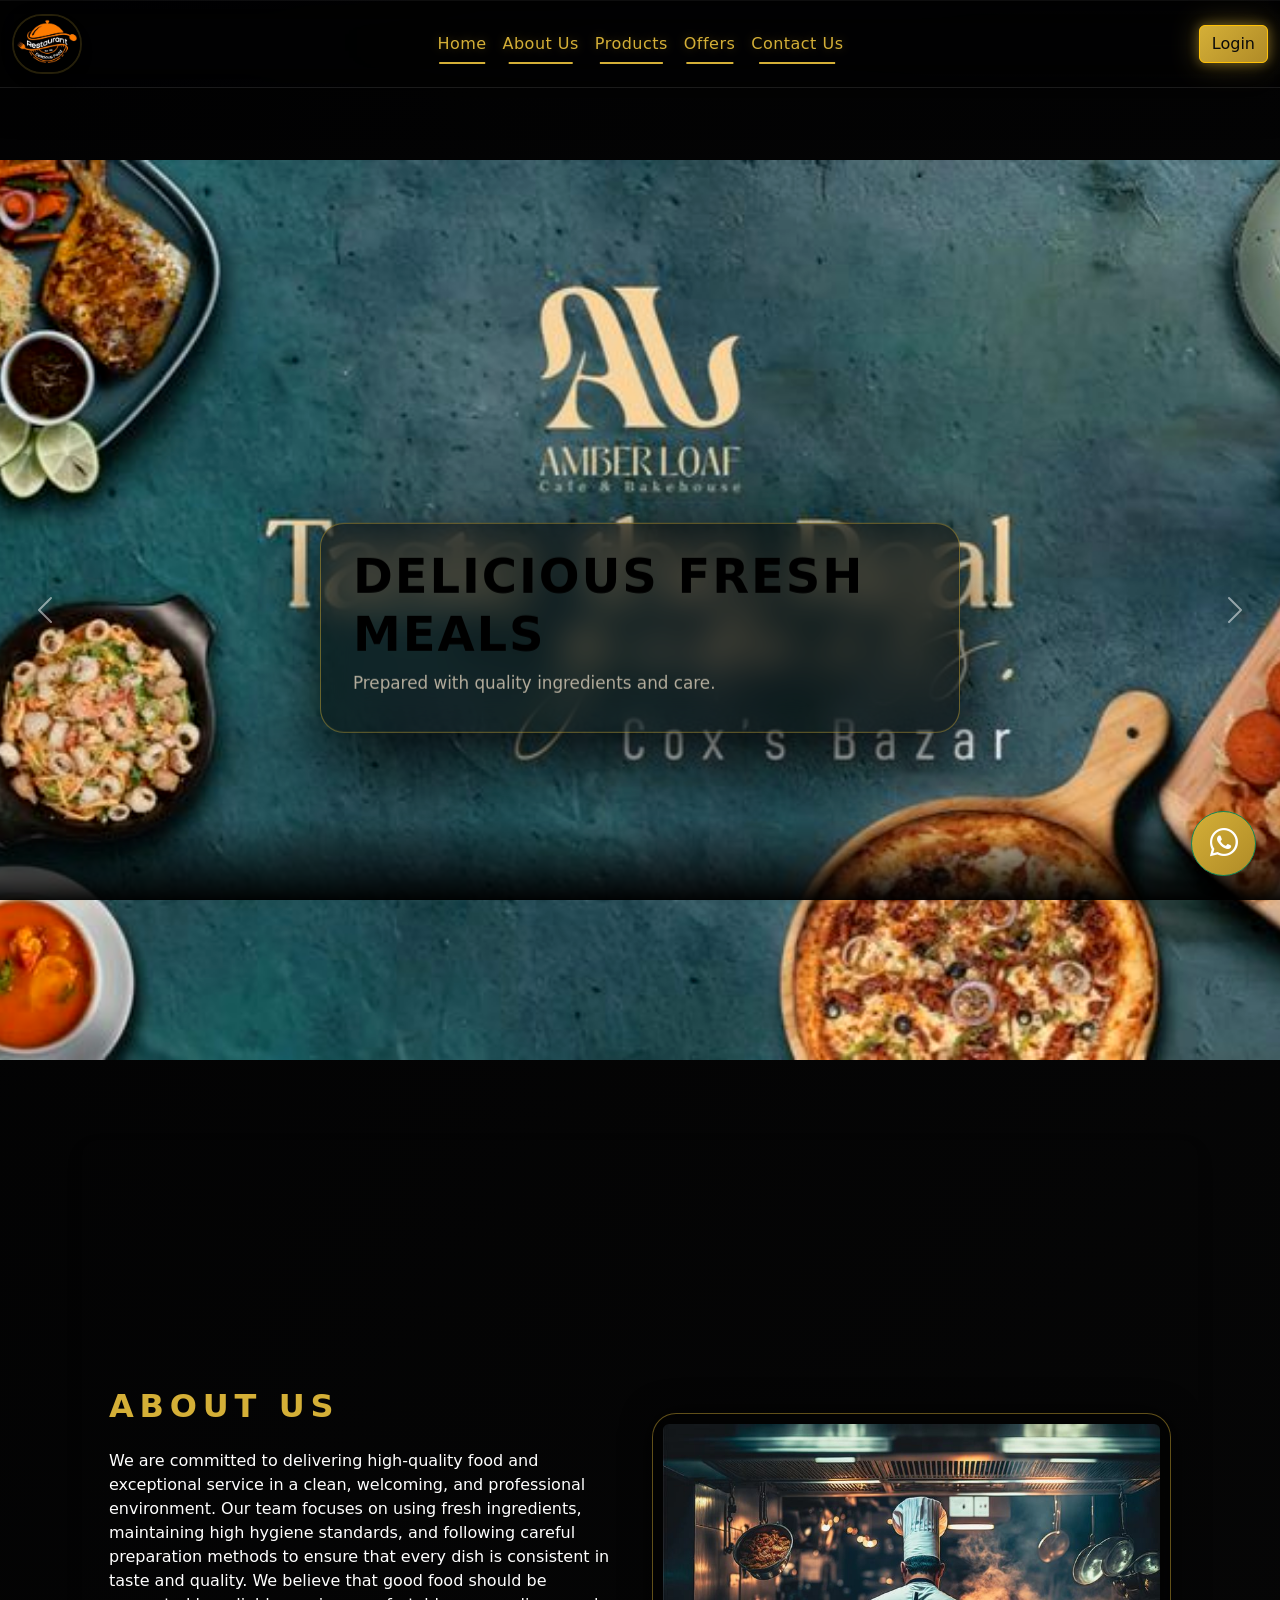
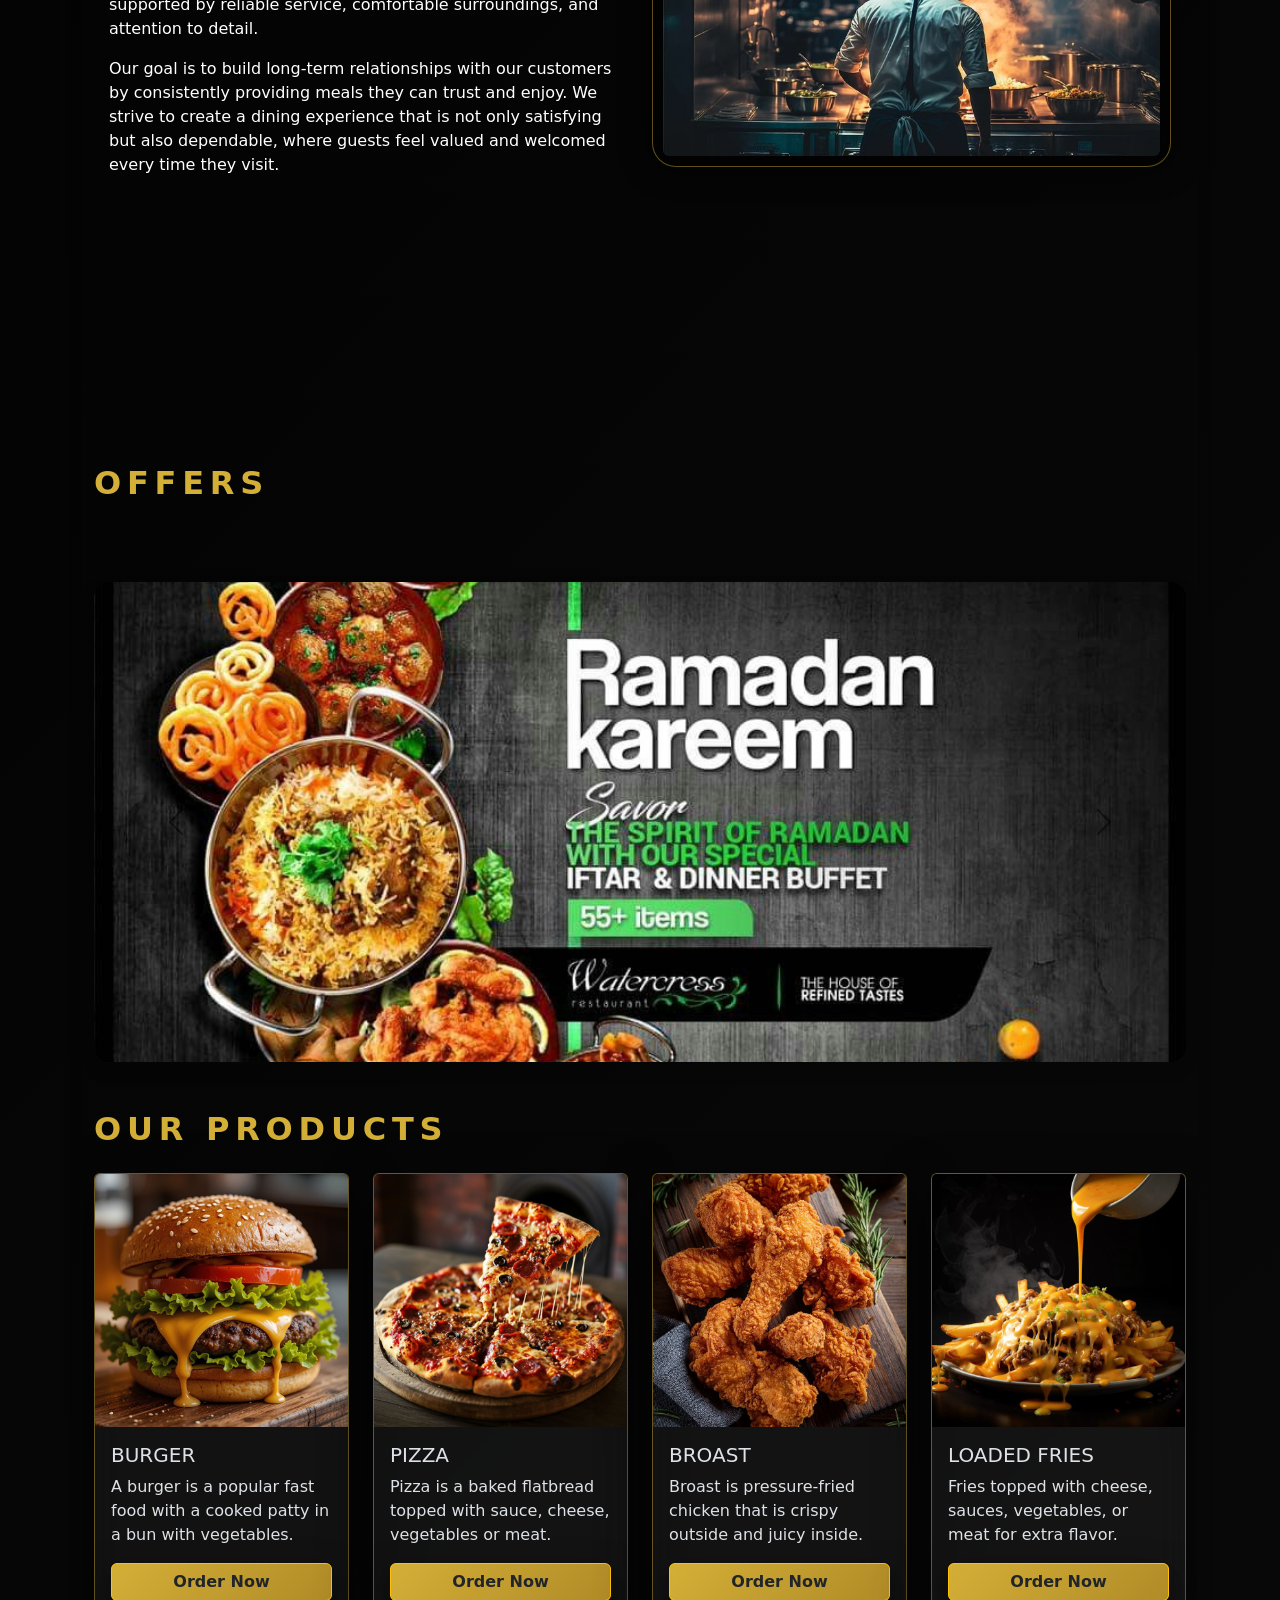
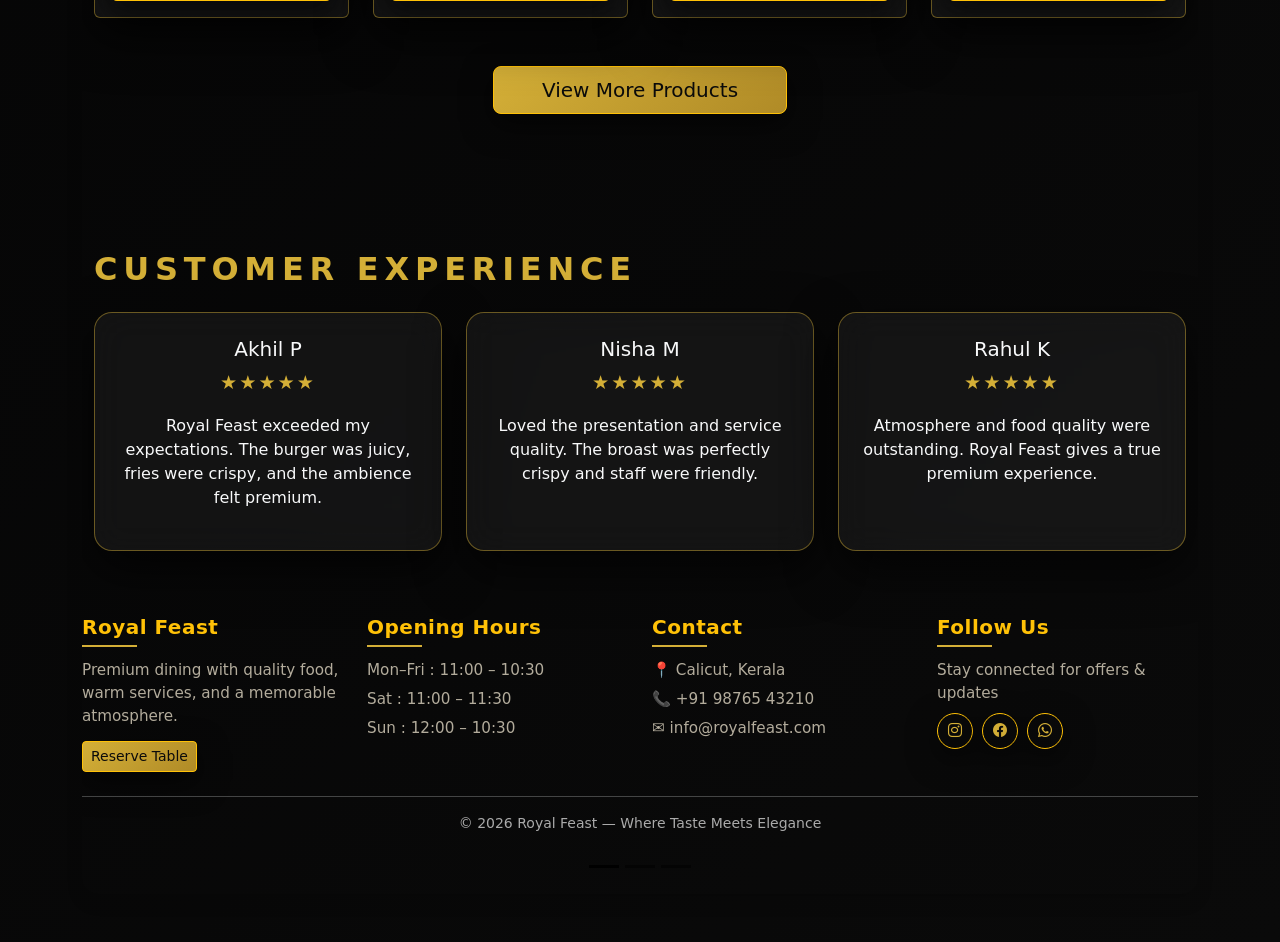
==== index.html @ 4f76bd5e "fixed nav bar" ====
<!DOCTYPE html>
<html lang="en" data-bs-theme="dark">

<head>
  <meta charset="UTF-8">
  <meta name="viewport" content="width=device-width, initial-scale=1.0">
  <title>Welcome to Royal Feast - Delicious Food Online!</title>
  <style>
    /* Theme tokens */
    :root {
      --nav-height: 80px;
      --rf-bg-main: #020309;
      --rf-bg-gradient: radial-gradient(circle at top, #18181f 0, #020309 55%);
      --rf-text-main: #f7f3e8;
      --rf-muted: #b3ac9c;
      --rf-premium: #d4af37;
      --rf-premium-dark: #b08b27;
      --rf-premium-soft: rgba(212, 175, 55, 0.18);
      --rf-glass-bg: rgba(255, 255, 255, 0.05);
      --rf-glass-border: rgba(212, 175, 55, 0.45);
    }

    html,
    body {
      margin: 0;
      padding: 0;
      overflow-x: hidden;
    }

    body {
      padding-top: var(--nav-height);
      min-height: 100vh;
      background:
        linear-gradient(135deg, rgba(0, 0, 0, 0.9), rgba(10, 10, 10, 1)),
        var(--rf-bg-gradient);
      color: var(--rf-text-main);
      font-family: system-ui, -apple-system, BlinkMacSystemFont, "Segoe UI", sans-serif;
    }

    /* Soft fade at bottom while scrolling */
    body::after {
      content: "";
      position: fixed;
      left: 0;
      right: 0;
      height: 80px;
      pointer-events: none;
      z-index: 1020;
    }

    body::after {
      bottom: 0;
      background: linear-gradient(to top, rgba(0, 0, 0, 0.95), transparent);
    }

    /* Glass Navbar */
    .glass-navbar {
      background: rgba(0, 0, 0, 0.45);
      backdrop-filter: blur(20px) saturate(180%);
      -webkit-backdrop-filter: blur(20px) saturate(180%);
      border-bottom: 1px solid rgba(255, 255, 255, 0.1);
      box-shadow: 0 10px 35px rgba(0, 0, 0, 0.5);
      transition: all 0.4s cubic-bezier(0.4, 0, 0.2, 1);
      /* Inner glow/highlight */
      border-top: 1px solid rgba(255, 255, 255, 0.05);
    }

    /* Optional: golden glow on scroll */
    .glass-navbar.scrolled {
      background: rgba(2, 3, 9, 0.85);
      backdrop-filter: blur(25px) saturate(200%);
      border-bottom: 1px solid var(--rf-glass-border);
      box-shadow: 0 14px 40px rgba(0, 0, 0, 0.8), 0 0 20px rgba(212, 175, 55, 0.15);
    }

    .navbar-nav .nav-link {
      color: var(--rf-muted) !important;
      font-weight: 500;
      letter-spacing: .03em;
      position: relative;
      transition: color 0.3s ease;
    }

    .navbar-nav .nav-link::after {
      content: "";
      position: absolute;
      bottom: 0px;
      left: 50%;
      width: 0;
      height: 2px;
      background: var(--rf-premium);
      transition: all 0.3s ease;
      transform: translateX(-50%);
    }

    .navbar-nav .nav-link.active::after,
    .navbar-nav .nav-link:hover::after {
      width: 70%;
    }

    .navbar-nav .nav-link.active,
    .navbar-nav .nav-link:hover {
      color: var(--rf-premium) !important;
      text-shadow: 0 0 10px rgba(212, 175, 55, 0.3);
    }

    .carousel,
    #hero,
    .slider-section {
      margin-top: 80px;
    }

    /* Parallax About Section */
    .parallax-about {
      position: relative;
      background: linear-gradient(rgba(0, 0, 0, 0.75), rgba(0, 0, 0, 0.9)),
        url("./assets/images/parallex.jpg");
      background-size: cover;
      background-position: center;
      background-attachment: fixed;
      height: 100vh;
      display: flex;
      align-items: center;
      color: #fff;
      padding: 0 15px;
    }

    .parallax-about .row {
      align-items: center;
    }

    .parallax-about .glass-img-wrapper {
      background: rgba(0, 0, 0, 0.45);
      backdrop-filter: blur(16px);
      border-radius: 24px;
      border: 1px solid var(--rf-glass-border);
      box-shadow: 0 0 30px rgba(0, 0, 0, 0.75);
      padding: 10px;
      transition: 0.4s ease;
    }

    .parallax-about .glass-img-wrapper:hover {
      transform: scale(1.03);
      box-shadow: 0 0 55px rgba(212, 175, 55, 0.6);
    }

    .parallax-footer {
      position: relative;
      width: 100vw;
      left: 50%;
      right: 50%;
      margin-left: -50vw;
      margin-right: -50vw;
      background: linear-gradient(rgba(0, 0, 0, 0.9), rgba(0, 0, 0, 0.98)),
        url("./assets/images/parallex.jpg");
      background-size: cover;
      background-position: center;
      background-attachment: fixed;
    }

    /* Parallax section starting from testimonials */
    .parallax-section {
      position: relative;
      background: linear-gradient(rgba(0, 0, 0, .9), rgba(0, 0, 0, .98)),
        url("./assets/images/parallex.jpg");
      background-size: cover;
      background-position: center;
      background-attachment: fixed;
      padding: 40px 0;
    }

    /* Glass cards / surfaces */
    .glass-card,
    .card,
    .modal-content {
      background: var(--rf-glass-bg) !important;
      backdrop-filter: blur(16px);
      -webkit-backdrop-filter: blur(16px);
      border: 1px solid var(--rf-glass-border) !important;
      border-radius: 18px;
      box-shadow: 0 18px 50px rgba(0, 0, 0, 0.7);
      color: var(--rf-text-main);
      will-change: transform, box-shadow, backdrop-filter;
      transition:
        transform 0.35s ease,
        box-shadow 0.35s ease,
        border-color 0.35s ease,
        background 0.35s ease,
        backdrop-filter 0.35s ease;
    }

    .glass-card:hover,
    .card:hover {
      transform: translateY(-6px) scale(1.02);
      box-shadow: 0 30px 80px rgba(0, 0, 0, 0.95);
      border-color: rgba(212, 175, 55, 0.8) !important;
      background: rgba(255, 255, 255, 0.09) !important;
      backdrop-filter: blur(20px);
      -webkit-backdrop-filter: blur(20px);
    }

    .star {
      color: var(--rf-premium);
      font-size: 1.2rem;
      letter-spacing: 2px;
    }

    /* Shared section heading */
    .section-heading {
      margin-bottom: 1.5rem;
      color: var(--rf-premium);
      font-weight: 600;
      letter-spacing: .18em;
      text-transform: uppercase;
    }

    /* Premium buttons – unify all button colors */
    .btn,
    .btn:focus {
      border-radius: 999px;
      box-shadow: 0 10px 30px rgba(0, 0, 0, 0.6);
    }

    /* Extra glow for navbar button */
    .navbar .btn {
      box-shadow:
        0 0 12px rgba(212, 175, 55, 0.45),
        0 0 28px rgba(212, 175, 55, 0.35);
      transition:
        box-shadow 0.3s ease,
        transform 0.3s ease;
    }

    .navbar .btn:hover {
      box-shadow:
        0 0 18px rgba(212, 175, 55, 0.7),
        0 0 40px rgba(212, 175, 55, 0.6);
      transform: translateY(-1px);
    }

    .btn-warning,
    .btn-success,
    .btn-outline-warning,
    .btn-primary {
      background: linear-gradient(135deg, var(--rf-premium), var(--rf-premium-dark));
      border-color: var(--rf-premium-dark);
      color: #0b0b0b !important;
    }

    .btn-warning:hover,
    .btn-success:hover,
    .btn-outline-warning:hover,
    .btn-primary:hover {
      background: linear-gradient(135deg, var(--rf-premium-dark), var(--rf-premium));
      border-color: var(--rf-premium-dark);
      color: #000 !important;
      transform: translateY(-1px);
    }

    .btn-outline-warning {
      background: transparent;
      color: var(--rf-premium) !important;
      border-color: var(--rf-premium-soft);
    }

    .btn-outline-warning:hover {
      background: var(--rf-premium-soft);
    }

    /* Hero banner – premium layout */
    #carouselExampleAutoplaying {
      height: 100vh;
    }

    #carouselExampleAutoplaying .carousel-inner,
    #carouselExampleAutoplaying .carousel-item {
      height: 100%;
    }

    #carouselExampleAutoplaying .carousel-item {
      position: relative;
    }

    #carouselExampleAutoplaying img {
      height: 100%;
      width: 100%;
      object-fit: cover;
      filter: saturate(1.05) contrast(1.05);
    }

    /* Dark + gold gradient overlay */
    #carouselExampleAutoplaying .carousel-item::before {
      content: "";
      position: absolute;
      inset: 0;
      background:
        radial-gradient(circle at top, rgba(212, 175, 55, 0.18), transparent 55%),
        linear-gradient(to bottom, rgba(0, 0, 0, 0.5), rgba(0, 0, 0, 0.95));
    }

    /* Centered glass content block */
    #carouselExampleAutoplaying .carousel-caption {
      bottom: auto;
      top: 52%;
      left: 50%;
      transform: translate(-50%, -50%);
      text-align: left;
      max-width: 640px;
      width: 100%;
      padding: 24px 32px;
      background: rgba(0, 0, 0, 0.55);
      backdrop-filter: blur(18px);
      -webkit-backdrop-filter: blur(18px);
      border-radius: 24px;
      border: 1px solid var(--rf-glass-border);
      box-shadow: 0 26px 70px rgba(0, 0, 0, 0.85);
    }

    #carouselExampleAutoplaying .carousel-caption h1 {
      font-size: clamp(2.2rem, 4vw, 3rem);
      letter-spacing: .04em;
      text-transform: uppercase;
    }

    #carouselExampleAutoplaying .carousel-caption p {
      color: var(--rf-muted);
      font-size: 1.05rem;
      margin-bottom: 0.75rem;
    }

    /* Optional CTA row inside caption */
    #carouselExampleAutoplaying .carousel-caption .btn {
      margin-top: 0.75rem;
    }

    /* Controls – subtle, premium */
    #carouselExampleAutoplaying .carousel-control-prev-icon,
    #carouselExampleAutoplaying .carousel-control-next-icon {
      filter: drop-shadow(0 0 8px rgba(0, 0, 0, 0.8));
    }

    #carouselExampleAutoplaying .carousel-control-prev,
    #carouselExampleAutoplaying .carousel-control-next {
      width: 7%;
    }

    /* Footer */
    .footer-clean {
      padding: 40px 0 20px;
    }

    .footer-title {
      font-weight: 600;
      letter-spacing: .5px;
      margin-bottom: 6px;
    }

    .divider {
      width: 55px;
      height: 2px;
      background: var(--rf-premium);
      margin-bottom: 12px;
    }

    .footer-clean p {
      margin-bottom: 6px;
      font-size: .95rem;
      color: var(--rf-muted);
    }

    .social a {
      width: 36px;
      height: 36px;
      display: inline-flex;
      align-items: center;
      justify-content: center;
    }

    /* Navbar logo – oval shape */
    .navbar-brand img {
      border-radius: 999px;
      object-fit: cover;
      border: 2px solid var(--rf-premium-soft);
      box-shadow: 0 8px 25px rgba(0, 0, 0, 0.7);
    }
  </style>
  <link rel="icon" href="./assets/images/favicon.jpg" type="image/jpg">
  <a href="https://api.whatsapp.com/send?phone=918590568859&text=Hello%20Royal%20Feast"
    class="btn btn-success position-fixed bottom-0 end-0 m-4 rounded-circle shadow d-flex align-items-center justify-content-center"
    style="width:65px;height:65px;z-index:1050;" target="_blank">

    <i class="bi bi-whatsapp text-white fs-3"></i>

  </a>
  <link href="https://cdn.jsdelivr.net/npm/bootstrap@5.3.8/dist/css/bootstrap.min.css" rel="stylesheet">
  <link href="https://cdn.jsdelivr.net/npm/bootstrap-icons@1.11.3/font/bootstrap-icons.css" rel="stylesheet">
</head>
</head>

<body>
  <!-- start navbar -->
  <nav class="navbar navbar-expand-lg fixed-top glass-navbar">
    <div class="container-fluid">
      <a class="navbar-brand" href="#">
        <img src="./assets/images/foodoglogo.jpg" alt="..." width="70" height="60">
      </a>
      <button class="navbar-toggler" type="button" data-bs-toggle="collapse" data-bs-target="#navbarSupportedContent"
        aria-controls="navbarSupportedContent" aria-expanded="false" aria-label="Toggle navigation">
        <span class="navbar-toggler-icon"></span>
      </button>
      <div class="collapse navbar-collapse" id="navbarSupportedContent">
        <ul class="navbar-nav mx-auto mb-2 mb-lg-0">
          <li class="nav-item">
            <a class="nav-link active" aria-current="page" href="#home">Home</a>
          </li>
          <li class="nav-item">
            <a class="nav-link active" aria-current="page" href="#about">About Us</a>
          </li>
          <li class="nav-item">
            <a class="nav-link active" aria-current="page" href="#products">Products</a>
          </li>

          <li class="nav-item">
            <a class="nav-link active" aria-current="page" href="#offers">Offers</a>
          </li>
          <li class="nav-item">
            <a class="nav-link active" href="#contact">Contact Us</a>
          </li>
        </ul>
        <button class="btn btn-warning ms-3" data-bs-toggle="modal" data-bs-target="#loginModal">
          Login
        </button>
      </div>
    </div>
  </nav>
  <!-- Login Modal -->
  <div class="modal fade" id="loginModal" tabindex="-1">
    <div class="modal-dialog modal-dialog-centered">
      <div class="modal-content text-light">

        <div class="modal-header border-warning">
          <div class="d-flex align-items-center">
            <img src="./assets/images/foodoglogo.jpg" alt="Royal Feast Logo" style="width:40px;height:40px;border-radius:999px;object-fit:cover;
                      border:1px solid var(--rf-premium-soft);margin-right:10px;">
            <div>
              <h5 class="modal-title text-warning mb-0">Login to Your Account</h5>
              <small class="text-secondary">Welcome back to Royal Feast</small>
            </div>
          </div>
          <button type="button" class="btn-close btn-close-white" data-bs-dismiss="modal"></button>
        </div>

        <div class="modal-body">
          <form>
            <div class="mb-3">
              <label class="form-label">Email</label>
              <input type="email" class="form-control" placeholder="Enter email">
            </div>

            <div class="mb-3">
              <label class="form-label">Password</label>
              <input type="password" class="form-control" placeholder="Enter password">
            </div>

            <button class="btn btn-warning w-100">Login</button>
          </form>
        </div>

        <div class="modal-footer border-warning justify-content-center text-center">
          <small class="text-secondary">
            New user?
            <a href="#" data-bs-toggle="modal" data-bs-target="#signupModal" data-bs-dismiss="modal"
              class="text-warning ms-1">
              Sign Up
            </a>
          </small>
        </div>

      </div>
    </div>
  </div>
  <!-- Sign Up Modal -->
  <div class="modal fade" id="signupModal" tabindex="-1">
    <div class="modal-dialog modal-dialog-centered">
      <div class="modal-content text-light">

        <div class="modal-header border-warning">
          <div class="d-flex align-items-center">
            <img src="./assets/images/foodoglogo.jpg" alt="Royal Feast Logo" style="width:40px;height:40px;border-radius:999px;object-fit:cover;
                      border:1px solid var(--rf-premium-soft);margin-right:10px;">
            <div>
              <h5 class="modal-title text-warning mb-0">Create an Account</h5>
              <small class="text-secondary">Join the Royal Feast family</small>
            </div>
          </div>
          <button type="button" class="btn-close btn-close-white" data-bs-dismiss="modal"></button>
        </div>

        <div class="modal-body">
          <form>
            <div class="mb-3">
              <label class="form-label">Full Name</label>
              <input type="text" class="form-control" placeholder="Enter name">
            </div>

            <div class="mb-3">
              <label class="form-label">Email</label>
              <input type="email" class="form-control" placeholder="Enter email">
            </div>

            <div class="mb-3">
              <label class="form-label">Password</label>
              <input type="password" class="form-control" placeholder="Create password">
            </div>

            <button class="btn btn-warning w-100">Sign Up</button>
          </form>
        </div>

        <div class="modal-footer border-warning justify-content-center text-center">
          <small class="text-secondary">
            Already have an account?
            <a href="#" data-bs-toggle="modal" data-bs-target="#loginModal" data-bs-dismiss="modal"
              class="text-warning ms-1">
              Login
            </a>
          </small>
        </div>

      </div>
    </div>
  </div>
  <!-- end navbar  -->

  <!-- start banner -->
  <div id="carouselExampleAutoplaying" class="carousel slide" data-bs-ride="carousel">

    <div class="carousel-inner">

      <div class="carousel-item active">
        <img src="./assets/images/f1.jpg" class="d-block w-100" alt="food">
        <div class="carousel-caption text-start">
          <h1 class="fw-bold">Delicious Fresh Meals</h1>
          <p>Prepared with quality ingredients and care.</p>
        </div>
      </div>

      <div class="carousel-item">
        <img src="./assets/images/f2.jpg" class="d-block w-100" alt="restaurant">
        <div class="carousel-caption">
          <h1 class="fw-bold">Comfortable Dining</h1>
          <p>Relaxing atmosphere for family & friends.</p>
        </div>
      </div>

      <div class="carousel-item">
        <img src="./assets/images/f3.jpg" class="d-block w-100" alt="chef">
        <div class="carousel-caption text-end">
          <h1 class="fw-bold">Taste You Can Trust</h1>
          <p>Serving happiness on every plate.</p>
        </div>
      </div>

    </div>

    <!-- Controls -->
    <button class="carousel-control-prev" type="button" data-bs-target="#carouselExampleAutoplaying"
      data-bs-slide="prev">
      <span class="carousel-control-prev-icon"></span>
    </button>

    <button class="carousel-control-next" type="button" data-bs-target="#carouselExampleAutoplaying"
      data-bs-slide="next">
      <span class="carousel-control-next-icon"></span>
    </button>

  </div>
  <!-- Sliding Banner under About -->
  <div class="container my-5">
    <div id="aboutBannerCarousel" class="carousel slide carousel-fade rounded-4 overflow-hidden shadow"
      data-bs-ride="carousel">

      <!-- Indicators -->
      <div class="carousel-indicators">
        <button type="button" data-bs-target="#aboutBannerCarousel" data-bs-slide-to="0" class="active"></button>
        <button type="button" data-bs-target="#aboutBannerCarousel" data-bs-slide-to="1"></button>
        <button type="button" data-bs-target="#aboutBannerCarousel" data-bs-slide-to="2"></button>
      </div>


      <div id="about" class="parallax-about d-flex align-items-center">
        <div class="container">
          <div class="row align-items-center">

            <!-- Left Text -->
            <div class="col-md-6 text-white">
              <h2 class="section-heading">ABOUT US</h2>
              <p>
                We are committed to delivering high-quality food and exceptional service in a clean,
                welcoming, and professional environment. Our team focuses on using fresh ingredients,
                maintaining high hygiene standards, and following careful preparation methods to ensure
                that every dish is consistent in taste and quality. We believe that good food should be
                supported by reliable service, comfortable surroundings, and attention to detail.
              </p>
              <p>
                Our goal is to build long-term relationships with our customers by consistently providing
                meals they can trust and enjoy. We strive to create a dining experience that is not only
                satisfying but also dependable, where guests feel valued and welcomed every time they visit.
              </p>
            </div>

            <!-- Right Image -->
            <div class="col-md-6 text-center">
              <div class="glass-img-wrapper">
                <img src="./assets/images/about1.jpg" class="img-fluid rounded" alt="About Royal Feast">
              </div>
            </div>

          </div>
        </div>
      </div>
      <!-- Offers Section -->
      <section id="offers" class="container my-4">
        <div class="mb-3">
          <h2 class="section-heading">
            OFFERS
          </h2>
        </div>
        <div id="aboutBannerCarousel" class="carousel slide carousel-fade rounded-4 overflow-hidden shadow"
          data-bs-ride="carousel">
          <div class="carousel-inner">
            <div class="carousel-item active">
              <img src="./assets/images/offers1.jpg" class="d-block w-100" style="height:480px; object-fit:cover;"
                alt="Offer 1">
            </div>
            <div class="carousel-item">
              <img src="./assets/images/offersr1.jpg" class="d-block w-100" style="height:480px; object-fit:cover;"
                alt="Offer 2">
            </div>
            <div class="carousel-item">
              <img src="./assets/images/of2.jpg" class="d-block w-100" style="height:480px; object-fit:cover;"
                alt="Offer 3">
            </div>
          </div>
          <button class="carousel-control-prev" type="button" data-bs-target="#aboutBannerCarousel"
            data-bs-slide="prev">
            <span class="carousel-control-prev-icon"></span>
          </button>
          <button class="carousel-control-next" type="button" data-bs-target="#aboutBannerCarousel"
            data-bs-slide="next">
            <span class="carousel-control-next-icon"></span>
          </button>
        </div>
      </section>


      <!-- card start -->
      <div id="products" class="container my-5">

        <h2 class="section-heading">OUR PRODUCTS</h2>

        <div class="row g-4">

          <!-- Card 1 -->
          <div class="col-md-3">
            <div class="card h-100">
              <img src="./assets/images/foodcard1.jpg" class="card-img-top" alt="">
              <div class="card-body d-flex flex-column">
                <h5 class="card-title">BURGER</h5>
                <p class="card-text">A burger is a popular fast food with a cooked patty in a bun with vegetables.</p>
                <a href="https://api.whatsapp.com/send?phone=8590568859&text=Hello,%20I%20want%20to%20order%20a%20Burger"
                  class="btn btn-warning text-dark fw-semibold">
                  Order Now
                </a>
              </div>
            </div>
          </div>

          <!-- Card 2 -->
          <div class="col-md-3">
            <div class="card h-100">
              <img src="./assets/images/foodcard2.jpg" class="card-img-top" alt="">
              <div class="card-body d-flex flex-column">
                <h5 class="card-title">PIZZA</h5>
                <p class="card-text">Pizza is a baked flatbread topped with sauce, cheese, vegetables or meat.</p>
                <a href="https://api.whatsapp.com/send?phone=8590568859&text=Hello,%20I%20want%20to%20order%20a%20Pizza"
                  class="btn btn-warning text-dark fw-semibold">
                  Order Now
                </a>
              </div>
            </div>
          </div>

          <!-- Card 3 -->
          <div class="col-md-3">
            <div class="card h-100">
              <img src="./assets/images/foodcard3.jpg" class="card-img-top" alt="">
              <div class="card-body d-flex flex-column">
                <h5 class="card-title">BROAST</h5>
                <p class="card-text">Broast is pressure-fried chicken that is crispy outside and juicy inside.</p>
                <a href="https://api.whatsapp.com/send?phone=8590568859&text=Hello,%20I%20want%20to%20order%20a%20Broast"
                  class="btn btn-warning text-dark fw-semibold">
                  Order Now
                </a>
              </div>
            </div>
          </div>

          <!-- Card 4 -->
          <div class="col-md-3">
            <div class="card h-100">
              <img src="./assets/images/foodcard5.jpg" class="card-img-top" alt="">
              <div class="card-body d-flex flex-column">
                <h5 class="card-title">LOADED FRIES</h5>
                <p class="card-text">Fries topped with cheese, sauces, vegetables, or meat for extra flavor.</p>
                <a href="https://api.whatsapp.com/send?phone=8590568859&text=Hello,%20I%20want%20to%20order%20a%20Loaded Fries"
                  class="btn btn-warning text-dark fw-semibold">
                  Order Now
                </a>
              </div>
            </div>
          </div>

        </div>

        <!-- Button BELOW cards -->
        <div class="text-center mt-5">
          <a href="products.html" class="btn btn-warning btn-lg px-5">
            View More Products
          </a>
        </div><BR>

      </div>
      <!-- ?card end  -->
      <div class="parallax-section">

        <div class="container py-4">
          <h2 class="section-heading mb-4">CUSTOMER EXPERIENCE</h2>

          <div class="row g-4">

            <!-- Review 1 -->
            <div class="col-md-4">
              <div class="glass-card p-4 text-center text-light h-100">
                <h5 class="mb-2">Akhil P</h5>
                <div class="star mb-3">★★★★★</div>
                <p>
                  Royal Feast exceeded my expectations. The burger was juicy,
                  fries were crispy, and the ambience felt premium.
                </p>
              </div>
            </div>

            <!-- Review 2 -->
            <div class="col-md-4">
              <div class="glass-card p-4 text-center text-light h-100">
                <h5 class="mb-2">Nisha M</h5>
                <div class="star mb-3">★★★★★</div>
                <p>
                  Loved the presentation and service quality. The broast was
                  perfectly crispy and staff were friendly.
                </p>
              </div>
            </div>

            <!-- Review 3 -->
            <div class="col-md-4">
              <div class="glass-card p-4 text-center text-light h-100">
                <h5 class="mb-2">Rahul K</h5>
                <div class="star mb-3">★★★★★</div>
                <p>
                  Atmosphere and food quality were outstanding.
                  Royal Feast gives a true premium experience.
                </p>
              </div>
            </div>

          </div>
        </div>


        <footer id="contact" class="text-light parallax-footer footer-clean">

          <div class="container">

            <div class="row gy-4 text-center text-md-start">

              <!-- Column 1 -->
              <div class="col-md-3">
                <h5 class="text-warning footer-title">Royal Feast</h5>
                <div class="divider mx-md-0 mx-auto"></div>
                <p>Premium dining with quality food, warm services, and a memorable atmosphere.</p>
                <a href="#" class="btn btn-warning btn-sm mt-2">Reserve Table</a>
              </div>

              <!-- Column 2 -->
              <div class="col-md-3">
                <h5 class="text-warning footer-title">Opening Hours</h5>
                <div class="divider mx-md-0 mx-auto"></div>
                <p>Mon–Fri : 11:00 – 10:30</p>
                <p>Sat : 11:00 – 11:30</p>
                <p>Sun : 12:00 – 10:30</p>
              </div>

              <!-- Column 3 -->
              <div class="col-md-3">
                <h5 class="text-warning footer-title">Contact</h5>
                <div class="divider mx-md-0 mx-auto"></div>
                <p>📍 Calicut, Kerala</p>
                <p>📞 +91 98765 43210</p>
                <p>✉ info@royalfeast.com</p>
              </div>

              <!-- Column 4 -->
              <div class="col-md-3">
                <h5 class="text-warning footer-title">Follow Us</h5>
                <div class="divider mx-md-0 mx-auto"></div>

                <p>Stay connected for offers & updates</p>

                <div class="social mt-2">
                  <a href="#" class="btn btn-outline-warning btn-sm rounded-circle me-1"><i
                      class="bi bi-instagram"></i></a>
                  <a href="#" class="btn btn-outline-warning btn-sm rounded-circle me-1"><i
                      class="bi bi-facebook"></i></a>
                  <a href="#" class="btn btn-outline-warning btn-sm rounded-circle"><i class="bi bi-whatsapp"></i></a>
                </div>
              </div>

            </div>

            <hr class="mt-4">

            <div class="text-center small" style="color:#aaa;">
              © 2026 Royal Feast — Where Taste Meets Elegance
            </div>

          </div>
        </footer>
      </div> <!-- closes parallax-section -->

      <link href="https://cdn.jsdelivr.net/npm/bootstrap@5.3.8/dist/css/bootstrap.min.css" rel="stylesheet"
        integrity="sha384-sRIl4kxILFvY47J16cr9ZwB07vP4J8+LH7qKQnuqkuIAvNWLzeN8tE5YBujZqJLB" crossorigin="anonymous">
      <script src="https://cdn.jsdelivr.net/npm/@popperjs/core@2.11.8/dist/umd/popper.min.js"
        integrity="sha384-I7E8VVD/ismYTF4hNIPjVp/Zjvgyol6VFvRkX/vR+Vc4jQkC+hVqc2pM8ODewa9r"
        crossorigin="anonymous"></script>
      <script src="https://cdn.jsdelivr.net/npm/bootstrap@5.3.8/dist/js/bootstrap.min.js"
        integrity="sha384-G/EV+4j2dNv+tEPo3++6LCgdCROaejBqfUeNjuKAiuXbjrxilcCdDz6ZAVfHWe1Y"
        crossorigin="anonymous"></script>
      <script>
        // Fade-in effect for navbar on scroll
        document.addEventListener('DOMContentLoaded', function () {
          const navbar = document.querySelector('.glass-navbar');
          if (!navbar) return;

          function handleScroll() {
            if (window.scrollY > 40) {
              navbar.classList.add('scrolled');
            } else {
              navbar.classList.remove('scrolled');
            }
          }

          handleScroll();
          window.addEventListener('scroll', handleScroll);
        });
      </script>
</body>

</html>
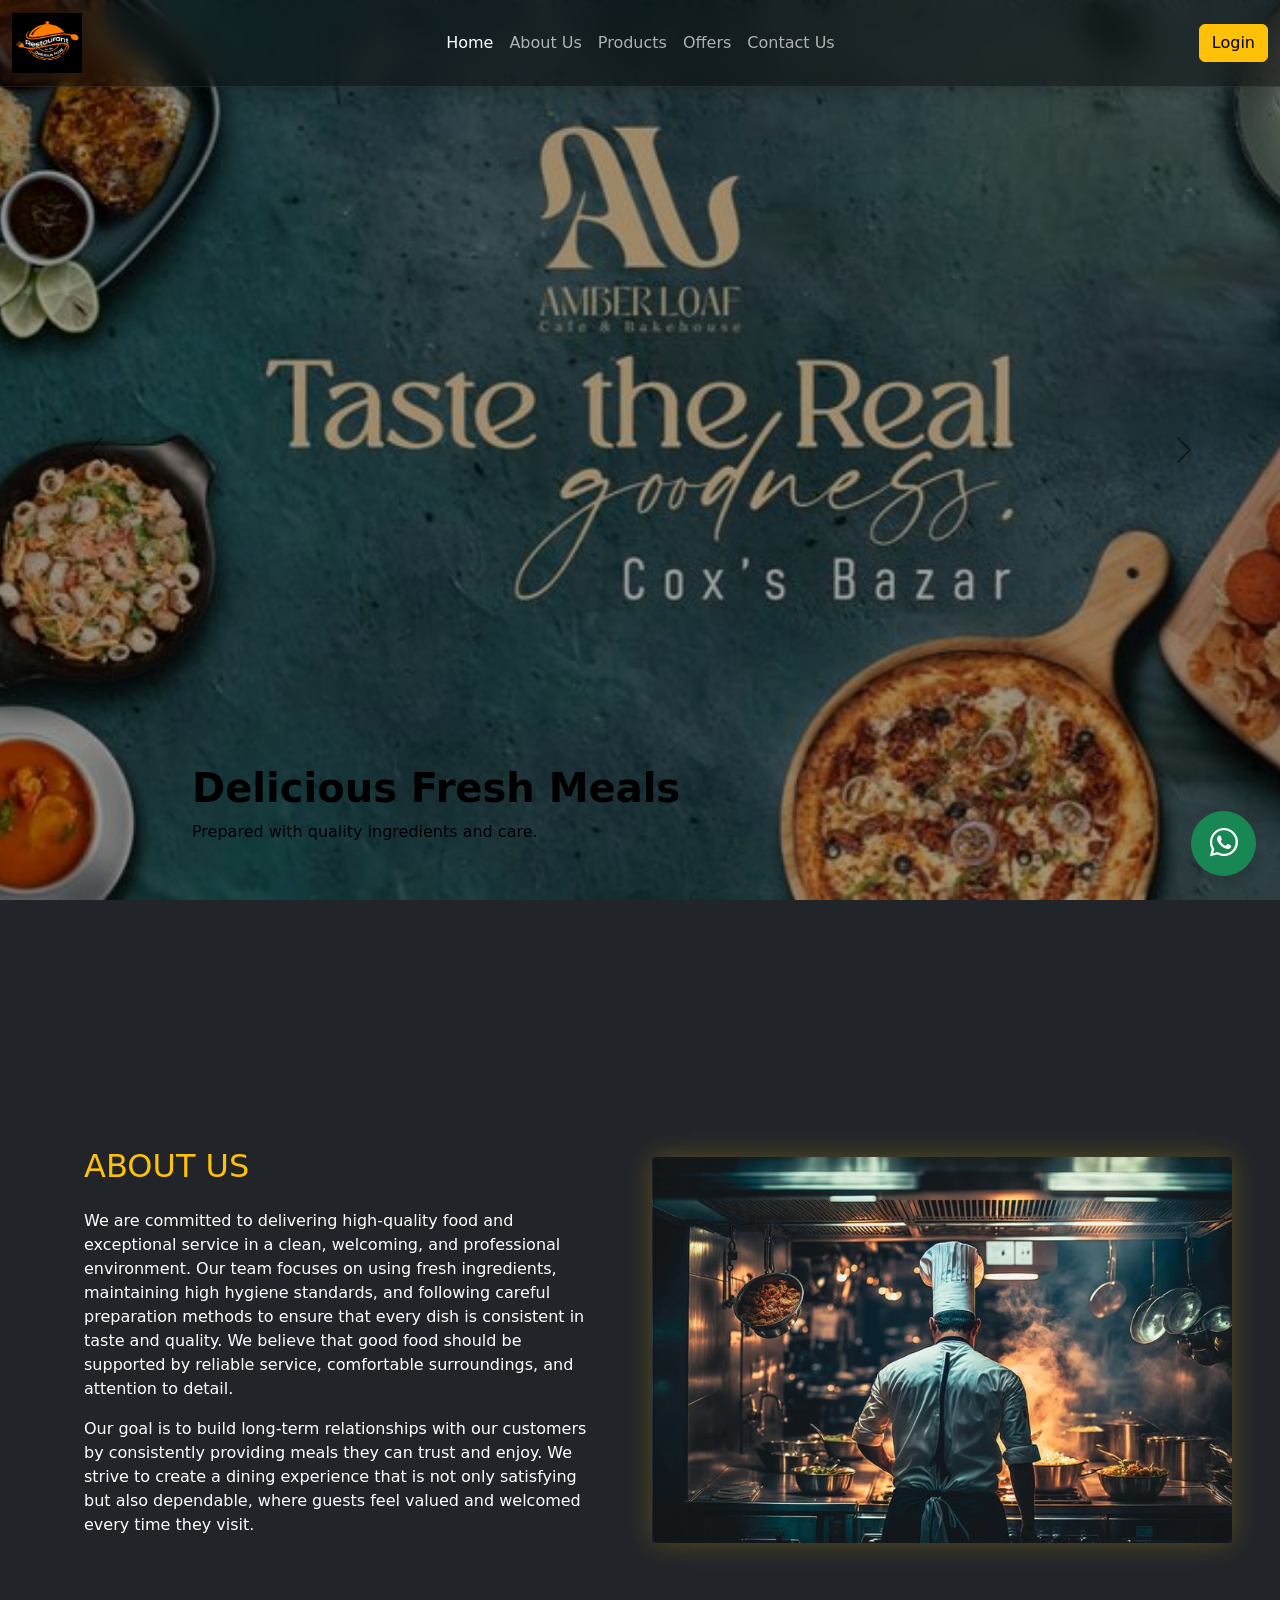
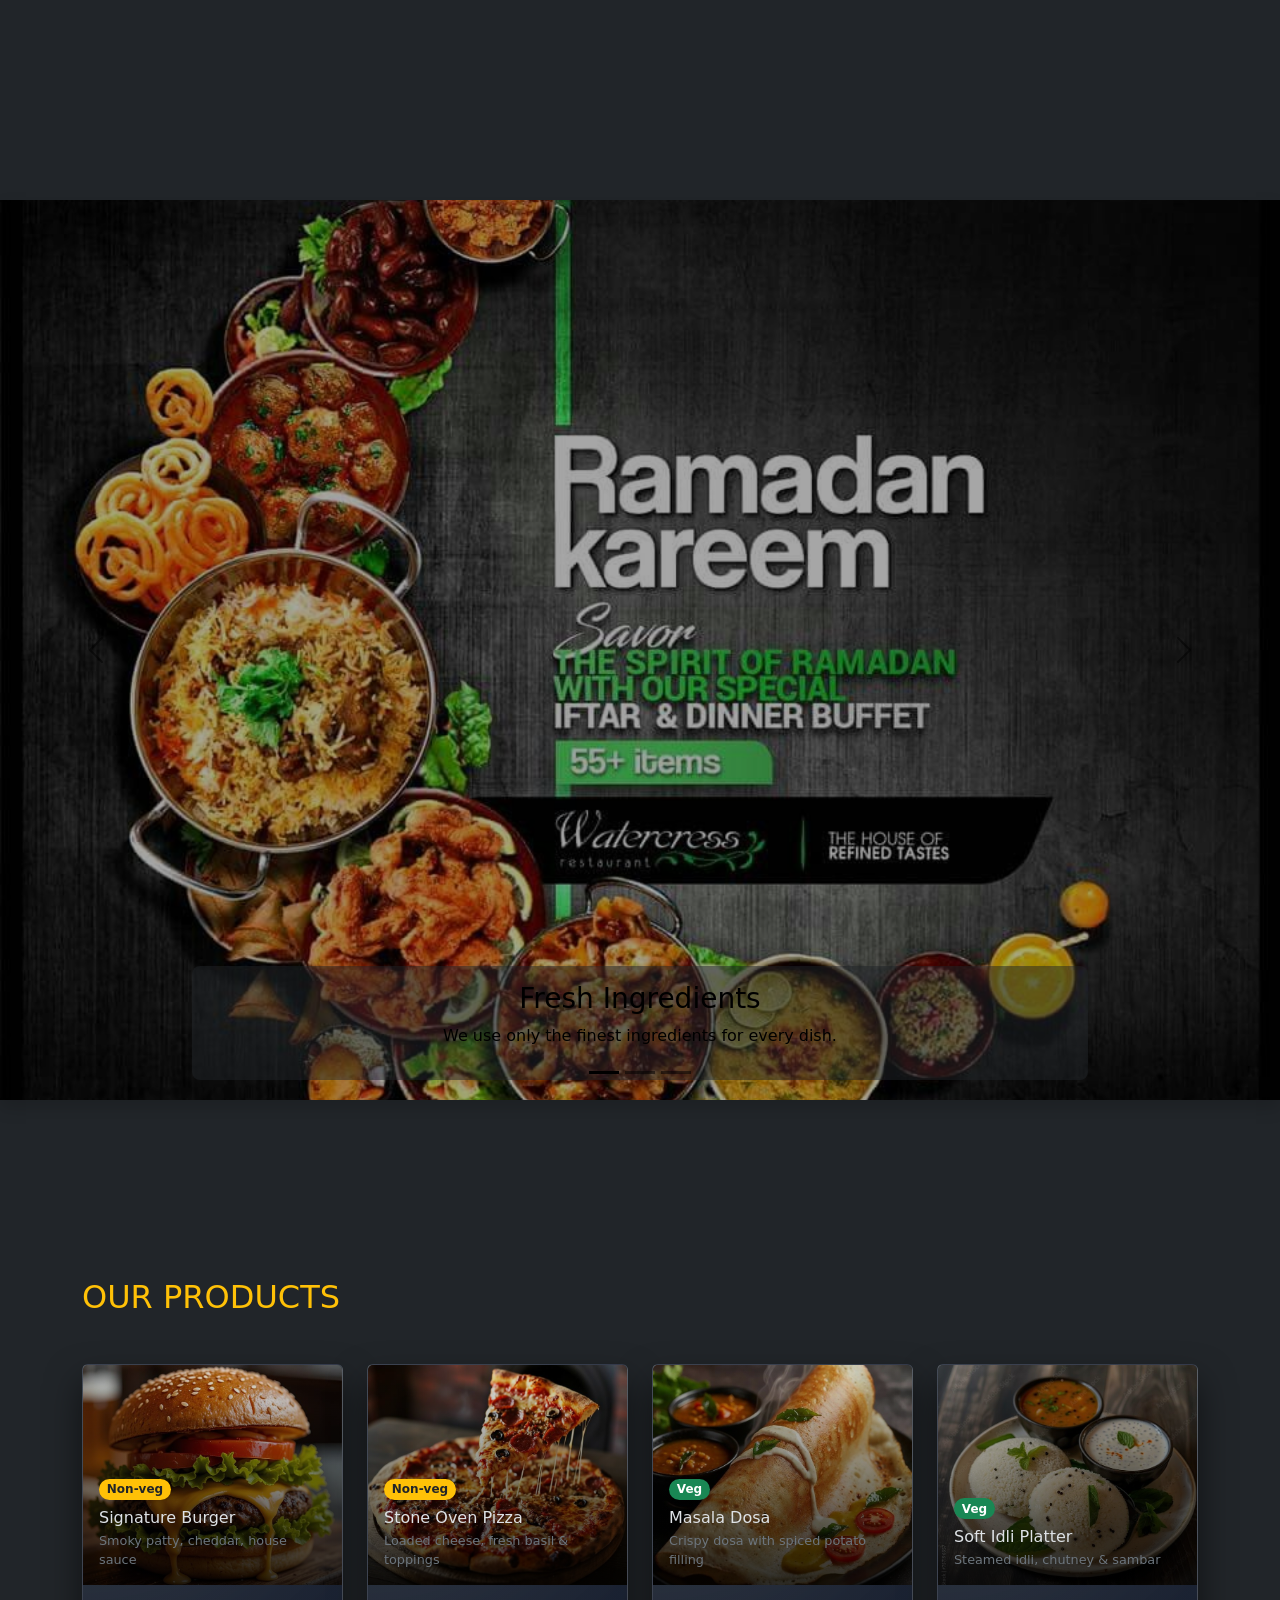
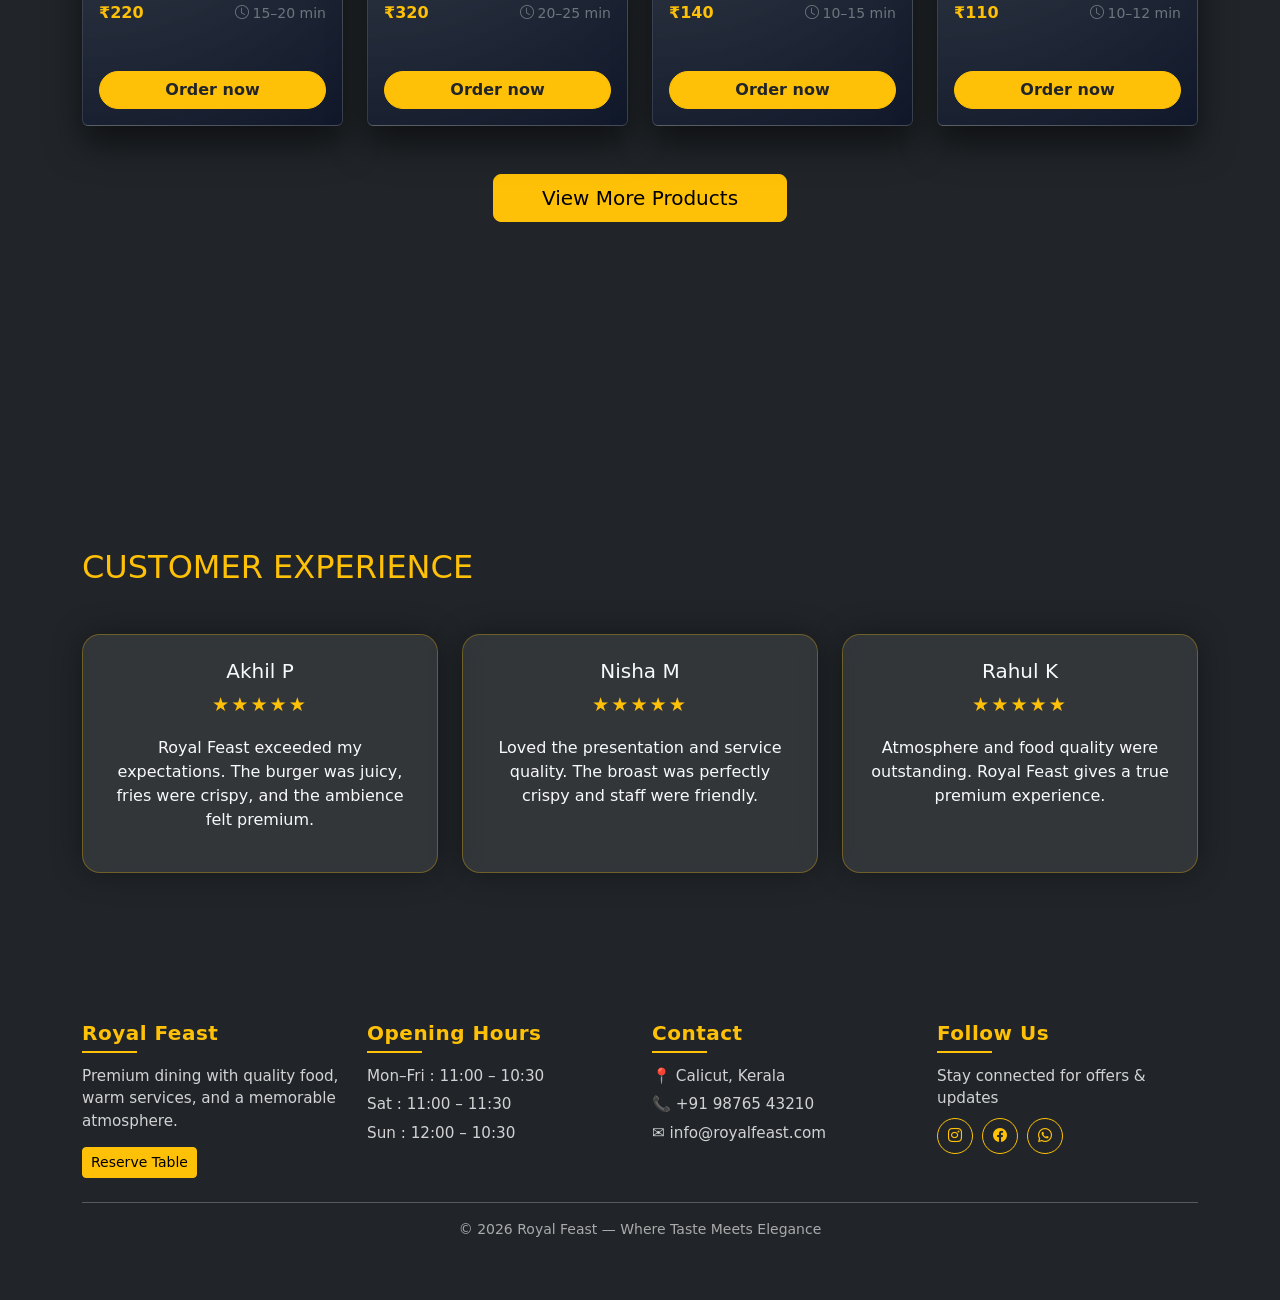
==== commit c8e6ecef: "updated" ====
--- a/index.html
+++ b/index.html
@@ -5,385 +5,7 @@
   <meta charset="UTF-8">
   <meta name="viewport" content="width=device-width, initial-scale=1.0">
   <title>Welcome to Royal Feast - Delicious Food Online!</title>
-  <style>
-    /* Theme tokens */
-    :root {
-      --nav-height: 80px;
-      --rf-bg-main: #020309;
-      --rf-bg-gradient: radial-gradient(circle at top, #18181f 0, #020309 55%);
-      --rf-text-main: #f7f3e8;
-      --rf-muted: #b3ac9c;
-      --rf-premium: #d4af37;
-      --rf-premium-dark: #b08b27;
-      --rf-premium-soft: rgba(212, 175, 55, 0.18);
-      --rf-glass-bg: rgba(255, 255, 255, 0.05);
-      --rf-glass-border: rgba(212, 175, 55, 0.45);
-    }
-
-    html,
-    body {
-      margin: 0;
-      padding: 0;
-      overflow-x: hidden;
-    }
-
-    body {
-      padding-top: var(--nav-height);
-      min-height: 100vh;
-      background:
-        linear-gradient(135deg, rgba(0, 0, 0, 0.9), rgba(10, 10, 10, 1)),
-        var(--rf-bg-gradient);
-      color: var(--rf-text-main);
-      font-family: system-ui, -apple-system, BlinkMacSystemFont, "Segoe UI", sans-serif;
-    }
-
-    /* Soft fade at bottom while scrolling */
-    body::after {
-      content: "";
-      position: fixed;
-      left: 0;
-      right: 0;
-      height: 80px;
-      pointer-events: none;
-      z-index: 1020;
-    }
-
-    body::after {
-      bottom: 0;
-      background: linear-gradient(to top, rgba(0, 0, 0, 0.95), transparent);
-    }
-
-    /* Glass Navbar */
-    .glass-navbar {
-      background: rgba(0, 0, 0, 0.45);
-      backdrop-filter: blur(20px) saturate(180%);
-      -webkit-backdrop-filter: blur(20px) saturate(180%);
-      border-bottom: 1px solid rgba(255, 255, 255, 0.1);
-      box-shadow: 0 10px 35px rgba(0, 0, 0, 0.5);
-      transition: all 0.4s cubic-bezier(0.4, 0, 0.2, 1);
-      /* Inner glow/highlight */
-      border-top: 1px solid rgba(255, 255, 255, 0.05);
-    }
-
-    /* Optional: golden glow on scroll */
-    .glass-navbar.scrolled {
-      background: rgba(2, 3, 9, 0.85);
-      backdrop-filter: blur(25px) saturate(200%);
-      border-bottom: 1px solid var(--rf-glass-border);
-      box-shadow: 0 14px 40px rgba(0, 0, 0, 0.8), 0 0 20px rgba(212, 175, 55, 0.15);
-    }
-
-    .navbar-nav .nav-link {
-      color: var(--rf-muted) !important;
-      font-weight: 500;
-      letter-spacing: .03em;
-      position: relative;
-      transition: color 0.3s ease;
-    }
-
-    .navbar-nav .nav-link::after {
-      content: "";
-      position: absolute;
-      bottom: 0px;
-      left: 50%;
-      width: 0;
-      height: 2px;
-      background: var(--rf-premium);
-      transition: all 0.3s ease;
-      transform: translateX(-50%);
-    }
-
-    .navbar-nav .nav-link.active::after,
-    .navbar-nav .nav-link:hover::after {
-      width: 70%;
-    }
-
-    .navbar-nav .nav-link.active,
-    .navbar-nav .nav-link:hover {
-      color: var(--rf-premium) !important;
-      text-shadow: 0 0 10px rgba(212, 175, 55, 0.3);
-    }
-
-    .carousel,
-    #hero,
-    .slider-section {
-      margin-top: 80px;
-    }
-
-    /* Parallax About Section */
-    .parallax-about {
-      position: relative;
-      background: linear-gradient(rgba(0, 0, 0, 0.75), rgba(0, 0, 0, 0.9)),
-        url("./assets/images/parallex.jpg");
-      background-size: cover;
-      background-position: center;
-      background-attachment: fixed;
-      height: 100vh;
-      display: flex;
-      align-items: center;
-      color: #fff;
-      padding: 0 15px;
-    }
-
-    .parallax-about .row {
-      align-items: center;
-    }
-
-    .parallax-about .glass-img-wrapper {
-      background: rgba(0, 0, 0, 0.45);
-      backdrop-filter: blur(16px);
-      border-radius: 24px;
-      border: 1px solid var(--rf-glass-border);
-      box-shadow: 0 0 30px rgba(0, 0, 0, 0.75);
-      padding: 10px;
-      transition: 0.4s ease;
-    }
-
-    .parallax-about .glass-img-wrapper:hover {
-      transform: scale(1.03);
-      box-shadow: 0 0 55px rgba(212, 175, 55, 0.6);
-    }
-
-    .parallax-footer {
-      position: relative;
-      width: 100vw;
-      left: 50%;
-      right: 50%;
-      margin-left: -50vw;
-      margin-right: -50vw;
-      background: linear-gradient(rgba(0, 0, 0, 0.9), rgba(0, 0, 0, 0.98)),
-        url("./assets/images/parallex.jpg");
-      background-size: cover;
-      background-position: center;
-      background-attachment: fixed;
-    }
-
-    /* Parallax section starting from testimonials */
-    .parallax-section {
-      position: relative;
-      background: linear-gradient(rgba(0, 0, 0, .9), rgba(0, 0, 0, .98)),
-        url("./assets/images/parallex.jpg");
-      background-size: cover;
-      background-position: center;
-      background-attachment: fixed;
-      padding: 40px 0;
-    }
-
-    /* Glass cards / surfaces */
-    .glass-card,
-    .card,
-    .modal-content {
-      background: var(--rf-glass-bg) !important;
-      backdrop-filter: blur(16px);
-      -webkit-backdrop-filter: blur(16px);
-      border: 1px solid var(--rf-glass-border) !important;
-      border-radius: 18px;
-      box-shadow: 0 18px 50px rgba(0, 0, 0, 0.7);
-      color: var(--rf-text-main);
-      will-change: transform, box-shadow, backdrop-filter;
-      transition:
-        transform 0.35s ease,
-        box-shadow 0.35s ease,
-        border-color 0.35s ease,
-        background 0.35s ease,
-        backdrop-filter 0.35s ease;
-    }
-
-    .glass-card:hover,
-    .card:hover {
-      transform: translateY(-6px) scale(1.02);
-      box-shadow: 0 30px 80px rgba(0, 0, 0, 0.95);
-      border-color: rgba(212, 175, 55, 0.8) !important;
-      background: rgba(255, 255, 255, 0.09) !important;
-      backdrop-filter: blur(20px);
-      -webkit-backdrop-filter: blur(20px);
-    }
-
-    .star {
-      color: var(--rf-premium);
-      font-size: 1.2rem;
-      letter-spacing: 2px;
-    }
-
-    /* Shared section heading */
-    .section-heading {
-      margin-bottom: 1.5rem;
-      color: var(--rf-premium);
-      font-weight: 600;
-      letter-spacing: .18em;
-      text-transform: uppercase;
-    }
-
-    /* Premium buttons – unify all button colors */
-    .btn,
-    .btn:focus {
-      border-radius: 999px;
-      box-shadow: 0 10px 30px rgba(0, 0, 0, 0.6);
-    }
-
-    /* Extra glow for navbar button */
-    .navbar .btn {
-      box-shadow:
-        0 0 12px rgba(212, 175, 55, 0.45),
-        0 0 28px rgba(212, 175, 55, 0.35);
-      transition:
-        box-shadow 0.3s ease,
-        transform 0.3s ease;
-    }
-
-    .navbar .btn:hover {
-      box-shadow:
-        0 0 18px rgba(212, 175, 55, 0.7),
-        0 0 40px rgba(212, 175, 55, 0.6);
-      transform: translateY(-1px);
-    }
-
-    .btn-warning,
-    .btn-success,
-    .btn-outline-warning,
-    .btn-primary {
-      background: linear-gradient(135deg, var(--rf-premium), var(--rf-premium-dark));
-      border-color: var(--rf-premium-dark);
-      color: #0b0b0b !important;
-    }
-
-    .btn-warning:hover,
-    .btn-success:hover,
-    .btn-outline-warning:hover,
-    .btn-primary:hover {
-      background: linear-gradient(135deg, var(--rf-premium-dark), var(--rf-premium));
-      border-color: var(--rf-premium-dark);
-      color: #000 !important;
-      transform: translateY(-1px);
-    }
-
-    .btn-outline-warning {
-      background: transparent;
-      color: var(--rf-premium) !important;
-      border-color: var(--rf-premium-soft);
-    }
-
-    .btn-outline-warning:hover {
-      background: var(--rf-premium-soft);
-    }
-
-    /* Hero banner – premium layout */
-    #carouselExampleAutoplaying {
-      height: 100vh;
-    }
-
-    #carouselExampleAutoplaying .carousel-inner,
-    #carouselExampleAutoplaying .carousel-item {
-      height: 100%;
-    }
-
-    #carouselExampleAutoplaying .carousel-item {
-      position: relative;
-    }
-
-    #carouselExampleAutoplaying img {
-      height: 100%;
-      width: 100%;
-      object-fit: cover;
-      filter: saturate(1.05) contrast(1.05);
-    }
-
-    /* Dark + gold gradient overlay */
-    #carouselExampleAutoplaying .carousel-item::before {
-      content: "";
-      position: absolute;
-      inset: 0;
-      background:
-        radial-gradient(circle at top, rgba(212, 175, 55, 0.18), transparent 55%),
-        linear-gradient(to bottom, rgba(0, 0, 0, 0.5), rgba(0, 0, 0, 0.95));
-    }
-
-    /* Centered glass content block */
-    #carouselExampleAutoplaying .carousel-caption {
-      bottom: auto;
-      top: 52%;
-      left: 50%;
-      transform: translate(-50%, -50%);
-      text-align: left;
-      max-width: 640px;
-      width: 100%;
-      padding: 24px 32px;
-      background: rgba(0, 0, 0, 0.55);
-      backdrop-filter: blur(18px);
-      -webkit-backdrop-filter: blur(18px);
-      border-radius: 24px;
-      border: 1px solid var(--rf-glass-border);
-      box-shadow: 0 26px 70px rgba(0, 0, 0, 0.85);
-    }
-
-    #carouselExampleAutoplaying .carousel-caption h1 {
-      font-size: clamp(2.2rem, 4vw, 3rem);
-      letter-spacing: .04em;
-      text-transform: uppercase;
-    }
-
-    #carouselExampleAutoplaying .carousel-caption p {
-      color: var(--rf-muted);
-      font-size: 1.05rem;
-      margin-bottom: 0.75rem;
-    }
-
-    /* Optional CTA row inside caption */
-    #carouselExampleAutoplaying .carousel-caption .btn {
-      margin-top: 0.75rem;
-    }
-
-    /* Controls – subtle, premium */
-    #carouselExampleAutoplaying .carousel-control-prev-icon,
-    #carouselExampleAutoplaying .carousel-control-next-icon {
-      filter: drop-shadow(0 0 8px rgba(0, 0, 0, 0.8));
-    }
-
-    #carouselExampleAutoplaying .carousel-control-prev,
-    #carouselExampleAutoplaying .carousel-control-next {
-      width: 7%;
-    }
-
-    /* Footer */
-    .footer-clean {
-      padding: 40px 0 20px;
-    }
-
-    .footer-title {
-      font-weight: 600;
-      letter-spacing: .5px;
-      margin-bottom: 6px;
-    }
-
-    .divider {
-      width: 55px;
-      height: 2px;
-      background: var(--rf-premium);
-      margin-bottom: 12px;
-    }
-
-    .footer-clean p {
-      margin-bottom: 6px;
-      font-size: .95rem;
-      color: var(--rf-muted);
-    }
-
-    .social a {
-      width: 36px;
-      height: 36px;
-      display: inline-flex;
-      align-items: center;
-      justify-content: center;
-    }
-
-    /* Navbar logo – oval shape */
-    .navbar-brand img {
-      border-radius: 999px;
-      object-fit: cover;
-      border: 2px solid var(--rf-premium-soft);
-      box-shadow: 0 8px 25px rgba(0, 0, 0, 0.7);
-    }
-  </style>
+  <link rel="stylesheet" href="./assets/css/style.css">
   <link rel="icon" href="./assets/images/favicon.jpg" type="image/jpg">
   <a href="https://api.whatsapp.com/send?phone=918590568859&text=Hello%20Royal%20Feast"
     class="btn btn-success position-fixed bottom-0 end-0 m-4 rounded-circle shadow d-flex align-items-center justify-content-center"
@@ -401,7 +23,7 @@
   <!-- start navbar -->
   <nav class="navbar navbar-expand-lg fixed-top glass-navbar">
     <div class="container-fluid">
-      <a class="navbar-brand" href="#">
+      <a class="navbar-brand" href="#home">
         <img src="./assets/images/foodoglogo.jpg" alt="..." width="70" height="60">
       </a>
       <button class="navbar-toggler" type="button" data-bs-toggle="collapse" data-bs-target="#navbarSupportedContent"
@@ -414,17 +36,16 @@
             <a class="nav-link active" aria-current="page" href="#home">Home</a>
           </li>
           <li class="nav-item">
-            <a class="nav-link active" aria-current="page" href="#about">About Us</a>
+            <a class="nav-link" href="#about">About Us</a>
           </li>
           <li class="nav-item">
-            <a class="nav-link active" aria-current="page" href="#products">Products</a>
-          </li>
-
-          <li class="nav-item">
-            <a class="nav-link active" aria-current="page" href="#offers">Offers</a>
+            <a class="nav-link" href="#products">Products</a>
           </li>
           <li class="nav-item">
-            <a class="nav-link active" href="#contact">Contact Us</a>
+            <a class="nav-link" href="#offers">Offers</a>
+          </li>
+          <li class="nav-item">
+            <a class="nav-link" href="#contact">Contact Us</a>
           </li>
         </ul>
         <button class="btn btn-warning ms-3" data-bs-toggle="modal" data-bs-target="#loginModal">
@@ -432,104 +53,98 @@
         </button>
       </div>
     </div>
+    </div>
+    <div class="modal fade" id="loginModal" tabindex="-1">
+      <div class="modal-dialog modal-dialog-centered">
+        <div class="modal-content bg-dark text-light border border-warning">
+
+          <div class="modal-header border-warning">
+            <h5 class="modal-title text-warning">Login to Your Account</h5>
+            <button type="button" class="btn-close btn-close-white" data-bs-dismiss="modal"></button>
+          </div>
+
+          <div class="modal-body">
+            <form>
+              <div class="mb-3">
+                <label class="form-label">Email</label>
+                <input type="email" class="form-control" placeholder="Enter email">
+              </div>
+
+              <div class="mb-3">
+                <label class="form-label">Password</label>
+                <input type="password" class="form-control" placeholder="Enter password">
+              </div>
+
+              <button class="btn btn-warning w-100">Login</button>
+            </form>
+          </div>
+
+          <div class="modal-footer border-warning">
+            <small class="text-secondary">
+              New user?
+              <a href="#" data-bs-toggle="modal" data-bs-target="#signupModal" data-bs-dismiss="modal"
+                class="text-warning">
+                Sign Up
+              </a>
+            </small>
+
+          </div>
+
+        </div>
+      </div>
+    </div>
+    <!-- Sign Up Modal -->
+    <div class="modal fade" id="signupModal" tabindex="-1">
+      <div class="modal-dialog modal-dialog-centered">
+        <div class="modal-content bg-dark text-light border border-warning">
+
+          <div class="modal-header border-warning">
+            <h5 class="modal-title text-warning">Create an Account</h5>
+            <button type="button" class="btn-close btn-close-white" data-bs-dismiss="modal"></button>
+          </div>
+
+          <div class="modal-body">
+            <form>
+              <div class="mb-3">
+                <label class="form-label">Full Name</label>
+                <input type="text" class="form-control" placeholder="Enter name">
+              </div>
+
+              <div class="mb-3">
+                <label class="form-label">Email</label>
+                <input type="email" class="form-control" placeholder="Enter email">
+              </div>
+
+              <div class="mb-3">
+                <label class="form-label">Password</label>
+                <input type="password" class="form-control" placeholder="Create password">
+              </div>
+
+              <button class="btn btn-warning w-100">Sign Up</button>
+            </form>
+          </div>
+
+          <div class="modal-footer border-warning">
+            <small class="text-secondary">
+              Already have an account?
+              <a href="#" data-bs-toggle="modal" data-bs-target="#loginModal" data-bs-dismiss="modal"
+                class="text-warning">
+                Login
+              </a>
+            </small>
+          </div>
+
+        </div>
+      </div>
+    </div>
+
+
+    </div>
+    </div>
+    </div>
+    </div>
   </nav>
-  <!-- Login Modal -->
-  <div class="modal fade" id="loginModal" tabindex="-1">
-    <div class="modal-dialog modal-dialog-centered">
-      <div class="modal-content text-light">
-
-        <div class="modal-header border-warning">
-          <div class="d-flex align-items-center">
-            <img src="./assets/images/foodoglogo.jpg" alt="Royal Feast Logo" style="width:40px;height:40px;border-radius:999px;object-fit:cover;
-                      border:1px solid var(--rf-premium-soft);margin-right:10px;">
-            <div>
-              <h5 class="modal-title text-warning mb-0">Login to Your Account</h5>
-              <small class="text-secondary">Welcome back to Royal Feast</small>
-            </div>
-          </div>
-          <button type="button" class="btn-close btn-close-white" data-bs-dismiss="modal"></button>
-        </div>
-
-        <div class="modal-body">
-          <form>
-            <div class="mb-3">
-              <label class="form-label">Email</label>
-              <input type="email" class="form-control" placeholder="Enter email">
-            </div>
-
-            <div class="mb-3">
-              <label class="form-label">Password</label>
-              <input type="password" class="form-control" placeholder="Enter password">
-            </div>
-
-            <button class="btn btn-warning w-100">Login</button>
-          </form>
-        </div>
-
-        <div class="modal-footer border-warning justify-content-center text-center">
-          <small class="text-secondary">
-            New user?
-            <a href="#" data-bs-toggle="modal" data-bs-target="#signupModal" data-bs-dismiss="modal"
-              class="text-warning ms-1">
-              Sign Up
-            </a>
-          </small>
-        </div>
-
-      </div>
-    </div>
-  </div>
-  <!-- Sign Up Modal -->
-  <div class="modal fade" id="signupModal" tabindex="-1">
-    <div class="modal-dialog modal-dialog-centered">
-      <div class="modal-content text-light">
-
-        <div class="modal-header border-warning">
-          <div class="d-flex align-items-center">
-            <img src="./assets/images/foodoglogo.jpg" alt="Royal Feast Logo" style="width:40px;height:40px;border-radius:999px;object-fit:cover;
-                      border:1px solid var(--rf-premium-soft);margin-right:10px;">
-            <div>
-              <h5 class="modal-title text-warning mb-0">Create an Account</h5>
-              <small class="text-secondary">Join the Royal Feast family</small>
-            </div>
-          </div>
-          <button type="button" class="btn-close btn-close-white" data-bs-dismiss="modal"></button>
-        </div>
-
-        <div class="modal-body">
-          <form>
-            <div class="mb-3">
-              <label class="form-label">Full Name</label>
-              <input type="text" class="form-control" placeholder="Enter name">
-            </div>
-
-            <div class="mb-3">
-              <label class="form-label">Email</label>
-              <input type="email" class="form-control" placeholder="Enter email">
-            </div>
-
-            <div class="mb-3">
-              <label class="form-label">Password</label>
-              <input type="password" class="form-control" placeholder="Create password">
-            </div>
-
-            <button class="btn btn-warning w-100">Sign Up</button>
-          </form>
-        </div>
-
-        <div class="modal-footer border-warning justify-content-center text-center">
-          <small class="text-secondary">
-            Already have an account?
-            <a href="#" data-bs-toggle="modal" data-bs-target="#loginModal" data-bs-dismiss="modal"
-              class="text-warning ms-1">
-              Login
-            </a>
-          </small>
-        </div>
-
-      </div>
-    </div>
-  </div>
+  </nav>
   <!-- end navbar  -->
 
   <!-- start banner -->
@@ -575,10 +190,42 @@
     </button>
 
   </div>
-  <!-- Sliding Banner under About -->
-  <div class="container my-5">
-    <div id="aboutBannerCarousel" class="carousel slide carousel-fade rounded-4 overflow-hidden shadow"
-      data-bs-ride="carousel">
+  <!-- About Section -->
+  <div id="about" class="parallax-about d-flex align-items-center m-0 p-0">
+    <div class="container-fluid px-5">
+      <div class="row align-items-center">
+
+        <!-- Left Text -->
+        <div class="col-md-6 text-white px-5">
+          <h2 class="text-warning mb-4">ABOUT US</h2>
+          <p>
+            We are committed to delivering high-quality food and exceptional service in a clean,
+            welcoming, and professional environment. Our team focuses on using fresh ingredients,
+            maintaining high hygiene standards, and following careful preparation methods to ensure
+            that every dish is consistent in taste and quality. We believe that good food should be
+            supported by reliable service, comfortable surroundings, and attention to detail.
+          </p>
+          <p>
+            Our goal is to build long-term relationships with our customers by consistently providing
+            meals they can trust and enjoy. We strive to create a dining experience that is not only
+            satisfying but also dependable, where guests feel valued and welcomed every time they visit.
+          </p>
+        </div>
+
+        <!-- Right Image -->
+        <div class="col-md-6 text-center">
+          <div class="glass-img-wrapper">
+            <img src="./assets/images/about1.jpg" class="img-fluid rounded" alt="About Royal Feast">
+          </div>
+        </div>
+
+      </div>
+    </div>
+  </div>
+
+  <!-- Offers Section -->
+  <div id="offers" class="container-fluid p-0 m-0">
+    <div id="aboutBannerCarousel" class="carousel slide carousel-fade overflow-hidden shadow" data-bs-ride="carousel">
 
       <!-- Indicators -->
       <div class="carousel-indicators">
@@ -587,284 +234,287 @@
         <button type="button" data-bs-target="#aboutBannerCarousel" data-bs-slide-to="2"></button>
       </div>
 
-
-      <div id="about" class="parallax-about d-flex align-items-center">
-        <div class="container">
-          <div class="row align-items-center">
-
-            <!-- Left Text -->
-            <div class="col-md-6 text-white">
-              <h2 class="section-heading">ABOUT US</h2>
-              <p>
-                We are committed to delivering high-quality food and exceptional service in a clean,
-                welcoming, and professional environment. Our team focuses on using fresh ingredients,
-                maintaining high hygiene standards, and following careful preparation methods to ensure
-                that every dish is consistent in taste and quality. We believe that good food should be
-                supported by reliable service, comfortable surroundings, and attention to detail.
-              </p>
-              <p>
-                Our goal is to build long-term relationships with our customers by consistently providing
-                meals they can trust and enjoy. We strive to create a dining experience that is not only
-                satisfying but also dependable, where guests feel valued and welcomed every time they visit.
-              </p>
-            </div>
-
-            <!-- Right Image -->
-            <div class="col-md-6 text-center">
-              <div class="glass-img-wrapper">
-                <img src="./assets/images/about1.jpg" class="img-fluid rounded" alt="About Royal Feast">
-              </div>
-            </div>
-
-          </div>
-        </div>
-      </div>
-      <!-- Offers Section -->
-      <section id="offers" class="container my-4">
-        <div class="mb-3">
-          <h2 class="section-heading">
-            OFFERS
-          </h2>
-        </div>
-        <div id="aboutBannerCarousel" class="carousel slide carousel-fade rounded-4 overflow-hidden shadow"
-          data-bs-ride="carousel">
-          <div class="carousel-inner">
-            <div class="carousel-item active">
-              <img src="./assets/images/offers1.jpg" class="d-block w-100" style="height:480px; object-fit:cover;"
-                alt="Offer 1">
-            </div>
-            <div class="carousel-item">
-              <img src="./assets/images/offersr1.jpg" class="d-block w-100" style="height:480px; object-fit:cover;"
-                alt="Offer 2">
-            </div>
-            <div class="carousel-item">
-              <img src="./assets/images/of2.jpg" class="d-block w-100" style="height:480px; object-fit:cover;"
-                alt="Offer 3">
-            </div>
-          </div>
-          <button class="carousel-control-prev" type="button" data-bs-target="#aboutBannerCarousel"
-            data-bs-slide="prev">
-            <span class="carousel-control-prev-icon"></span>
-          </button>
-          <button class="carousel-control-next" type="button" data-bs-target="#aboutBannerCarousel"
-            data-bs-slide="next">
-            <span class="carousel-control-next-icon"></span>
-          </button>
-        </div>
-      </section>
-
-
-      <!-- card start -->
-      <div id="products" class="container my-5">
-
-        <h2 class="section-heading">OUR PRODUCTS</h2>
-
-        <div class="row g-4">
-
-          <!-- Card 1 -->
+      <div class="carousel-inner">
+        <!-- Slide 1 -->
+        <div class="carousel-item active">
+          <img src="./assets/images/offers1.jpg" class="d-block w-100" style="height:100vh; object-fit:cover;" alt="">
+          <div class="carousel-caption d-none d-md-block bg-dark bg-opacity-50 rounded-3 p-3">
+            <h3>Fresh Ingredients</h3>
+            <p>We use only the finest ingredients for every dish.</p>
+          </div>
+        </div>
+
+        <!-- Slide 2 -->
+        <div class="carousel-item">
+          <img src="./assets/images/offersr1.jpg" class="d-block w-100" style="height:100vh; object-fit:cover;" alt="">
+          <div class="carousel-caption d-none d-md-block bg-dark bg-opacity-50 rounded-3 p-3">
+            <h3>Cozy Dining Experience</h3>
+            <p>Enjoy a comfortable and welcoming atmosphere.</p>
+          </div>
+        </div>
+
+        <!-- Slide 3 -->
+        <div class="carousel-item">
+          <img src="./assets/images/of2.jpg" class="d-block w-100" style="height:100vh; object-fit:cover;" alt="">
+          <div class="carousel-caption d-none d-md-block bg-dark bg-opacity-50 rounded-3 p-3">
+            <h3>Delicious Variety</h3>
+            <p>From burgers to broast — taste the difference.</p>
+          </div>
+        </div>
+      </div>
+
+      <!-- Controls -->
+      <button class="carousel-control-prev" type="button" data-bs-target="#aboutBannerCarousel" data-bs-slide="prev">
+        <span class="carousel-control-prev-icon"></span>
+      </button>
+
+      <button class="carousel-control-next" type="button" data-bs-target="#aboutBannerCarousel" data-bs-slide="next">
+        <span class="carousel-control-next-icon"></span>
+      </button>
+
+    </div>
+  </div>
+
+
+  <!-- card start -->
+  <div id="products" class="container-fluid m-0 py-5"
+    style="min-height: 100vh; display: flex; flex-direction: column; justify-content: center; background-color: #212529;">
+    <div class="container">
+      <h2 class="mb-5 text-start text-warning">OUR PRODUCTS</h2>
+
+
+
+      <!-- Product cards grid -->
+      <div class="row g-4" id="productsGrid">
+        <!-- Card 1 -->
+        <div class="col-sm-6 col-lg-3">
+          <article class="card recipe-card h-100 position-relative" data-category="nonveg" data-price="220">
+            <div class="position-relative">
+              <img src="./assets/images/foodcard1.jpg" class="w-100 recipe-card-img" alt="Signature Burger">
+              <div class="recipe-card-overlay"></div>
+              <div class="position-absolute bottom-0 start-0 end-0 p-3">
+                <span class="badge bg-warning text-dark rounded-pill mb-2">Non‑veg</span>
+                <h6 class="mb-1">Signature Burger</h6>
+                <p class="recipe-meta mb-0 text-secondary">Smoky patty, cheddar, house sauce</p>
+              </div>
+            </div>
+            <div class="card-body recipe-card-body d-flex flex-column justify-content-between">
+              <div class="d-flex justify-content-between align-items-center mb-3">
+                <span class="fw-semibold text-warning">₹220</span>
+                <small class="text-secondary"><i class="bi bi-clock me-1"></i>15–20 min</small>
+              </div>
+              <button class="btn btn-warning text-dark w-100 rounded-pill fw-semibold"
+                onclick="window.open('https://api.whatsapp.com/send?phone=8590568859&text=Hello,%20I%20want%20to%20order%20a%20Signature%20Burger','_blank')">
+                Order now
+              </button>
+            </div>
+          </article>
+        </div>
+
+        <!-- Card 2 -->
+        <div class="col-sm-6 col-lg-3">
+          <article class="card recipe-card h-100 position-relative" data-category="nonveg" data-price="320">
+            <div class="position-relative">
+              <img src="./assets/images/foodcard2.jpg" class="w-100 recipe-card-img" alt="Stone Oven Pizza">
+              <div class="recipe-card-overlay"></div>
+              <div class="position-absolute bottom-0 start-0 end-0 p-3">
+                <span class="badge bg-warning text-dark rounded-pill mb-2">Non‑veg</span>
+                <h6 class="mb-1">Stone Oven Pizza</h6>
+                <p class="recipe-meta mb-0 text-secondary">Loaded cheese, fresh basil & toppings</p>
+              </div>
+            </div>
+            <div class="card-body recipe-card-body d-flex flex-column justify-content-between">
+              <div class="d-flex justify-content-between align-items-center mb-3">
+                <span class="fw-semibold text-warning">₹320</span>
+                <small class="text-secondary"><i class="bi bi-clock me-1"></i>20–25 min</small>
+              </div>
+              <button class="btn btn-warning text-dark w-100 rounded-pill fw-semibold"
+                onclick="window.open('https://api.whatsapp.com/send?phone=8590568859&text=Hello,%20I%20want%20to%20order%20a%20Stone%20Oven%20Pizza','_blank')">
+                Order now
+              </button>
+            </div>
+          </article>
+        </div>
+
+        <!-- Card 3 -->
+        <div class="col-sm-6 col-lg-3">
+          <article class="card recipe-card h-100 position-relative" data-category="veg" data-price="140">
+            <div class="position-relative">
+              <img src="./assets/images/veg1.jpg" class="w-100 recipe-card-img" alt="Masala Dosa">
+              <div class="recipe-card-overlay"></div>
+              <div class="position-absolute bottom-0 start-0 end-0 p-3">
+                <span class="badge bg-success rounded-pill mb-2">Veg</span>
+                <h6 class="mb-1">Masala Dosa</h6>
+                <p class="recipe-meta mb-0 text-secondary">Crispy dosa with spiced potato filling</p>
+              </div>
+            </div>
+            <div class="card-body recipe-card-body d-flex flex-column justify-content-between">
+              <div class="d-flex justify-content-between align-items-center mb-3">
+                <span class="fw-semibold text-warning">₹140</span>
+                <small class="text-secondary"><i class="bi bi-clock me-1"></i>10–15 min</small>
+              </div>
+              <button class="btn btn-warning text-dark w-100 rounded-pill fw-semibold"
+                onclick="window.open('https://api.whatsapp.com/send?phone=8590568859&text=Hello,%20I%20want%20to%20order%20a%20Masala%20Dosa','_blank')">
+                Order now
+              </button>
+            </div>
+          </article>
+        </div>
+
+        <!-- Card 4 -->
+        <div class="col-sm-6 col-lg-3">
+          <article class="card recipe-card h-100 position-relative" data-category="veg" data-price="110">
+            <div class="position-relative">
+              <img src="./assets/images/veg2.jpg" class="w-100 recipe-card-img" alt="Soft Idli Platter">
+              <div class="recipe-card-overlay"></div>
+              <div class="position-absolute bottom-0 start-0 end-0 p-3">
+                <span class="badge bg-success rounded-pill mb-2">Veg</span>
+                <h6 class="mb-1">Soft Idli Platter</h6>
+                <p class="recipe-meta mb-0 text-secondary">Steamed idli, chutney & sambar</p>
+              </div>
+            </div>
+            <div class="card-body recipe-card-body d-flex flex-column justify-content-between">
+              <div class="d-flex justify-content-between align-items-center mb-3">
+                <span class="fw-semibold text-warning">₹110</span>
+                <small class="text-secondary"><i class="bi bi-clock me-1"></i>10–12 min</small>
+              </div>
+              <button class="btn btn-warning text-dark w-100 rounded-pill fw-semibold"
+                onclick="window.open('https://api.whatsapp.com/send?phone=8590568859&text=Hello,%20I%20want%20to%20order%20an%20Idli%20Platter','_blank')">
+                Order now
+              </button>
+            </div>
+          </article>
+        </div>
+
+      </div>
+
+      <!-- Button BELOW cards -->
+      <div class="text-center mt-5">
+        <a href="products.html" class="btn btn-warning btn-lg px-5">
+          View More Products
+        </a>
+      </div>
+
+    </div>
+  </div>
+  <!-- ?card end  -->
+  <div class="parallax-section m-0"
+    style="min-height: 100vh; display: flex; flex-direction: column; justify-content: space-between;">
+
+    <div class="container py-4 my-auto">
+      <h2 class="text-left text-warning mb-5">CUSTOMER EXPERIENCE</h2>
+
+      <div class="row g-4">
+
+        <!-- Review 1 -->
+        <div class="col-md-4">
+          <div class="glass-card p-4 text-center text-light h-100">
+            <h5 class="mb-2">Akhil P</h5>
+            <div class="star mb-3">★★★★★</div>
+            <p>
+              Royal Feast exceeded my expectations. The burger was juicy,
+              fries were crispy, and the ambience felt premium.
+            </p>
+          </div>
+        </div>
+
+        <!-- Review 2 -->
+        <div class="col-md-4">
+          <div class="glass-card p-4 text-center text-light h-100">
+            <h5 class="mb-2">Nisha M</h5>
+            <div class="star mb-3">★★★★★</div>
+            <p>
+              Loved the presentation and service quality. The broast was
+              perfectly crispy and staff were friendly.
+            </p>
+          </div>
+        </div>
+
+        <!-- Review 3 -->
+        <div class="col-md-4">
+          <div class="glass-card p-4 text-center text-light h-100">
+            <h5 class="mb-2">Rahul K</h5>
+            <div class="star mb-3">★★★★★</div>
+            <p>
+              Atmosphere and food quality were outstanding.
+              Royal Feast gives a true premium experience.
+            </p>
+          </div>
+        </div>
+
+      </div>
+    </div>
+
+
+    <footer id="contact" class="text-light parallax-footer footer-clean">
+
+      <div class="container">
+
+        <div class="row gy-4 text-center text-md-start">
+
+          <!-- Column 1 -->
           <div class="col-md-3">
-            <div class="card h-100">
-              <img src="./assets/images/foodcard1.jpg" class="card-img-top" alt="">
-              <div class="card-body d-flex flex-column">
-                <h5 class="card-title">BURGER</h5>
-                <p class="card-text">A burger is a popular fast food with a cooked patty in a bun with vegetables.</p>
-                <a href="https://api.whatsapp.com/send?phone=8590568859&text=Hello,%20I%20want%20to%20order%20a%20Burger"
-                  class="btn btn-warning text-dark fw-semibold">
-                  Order Now
-                </a>
-              </div>
-            </div>
-          </div>
-
-          <!-- Card 2 -->
+            <h5 class="text-warning footer-title">Royal Feast</h5>
+            <div class="divider mx-md-0 mx-auto"></div>
+            <p>Premium dining with quality food, warm services, and a memorable atmosphere.</p>
+            <a href="https://api.whatsapp.com/send?phone=918590568859&text=Hi%20Royal%20Feast,%20I%20would%20like%20to%20reserve%20a%20table"
+              target="_blank" class="btn btn-warning btn-sm mt-2">
+              Reserve Table
+            </a>
+          </div>
+
+          <!-- Column 2 -->
           <div class="col-md-3">
-            <div class="card h-100">
-              <img src="./assets/images/foodcard2.jpg" class="card-img-top" alt="">
-              <div class="card-body d-flex flex-column">
-                <h5 class="card-title">PIZZA</h5>
-                <p class="card-text">Pizza is a baked flatbread topped with sauce, cheese, vegetables or meat.</p>
-                <a href="https://api.whatsapp.com/send?phone=8590568859&text=Hello,%20I%20want%20to%20order%20a%20Pizza"
-                  class="btn btn-warning text-dark fw-semibold">
-                  Order Now
-                </a>
-              </div>
-            </div>
-          </div>
-
-          <!-- Card 3 -->
+            <h5 class="text-warning footer-title">Opening Hours</h5>
+            <div class="divider mx-md-0 mx-auto"></div>
+            <p>Mon–Fri : 11:00 – 10:30</p>
+            <p>Sat : 11:00 – 11:30</p>
+            <p>Sun : 12:00 – 10:30</p>
+          </div>
+
+          <!-- Column 3 -->
           <div class="col-md-3">
-            <div class="card h-100">
-              <img src="./assets/images/foodcard3.jpg" class="card-img-top" alt="">
-              <div class="card-body d-flex flex-column">
-                <h5 class="card-title">BROAST</h5>
-                <p class="card-text">Broast is pressure-fried chicken that is crispy outside and juicy inside.</p>
-                <a href="https://api.whatsapp.com/send?phone=8590568859&text=Hello,%20I%20want%20to%20order%20a%20Broast"
-                  class="btn btn-warning text-dark fw-semibold">
-                  Order Now
-                </a>
-              </div>
-            </div>
-          </div>
-
-          <!-- Card 4 -->
+            <h5 class="text-warning footer-title">Contact</h5>
+            <div class="divider mx-md-0 mx-auto"></div>
+            <p>📍 Calicut, Kerala</p>
+            <p>📞 +91 98765 43210</p>
+            <p>✉ info@royalfeast.com</p>
+          </div>
+
+          <!-- Column 4 -->
           <div class="col-md-3">
-            <div class="card h-100">
-              <img src="./assets/images/foodcard5.jpg" class="card-img-top" alt="">
-              <div class="card-body d-flex flex-column">
-                <h5 class="card-title">LOADED FRIES</h5>
-                <p class="card-text">Fries topped with cheese, sauces, vegetables, or meat for extra flavor.</p>
-                <a href="https://api.whatsapp.com/send?phone=8590568859&text=Hello,%20I%20want%20to%20order%20a%20Loaded Fries"
-                  class="btn btn-warning text-dark fw-semibold">
-                  Order Now
-                </a>
-              </div>
-            </div>
-          </div>
-
-        </div>
-
-        <!-- Button BELOW cards -->
-        <div class="text-center mt-5">
-          <a href="products.html" class="btn btn-warning btn-lg px-5">
-            View More Products
-          </a>
-        </div><BR>
-
-      </div>
-      <!-- ?card end  -->
-      <div class="parallax-section">
-
-        <div class="container py-4">
-          <h2 class="section-heading mb-4">CUSTOMER EXPERIENCE</h2>
-
-          <div class="row g-4">
-
-            <!-- Review 1 -->
-            <div class="col-md-4">
-              <div class="glass-card p-4 text-center text-light h-100">
-                <h5 class="mb-2">Akhil P</h5>
-                <div class="star mb-3">★★★★★</div>
-                <p>
-                  Royal Feast exceeded my expectations. The burger was juicy,
-                  fries were crispy, and the ambience felt premium.
-                </p>
-              </div>
-            </div>
-
-            <!-- Review 2 -->
-            <div class="col-md-4">
-              <div class="glass-card p-4 text-center text-light h-100">
-                <h5 class="mb-2">Nisha M</h5>
-                <div class="star mb-3">★★★★★</div>
-                <p>
-                  Loved the presentation and service quality. The broast was
-                  perfectly crispy and staff were friendly.
-                </p>
-              </div>
-            </div>
-
-            <!-- Review 3 -->
-            <div class="col-md-4">
-              <div class="glass-card p-4 text-center text-light h-100">
-                <h5 class="mb-2">Rahul K</h5>
-                <div class="star mb-3">★★★★★</div>
-                <p>
-                  Atmosphere and food quality were outstanding.
-                  Royal Feast gives a true premium experience.
-                </p>
-              </div>
-            </div>
-
-          </div>
-        </div>
-
-
-        <footer id="contact" class="text-light parallax-footer footer-clean">
-
-          <div class="container">
-
-            <div class="row gy-4 text-center text-md-start">
-
-              <!-- Column 1 -->
-              <div class="col-md-3">
-                <h5 class="text-warning footer-title">Royal Feast</h5>
-                <div class="divider mx-md-0 mx-auto"></div>
-                <p>Premium dining with quality food, warm services, and a memorable atmosphere.</p>
-                <a href="#" class="btn btn-warning btn-sm mt-2">Reserve Table</a>
-              </div>
-
-              <!-- Column 2 -->
-              <div class="col-md-3">
-                <h5 class="text-warning footer-title">Opening Hours</h5>
-                <div class="divider mx-md-0 mx-auto"></div>
-                <p>Mon–Fri : 11:00 – 10:30</p>
-                <p>Sat : 11:00 – 11:30</p>
-                <p>Sun : 12:00 – 10:30</p>
-              </div>
-
-              <!-- Column 3 -->
-              <div class="col-md-3">
-                <h5 class="text-warning footer-title">Contact</h5>
-                <div class="divider mx-md-0 mx-auto"></div>
-                <p>📍 Calicut, Kerala</p>
-                <p>📞 +91 98765 43210</p>
-                <p>✉ info@royalfeast.com</p>
-              </div>
-
-              <!-- Column 4 -->
-              <div class="col-md-3">
-                <h5 class="text-warning footer-title">Follow Us</h5>
-                <div class="divider mx-md-0 mx-auto"></div>
-
-                <p>Stay connected for offers & updates</p>
-
-                <div class="social mt-2">
-                  <a href="#" class="btn btn-outline-warning btn-sm rounded-circle me-1"><i
-                      class="bi bi-instagram"></i></a>
-                  <a href="#" class="btn btn-outline-warning btn-sm rounded-circle me-1"><i
-                      class="bi bi-facebook"></i></a>
-                  <a href="#" class="btn btn-outline-warning btn-sm rounded-circle"><i class="bi bi-whatsapp"></i></a>
-                </div>
-              </div>
-
-            </div>
-
-            <hr class="mt-4">
-
-            <div class="text-center small" style="color:#aaa;">
-              © 2026 Royal Feast — Where Taste Meets Elegance
-            </div>
-
-          </div>
-        </footer>
-      </div> <!-- closes parallax-section -->
-
-      <link href="https://cdn.jsdelivr.net/npm/bootstrap@5.3.8/dist/css/bootstrap.min.css" rel="stylesheet"
-        integrity="sha384-sRIl4kxILFvY47J16cr9ZwB07vP4J8+LH7qKQnuqkuIAvNWLzeN8tE5YBujZqJLB" crossorigin="anonymous">
-      <script src="https://cdn.jsdelivr.net/npm/@popperjs/core@2.11.8/dist/umd/popper.min.js"
-        integrity="sha384-I7E8VVD/ismYTF4hNIPjVp/Zjvgyol6VFvRkX/vR+Vc4jQkC+hVqc2pM8ODewa9r"
-        crossorigin="anonymous"></script>
-      <script src="https://cdn.jsdelivr.net/npm/bootstrap@5.3.8/dist/js/bootstrap.min.js"
-        integrity="sha384-G/EV+4j2dNv+tEPo3++6LCgdCROaejBqfUeNjuKAiuXbjrxilcCdDz6ZAVfHWe1Y"
-        crossorigin="anonymous"></script>
-      <script>
-        // Fade-in effect for navbar on scroll
-        document.addEventListener('DOMContentLoaded', function () {
-          const navbar = document.querySelector('.glass-navbar');
-          if (!navbar) return;
-
-          function handleScroll() {
-            if (window.scrollY > 40) {
-              navbar.classList.add('scrolled');
-            } else {
-              navbar.classList.remove('scrolled');
-            }
-          }
-
-          handleScroll();
-          window.addEventListener('scroll', handleScroll);
-        });
-      </script>
+            <h5 class="text-warning footer-title">Follow Us</h5>
+            <div class="divider mx-md-0 mx-auto"></div>
+
+            <p>Stay connected for offers & updates</p>
+
+            <div class="social mt-2">
+              <a href="#" class="btn btn-outline-warning btn-sm rounded-circle me-1"><i class="bi bi-instagram"></i></a>
+              <a href="#" class="btn btn-outline-warning btn-sm rounded-circle me-1"><i class="bi bi-facebook"></i></a>
+              <a href="#" class="btn btn-outline-warning btn-sm rounded-circle"><i class="bi bi-whatsapp"></i></a>
+            </div>
+          </div>
+
+        </div>
+
+        <hr class="mt-4">
+
+        <div class="text-center small" style="color:#aaa;">
+          © 2026 Royal Feast — Where Taste Meets Elegance
+        </div>
+
+      </div>
+    </footer>
+  </div> <!-- closes parallax-section -->
+
+  <link href="https://cdn.jsdelivr.net/npm/bootstrap@5.3.8/dist/css/bootstrap.min.css" rel="stylesheet"
+    integrity="sha384-sRIl4kxILFvY47J16cr9ZwB07vP4J8+LH7qKQnuqkuIAvNWLzeN8tE5YBujZqJLB" crossorigin="anonymous">
+  <script src="https://cdn.jsdelivr.net/npm/@popperjs/core@2.11.8/dist/umd/popper.min.js"
+    integrity="sha384-I7E8VVD/ismYTF4hNIPjVp/Zjvgyol6VFvRkX/vR+Vc4jQkC+hVqc2pM8ODewa9r"
+    crossorigin="anonymous"></script>
+  <script src="https://cdn.jsdelivr.net/npm/bootstrap@5.3.8/dist/js/bootstrap.min.js"
+    integrity="sha384-G/EV+4j2dNv+tEPo3++6LCgdCROaejBqfUeNjuKAiuXbjrxilcCdDz6ZAVfHWe1Y"
+    crossorigin="anonymous"></script>
 </body>
 
 </html>
--- a/assets/css/style.css
+++ b/assets/css/style.css
@@ -0,0 +1,292 @@
+/* =========================================
+   Global & Common Styles
+   ========================================= */
+
+:root {
+  --nav-height: 80px;
+}
+
+html, body {
+  margin: 0;
+  padding: 0;
+  overflow-x: hidden;
+}
+
+body {
+  padding-top: 0;
+}
+
+/* =========================================
+   Navbar (index.html)
+   ========================================= */
+
+.glass-navbar {
+  background: rgba(0, 0, 0, 0.45);
+  backdrop-filter: blur(12px);
+  -webkit-backdrop-filter: blur(12px);
+  border-bottom: 1px solid rgba(255, 255, 255, 0.08);
+  box-shadow: 0 4px 20px rgba(0, 0, 0, 0.25);
+  transition: all 0.3s ease;
+}
+
+.glass-navbar.scrolled {
+  background: rgba(0, 0, 0, 0.75);
+  box-shadow: 0 6px 25px rgba(255, 193, 7, 0.25);
+}
+
+/* =========================================
+   Parallax Sections
+   ========================================= */
+
+.parallax-about {
+  position: relative;
+  background: linear-gradient(rgba(0, 0, 0, 0.65), rgba(0, 0, 0, 0.75)),
+    url("../images/parallex.jpg");
+  background-size: cover;
+  background-position: center;
+  background-attachment: fixed;
+  height: 100vh;
+  display: flex;
+  align-items: center;
+  color: #fff;
+  padding: 0 15px;
+}
+
+.parallax-about .row {
+  align-items: center;
+}
+
+.parallax-about .glass-img-wrapper {
+  box-shadow: 0 0 25px rgba(255, 193, 7, 0.25);
+  transition: 0.4s ease;
+}
+
+.parallax-about .glass-img-wrapper:hover {
+  transform: scale(1.03);
+  box-shadow: 0 0 45px rgba(255, 193, 7, 0.45);
+}
+
+.parallax-footer {
+  position: relative;
+  width: 100vw;
+  left: 50%;
+  right: 50%;
+  margin-left: -50vw;
+  margin-right: -50vw;
+  background: linear-gradient(rgba(0, 0, 0, 0.75), rgba(0, 0, 0, 0.9)), url("../images/parallex.jpg");
+  background-size: cover;
+  background-position: center;
+  background-attachment: fixed;
+}
+
+.parallax-section {
+  position: relative;
+  background: linear-gradient(rgba(0, 0, 0, .75), rgba(0, 0, 0, .9)),
+    url("../images/parallex.jpg");
+  background-size: cover;
+  background-position: center;
+  background-attachment: fixed;
+  padding: 40px 0;
+}
+
+/* =========================================
+   Cards & Elements
+   ========================================= */
+
+.glass-card {
+  background: rgba(255, 255, 255, 0.08);
+  backdrop-filter: blur(10px);
+  border: 1px solid rgba(255, 193, 7, 0.3);
+  border-radius: 18px;
+  box-shadow: 0 0 30px rgba(0, 0, 0, 0.4);
+  transition: 0.4s;
+}
+
+.glass-card:hover {
+  transform: translateY(-6px);
+  box-shadow: 0 0 40px rgba(255, 193, 7, 0.35);
+}
+
+.star {
+  color: #ffc107;
+  font-size: 1.2rem;
+  letter-spacing: 2px;
+}
+
+#carouselExampleAutoplaying,
+#carouselExampleAutoplaying .carousel-inner,
+#carouselExampleAutoplaying .carousel-item {
+  height: 100vh;
+}
+
+#carouselExampleAutoplaying img {
+  height: 100%;
+  width: 100%;
+  object-fit: cover;
+}
+
+.carousel-item::before {
+  content: "";
+  position: absolute;
+  inset: 0;
+  background: rgba(0, 0, 0, 0.35);
+}
+
+/* =========================================
+   Footer Elements
+   ========================================= */
+
+.footer-clean {
+  padding: 40px 0 20px;
+}
+
+.footer-title {
+  font-weight: 600;
+  letter-spacing: .5px;
+  margin-bottom: 6px;
+}
+
+.divider {
+  width: 55px;
+  height: 2px;
+  background: #ffc107;
+  margin-bottom: 12px;
+}
+
+.footer-clean p {
+  margin-bottom: 6px;
+  font-size: .95rem;
+  color: #d2d2d2;
+}
+
+.social a {
+  width: 36px;
+  height: 36px;
+  display: inline-flex;
+  align-items: center;
+  justify-content: center;
+}
+
+/* =========================================
+   Products Page Styles (products.html)
+   ========================================= */
+
+.nav-pills .nav-link {
+  color: #ffc107;
+  border: 1px solid #ffc107;
+  background-color: transparent;
+}
+
+.nav-pills .nav-link.active {
+  background-color: #ffc107 !important;
+  color: #000 !important;
+  border-color: #ffc107 !important;
+}
+
+.nav-pills .nav-link:focus {
+  box-shadow: none !important;
+}
+
+.nav-pills .nav-link:hover {
+  background-color: #ffc107;
+  color: #000;
+}
+
+.creator-card {
+  border-radius: 999px;
+}
+
+.category-pills {
+  overflow-x: auto;
+  white-space: nowrap;
+}
+
+.category-pills .nav-link {
+  border-radius: 999px;
+  padding-inline: 1.25rem;
+}
+
+.recipe-card {
+  border-radius: 1.5rem;
+  overflow: hidden;
+  border: 1px solid rgba(148, 163, 184, 0.35);
+  background: radial-gradient(circle at top left, rgba(148, 163, 184, 0.25), rgba(15, 23, 42, 0.95));
+  backdrop-filter: blur(12px);
+  -webkit-backdrop-filter: blur(12px);
+  box-shadow: 0 18px 35px rgba(0, 0, 0, 0.55);
+  transition: transform 0.28s ease, box-shadow 0.28s ease, border-color 0.28s ease, background 0.28s ease;
+}
+
+.recipe-card-img {
+  height: 220px;
+  object-fit: cover;
+  transition: transform 0.35s ease;
+}
+
+.recipe-card-overlay {
+  position: absolute;
+  inset: 0;
+  background: linear-gradient(to top, rgba(0, 0, 0, 0.8), rgba(0, 0, 0, 0.1));
+}
+
+.recipe-card-body {
+  min-height: 140px;
+}
+
+.recipe-meta {
+  font-size: 0.8rem;
+}
+
+.recipe-card:hover {
+  transform: translateY(-8px);
+  box-shadow: 0 28px 55px rgba(15, 23, 42, 0.8);
+  border-color: rgba(250, 204, 21, 0.7);
+  background: radial-gradient(circle at top left, rgba(250, 204, 21, 0.2), rgba(15, 23, 42, 0.98));
+}
+
+.recipe-card:hover .recipe-card-img {
+  transform: scale(1.05);
+}
+
+.filter-btn.active {
+  background-color: #ffc107;
+  color: #000;
+  border-color: #ffc107;
+}
+
+.filter-btn:not(.active) {
+  background-color: transparent;
+  color: #e5e7eb;
+  border-color: #4b5563;
+}
+
+.favourite-toggle {
+  border-radius: 999px;
+  border-width: 1px;
+  font-size: 0.8rem;
+  padding-inline: 0.9rem;
+}
+
+.favourite-toggle .bi-heart-fill {
+  display: none;
+}
+
+.favourite-toggle.active .bi-heart {
+  display: none;
+}
+
+.favourite-toggle.active .bi-heart-fill {
+  display: inline-block;
+}
+
+.favourite-chip {
+  background: rgba(15, 23, 42, 0.9);
+  border-radius: 999px;
+  padding: 0.35rem 0.9rem;
+  border: 1px solid rgba(250, 204, 21, 0.8);
+  font-size: 0.8rem;
+}
+
+.favourite-chip i {
+  cursor: pointer;
+}
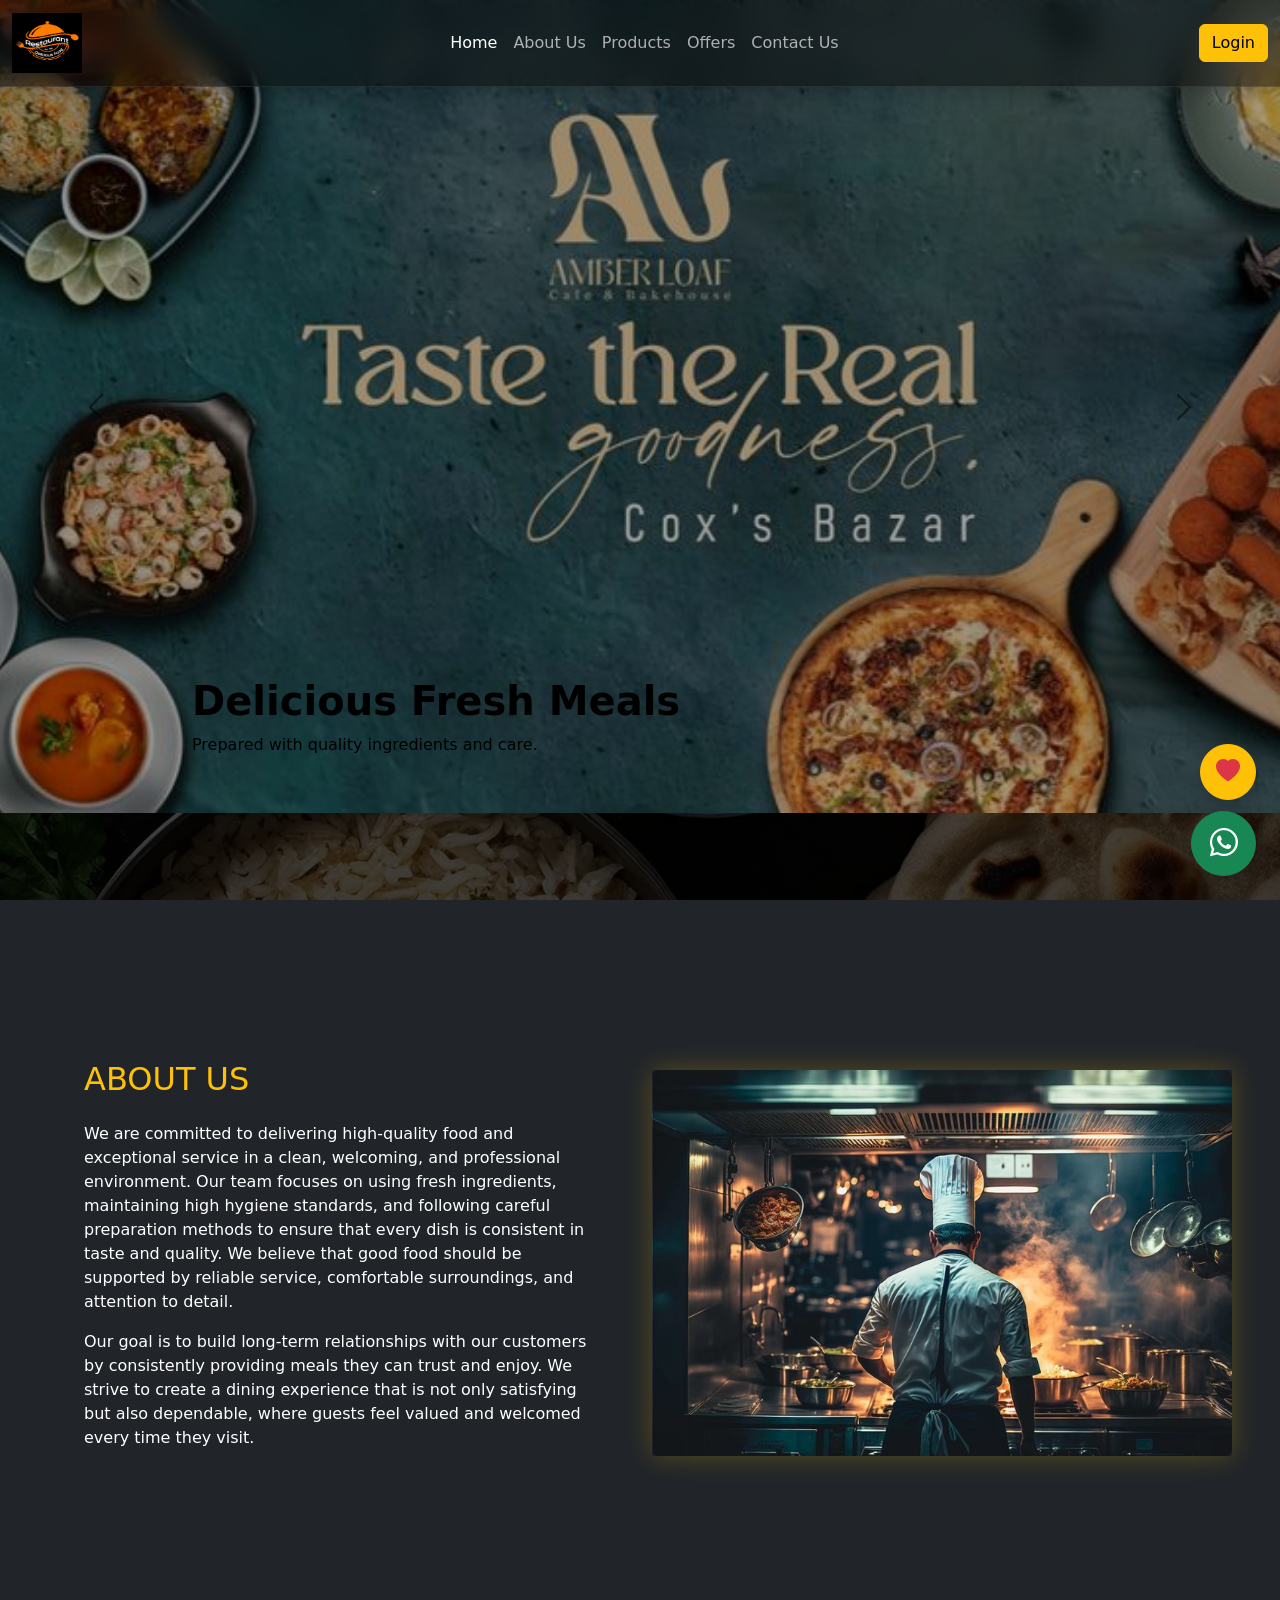
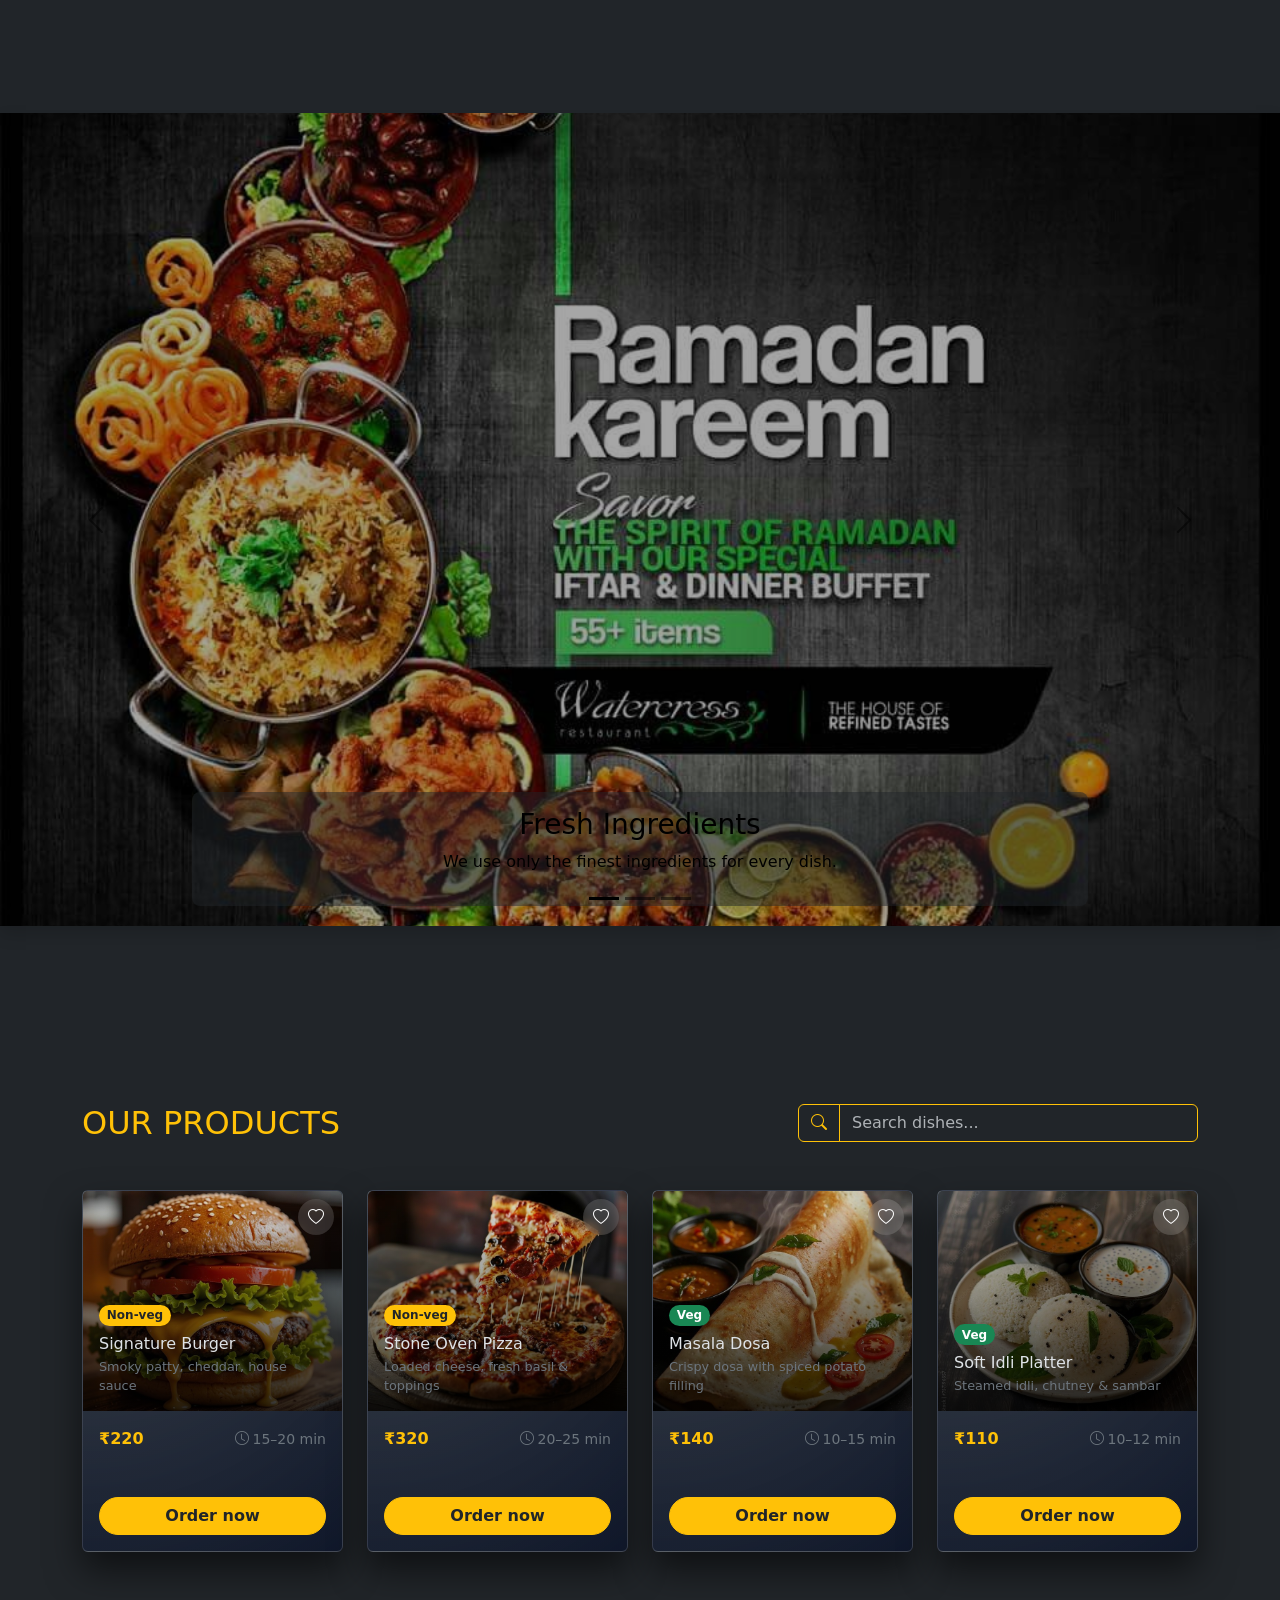
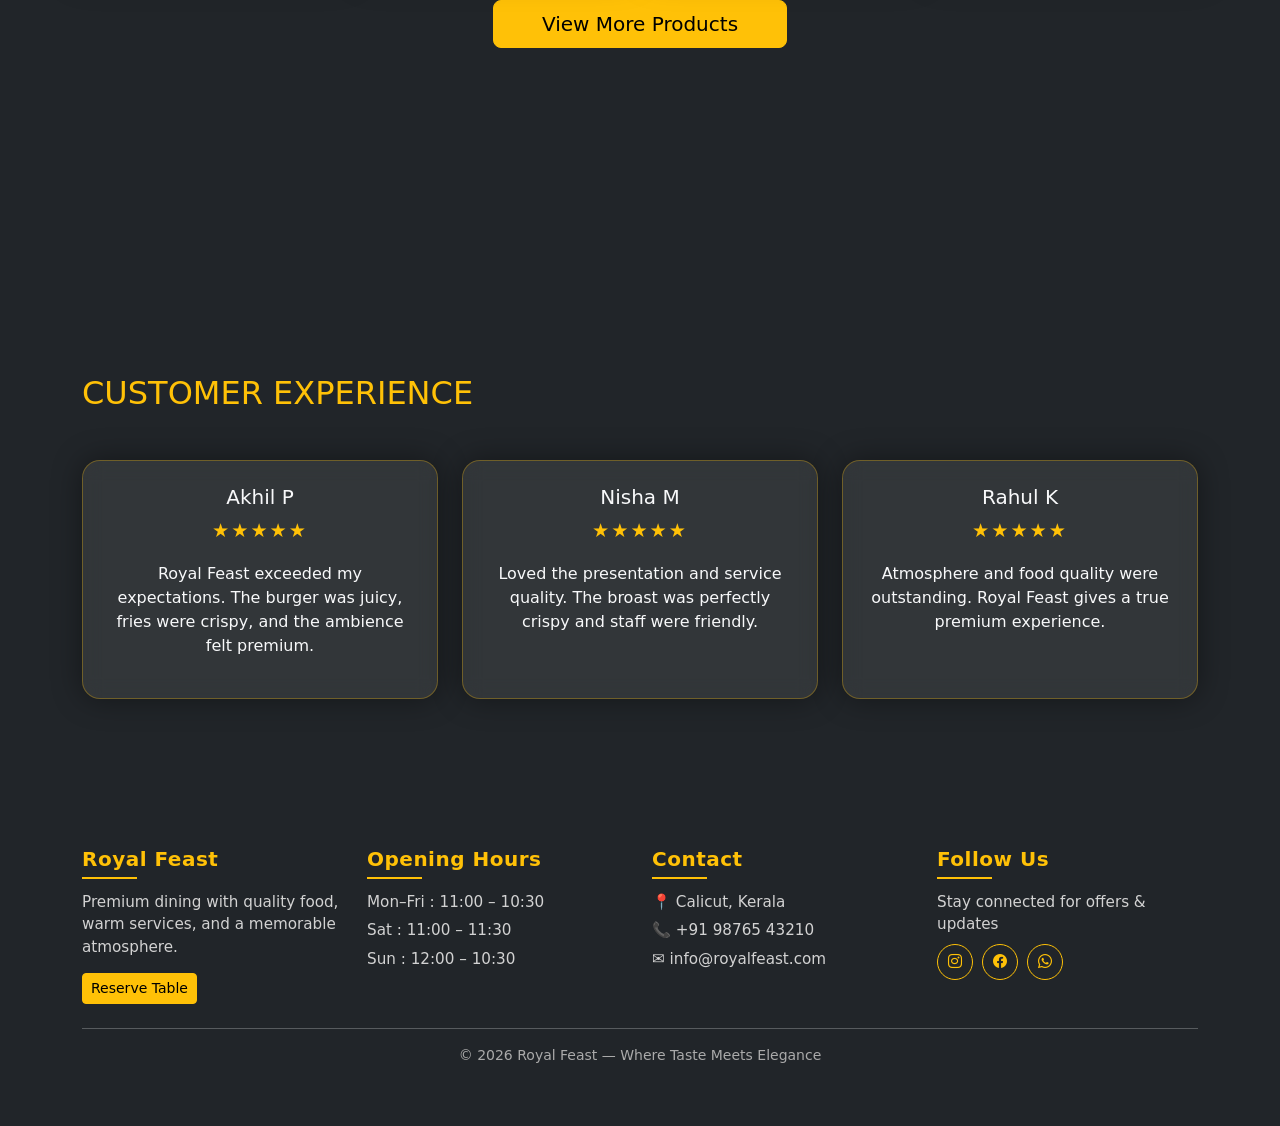
==== commit 8916a35b: "updated product page" ====
--- a/index.html
+++ b/index.html
@@ -14,9 +14,8 @@
     <i class="bi bi-whatsapp text-white fs-3"></i>
 
   </a>
-  <link href="https://cdn.jsdelivr.net/npm/bootstrap@5.3.8/dist/css/bootstrap.min.css" rel="stylesheet">
+  <link href="https://cdn.jsdelivr.net/npm/bootstrap@5.3.3/dist/css/bootstrap.min.css" rel="stylesheet">
   <link href="https://cdn.jsdelivr.net/npm/bootstrap-icons@1.11.3/font/bootstrap-icons.css" rel="stylesheet">
-</head>
 </head>
 
 <body>
@@ -48,11 +47,10 @@
             <a class="nav-link" href="#contact">Contact Us</a>
           </li>
         </ul>
-        <button class="btn btn-warning ms-3" data-bs-toggle="modal" data-bs-target="#loginModal">
+        <button class="btn btn-warning ms-2" data-bs-toggle="modal" data-bs-target="#loginModal">
           Login
         </button>
       </div>
-    </div>
     </div>
     <div class="modal fade" id="loginModal" tabindex="-1">
       <div class="modal-dialog modal-dialog-centered">
@@ -98,7 +96,7 @@
       <div class="modal-dialog modal-dialog-centered">
         <div class="modal-content bg-dark text-light border border-warning">
 
-          <div class="modal-header border-warning">
+          <div class="modal-header border-0 pb-0">
             <h5 class="modal-title text-warning">Create an Account</h5>
             <button type="button" class="btn-close btn-close-white" data-bs-dismiss="modal"></button>
           </div>
@@ -138,12 +136,7 @@
       </div>
     </div>
 
-
-    </div>
-    </div>
-    </div>
-    </div>
-  </nav>
+    </div>
   </nav>
   <!-- end navbar  -->
 
@@ -237,7 +230,7 @@
       <div class="carousel-inner">
         <!-- Slide 1 -->
         <div class="carousel-item active">
-          <img src="./assets/images/offers1.jpg" class="d-block w-100" style="height:100vh; object-fit:cover;" alt="">
+          <img src="./assets/images/offers1.jpg" class="d-block w-100 banner-img" alt="">
           <div class="carousel-caption d-none d-md-block bg-dark bg-opacity-50 rounded-3 p-3">
             <h3>Fresh Ingredients</h3>
             <p>We use only the finest ingredients for every dish.</p>
@@ -246,7 +239,7 @@
 
         <!-- Slide 2 -->
         <div class="carousel-item">
-          <img src="./assets/images/offersr1.jpg" class="d-block w-100" style="height:100vh; object-fit:cover;" alt="">
+          <img src="./assets/images/offersr1.jpg" class="d-block w-100 banner-img" alt="">
           <div class="carousel-caption d-none d-md-block bg-dark bg-opacity-50 rounded-3 p-3">
             <h3>Cozy Dining Experience</h3>
             <p>Enjoy a comfortable and welcoming atmosphere.</p>
@@ -255,7 +248,7 @@
 
         <!-- Slide 3 -->
         <div class="carousel-item">
-          <img src="./assets/images/of2.jpg" class="d-block w-100" style="height:100vh; object-fit:cover;" alt="">
+          <img src="./assets/images/of2.jpg" class="d-block w-100 banner-img" alt="">
           <div class="carousel-caption d-none d-md-block bg-dark bg-opacity-50 rounded-3 p-3">
             <h3>Delicious Variety</h3>
             <p>From burgers to broast — taste the difference.</p>
@@ -280,18 +273,37 @@
   <div id="products" class="container-fluid m-0 py-5"
     style="min-height: 100vh; display: flex; flex-direction: column; justify-content: center; background-color: #212529;">
     <div class="container">
-      <h2 class="mb-5 text-start text-warning">OUR PRODUCTS</h2>
-
-
-
-      <!-- Product cards grid -->
+      <div class="d-flex flex-column flex-md-row align-items-md-center justify-content-between gap-4 mb-5">
+        <h2 class="text-start text-warning mb-0">OUR PRODUCTS</h2>
+        <div class="search-container">
+          <div class="input-group">
+            <span class="input-group-text bg-transparent border-warning text-warning">
+              <i class="bi bi-search"></i>
+            </span>
+            <input type="text" id="productSearch" class="form-control bg-transparent border-warning text-white"
+              placeholder="Search dishes..." aria-label="Search dishes">
+          </div>
+        </div>
+      </div> <!-- Product cards grid -->
       <div class="row g-4" id="productsGrid">
         <!-- Card 1 -->
         <div class="col-sm-6 col-lg-3">
-          <article class="card recipe-card h-100 position-relative" data-category="nonveg" data-price="220">
+          <article class="card recipe-card h-100 position-relative" data-category="nonveg" data-price="220"
+            data-name="Signature Burger" data-img="./assets/images/foodcard1.jpg"
+            data-desc="A bold, hand-pressed beef patty grilled to perfection, layered with aged cheddar, crispy lettuce, vine tomatoes, pickles, and our secret smoky house sauce — all tucked into a toasted brioche bun."
+            data-ingredients="Beef patty, cheddar cheese, brioche bun, lettuce, tomato, pickles, house sauce"
+            data-allergens="Gluten, Dairy, Eggs" data-calories="680 kcal" data-time="15–20 min" data-badge="Non-veg"
+            data-badgeclass="badge bg-warning text-dark rounded-pill"
+            data-order="https://api.whatsapp.com/send?phone=8590568859&amp;text=Hello,%20I%20want%20to%20order%20a%20Signature%20Burger"
+            onclick="openDishModal(this)">
             <div class="position-relative">
               <img src="./assets/images/foodcard1.jpg" class="w-100 recipe-card-img" alt="Signature Burger">
               <div class="recipe-card-overlay"></div>
+              <button class="heart-btn position-absolute top-0 end-0 m-2"
+                onclick="event.stopPropagation(); toggleHeart(this)" aria-label="Favourite">
+                <i class="bi bi-heart"></i>
+                <i class="bi bi-heart-fill"></i>
+              </button>
               <div class="position-absolute bottom-0 start-0 end-0 p-3">
                 <span class="badge bg-warning text-dark rounded-pill mb-2">Non‑veg</span>
                 <h6 class="mb-1">Signature Burger</h6>
@@ -299,12 +311,12 @@
               </div>
             </div>
             <div class="card-body recipe-card-body d-flex flex-column justify-content-between">
-              <div class="d-flex justify-content-between align-items-center mb-3">
+              <div class="d-flex justify-content-between align-items-center mb-2">
                 <span class="fw-semibold text-warning">₹220</span>
                 <small class="text-secondary"><i class="bi bi-clock me-1"></i>15–20 min</small>
               </div>
               <button class="btn btn-warning text-dark w-100 rounded-pill fw-semibold"
-                onclick="window.open('https://api.whatsapp.com/send?phone=8590568859&text=Hello,%20I%20want%20to%20order%20a%20Signature%20Burger','_blank')">
+                onclick="event.stopPropagation(); window.open('https://api.whatsapp.com/send?phone=8590568859&text=Hello,%20I%20want%20to%20order%20a%20Signature%20Burger','_blank')">
                 Order now
               </button>
             </div>
@@ -313,10 +325,22 @@
 
         <!-- Card 2 -->
         <div class="col-sm-6 col-lg-3">
-          <article class="card recipe-card h-100 position-relative" data-category="nonveg" data-price="320">
+          <article class="card recipe-card h-100 position-relative" data-category="nonveg" data-price="320"
+            data-name="Stone Oven Pizza" data-img="./assets/images/foodcard2.jpg"
+            data-desc="Fired in a traditional stone oven at 400°C, our pizza features a hand-stretched thin crust loaded with rich tomato base, double mozzarella, fresh basil, sun-dried tomatoes, and seasonal toppings. A slice of Italy, right here."
+            data-ingredients="Pizza dough, mozzarella, tomato base, basil, sun-dried tomatoes, toppings"
+            data-allergens="Gluten, Dairy" data-calories="820 kcal" data-time="20–25 min" data-badge="Non-veg"
+            data-badgeclass="badge bg-warning text-dark rounded-pill"
+            data-order="https://api.whatsapp.com/send?phone=8590568859&text=Hello,%20I%20want%20to%20order%20a%20Stone%20Oven%20Pizza"
+            onclick="openDishModal(this)">
             <div class="position-relative">
               <img src="./assets/images/foodcard2.jpg" class="w-100 recipe-card-img" alt="Stone Oven Pizza">
               <div class="recipe-card-overlay"></div>
+              <button class="heart-btn position-absolute top-0 end-0 m-2"
+                onclick="event.stopPropagation(); toggleHeart(this)" aria-label="Favourite">
+                <i class="bi bi-heart"></i>
+                <i class="bi bi-heart-fill"></i>
+              </button>
               <div class="position-absolute bottom-0 start-0 end-0 p-3">
                 <span class="badge bg-warning text-dark rounded-pill mb-2">Non‑veg</span>
                 <h6 class="mb-1">Stone Oven Pizza</h6>
@@ -324,12 +348,12 @@
               </div>
             </div>
             <div class="card-body recipe-card-body d-flex flex-column justify-content-between">
-              <div class="d-flex justify-content-between align-items-center mb-3">
+              <div class="d-flex justify-content-between align-items-center mb-2">
                 <span class="fw-semibold text-warning">₹320</span>
                 <small class="text-secondary"><i class="bi bi-clock me-1"></i>20–25 min</small>
               </div>
               <button class="btn btn-warning text-dark w-100 rounded-pill fw-semibold"
-                onclick="window.open('https://api.whatsapp.com/send?phone=8590568859&text=Hello,%20I%20want%20to%20order%20a%20Stone%20Oven%20Pizza','_blank')">
+                onclick="event.stopPropagation(); window.open('https://api.whatsapp.com/send?phone=8590568859&text=Hello,%20I%20want%20to%20order%20a%20Stone%20Oven%20Pizza','_blank')">
                 Order now
               </button>
             </div>
@@ -338,10 +362,22 @@
 
         <!-- Card 3 -->
         <div class="col-sm-6 col-lg-3">
-          <article class="card recipe-card h-100 position-relative" data-category="veg" data-price="140">
+          <article class="card recipe-card h-100 position-relative" data-category="veg" data-price="140"
+            data-name="Masala Dosa" data-img="./assets/images/veg1.jpg"
+            data-desc="A beloved South Indian classic — a wafer-thin, golden-crisp fermented rice crepe generously filled with perfectly spiced mashed potato sabzi. Served piping hot with tangy coconut chutney and a bowl of hearty sambar."
+            data-ingredients="Rice batter, urad dal, potato, mustard seeds, curry leaves, turmeric, coconut chutney, sambar"
+            data-allergens="None (check sambar for tree nuts)" data-calories="380 kcal" data-time="10–15 min"
+            data-badge="Veg" data-badgeclass="badge bg-success rounded-pill"
+            data-order="https://api.whatsapp.com/send?phone=8590568859&amp;text=Hello,%20I%20want%20to%20order%20a%20Masala%20Dosa"
+            onclick="openDishModal(this)">
             <div class="position-relative">
               <img src="./assets/images/veg1.jpg" class="w-100 recipe-card-img" alt="Masala Dosa">
               <div class="recipe-card-overlay"></div>
+              <button class="heart-btn position-absolute top-0 end-0 m-2"
+                onclick="event.stopPropagation(); toggleHeart(this)" aria-label="Favourite">
+                <i class="bi bi-heart"></i>
+                <i class="bi bi-heart-fill"></i>
+              </button>
               <div class="position-absolute bottom-0 start-0 end-0 p-3">
                 <span class="badge bg-success rounded-pill mb-2">Veg</span>
                 <h6 class="mb-1">Masala Dosa</h6>
@@ -349,12 +385,12 @@
               </div>
             </div>
             <div class="card-body recipe-card-body d-flex flex-column justify-content-between">
-              <div class="d-flex justify-content-between align-items-center mb-3">
+              <div class="d-flex justify-content-between align-items-center mb-2">
                 <span class="fw-semibold text-warning">₹140</span>
                 <small class="text-secondary"><i class="bi bi-clock me-1"></i>10–15 min</small>
               </div>
               <button class="btn btn-warning text-dark w-100 rounded-pill fw-semibold"
-                onclick="window.open('https://api.whatsapp.com/send?phone=8590568859&text=Hello,%20I%20want%20to%20order%20a%20Masala%20Dosa','_blank')">
+                onclick="event.stopPropagation(); window.open('https://api.whatsapp.com/send?phone=8590568859&text=Hello,%20I%20want%20to%20order%20a%20Masala%20Dosa','_blank')">
                 Order now
               </button>
             </div>
@@ -363,10 +399,22 @@
 
         <!-- Card 4 -->
         <div class="col-sm-6 col-lg-3">
-          <article class="card recipe-card h-100 position-relative" data-category="veg" data-price="110">
+          <article class="card recipe-card h-100 position-relative" data-category="veg" data-price="110"
+            data-name="Soft Idli Platter" data-img="./assets/images/veg2.jpg"
+            data-desc="Soft and fluffy steamed rice cakes made from fermented rice and lentil batter. A healthy and traditional South Indian breakfast served with coconut chutney and sambar."
+            data-ingredients="Rice, lentils, salt, coconut chutney, sambar" data-allergens="None"
+            data-calories="280 kcal" data-time="10–12 min" data-badge="Veg"
+            data-badgeclass="badge bg-success rounded-pill"
+            data-order="https://api.whatsapp.com/send?phone=8590568859&text=Hello,%20I%20want%20to%20order%20an%20Idli%20Platter"
+            onclick="openDishModal(this)">
             <div class="position-relative">
               <img src="./assets/images/veg2.jpg" class="w-100 recipe-card-img" alt="Soft Idli Platter">
               <div class="recipe-card-overlay"></div>
+              <button class="heart-btn position-absolute top-0 end-0 m-2"
+                onclick="event.stopPropagation(); toggleHeart(this)" aria-label="Favourite">
+                <i class="bi bi-heart"></i>
+                <i class="bi bi-heart-fill"></i>
+              </button>
               <div class="position-absolute bottom-0 start-0 end-0 p-3">
                 <span class="badge bg-success rounded-pill mb-2">Veg</span>
                 <h6 class="mb-1">Soft Idli Platter</h6>
@@ -374,12 +422,12 @@
               </div>
             </div>
             <div class="card-body recipe-card-body d-flex flex-column justify-content-between">
-              <div class="d-flex justify-content-between align-items-center mb-3">
+              <div class="d-flex justify-content-between align-items-center mb-2">
                 <span class="fw-semibold text-warning">₹110</span>
                 <small class="text-secondary"><i class="bi bi-clock me-1"></i>10–12 min</small>
               </div>
               <button class="btn btn-warning text-dark w-100 rounded-pill fw-semibold"
-                onclick="window.open('https://api.whatsapp.com/send?phone=8590568859&text=Hello,%20I%20want%20to%20order%20an%20Idli%20Platter','_blank')">
+                onclick="event.stopPropagation(); window.open('https://api.whatsapp.com/send?phone=8590568859&text=Hello,%20I%20want%20to%20order%20an%20Idli%20Platter','_blank')">
                 Order now
               </button>
             </div>
@@ -446,6 +494,54 @@
     </div>
 
 
+
+    <!-- Shared Dish Detail Modal -->
+    <div class="modal fade" id="dishModal" tabindex="-1" aria-labelledby="dishModalLabel" aria-hidden="true">
+      <div class="modal-dialog modal-lg modal-dialog-centered modal-dialog-scrollable">
+        <div class="modal-content bg-dark border border-warning">
+          <div class="modal-header border-0 pb-0">
+            <button type="button" class="btn-close btn-close-white" data-bs-dismiss="modal"></button>
+          </div>
+          <div class="modal-body p-0">
+            <div class="row g-0">
+              <!-- Image -->
+              <div class="col-md-5">
+                <img id="modal-img" src="" alt="" class="img-fluid w-100 h-100"
+                  style="object-fit:cover;max-height:420px;border-radius:0.5rem 0 0 0.5rem;">
+              </div>
+              <!-- Content -->
+              <div class="col-md-7 p-4">
+                <span id="modal-badge" class="badge mb-2"></span>
+                <h4 id="modal-name" class="text-warning fw-bold mb-1"></h4>
+                <div class="d-flex gap-3 mb-3">
+                  <span id="modal-price" class="fw-semibold text-warning fs-5"></span>
+                  <small id="modal-time" class="text-secondary align-self-center"><i
+                      class="bi bi-clock me-1"></i></small>
+                  <small id="modal-cal" class="text-secondary align-self-center"><i class="bi bi-fire me-1"></i></small>
+                </div>
+                <p id="modal-desc" class="text-secondary mb-3" style="font-size:0.95rem;line-height:1.7;">
+                </p>
+                <div class="mb-2">
+                  <span class="text-warning fw-semibold"><i class="bi bi-egg-fried me-1"></i>Ingredients</span>
+                  <p id="modal-ingredients" class="text-secondary mt-1 mb-0" style="font-size:0.88rem;">
+                  </p>
+                </div>
+                <div class="mt-3">
+                  <span class="text-warning fw-semibold"><i class="bi bi-exclamation-triangle me-1"></i>Allergens</span>
+                  <p id="modal-allergens" class="text-secondary mt-1 mb-0" style="font-size:0.88rem;"></p>
+                </div>
+                <a id="modal-order" href="#" target="_blank"
+                  class="btn btn-warning text-dark px-5 rounded-pill fw-bold mt-4 btn-heartbeat d-block mx-auto"
+                  style="width: fit-content;">
+                  Order Now
+                </a>
+              </div>
+            </div>
+          </div>
+        </div>
+      </div>
+    </div>
+
     <footer id="contact" class="text-light parallax-footer footer-clean">
 
       <div class="container">
@@ -507,14 +603,33 @@
     </footer>
   </div> <!-- closes parallax-section -->
 
-  <link href="https://cdn.jsdelivr.net/npm/bootstrap@5.3.8/dist/css/bootstrap.min.css" rel="stylesheet"
-    integrity="sha384-sRIl4kxILFvY47J16cr9ZwB07vP4J8+LH7qKQnuqkuIAvNWLzeN8tE5YBujZqJLB" crossorigin="anonymous">
-  <script src="https://cdn.jsdelivr.net/npm/@popperjs/core@2.11.8/dist/umd/popper.min.js"
-    integrity="sha384-I7E8VVD/ismYTF4hNIPjVp/Zjvgyol6VFvRkX/vR+Vc4jQkC+hVqc2pM8ODewa9r"
-    crossorigin="anonymous"></script>
-  <script src="https://cdn.jsdelivr.net/npm/bootstrap@5.3.8/dist/js/bootstrap.min.js"
-    integrity="sha384-G/EV+4j2dNv+tEPo3++6LCgdCROaejBqfUeNjuKAiuXbjrxilcCdDz6ZAVfHWe1Y"
-    crossorigin="anonymous"></script>
+
+  <!-- Favourites Sidebar (Offcanvas) -->
+  <div class="offcanvas offcanvas-end bg-dark text-light border-start border-warning" tabindex="-1" id="favSidebar"
+    aria-labelledby="favSidebarLabel">
+    <div class="offcanvas-header border-bottom border-warning">
+      <h5 class="offcanvas-title text-warning" id="favSidebarLabel">
+        <i class="bi bi-heart-fill me-2"></i>My Favourites
+      </h5>
+      <button type="button" class="btn-close btn-close-white" data-bs-dismiss="offcanvas" aria-label="Close"></button>
+    </div>
+    <div class="offcanvas-body">
+      <div id="favSidebarContent" class="d-flex flex-column gap-3">
+        <!-- Dynamically populated by script.js -->
+      </div>
+    </div>
+  </div>
+
+  <!-- Floating Favourites Trigger -->
+  <button
+    class="btn btn-warning shadow rounded-circle position-fixed bottom-0 end-0 m-4 d-flex align-items-center justify-content-center"
+    style="width: 56px; height: 56px; z-index: 1040; margin-bottom: 100px !important;" type="button"
+    data-bs-toggle="offcanvas" data-bs-target="#favSidebar">
+    <i class="bi bi-heart-fill fs-4 text-danger"></i>
+  </button>
+
+  <script src="https://cdn.jsdelivr.net/npm/bootstrap@5.3.3/dist/js/bootstrap.bundle.min.js"></script>
+  <script src="./assets/js/script.js"></script>
 </body>
 
 </html>
--- a/assets/css/style.css
+++ b/assets/css/style.css
@@ -6,7 +6,8 @@
   --nav-height: 80px;
 }
 
-html, body {
+html,
+body {
   margin: 0;
   padding: 0;
   overflow-x: hidden;
@@ -115,12 +116,17 @@
 
 #carouselExampleAutoplaying,
 #carouselExampleAutoplaying .carousel-inner,
-#carouselExampleAutoplaying .carousel-item {
-  height: 100vh;
-}
-
-#carouselExampleAutoplaying img {
-  height: 100%;
+#carouselExampleAutoplaying .carousel-item,
+#aboutBannerCarousel,
+#aboutBannerCarousel .carousel-inner,
+#aboutBannerCarousel .carousel-item {
+  height: calc(100vh - var(--nav-height, 80px));
+}
+
+#carouselExampleAutoplaying img,
+#aboutBannerCarousel img,
+.banner-img {
+  height: calc(100vh - var(--nav-height, 80px));
   width: 100%;
   object-fit: cover;
 }
@@ -215,6 +221,7 @@
   -webkit-backdrop-filter: blur(12px);
   box-shadow: 0 18px 35px rgba(0, 0, 0, 0.55);
   transition: transform 0.28s ease, box-shadow 0.28s ease, border-color 0.28s ease, background 0.28s ease;
+  cursor: pointer;
 }
 
 .recipe-card-img {
@@ -248,16 +255,45 @@
   transform: scale(1.05);
 }
 
+.search-container {
+  max-width: 400px;
+  width: 100%;
+}
+
+#sortDropdownButton:hover {
+  background-color: #ffc107 !important;
+  color: #000 !important;
+  border-color: #ffc107 !important;
+}
+
+.dropdown-menu .dropdown-item:hover,
+.dropdown-menu .dropdown-item:focus {
+  background-color: #ffc107 !important;
+  color: #000 !important;
+}
+
+.dropdown-menu .dropdown-item.active {
+  background-color: #ffc107 !important;
+  color: #000 !important;
+}
+
 .filter-btn.active {
-  background-color: #ffc107;
-  color: #000;
-  border-color: #ffc107;
+  background-color: #ffc107 !important;
+  color: #000 !important;
+  border: 1px solid #ffc107 !important;
 }
 
 .filter-btn:not(.active) {
-  background-color: transparent;
-  color: #e5e7eb;
-  border-color: #4b5563;
+  background-color: transparent !important;
+  color: #ffc107 !important;
+  border: 1px solid #ffc107 !important;
+  transition: all 0.3s ease;
+}
+
+.filter-btn:hover {
+  background-color: #ffc107 !important;
+  color: #000 !important;
+  border: 1px solid #ffc107 !important;
 }
 
 .favourite-toggle {
@@ -265,6 +301,61 @@
   border-width: 1px;
   font-size: 0.8rem;
   padding-inline: 0.9rem;
+}
+
+/* =========================================
+   Heart Favourite Button
+   ========================================= */
+
+.heart-btn {
+  z-index: 10;
+  background: rgba(255, 255, 255, 0.15);
+  backdrop-filter: blur(6px);
+  border: none;
+  width: 36px;
+  height: 36px;
+  border-radius: 50%;
+  display: flex;
+  align-items: center;
+  justify-content: center;
+  cursor: pointer;
+  transition: transform 0.2s ease, background 0.2s ease;
+  font-size: 1rem;
+  color: #fff;
+  line-height: 1;
+}
+
+.heart-btn:hover {
+  background: rgba(255, 255, 255, 0.3);
+  transform: scale(1.1);
+}
+
+.heart-btn .bi-heart-fill {
+  display: none;
+  color: #e3342f;
+}
+
+.heart-btn.liked .bi-heart {
+  display: none;
+}
+
+.heart-btn.liked .bi-heart-fill {
+  display: inline;
+  animation: heartPop 0.3s ease;
+}
+
+@keyframes heartPop {
+  0% {
+    transform: scale(1);
+  }
+
+  50% {
+    transform: scale(1.4);
+  }
+
+  100% {
+    transform: scale(1);
+  }
 }
 
 .favourite-toggle .bi-heart-fill {
@@ -290,3 +381,101 @@
 .favourite-chip i {
   cursor: pointer;
 }
+
+/* Offcanvas / Sidebar Styles */
+.offcanvas {
+  box-shadow: -5px 0 25px rgba(0, 0, 0, 0.5);
+}
+
+.offcanvas-body::-webkit-scrollbar {
+  width: 5px;
+}
+
+.offcanvas-body::-webkit-scrollbar-track {
+  background: transparent;
+}
+
+.offcanvas-body::-webkit-scrollbar-thumb {
+  background: #ffc107;
+  border-radius: 10px;
+}
+
+#favSidebarContent .card {
+  transition: transform 0.2s ease, box-shadow 0.2s ease;
+  border: 1px solid rgba(255, 193, 7, 0.1) !important;
+}
+
+#favSidebarContent .card:hover {
+  transform: translateY(-2px);
+  box-shadow: 0 4px 12px rgba(0, 0, 0, 0.3);
+  border-color: rgba(255, 193, 7, 0.3) !important;
+}
+
+.heart-btn i.bi-heart-fill {
+  display: none;
+}
+
+.heart-btn.liked i.bi-heart {
+  display: none;
+}
+
+.heart-btn.liked i.bi-heart-fill {
+  display: inline-block;
+  color: #ff4757;
+}
+
+/* Remove Bootstrap Blue Focus Outline */
+.form-control:focus,
+.form-select:focus,
+.btn:focus {
+  box-shadow: none !important;
+  outline: none !important;
+}
+
+/* Custom Yellow Focus for Search and Inputs */
+#productSearch:focus,
+.form-control:focus {
+  border-color: #ffc107 !important;
+  box-shadow: 0 0 0 0.25rem rgba(255, 193, 7, 0.25) !important;
+  background-color: rgba(255, 255, 255, 0.05) !important;
+  color: #fff !important;
+}
+
+/* Fix for input group text focus transition */
+.input-group:focus-within .input-group-text {
+  border-color: #ffc107 !important;
+}
+
+/* Heartbeat Animation for Modal Button */
+@keyframes heartbeat {
+  0% {
+    transform: scale(1);
+  }
+
+  14% {
+    transform: scale(1.1);
+  }
+
+  28% {
+    transform: scale(1);
+  }
+
+  42% {
+    transform: scale(1.1);
+  }
+
+  70% {
+    transform: scale(1);
+  }
+}
+
+.btn-heartbeat {
+  animation: heartbeat 1.5s ease-in-out infinite;
+  display: inline-block;
+  box-shadow: 0 0 15px rgba(255, 193, 7, 0.4);
+}
+
+.btn-heartbeat:hover {
+  animation-play-state: paused;
+  /* Pause on hover for better clickability */
+}
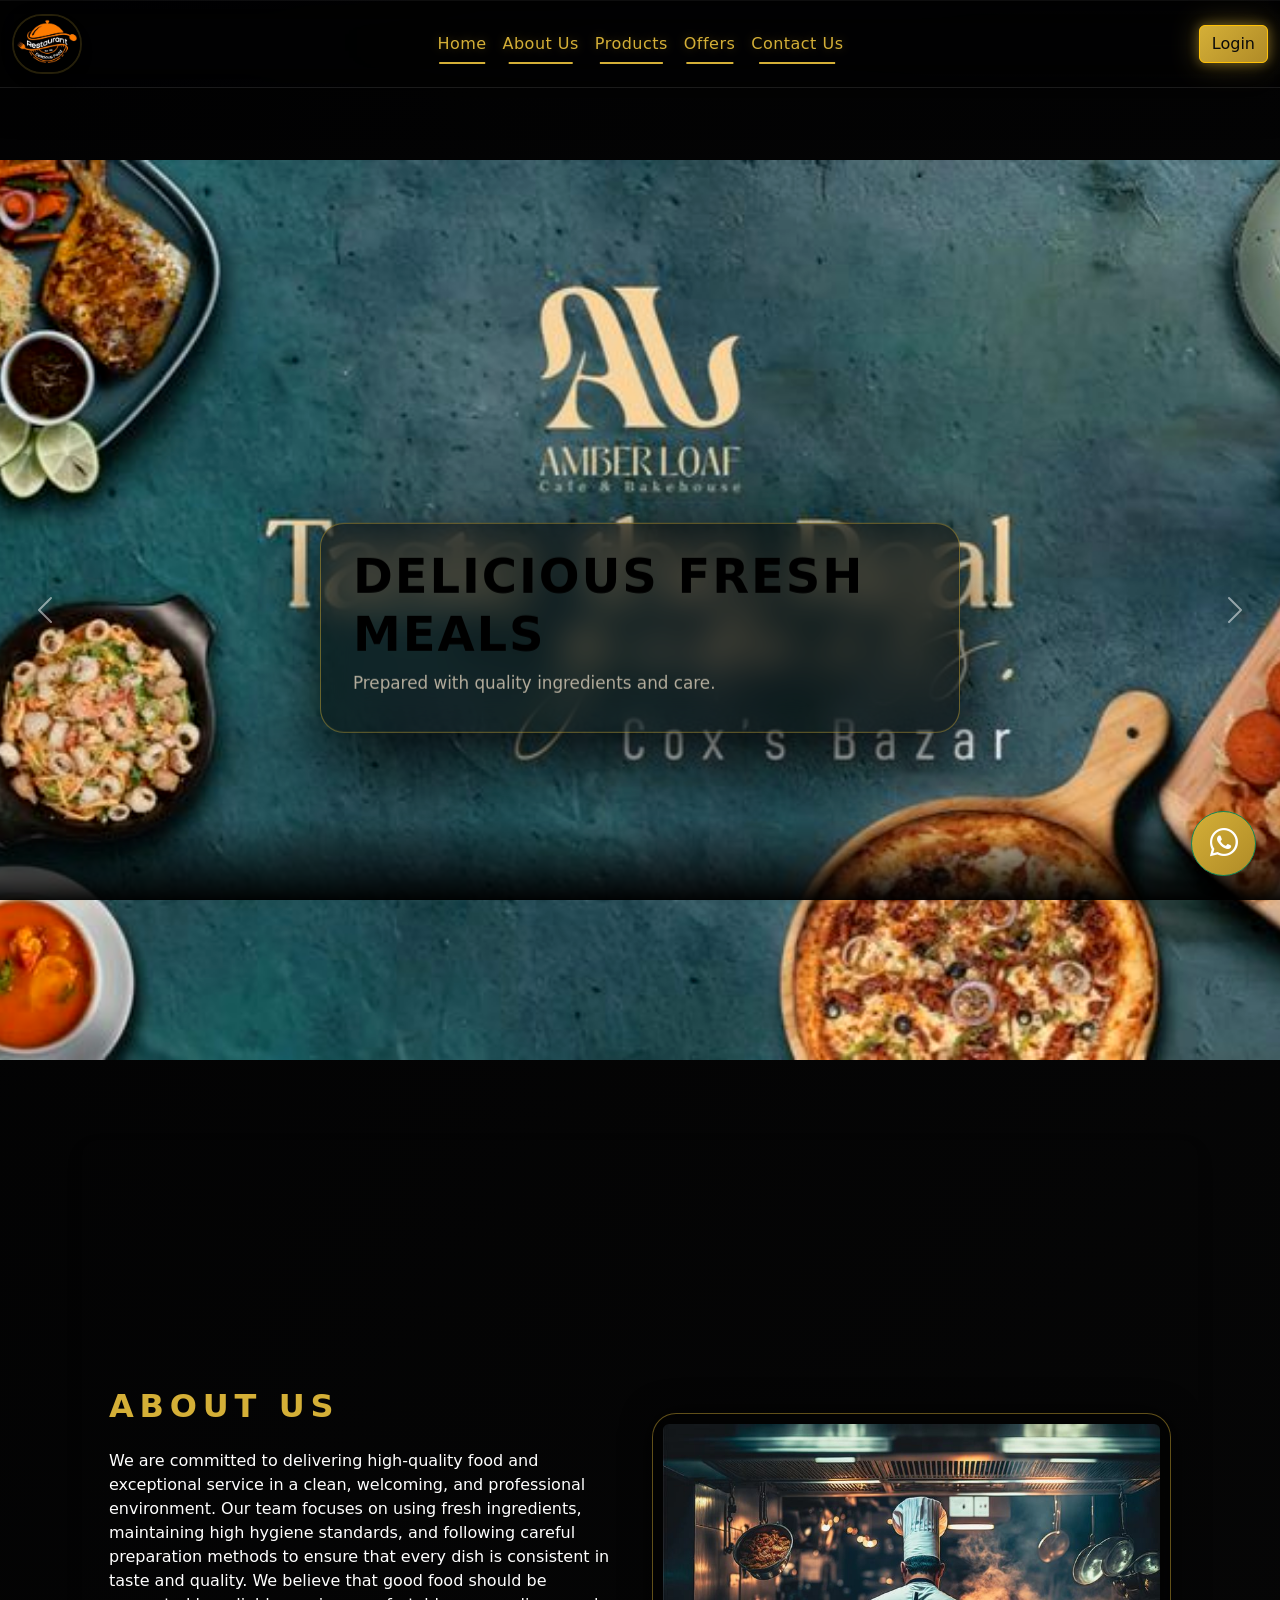
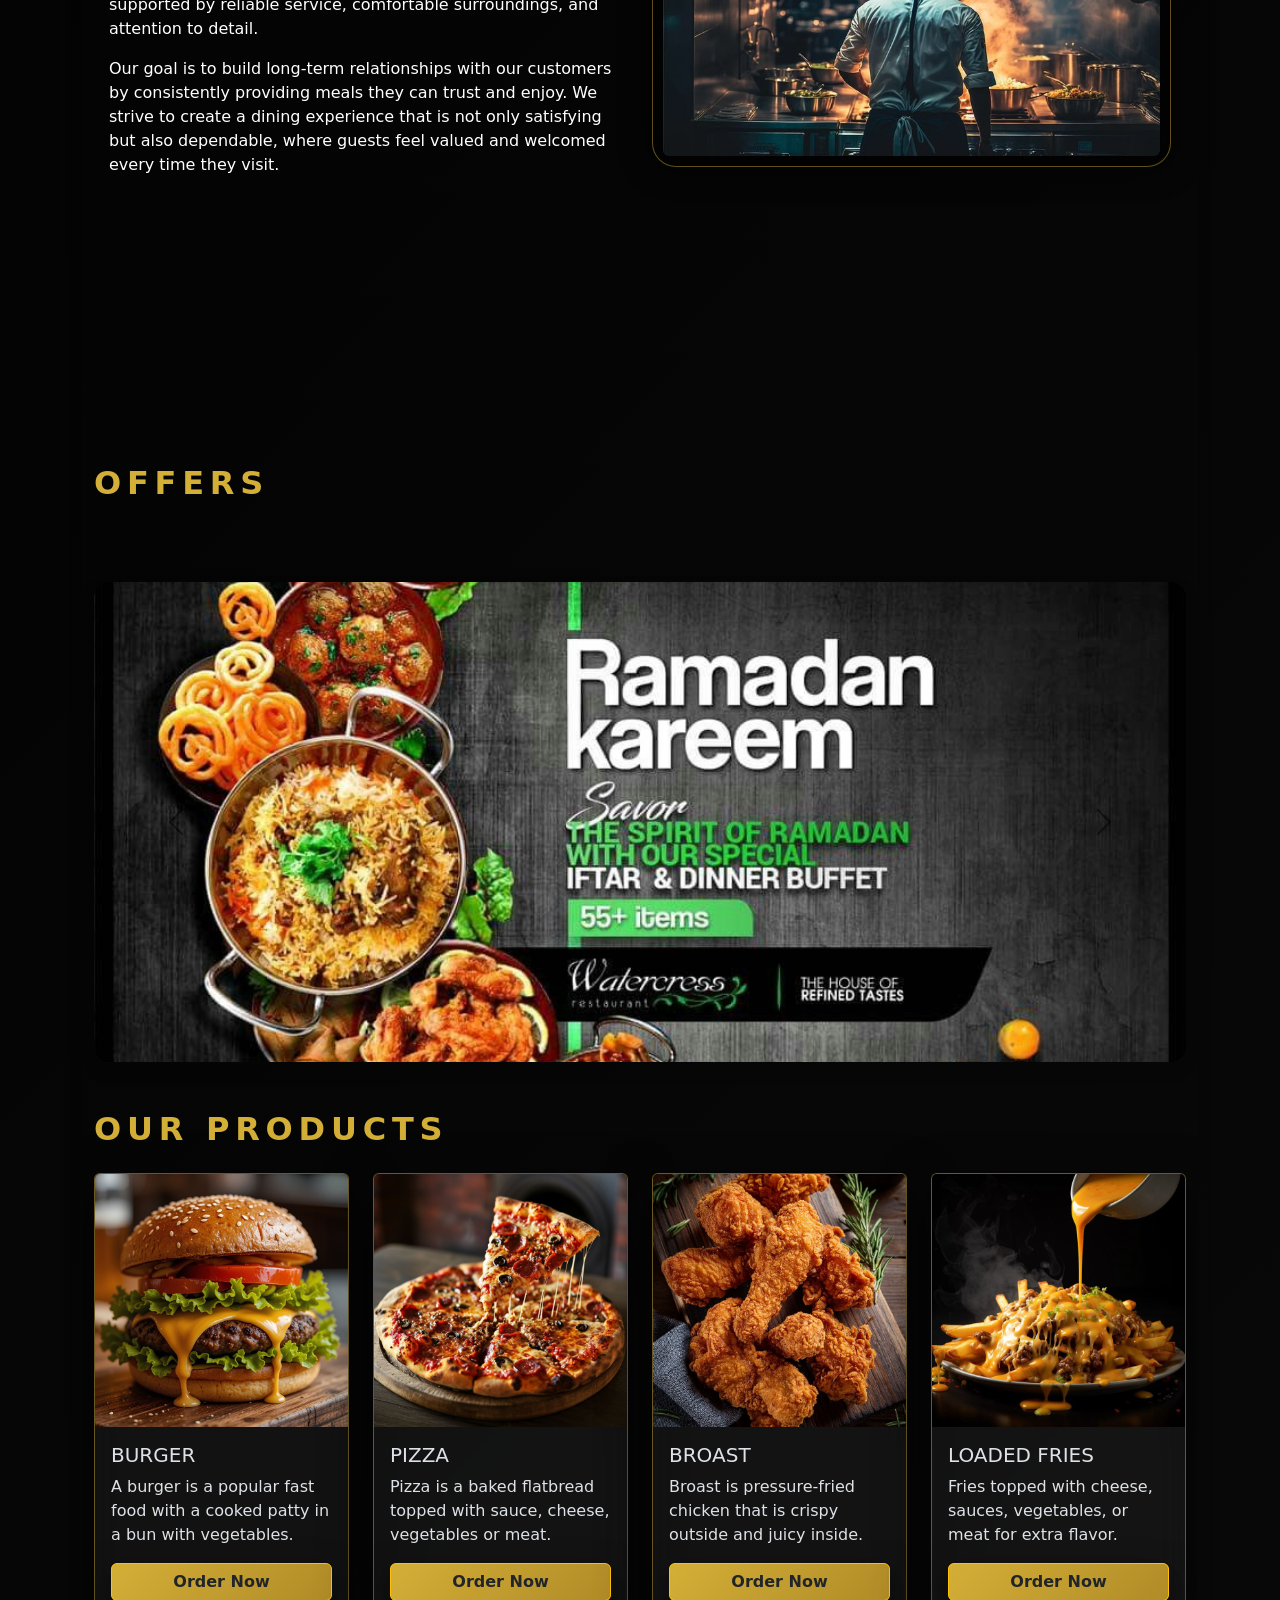
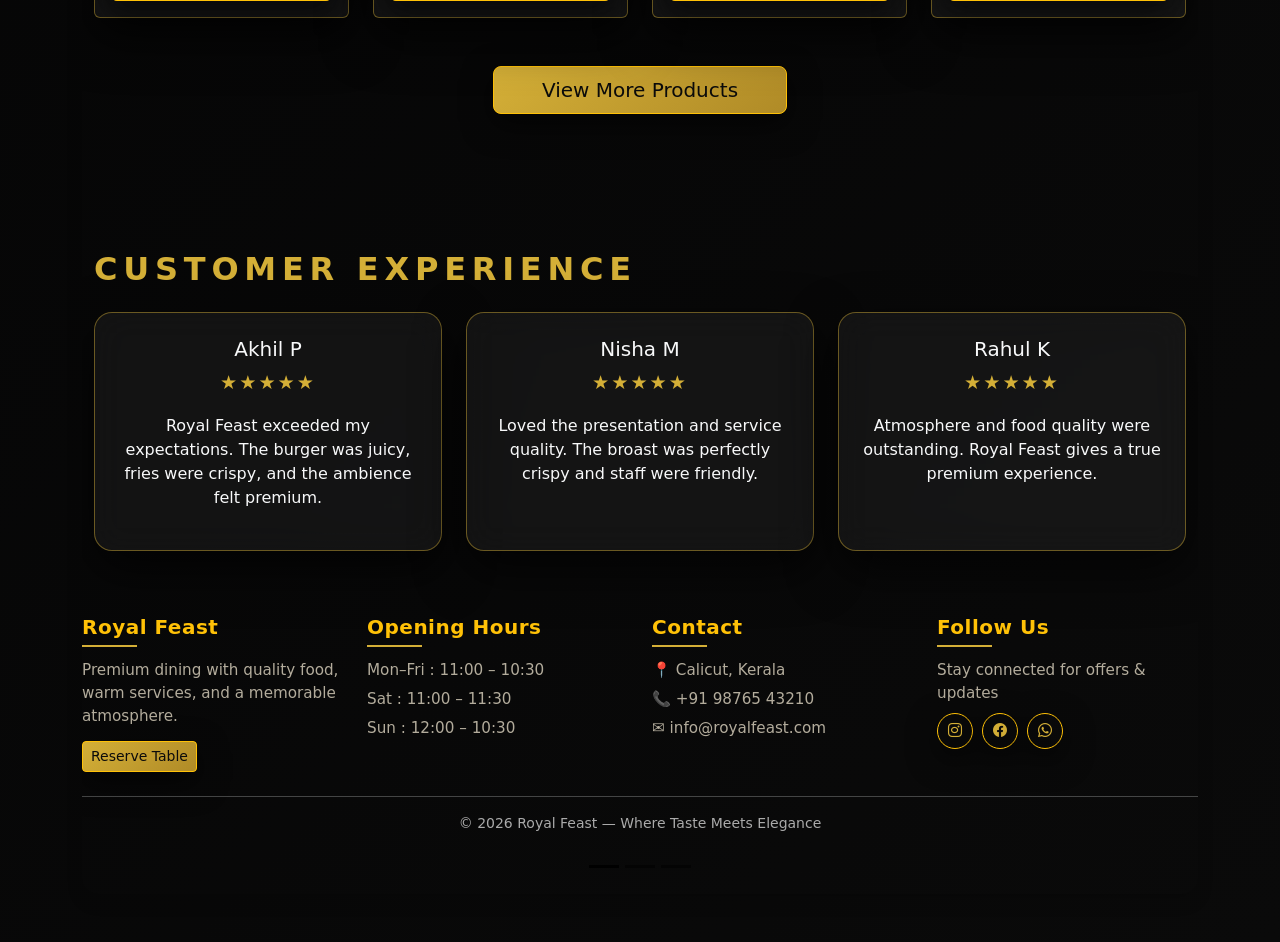
==== commit 80edcc94: "feat: Implement user authentication with dedicated login and signup pages, refactor styling to an ex" ====
--- a/index.html
+++ b/index.html
@@ -5,7 +5,385 @@
   <meta charset="UTF-8">
   <meta name="viewport" content="width=device-width, initial-scale=1.0">
   <title>Welcome to Royal Feast - Delicious Food Online!</title>
-  <link rel="stylesheet" href="./assets/css/style.css">
+  <style>
+    /* Theme tokens */
+    :root {
+      --nav-height: 80px;
+      --rf-bg-main: #020309;
+      --rf-bg-gradient: radial-gradient(circle at top, #18181f 0, #020309 55%);
+      --rf-text-main: #f7f3e8;
+      --rf-muted: #b3ac9c;
+      --rf-premium: #d4af37;
+      --rf-premium-dark: #b08b27;
+      --rf-premium-soft: rgba(212, 175, 55, 0.18);
+      --rf-glass-bg: rgba(255, 255, 255, 0.05);
+      --rf-glass-border: rgba(212, 175, 55, 0.45);
+    }
+
+    html,
+    body {
+      margin: 0;
+      padding: 0;
+      overflow-x: hidden;
+    }
+
+    body {
+      padding-top: var(--nav-height);
+      min-height: 100vh;
+      background:
+        linear-gradient(135deg, rgba(0, 0, 0, 0.9), rgba(10, 10, 10, 1)),
+        var(--rf-bg-gradient);
+      color: var(--rf-text-main);
+      font-family: system-ui, -apple-system, BlinkMacSystemFont, "Segoe UI", sans-serif;
+    }
+
+    /* Soft fade at bottom while scrolling */
+    body::after {
+      content: "";
+      position: fixed;
+      left: 0;
+      right: 0;
+      height: 80px;
+      pointer-events: none;
+      z-index: 1020;
+    }
+
+    body::after {
+      bottom: 0;
+      background: linear-gradient(to top, rgba(0, 0, 0, 0.95), transparent);
+    }
+
+    /* Glass Navbar */
+    .glass-navbar {
+      background: rgba(0, 0, 0, 0.45);
+      backdrop-filter: blur(20px) saturate(180%);
+      -webkit-backdrop-filter: blur(20px) saturate(180%);
+      border-bottom: 1px solid rgba(255, 255, 255, 0.1);
+      box-shadow: 0 10px 35px rgba(0, 0, 0, 0.5);
+      transition: all 0.4s cubic-bezier(0.4, 0, 0.2, 1);
+      /* Inner glow/highlight */
+      border-top: 1px solid rgba(255, 255, 255, 0.05);
+    }
+
+    /* Optional: golden glow on scroll */
+    .glass-navbar.scrolled {
+      background: rgba(2, 3, 9, 0.85);
+      backdrop-filter: blur(25px) saturate(200%);
+      border-bottom: 1px solid var(--rf-glass-border);
+      box-shadow: 0 14px 40px rgba(0, 0, 0, 0.8), 0 0 20px rgba(212, 175, 55, 0.15);
+    }
+
+    .navbar-nav .nav-link {
+      color: var(--rf-muted) !important;
+      font-weight: 500;
+      letter-spacing: .03em;
+      position: relative;
+      transition: color 0.3s ease;
+    }
+
+    .navbar-nav .nav-link::after {
+      content: "";
+      position: absolute;
+      bottom: 0px;
+      left: 50%;
+      width: 0;
+      height: 2px;
+      background: var(--rf-premium);
+      transition: all 0.3s ease;
+      transform: translateX(-50%);
+    }
+
+    .navbar-nav .nav-link.active::after,
+    .navbar-nav .nav-link:hover::after {
+      width: 70%;
+    }
+
+    .navbar-nav .nav-link.active,
+    .navbar-nav .nav-link:hover {
+      color: var(--rf-premium) !important;
+      text-shadow: 0 0 10px rgba(212, 175, 55, 0.3);
+    }
+
+    .carousel,
+    #hero,
+    .slider-section {
+      margin-top: 80px;
+    }
+
+    /* Parallax About Section */
+    .parallax-about {
+      position: relative;
+      background: linear-gradient(rgba(0, 0, 0, 0.75), rgba(0, 0, 0, 0.9)),
+        url("./assets/images/parallex.jpg");
+      background-size: cover;
+      background-position: center;
+      background-attachment: fixed;
+      height: 100vh;
+      display: flex;
+      align-items: center;
+      color: #fff;
+      padding: 0 15px;
+    }
+
+    .parallax-about .row {
+      align-items: center;
+    }
+
+    .parallax-about .glass-img-wrapper {
+      background: rgba(0, 0, 0, 0.45);
+      backdrop-filter: blur(16px);
+      border-radius: 24px;
+      border: 1px solid var(--rf-glass-border);
+      box-shadow: 0 0 30px rgba(0, 0, 0, 0.75);
+      padding: 10px;
+      transition: 0.4s ease;
+    }
+
+    .parallax-about .glass-img-wrapper:hover {
+      transform: scale(1.03);
+      box-shadow: 0 0 55px rgba(212, 175, 55, 0.6);
+    }
+
+    .parallax-footer {
+      position: relative;
+      width: 100vw;
+      left: 50%;
+      right: 50%;
+      margin-left: -50vw;
+      margin-right: -50vw;
+      background: linear-gradient(rgba(0, 0, 0, 0.9), rgba(0, 0, 0, 0.98)),
+        url("./assets/images/parallex.jpg");
+      background-size: cover;
+      background-position: center;
+      background-attachment: fixed;
+    }
+
+    /* Parallax section starting from testimonials */
+    .parallax-section {
+      position: relative;
+      background: linear-gradient(rgba(0, 0, 0, .9), rgba(0, 0, 0, .98)),
+        url("./assets/images/parallex.jpg");
+      background-size: cover;
+      background-position: center;
+      background-attachment: fixed;
+      padding: 40px 0;
+    }
+
+    /* Glass cards / surfaces */
+    .glass-card,
+    .card,
+    .modal-content {
+      background: var(--rf-glass-bg) !important;
+      backdrop-filter: blur(16px);
+      -webkit-backdrop-filter: blur(16px);
+      border: 1px solid var(--rf-glass-border) !important;
+      border-radius: 18px;
+      box-shadow: 0 18px 50px rgba(0, 0, 0, 0.7);
+      color: var(--rf-text-main);
+      will-change: transform, box-shadow, backdrop-filter;
+      transition:
+        transform 0.35s ease,
+        box-shadow 0.35s ease,
+        border-color 0.35s ease,
+        background 0.35s ease,
+        backdrop-filter 0.35s ease;
+    }
+
+    .glass-card:hover,
+    .card:hover {
+      transform: translateY(-6px) scale(1.02);
+      box-shadow: 0 30px 80px rgba(0, 0, 0, 0.95);
+      border-color: rgba(212, 175, 55, 0.8) !important;
+      background: rgba(255, 255, 255, 0.09) !important;
+      backdrop-filter: blur(20px);
+      -webkit-backdrop-filter: blur(20px);
+    }
+
+    .star {
+      color: var(--rf-premium);
+      font-size: 1.2rem;
+      letter-spacing: 2px;
+    }
+
+    /* Shared section heading */
+    .section-heading {
+      margin-bottom: 1.5rem;
+      color: var(--rf-premium);
+      font-weight: 600;
+      letter-spacing: .18em;
+      text-transform: uppercase;
+    }
+
+    /* Premium buttons – unify all button colors */
+    .btn,
+    .btn:focus {
+      border-radius: 999px;
+      box-shadow: 0 10px 30px rgba(0, 0, 0, 0.6);
+    }
+
+    /* Extra glow for navbar button */
+    .navbar .btn {
+      box-shadow:
+        0 0 12px rgba(212, 175, 55, 0.45),
+        0 0 28px rgba(212, 175, 55, 0.35);
+      transition:
+        box-shadow 0.3s ease,
+        transform 0.3s ease;
+    }
+
+    .navbar .btn:hover {
+      box-shadow:
+        0 0 18px rgba(212, 175, 55, 0.7),
+        0 0 40px rgba(212, 175, 55, 0.6);
+      transform: translateY(-1px);
+    }
+
+    .btn-warning,
+    .btn-success,
+    .btn-outline-warning,
+    .btn-primary {
+      background: linear-gradient(135deg, var(--rf-premium), var(--rf-premium-dark));
+      border-color: var(--rf-premium-dark);
+      color: #0b0b0b !important;
+    }
+
+    .btn-warning:hover,
+    .btn-success:hover,
+    .btn-outline-warning:hover,
+    .btn-primary:hover {
+      background: linear-gradient(135deg, var(--rf-premium-dark), var(--rf-premium));
+      border-color: var(--rf-premium-dark);
+      color: #000 !important;
+      transform: translateY(-1px);
+    }
+
+    .btn-outline-warning {
+      background: transparent;
+      color: var(--rf-premium) !important;
+      border-color: var(--rf-premium-soft);
+    }
+
+    .btn-outline-warning:hover {
+      background: var(--rf-premium-soft);
+    }
+
+    /* Hero banner – premium layout */
+    #carouselExampleAutoplaying {
+      height: 100vh;
+    }
+
+    #carouselExampleAutoplaying .carousel-inner,
+    #carouselExampleAutoplaying .carousel-item {
+      height: 100%;
+    }
+
+    #carouselExampleAutoplaying .carousel-item {
+      position: relative;
+    }
+
+    #carouselExampleAutoplaying img {
+      height: 100%;
+      width: 100%;
+      object-fit: cover;
+      filter: saturate(1.05) contrast(1.05);
+    }
+
+    /* Dark + gold gradient overlay */
+    #carouselExampleAutoplaying .carousel-item::before {
+      content: "";
+      position: absolute;
+      inset: 0;
+      background:
+        radial-gradient(circle at top, rgba(212, 175, 55, 0.18), transparent 55%),
+        linear-gradient(to bottom, rgba(0, 0, 0, 0.5), rgba(0, 0, 0, 0.95));
+    }
+
+    /* Centered glass content block */
+    #carouselExampleAutoplaying .carousel-caption {
+      bottom: auto;
+      top: 52%;
+      left: 50%;
+      transform: translate(-50%, -50%);
+      text-align: left;
+      max-width: 640px;
+      width: 100%;
+      padding: 24px 32px;
+      background: rgba(0, 0, 0, 0.55);
+      backdrop-filter: blur(18px);
+      -webkit-backdrop-filter: blur(18px);
+      border-radius: 24px;
+      border: 1px solid var(--rf-glass-border);
+      box-shadow: 0 26px 70px rgba(0, 0, 0, 0.85);
+    }
+
+    #carouselExampleAutoplaying .carousel-caption h1 {
+      font-size: clamp(2.2rem, 4vw, 3rem);
+      letter-spacing: .04em;
+      text-transform: uppercase;
+    }
+
+    #carouselExampleAutoplaying .carousel-caption p {
+      color: var(--rf-muted);
+      font-size: 1.05rem;
+      margin-bottom: 0.75rem;
+    }
+
+    /* Optional CTA row inside caption */
+    #carouselExampleAutoplaying .carousel-caption .btn {
+      margin-top: 0.75rem;
+    }
+
+    /* Controls – subtle, premium */
+    #carouselExampleAutoplaying .carousel-control-prev-icon,
+    #carouselExampleAutoplaying .carousel-control-next-icon {
+      filter: drop-shadow(0 0 8px rgba(0, 0, 0, 0.8));
+    }
+
+    #carouselExampleAutoplaying .carousel-control-prev,
+    #carouselExampleAutoplaying .carousel-control-next {
+      width: 7%;
+    }
+
+    /* Footer */
+    .footer-clean {
+      padding: 40px 0 20px;
+    }
+
+    .footer-title {
+      font-weight: 600;
+      letter-spacing: .5px;
+      margin-bottom: 6px;
+    }
+
+    .divider {
+      width: 55px;
+      height: 2px;
+      background: var(--rf-premium);
+      margin-bottom: 12px;
+    }
+
+    .footer-clean p {
+      margin-bottom: 6px;
+      font-size: .95rem;
+      color: var(--rf-muted);
+    }
+
+    .social a {
+      width: 36px;
+      height: 36px;
+      display: inline-flex;
+      align-items: center;
+      justify-content: center;
+    }
+
+    /* Navbar logo – oval shape */
+    .navbar-brand img {
+      border-radius: 999px;
+      object-fit: cover;
+      border: 2px solid var(--rf-premium-soft);
+      box-shadow: 0 8px 25px rgba(0, 0, 0, 0.7);
+    }
+  </style>
   <link rel="icon" href="./assets/images/favicon.jpg" type="image/jpg">
   <a href="https://api.whatsapp.com/send?phone=918590568859&text=Hello%20Royal%20Feast"
     class="btn btn-success position-fixed bottom-0 end-0 m-4 rounded-circle shadow d-flex align-items-center justify-content-center"
@@ -14,15 +392,16 @@
     <i class="bi bi-whatsapp text-white fs-3"></i>
 
   </a>
-  <link href="https://cdn.jsdelivr.net/npm/bootstrap@5.3.3/dist/css/bootstrap.min.css" rel="stylesheet">
+  <link href="https://cdn.jsdelivr.net/npm/bootstrap@5.3.8/dist/css/bootstrap.min.css" rel="stylesheet">
   <link href="https://cdn.jsdelivr.net/npm/bootstrap-icons@1.11.3/font/bootstrap-icons.css" rel="stylesheet">
+</head>
 </head>
 
 <body>
   <!-- start navbar -->
   <nav class="navbar navbar-expand-lg fixed-top glass-navbar">
     <div class="container-fluid">
-      <a class="navbar-brand" href="#home">
+      <a class="navbar-brand" href="#">
         <img src="./assets/images/foodoglogo.jpg" alt="..." width="70" height="60">
       </a>
       <button class="navbar-toggler" type="button" data-bs-toggle="collapse" data-bs-target="#navbarSupportedContent"
@@ -35,109 +414,123 @@
             <a class="nav-link active" aria-current="page" href="#home">Home</a>
           </li>
           <li class="nav-item">
-            <a class="nav-link" href="#about">About Us</a>
+            <a class="nav-link active" aria-current="page" href="#about">About Us</a>
           </li>
           <li class="nav-item">
-            <a class="nav-link" href="#products">Products</a>
+            <a class="nav-link active" aria-current="page" href="#products">Products</a>
+          </li>
+
+          <li class="nav-item">
+            <a class="nav-link active" aria-current="page" href="#offers">Offers</a>
           </li>
           <li class="nav-item">
-            <a class="nav-link" href="#offers">Offers</a>
-          </li>
-          <li class="nav-item">
-            <a class="nav-link" href="#contact">Contact Us</a>
+            <a class="nav-link active" href="#contact">Contact Us</a>
           </li>
         </ul>
-        <button class="btn btn-warning ms-2" data-bs-toggle="modal" data-bs-target="#loginModal">
+        <button class="btn btn-warning ms-3" data-bs-toggle="modal" data-bs-target="#loginModal">
           Login
         </button>
       </div>
     </div>
-    <div class="modal fade" id="loginModal" tabindex="-1">
-      <div class="modal-dialog modal-dialog-centered">
-        <div class="modal-content bg-dark text-light border border-warning">
-
-          <div class="modal-header border-warning">
-            <h5 class="modal-title text-warning">Login to Your Account</h5>
-            <button type="button" class="btn-close btn-close-white" data-bs-dismiss="modal"></button>
-          </div>
-
-          <div class="modal-body">
-            <form>
-              <div class="mb-3">
-                <label class="form-label">Email</label>
-                <input type="email" class="form-control" placeholder="Enter email">
-              </div>
-
-              <div class="mb-3">
-                <label class="form-label">Password</label>
-                <input type="password" class="form-control" placeholder="Enter password">
-              </div>
-
-              <button class="btn btn-warning w-100">Login</button>
-            </form>
-          </div>
-
-          <div class="modal-footer border-warning">
-            <small class="text-secondary">
-              New user?
-              <a href="#" data-bs-toggle="modal" data-bs-target="#signupModal" data-bs-dismiss="modal"
-                class="text-warning">
-                Sign Up
-              </a>
-            </small>
-
-          </div>
-
+  </nav>
+  <!-- Unified Authentication Modal (Redesigned) -->
+  <div class="modal fade" id="authModal" tabindex="-1" aria-hidden="true">
+    <div class="modal-dialog modal-xl modal-dialog-centered">
+      <div class="modal-content auth-modal-content overflow-hidden">
+        <div class="row g-0">
+          <!-- Visual Panel -->
+          <div class="col-lg-6 d-none d-lg-block modal-split-visual"
+            style="background-image: url('./assets/images/royal_feast_login_bg.png');">
+            <div class="visual-overlay d-flex flex-column justify-content-end p-5">
+              <h2 class="display-5 fw-bold text-white mb-3 head-royal">A Taste of Royalty</h2>
+              <p class="text-white-50 lead mb-0">Experience the finest gourmet delights, prepared with passion and
+                served with elegance.</p>
+            </div>
+          </div>
+
+          <!-- Form Panel -->
+          <div class="col-lg-6 modal-split-form p-4 p-md-5 bg-dark">
+            <div class="d-flex justify-content-between align-items-center mb-4">
+              <img src="./assets/images/foodoglogo.jpg" alt="Logo" class="rounded-circle shadow" width="60">
+              <button type="button" class="btn-close btn-close-white" data-bs-dismiss="modal"
+                aria-label="Close"></button>
+            </div>
+
+            <!-- Login View -->
+            <div id="loginView">
+              <h3 class="head-royal text-warning mb-2">Welcome Back</h3>
+              <p class="text-secondary mb-4">Please enter your details to sign in.</p>
+
+              <form>
+                <div class="mb-3">
+                  <label class="form-label small text-uppercase fw-bold text-secondary">Email Address</label>
+                  <input type="email" class="form-control premium-input" placeholder="name@example.com">
+                </div>
+                <div class="mb-4">
+                  <div class="d-flex justify-content-between">
+                    <label class="form-label small text-uppercase fw-bold text-secondary">Password</label>
+                    <a href="#" class="small text-warning text-decoration-none">Forgot?</a>
+                  </div>
+                  <input type="password" class="form-control premium-input" placeholder="••••••••">
+                </div>
+                <button type="submit" class="btn btn-warning w-100 py-3 fw-bold rounded-pill shadow-sm">Sign In</button>
+              </form>
+
+              <div class="mt-5 text-center">
+                <p class="text-secondary small">Don't have an account?
+                  <a href="javascript:void(0)" onclick="toggleAuthView('signup')"
+                    class="text-warning fw-bold text-decoration-none ms-1">Create an Account</a>
+                </p>
+              </div>
+            </div>
+
+            <!-- Signup View (Hidden by default) -->
+            <div id="signupView" style="display: none;">
+              <h3 class="head-royal text-warning mb-2">Join the Feast</h3>
+              <p class="text-secondary mb-4">Experience royalty in every bite.</p>
+
+              <form>
+                <div class="mb-3">
+                  <label class="form-label small text-uppercase fw-bold text-secondary">Full Name</label>
+                  <input type="text" class="form-control premium-input" placeholder="John Doe">
+                </div>
+                <div class="mb-3">
+                  <label class="form-label small text-uppercase fw-bold text-secondary">Email Address</label>
+                  <input type="email" class="form-control premium-input" placeholder="name@example.com">
+                </div>
+                <div class="mb-4">
+                  <label class="form-label small text-uppercase fw-bold text-secondary">Password</label>
+                  <input type="password" class="form-control premium-input" placeholder="••••••••">
+                </div>
+                <button type="submit" class="btn btn-warning w-100 py-3 fw-bold rounded-pill shadow-sm">Sign Up</button>
+              </form>
+
+              <div class="mt-5 text-center">
+                <p class="text-secondary small">Already have an account?
+                  <a href="javascript:void(0)" onclick="toggleAuthView('login')"
+                    class="text-warning fw-bold text-decoration-none ms-1">Sign In</a>
+                </p>
+              </div>
+            </div>
+          </div>
         </div>
       </div>
     </div>
-    <!-- Sign Up Modal -->
-    <div class="modal fade" id="signupModal" tabindex="-1">
-      <div class="modal-dialog modal-dialog-centered">
-        <div class="modal-content bg-dark text-light border border-warning">
-
-          <div class="modal-header border-0 pb-0">
-            <h5 class="modal-title text-warning">Create an Account</h5>
-            <button type="button" class="btn-close btn-close-white" data-bs-dismiss="modal"></button>
-          </div>
-
-          <div class="modal-body">
-            <form>
-              <div class="mb-3">
-                <label class="form-label">Full Name</label>
-                <input type="text" class="form-control" placeholder="Enter name">
-              </div>
-
-              <div class="mb-3">
-                <label class="form-label">Email</label>
-                <input type="email" class="form-control" placeholder="Enter email">
-              </div>
-
-              <div class="mb-3">
-                <label class="form-label">Password</label>
-                <input type="password" class="form-control" placeholder="Create password">
-              </div>
-
-              <button class="btn btn-warning w-100">Sign Up</button>
-            </form>
-          </div>
-
-          <div class="modal-footer border-warning">
-            <small class="text-secondary">
-              Already have an account?
-              <a href="#" data-bs-toggle="modal" data-bs-target="#loginModal" data-bs-dismiss="modal"
-                class="text-warning">
-                Login
-              </a>
-            </small>
-          </div>
-
-        </div>
-      </div>
-    </div>
-
-    </div>
-  </nav>
+  </div>
+
+  <script>
+    function toggleAuthView(view) {
+      const loginView = document.getElementById('loginView');
+      const signupView = document.getElementById('signupView');
+      if (view === 'signup') {
+        loginView.style.display = 'none';
+        signupView.style.display = 'block';
+      } else {
+        loginView.style.display = 'block';
+        signupView.style.display = 'none';
+      }
+    }
+  </script>
   <!-- end navbar  -->
 
   <!-- start banner -->
@@ -183,42 +576,10 @@
     </button>
 
   </div>
-  <!-- About Section -->
-  <div id="about" class="parallax-about d-flex align-items-center m-0 p-0">
-    <div class="container-fluid px-5">
-      <div class="row align-items-center">
-
-        <!-- Left Text -->
-        <div class="col-md-6 text-white px-5">
-          <h2 class="text-warning mb-4">ABOUT US</h2>
-          <p>
-            We are committed to delivering high-quality food and exceptional service in a clean,
-            welcoming, and professional environment. Our team focuses on using fresh ingredients,
-            maintaining high hygiene standards, and following careful preparation methods to ensure
-            that every dish is consistent in taste and quality. We believe that good food should be
-            supported by reliable service, comfortable surroundings, and attention to detail.
-          </p>
-          <p>
-            Our goal is to build long-term relationships with our customers by consistently providing
-            meals they can trust and enjoy. We strive to create a dining experience that is not only
-            satisfying but also dependable, where guests feel valued and welcomed every time they visit.
-          </p>
-        </div>
-
-        <!-- Right Image -->
-        <div class="col-md-6 text-center">
-          <div class="glass-img-wrapper">
-            <img src="./assets/images/about1.jpg" class="img-fluid rounded" alt="About Royal Feast">
-          </div>
-        </div>
-
-      </div>
-    </div>
-  </div>
-
-  <!-- Offers Section -->
-  <div id="offers" class="container-fluid p-0 m-0">
-    <div id="aboutBannerCarousel" class="carousel slide carousel-fade overflow-hidden shadow" data-bs-ride="carousel">
+  <!-- Sliding Banner under About -->
+  <div class="container my-5">
+    <div id="aboutBannerCarousel" class="carousel slide carousel-fade rounded-4 overflow-hidden shadow"
+      data-bs-ride="carousel">
 
       <!-- Indicators -->
       <div class="carousel-indicators">
@@ -227,409 +588,284 @@
         <button type="button" data-bs-target="#aboutBannerCarousel" data-bs-slide-to="2"></button>
       </div>
 
-      <div class="carousel-inner">
-        <!-- Slide 1 -->
-        <div class="carousel-item active">
-          <img src="./assets/images/offers1.jpg" class="d-block w-100 banner-img" alt="">
-          <div class="carousel-caption d-none d-md-block bg-dark bg-opacity-50 rounded-3 p-3">
-            <h3>Fresh Ingredients</h3>
-            <p>We use only the finest ingredients for every dish.</p>
-          </div>
-        </div>
-
-        <!-- Slide 2 -->
-        <div class="carousel-item">
-          <img src="./assets/images/offersr1.jpg" class="d-block w-100 banner-img" alt="">
-          <div class="carousel-caption d-none d-md-block bg-dark bg-opacity-50 rounded-3 p-3">
-            <h3>Cozy Dining Experience</h3>
-            <p>Enjoy a comfortable and welcoming atmosphere.</p>
-          </div>
-        </div>
-
-        <!-- Slide 3 -->
-        <div class="carousel-item">
-          <img src="./assets/images/of2.jpg" class="d-block w-100 banner-img" alt="">
-          <div class="carousel-caption d-none d-md-block bg-dark bg-opacity-50 rounded-3 p-3">
-            <h3>Delicious Variety</h3>
-            <p>From burgers to broast — taste the difference.</p>
+
+      <div id="about" class="parallax-about d-flex align-items-center">
+        <div class="container">
+          <div class="row align-items-center">
+
+            <!-- Left Text -->
+            <div class="col-md-6 text-white">
+              <h2 class="section-heading">ABOUT US</h2>
+              <p>
+                We are committed to delivering high-quality food and exceptional service in a clean,
+                welcoming, and professional environment. Our team focuses on using fresh ingredients,
+                maintaining high hygiene standards, and following careful preparation methods to ensure
+                that every dish is consistent in taste and quality. We believe that good food should be
+                supported by reliable service, comfortable surroundings, and attention to detail.
+              </p>
+              <p>
+                Our goal is to build long-term relationships with our customers by consistently providing
+                meals they can trust and enjoy. We strive to create a dining experience that is not only
+                satisfying but also dependable, where guests feel valued and welcomed every time they visit.
+              </p>
+            </div>
+
+            <!-- Right Image -->
+            <div class="col-md-6 text-center">
+              <div class="glass-img-wrapper">
+                <img src="./assets/images/about1.jpg" class="img-fluid rounded" alt="About Royal Feast">
+              </div>
+            </div>
+
           </div>
         </div>
       </div>
-
-      <!-- Controls -->
-      <button class="carousel-control-prev" type="button" data-bs-target="#aboutBannerCarousel" data-bs-slide="prev">
-        <span class="carousel-control-prev-icon"></span>
-      </button>
-
-      <button class="carousel-control-next" type="button" data-bs-target="#aboutBannerCarousel" data-bs-slide="next">
-        <span class="carousel-control-next-icon"></span>
-      </button>
-
-    </div>
-  </div>
-
-
-  <!-- card start -->
-  <div id="products" class="container-fluid m-0 py-5"
-    style="min-height: 100vh; display: flex; flex-direction: column; justify-content: center; background-color: #212529;">
-    <div class="container">
-      <div class="d-flex flex-column flex-md-row align-items-md-center justify-content-between gap-4 mb-5">
-        <h2 class="text-start text-warning mb-0">OUR PRODUCTS</h2>
-        <div class="search-container">
-          <div class="input-group">
-            <span class="input-group-text bg-transparent border-warning text-warning">
-              <i class="bi bi-search"></i>
-            </span>
-            <input type="text" id="productSearch" class="form-control bg-transparent border-warning text-white"
-              placeholder="Search dishes..." aria-label="Search dishes">
-          </div>
+      <!-- Offers Section -->
+      <section id="offers" class="container my-4">
+        <div class="mb-3">
+          <h2 class="section-heading">
+            OFFERS
+          </h2>
         </div>
-      </div> <!-- Product cards grid -->
-      <div class="row g-4" id="productsGrid">
-        <!-- Card 1 -->
-        <div class="col-sm-6 col-lg-3">
-          <article class="card recipe-card h-100 position-relative" data-category="nonveg" data-price="220"
-            data-name="Signature Burger" data-img="./assets/images/foodcard1.jpg"
-            data-desc="A bold, hand-pressed beef patty grilled to perfection, layered with aged cheddar, crispy lettuce, vine tomatoes, pickles, and our secret smoky house sauce — all tucked into a toasted brioche bun."
-            data-ingredients="Beef patty, cheddar cheese, brioche bun, lettuce, tomato, pickles, house sauce"
-            data-allergens="Gluten, Dairy, Eggs" data-calories="680 kcal" data-time="15–20 min" data-badge="Non-veg"
-            data-badgeclass="badge bg-warning text-dark rounded-pill"
-            data-order="https://api.whatsapp.com/send?phone=8590568859&amp;text=Hello,%20I%20want%20to%20order%20a%20Signature%20Burger"
-            onclick="openDishModal(this)">
-            <div class="position-relative">
-              <img src="./assets/images/foodcard1.jpg" class="w-100 recipe-card-img" alt="Signature Burger">
-              <div class="recipe-card-overlay"></div>
-              <button class="heart-btn position-absolute top-0 end-0 m-2"
-                onclick="event.stopPropagation(); toggleHeart(this)" aria-label="Favourite">
-                <i class="bi bi-heart"></i>
-                <i class="bi bi-heart-fill"></i>
-              </button>
-              <div class="position-absolute bottom-0 start-0 end-0 p-3">
-                <span class="badge bg-warning text-dark rounded-pill mb-2">Non‑veg</span>
-                <h6 class="mb-1">Signature Burger</h6>
-                <p class="recipe-meta mb-0 text-secondary">Smoky patty, cheddar, house sauce</p>
-              </div>
-            </div>
-            <div class="card-body recipe-card-body d-flex flex-column justify-content-between">
-              <div class="d-flex justify-content-between align-items-center mb-2">
-                <span class="fw-semibold text-warning">₹220</span>
-                <small class="text-secondary"><i class="bi bi-clock me-1"></i>15–20 min</small>
-              </div>
-              <button class="btn btn-warning text-dark w-100 rounded-pill fw-semibold"
-                onclick="event.stopPropagation(); window.open('https://api.whatsapp.com/send?phone=8590568859&text=Hello,%20I%20want%20to%20order%20a%20Signature%20Burger','_blank')">
-                Order now
-              </button>
-            </div>
-          </article>
+        <div id="aboutBannerCarousel" class="carousel slide carousel-fade rounded-4 overflow-hidden shadow"
+          data-bs-ride="carousel">
+          <div class="carousel-inner">
+            <div class="carousel-item active">
+              <img src="./assets/images/offers1.jpg" class="d-block w-100" style="height:480px; object-fit:cover;"
+                alt="Offer 1">
+            </div>
+            <div class="carousel-item">
+              <img src="./assets/images/offersr1.jpg" class="d-block w-100" style="height:480px; object-fit:cover;"
+                alt="Offer 2">
+            </div>
+            <div class="carousel-item">
+              <img src="./assets/images/of2.jpg" class="d-block w-100" style="height:480px; object-fit:cover;"
+                alt="Offer 3">
+            </div>
+          </div>
+          <button class="carousel-control-prev" type="button" data-bs-target="#aboutBannerCarousel"
+            data-bs-slide="prev">
+            <span class="carousel-control-prev-icon"></span>
+          </button>
+          <button class="carousel-control-next" type="button" data-bs-target="#aboutBannerCarousel"
+            data-bs-slide="next">
+            <span class="carousel-control-next-icon"></span>
+          </button>
         </div>
-
-        <!-- Card 2 -->
-        <div class="col-sm-6 col-lg-3">
-          <article class="card recipe-card h-100 position-relative" data-category="nonveg" data-price="320"
-            data-name="Stone Oven Pizza" data-img="./assets/images/foodcard2.jpg"
-            data-desc="Fired in a traditional stone oven at 400°C, our pizza features a hand-stretched thin crust loaded with rich tomato base, double mozzarella, fresh basil, sun-dried tomatoes, and seasonal toppings. A slice of Italy, right here."
-            data-ingredients="Pizza dough, mozzarella, tomato base, basil, sun-dried tomatoes, toppings"
-            data-allergens="Gluten, Dairy" data-calories="820 kcal" data-time="20–25 min" data-badge="Non-veg"
-            data-badgeclass="badge bg-warning text-dark rounded-pill"
-            data-order="https://api.whatsapp.com/send?phone=8590568859&text=Hello,%20I%20want%20to%20order%20a%20Stone%20Oven%20Pizza"
-            onclick="openDishModal(this)">
-            <div class="position-relative">
-              <img src="./assets/images/foodcard2.jpg" class="w-100 recipe-card-img" alt="Stone Oven Pizza">
-              <div class="recipe-card-overlay"></div>
-              <button class="heart-btn position-absolute top-0 end-0 m-2"
-                onclick="event.stopPropagation(); toggleHeart(this)" aria-label="Favourite">
-                <i class="bi bi-heart"></i>
-                <i class="bi bi-heart-fill"></i>
-              </button>
-              <div class="position-absolute bottom-0 start-0 end-0 p-3">
-                <span class="badge bg-warning text-dark rounded-pill mb-2">Non‑veg</span>
-                <h6 class="mb-1">Stone Oven Pizza</h6>
-                <p class="recipe-meta mb-0 text-secondary">Loaded cheese, fresh basil & toppings</p>
-              </div>
-            </div>
-            <div class="card-body recipe-card-body d-flex flex-column justify-content-between">
-              <div class="d-flex justify-content-between align-items-center mb-2">
-                <span class="fw-semibold text-warning">₹320</span>
-                <small class="text-secondary"><i class="bi bi-clock me-1"></i>20–25 min</small>
-              </div>
-              <button class="btn btn-warning text-dark w-100 rounded-pill fw-semibold"
-                onclick="event.stopPropagation(); window.open('https://api.whatsapp.com/send?phone=8590568859&text=Hello,%20I%20want%20to%20order%20a%20Stone%20Oven%20Pizza','_blank')">
-                Order now
-              </button>
-            </div>
-          </article>
-        </div>
-
-        <!-- Card 3 -->
-        <div class="col-sm-6 col-lg-3">
-          <article class="card recipe-card h-100 position-relative" data-category="veg" data-price="140"
-            data-name="Masala Dosa" data-img="./assets/images/veg1.jpg"
-            data-desc="A beloved South Indian classic — a wafer-thin, golden-crisp fermented rice crepe generously filled with perfectly spiced mashed potato sabzi. Served piping hot with tangy coconut chutney and a bowl of hearty sambar."
-            data-ingredients="Rice batter, urad dal, potato, mustard seeds, curry leaves, turmeric, coconut chutney, sambar"
-            data-allergens="None (check sambar for tree nuts)" data-calories="380 kcal" data-time="10–15 min"
-            data-badge="Veg" data-badgeclass="badge bg-success rounded-pill"
-            data-order="https://api.whatsapp.com/send?phone=8590568859&amp;text=Hello,%20I%20want%20to%20order%20a%20Masala%20Dosa"
-            onclick="openDishModal(this)">
-            <div class="position-relative">
-              <img src="./assets/images/veg1.jpg" class="w-100 recipe-card-img" alt="Masala Dosa">
-              <div class="recipe-card-overlay"></div>
-              <button class="heart-btn position-absolute top-0 end-0 m-2"
-                onclick="event.stopPropagation(); toggleHeart(this)" aria-label="Favourite">
-                <i class="bi bi-heart"></i>
-                <i class="bi bi-heart-fill"></i>
-              </button>
-              <div class="position-absolute bottom-0 start-0 end-0 p-3">
-                <span class="badge bg-success rounded-pill mb-2">Veg</span>
-                <h6 class="mb-1">Masala Dosa</h6>
-                <p class="recipe-meta mb-0 text-secondary">Crispy dosa with spiced potato filling</p>
-              </div>
-            </div>
-            <div class="card-body recipe-card-body d-flex flex-column justify-content-between">
-              <div class="d-flex justify-content-between align-items-center mb-2">
-                <span class="fw-semibold text-warning">₹140</span>
-                <small class="text-secondary"><i class="bi bi-clock me-1"></i>10–15 min</small>
-              </div>
-              <button class="btn btn-warning text-dark w-100 rounded-pill fw-semibold"
-                onclick="event.stopPropagation(); window.open('https://api.whatsapp.com/send?phone=8590568859&text=Hello,%20I%20want%20to%20order%20a%20Masala%20Dosa','_blank')">
-                Order now
-              </button>
-            </div>
-          </article>
-        </div>
-
-        <!-- Card 4 -->
-        <div class="col-sm-6 col-lg-3">
-          <article class="card recipe-card h-100 position-relative" data-category="veg" data-price="110"
-            data-name="Soft Idli Platter" data-img="./assets/images/veg2.jpg"
-            data-desc="Soft and fluffy steamed rice cakes made from fermented rice and lentil batter. A healthy and traditional South Indian breakfast served with coconut chutney and sambar."
-            data-ingredients="Rice, lentils, salt, coconut chutney, sambar" data-allergens="None"
-            data-calories="280 kcal" data-time="10–12 min" data-badge="Veg"
-            data-badgeclass="badge bg-success rounded-pill"
-            data-order="https://api.whatsapp.com/send?phone=8590568859&text=Hello,%20I%20want%20to%20order%20an%20Idli%20Platter"
-            onclick="openDishModal(this)">
-            <div class="position-relative">
-              <img src="./assets/images/veg2.jpg" class="w-100 recipe-card-img" alt="Soft Idli Platter">
-              <div class="recipe-card-overlay"></div>
-              <button class="heart-btn position-absolute top-0 end-0 m-2"
-                onclick="event.stopPropagation(); toggleHeart(this)" aria-label="Favourite">
-                <i class="bi bi-heart"></i>
-                <i class="bi bi-heart-fill"></i>
-              </button>
-              <div class="position-absolute bottom-0 start-0 end-0 p-3">
-                <span class="badge bg-success rounded-pill mb-2">Veg</span>
-                <h6 class="mb-1">Soft Idli Platter</h6>
-                <p class="recipe-meta mb-0 text-secondary">Steamed idli, chutney & sambar</p>
-              </div>
-            </div>
-            <div class="card-body recipe-card-body d-flex flex-column justify-content-between">
-              <div class="d-flex justify-content-between align-items-center mb-2">
-                <span class="fw-semibold text-warning">₹110</span>
-                <small class="text-secondary"><i class="bi bi-clock me-1"></i>10–12 min</small>
-              </div>
-              <button class="btn btn-warning text-dark w-100 rounded-pill fw-semibold"
-                onclick="event.stopPropagation(); window.open('https://api.whatsapp.com/send?phone=8590568859&text=Hello,%20I%20want%20to%20order%20an%20Idli%20Platter','_blank')">
-                Order now
-              </button>
-            </div>
-          </article>
-        </div>
-
-      </div>
-
-      <!-- Button BELOW cards -->
-      <div class="text-center mt-5">
-        <a href="products.html" class="btn btn-warning btn-lg px-5">
-          View More Products
-        </a>
-      </div>
-
-    </div>
-  </div>
-  <!-- ?card end  -->
-  <div class="parallax-section m-0"
-    style="min-height: 100vh; display: flex; flex-direction: column; justify-content: space-between;">
-
-    <div class="container py-4 my-auto">
-      <h2 class="text-left text-warning mb-5">CUSTOMER EXPERIENCE</h2>
-
-      <div class="row g-4">
-
-        <!-- Review 1 -->
-        <div class="col-md-4">
-          <div class="glass-card p-4 text-center text-light h-100">
-            <h5 class="mb-2">Akhil P</h5>
-            <div class="star mb-3">★★★★★</div>
-            <p>
-              Royal Feast exceeded my expectations. The burger was juicy,
-              fries were crispy, and the ambience felt premium.
-            </p>
-          </div>
-        </div>
-
-        <!-- Review 2 -->
-        <div class="col-md-4">
-          <div class="glass-card p-4 text-center text-light h-100">
-            <h5 class="mb-2">Nisha M</h5>
-            <div class="star mb-3">★★★★★</div>
-            <p>
-              Loved the presentation and service quality. The broast was
-              perfectly crispy and staff were friendly.
-            </p>
-          </div>
-        </div>
-
-        <!-- Review 3 -->
-        <div class="col-md-4">
-          <div class="glass-card p-4 text-center text-light h-100">
-            <h5 class="mb-2">Rahul K</h5>
-            <div class="star mb-3">★★★★★</div>
-            <p>
-              Atmosphere and food quality were outstanding.
-              Royal Feast gives a true premium experience.
-            </p>
-          </div>
-        </div>
-
-      </div>
-    </div>
-
-
-
-    <!-- Shared Dish Detail Modal -->
-    <div class="modal fade" id="dishModal" tabindex="-1" aria-labelledby="dishModalLabel" aria-hidden="true">
-      <div class="modal-dialog modal-lg modal-dialog-centered modal-dialog-scrollable">
-        <div class="modal-content bg-dark border border-warning">
-          <div class="modal-header border-0 pb-0">
-            <button type="button" class="btn-close btn-close-white" data-bs-dismiss="modal"></button>
-          </div>
-          <div class="modal-body p-0">
-            <div class="row g-0">
-              <!-- Image -->
-              <div class="col-md-5">
-                <img id="modal-img" src="" alt="" class="img-fluid w-100 h-100"
-                  style="object-fit:cover;max-height:420px;border-radius:0.5rem 0 0 0.5rem;">
-              </div>
-              <!-- Content -->
-              <div class="col-md-7 p-4">
-                <span id="modal-badge" class="badge mb-2"></span>
-                <h4 id="modal-name" class="text-warning fw-bold mb-1"></h4>
-                <div class="d-flex gap-3 mb-3">
-                  <span id="modal-price" class="fw-semibold text-warning fs-5"></span>
-                  <small id="modal-time" class="text-secondary align-self-center"><i
-                      class="bi bi-clock me-1"></i></small>
-                  <small id="modal-cal" class="text-secondary align-self-center"><i class="bi bi-fire me-1"></i></small>
-                </div>
-                <p id="modal-desc" class="text-secondary mb-3" style="font-size:0.95rem;line-height:1.7;">
-                </p>
-                <div class="mb-2">
-                  <span class="text-warning fw-semibold"><i class="bi bi-egg-fried me-1"></i>Ingredients</span>
-                  <p id="modal-ingredients" class="text-secondary mt-1 mb-0" style="font-size:0.88rem;">
-                  </p>
-                </div>
-                <div class="mt-3">
-                  <span class="text-warning fw-semibold"><i class="bi bi-exclamation-triangle me-1"></i>Allergens</span>
-                  <p id="modal-allergens" class="text-secondary mt-1 mb-0" style="font-size:0.88rem;"></p>
-                </div>
-                <a id="modal-order" href="#" target="_blank"
-                  class="btn btn-warning text-dark px-5 rounded-pill fw-bold mt-4 btn-heartbeat d-block mx-auto"
-                  style="width: fit-content;">
+      </section>
+
+
+      <!-- card start -->
+      <div id="products" class="container my-5">
+
+        <h2 class="section-heading">OUR PRODUCTS</h2>
+
+        <div class="row g-4">
+
+          <!-- Card 1 -->
+          <div class="col-md-3">
+            <div class="card h-100">
+              <img src="./assets/images/foodcard1.jpg" class="card-img-top" alt="">
+              <div class="card-body d-flex flex-column">
+                <h5 class="card-title">BURGER</h5>
+                <p class="card-text">A burger is a popular fast food with a cooked patty in a bun with vegetables.</p>
+                <a href="https://api.whatsapp.com/send?phone=8590568859&text=Hello,%20I%20want%20to%20order%20a%20Burger"
+                  class="btn btn-warning text-dark fw-semibold">
                   Order Now
                 </a>
               </div>
             </div>
           </div>
+
+          <!-- Card 2 -->
+          <div class="col-md-3">
+            <div class="card h-100">
+              <img src="./assets/images/foodcard2.jpg" class="card-img-top" alt="">
+              <div class="card-body d-flex flex-column">
+                <h5 class="card-title">PIZZA</h5>
+                <p class="card-text">Pizza is a baked flatbread topped with sauce, cheese, vegetables or meat.</p>
+                <a href="https://api.whatsapp.com/send?phone=8590568859&text=Hello,%20I%20want%20to%20order%20a%20Pizza"
+                  class="btn btn-warning text-dark fw-semibold">
+                  Order Now
+                </a>
+              </div>
+            </div>
+          </div>
+
+          <!-- Card 3 -->
+          <div class="col-md-3">
+            <div class="card h-100">
+              <img src="./assets/images/foodcard3.jpg" class="card-img-top" alt="">
+              <div class="card-body d-flex flex-column">
+                <h5 class="card-title">BROAST</h5>
+                <p class="card-text">Broast is pressure-fried chicken that is crispy outside and juicy inside.</p>
+                <a href="https://api.whatsapp.com/send?phone=8590568859&text=Hello,%20I%20want%20to%20order%20a%20Broast"
+                  class="btn btn-warning text-dark fw-semibold">
+                  Order Now
+                </a>
+              </div>
+            </div>
+          </div>
+
+          <!-- Card 4 -->
+          <div class="col-md-3">
+            <div class="card h-100">
+              <img src="./assets/images/foodcard5.jpg" class="card-img-top" alt="">
+              <div class="card-body d-flex flex-column">
+                <h5 class="card-title">LOADED FRIES</h5>
+                <p class="card-text">Fries topped with cheese, sauces, vegetables, or meat for extra flavor.</p>
+                <a href="https://api.whatsapp.com/send?phone=8590568859&text=Hello,%20I%20want%20to%20order%20a%20Loaded Fries"
+                  class="btn btn-warning text-dark fw-semibold">
+                  Order Now
+                </a>
+              </div>
+            </div>
+          </div>
+
         </div>
+
+        <!-- Button BELOW cards -->
+        <div class="text-center mt-5">
+          <a href="products.html" class="btn btn-warning btn-lg px-5">
+            View More Products
+          </a>
+        </div><BR>
+
       </div>
-    </div>
-
-    <footer id="contact" class="text-light parallax-footer footer-clean">
-
-      <div class="container">
-
-        <div class="row gy-4 text-center text-md-start">
-
-          <!-- Column 1 -->
-          <div class="col-md-3">
-            <h5 class="text-warning footer-title">Royal Feast</h5>
-            <div class="divider mx-md-0 mx-auto"></div>
-            <p>Premium dining with quality food, warm services, and a memorable atmosphere.</p>
-            <a href="https://api.whatsapp.com/send?phone=918590568859&text=Hi%20Royal%20Feast,%20I%20would%20like%20to%20reserve%20a%20table"
-              target="_blank" class="btn btn-warning btn-sm mt-2">
-              Reserve Table
-            </a>
-          </div>
-
-          <!-- Column 2 -->
-          <div class="col-md-3">
-            <h5 class="text-warning footer-title">Opening Hours</h5>
-            <div class="divider mx-md-0 mx-auto"></div>
-            <p>Mon–Fri : 11:00 – 10:30</p>
-            <p>Sat : 11:00 – 11:30</p>
-            <p>Sun : 12:00 – 10:30</p>
-          </div>
-
-          <!-- Column 3 -->
-          <div class="col-md-3">
-            <h5 class="text-warning footer-title">Contact</h5>
-            <div class="divider mx-md-0 mx-auto"></div>
-            <p>📍 Calicut, Kerala</p>
-            <p>📞 +91 98765 43210</p>
-            <p>✉ info@royalfeast.com</p>
-          </div>
-
-          <!-- Column 4 -->
-          <div class="col-md-3">
-            <h5 class="text-warning footer-title">Follow Us</h5>
-            <div class="divider mx-md-0 mx-auto"></div>
-
-            <p>Stay connected for offers & updates</p>
-
-            <div class="social mt-2">
-              <a href="#" class="btn btn-outline-warning btn-sm rounded-circle me-1"><i class="bi bi-instagram"></i></a>
-              <a href="#" class="btn btn-outline-warning btn-sm rounded-circle me-1"><i class="bi bi-facebook"></i></a>
-              <a href="#" class="btn btn-outline-warning btn-sm rounded-circle"><i class="bi bi-whatsapp"></i></a>
-            </div>
-          </div>
-
+      <!-- ?card end  -->
+      <div class="parallax-section">
+
+        <div class="container py-4">
+          <h2 class="section-heading mb-4">CUSTOMER EXPERIENCE</h2>
+
+          <div class="row g-4">
+
+            <!-- Review 1 -->
+            <div class="col-md-4">
+              <div class="glass-card p-4 text-center text-light h-100">
+                <h5 class="mb-2">Akhil P</h5>
+                <div class="star mb-3">★★★★★</div>
+                <p>
+                  Royal Feast exceeded my expectations. The burger was juicy,
+                  fries were crispy, and the ambience felt premium.
+                </p>
+              </div>
+            </div>
+
+            <!-- Review 2 -->
+            <div class="col-md-4">
+              <div class="glass-card p-4 text-center text-light h-100">
+                <h5 class="mb-2">Nisha M</h5>
+                <div class="star mb-3">★★★★★</div>
+                <p>
+                  Loved the presentation and service quality. The broast was
+                  perfectly crispy and staff were friendly.
+                </p>
+              </div>
+            </div>
+
+            <!-- Review 3 -->
+            <div class="col-md-4">
+              <div class="glass-card p-4 text-center text-light h-100">
+                <h5 class="mb-2">Rahul K</h5>
+                <div class="star mb-3">★★★★★</div>
+                <p>
+                  Atmosphere and food quality were outstanding.
+                  Royal Feast gives a true premium experience.
+                </p>
+              </div>
+            </div>
+
+          </div>
         </div>
 
-        <hr class="mt-4">
-
-        <div class="text-center small" style="color:#aaa;">
-          © 2026 Royal Feast — Where Taste Meets Elegance
-        </div>
-
-      </div>
-    </footer>
-  </div> <!-- closes parallax-section -->
-
-
-  <!-- Favourites Sidebar (Offcanvas) -->
-  <div class="offcanvas offcanvas-end bg-dark text-light border-start border-warning" tabindex="-1" id="favSidebar"
-    aria-labelledby="favSidebarLabel">
-    <div class="offcanvas-header border-bottom border-warning">
-      <h5 class="offcanvas-title text-warning" id="favSidebarLabel">
-        <i class="bi bi-heart-fill me-2"></i>My Favourites
-      </h5>
-      <button type="button" class="btn-close btn-close-white" data-bs-dismiss="offcanvas" aria-label="Close"></button>
-    </div>
-    <div class="offcanvas-body">
-      <div id="favSidebarContent" class="d-flex flex-column gap-3">
-        <!-- Dynamically populated by script.js -->
-      </div>
-    </div>
-  </div>
-
-  <!-- Floating Favourites Trigger -->
-  <button
-    class="btn btn-warning shadow rounded-circle position-fixed bottom-0 end-0 m-4 d-flex align-items-center justify-content-center"
-    style="width: 56px; height: 56px; z-index: 1040; margin-bottom: 100px !important;" type="button"
-    data-bs-toggle="offcanvas" data-bs-target="#favSidebar">
-    <i class="bi bi-heart-fill fs-4 text-danger"></i>
-  </button>
-
-  <script src="https://cdn.jsdelivr.net/npm/bootstrap@5.3.3/dist/js/bootstrap.bundle.min.js"></script>
-  <script src="./assets/js/script.js"></script>
+
+        <footer id="contact" class="text-light parallax-footer footer-clean">
+
+          <div class="container">
+
+            <div class="row gy-4 text-center text-md-start">
+
+              <!-- Column 1 -->
+              <div class="col-md-3">
+                <h5 class="text-warning footer-title">Royal Feast</h5>
+                <div class="divider mx-md-0 mx-auto"></div>
+                <p>Premium dining with quality food, warm services, and a memorable atmosphere.</p>
+                <a href="#" class="btn btn-warning btn-sm mt-2">Reserve Table</a>
+              </div>
+
+              <!-- Column 2 -->
+              <div class="col-md-3">
+                <h5 class="text-warning footer-title">Opening Hours</h5>
+                <div class="divider mx-md-0 mx-auto"></div>
+                <p>Mon–Fri : 11:00 – 10:30</p>
+                <p>Sat : 11:00 – 11:30</p>
+                <p>Sun : 12:00 – 10:30</p>
+              </div>
+
+              <!-- Column 3 -->
+              <div class="col-md-3">
+                <h5 class="text-warning footer-title">Contact</h5>
+                <div class="divider mx-md-0 mx-auto"></div>
+                <p>📍 Calicut, Kerala</p>
+                <p>📞 +91 98765 43210</p>
+                <p>✉ info@royalfeast.com</p>
+              </div>
+
+              <!-- Column 4 -->
+              <div class="col-md-3">
+                <h5 class="text-warning footer-title">Follow Us</h5>
+                <div class="divider mx-md-0 mx-auto"></div>
+
+                <p>Stay connected for offers & updates</p>
+
+                <div class="social mt-2">
+                  <a href="#" class="btn btn-outline-warning btn-sm rounded-circle me-1"><i
+                      class="bi bi-instagram"></i></a>
+                  <a href="#" class="btn btn-outline-warning btn-sm rounded-circle me-1"><i
+                      class="bi bi-facebook"></i></a>
+                  <a href="#" class="btn btn-outline-warning btn-sm rounded-circle"><i class="bi bi-whatsapp"></i></a>
+                </div>
+              </div>
+
+            </div>
+
+            <hr class="mt-4">
+
+            <div class="text-center small" style="color:#aaa;">
+              © 2026 Royal Feast — Where Taste Meets Elegance
+            </div>
+
+          </div>
+        </footer>
+      </div> <!-- closes parallax-section -->
+
+      <link href="https://cdn.jsdelivr.net/npm/bootstrap@5.3.8/dist/css/bootstrap.min.css" rel="stylesheet"
+        integrity="sha384-sRIl4kxILFvY47J16cr9ZwB07vP4J8+LH7qKQnuqkuIAvNWLzeN8tE5YBujZqJLB" crossorigin="anonymous">
+      <script src="https://cdn.jsdelivr.net/npm/@popperjs/core@2.11.8/dist/umd/popper.min.js"
+        integrity="sha384-I7E8VVD/ismYTF4hNIPjVp/Zjvgyol6VFvRkX/vR+Vc4jQkC+hVqc2pM8ODewa9r"
+        crossorigin="anonymous"></script>
+      <script src="https://cdn.jsdelivr.net/npm/bootstrap@5.3.8/dist/js/bootstrap.min.js"
+        integrity="sha384-G/EV+4j2dNv+tEPo3++6LCgdCROaejBqfUeNjuKAiuXbjrxilcCdDz6ZAVfHWe1Y"
+        crossorigin="anonymous"></script>
+      <script>
+        // Fade-in effect for navbar on scroll
+        document.addEventListener('DOMContentLoaded', function () {
+          const navbar = document.querySelector('.glass-navbar');
+          if (!navbar) return;
+
+          function handleScroll() {
+            if (window.scrollY > 40) {
+              navbar.classList.add('scrolled');
+            } else {
+              navbar.classList.remove('scrolled');
+            }
+          }
+
+          handleScroll();
+          window.addEventListener('scroll', handleScroll);
+        });
+      </script>
 </body>
 
 </html>
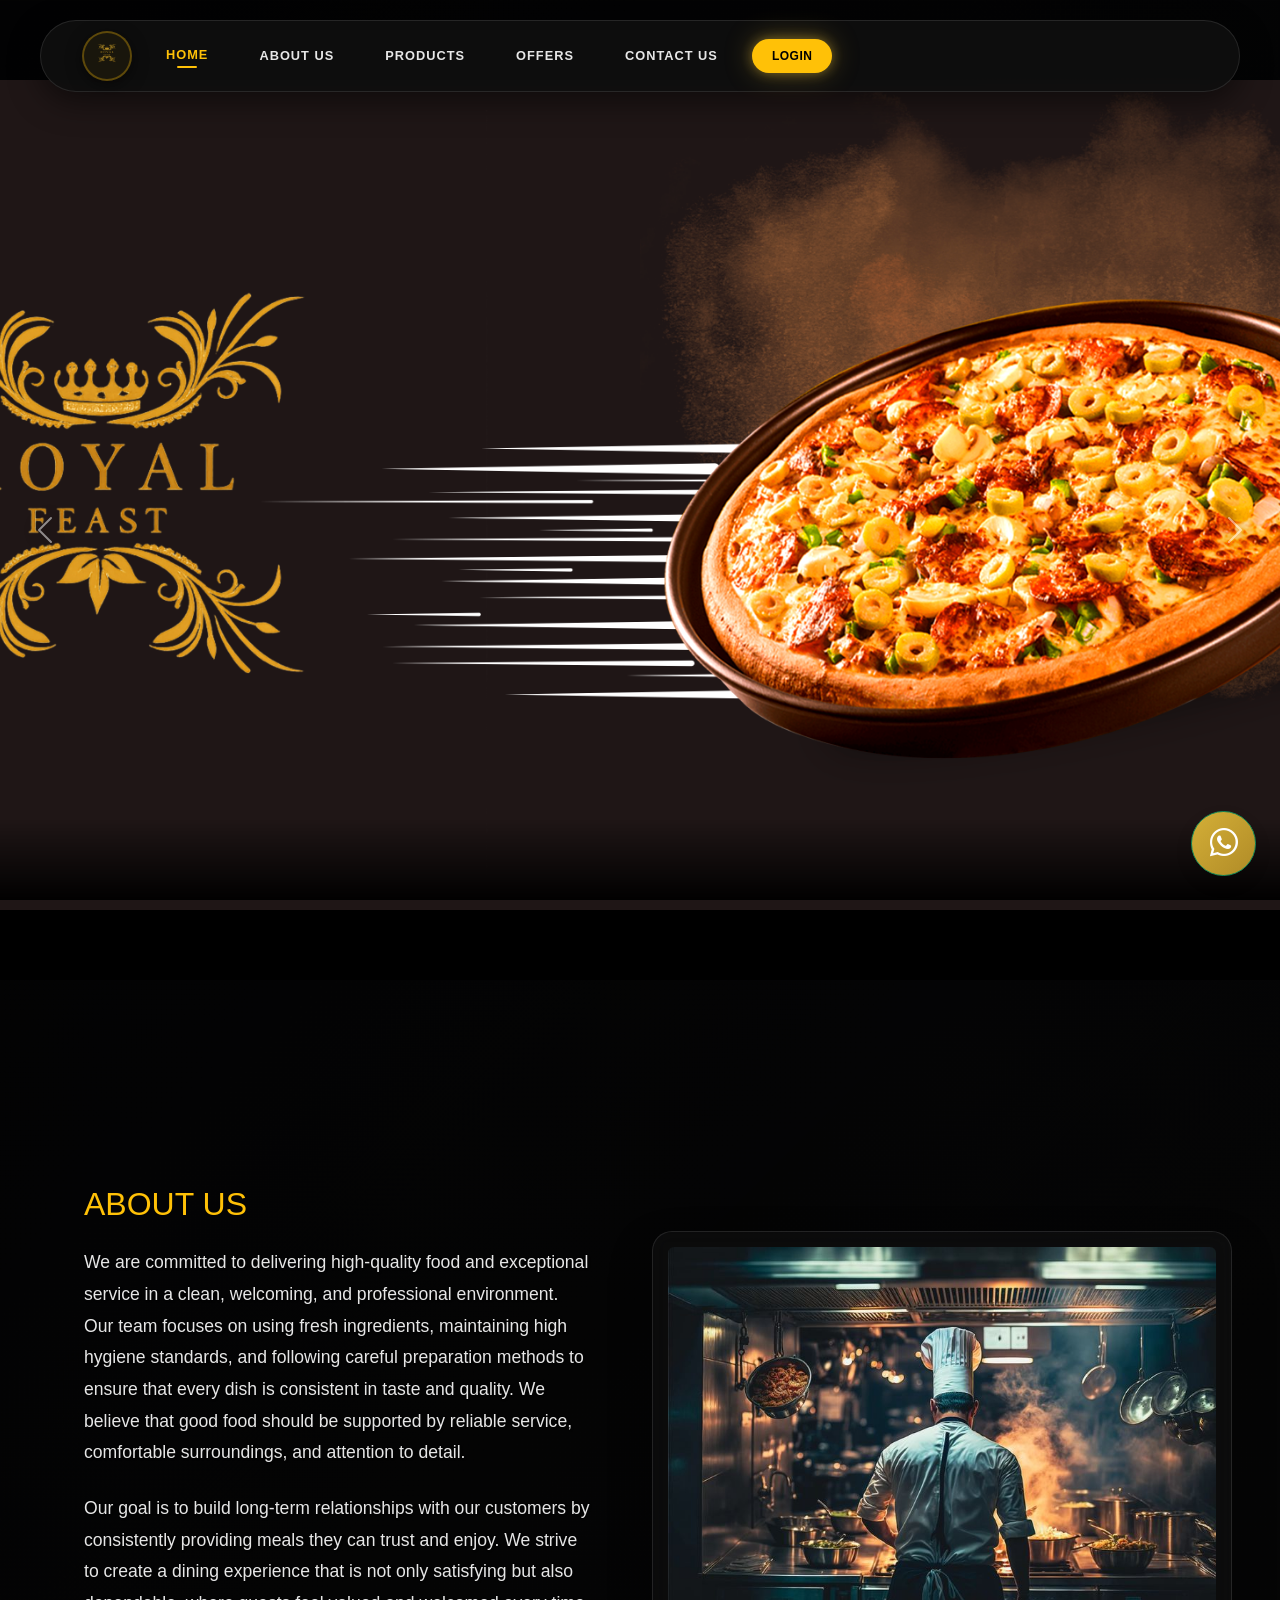
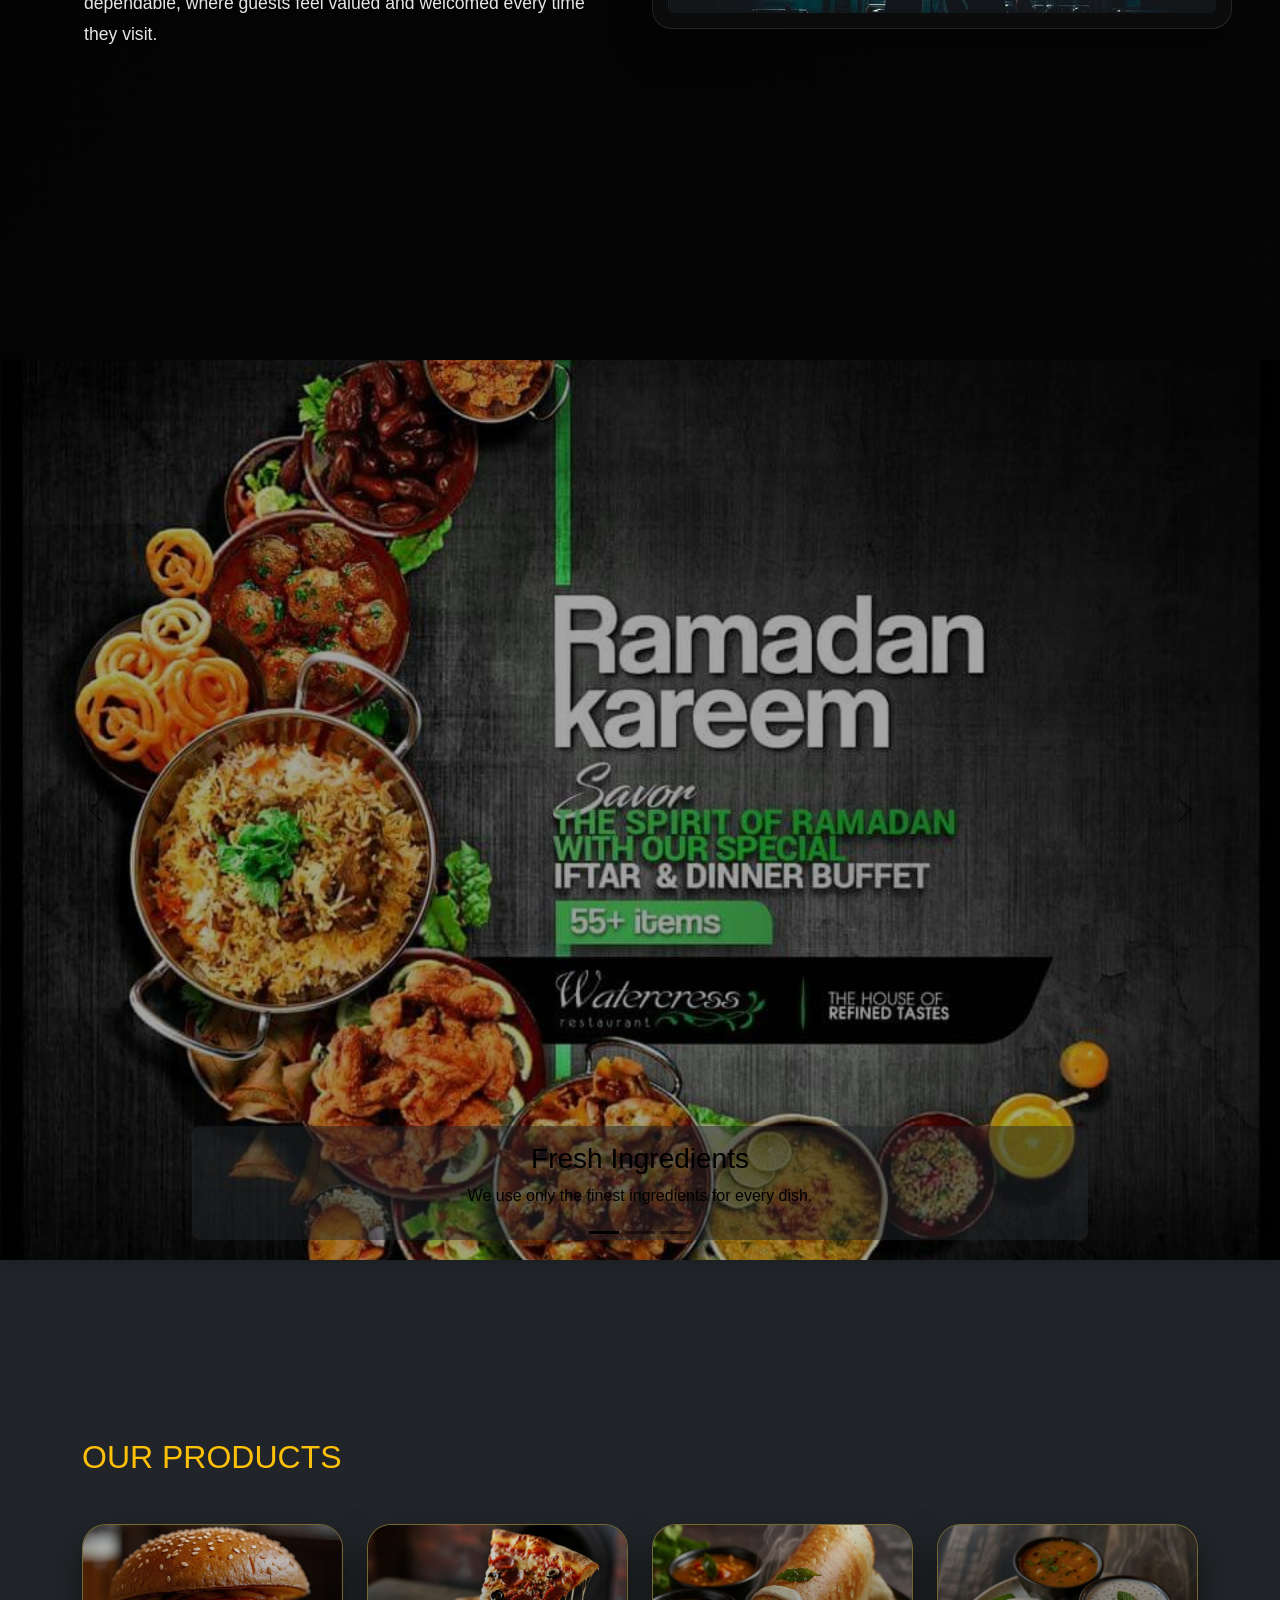
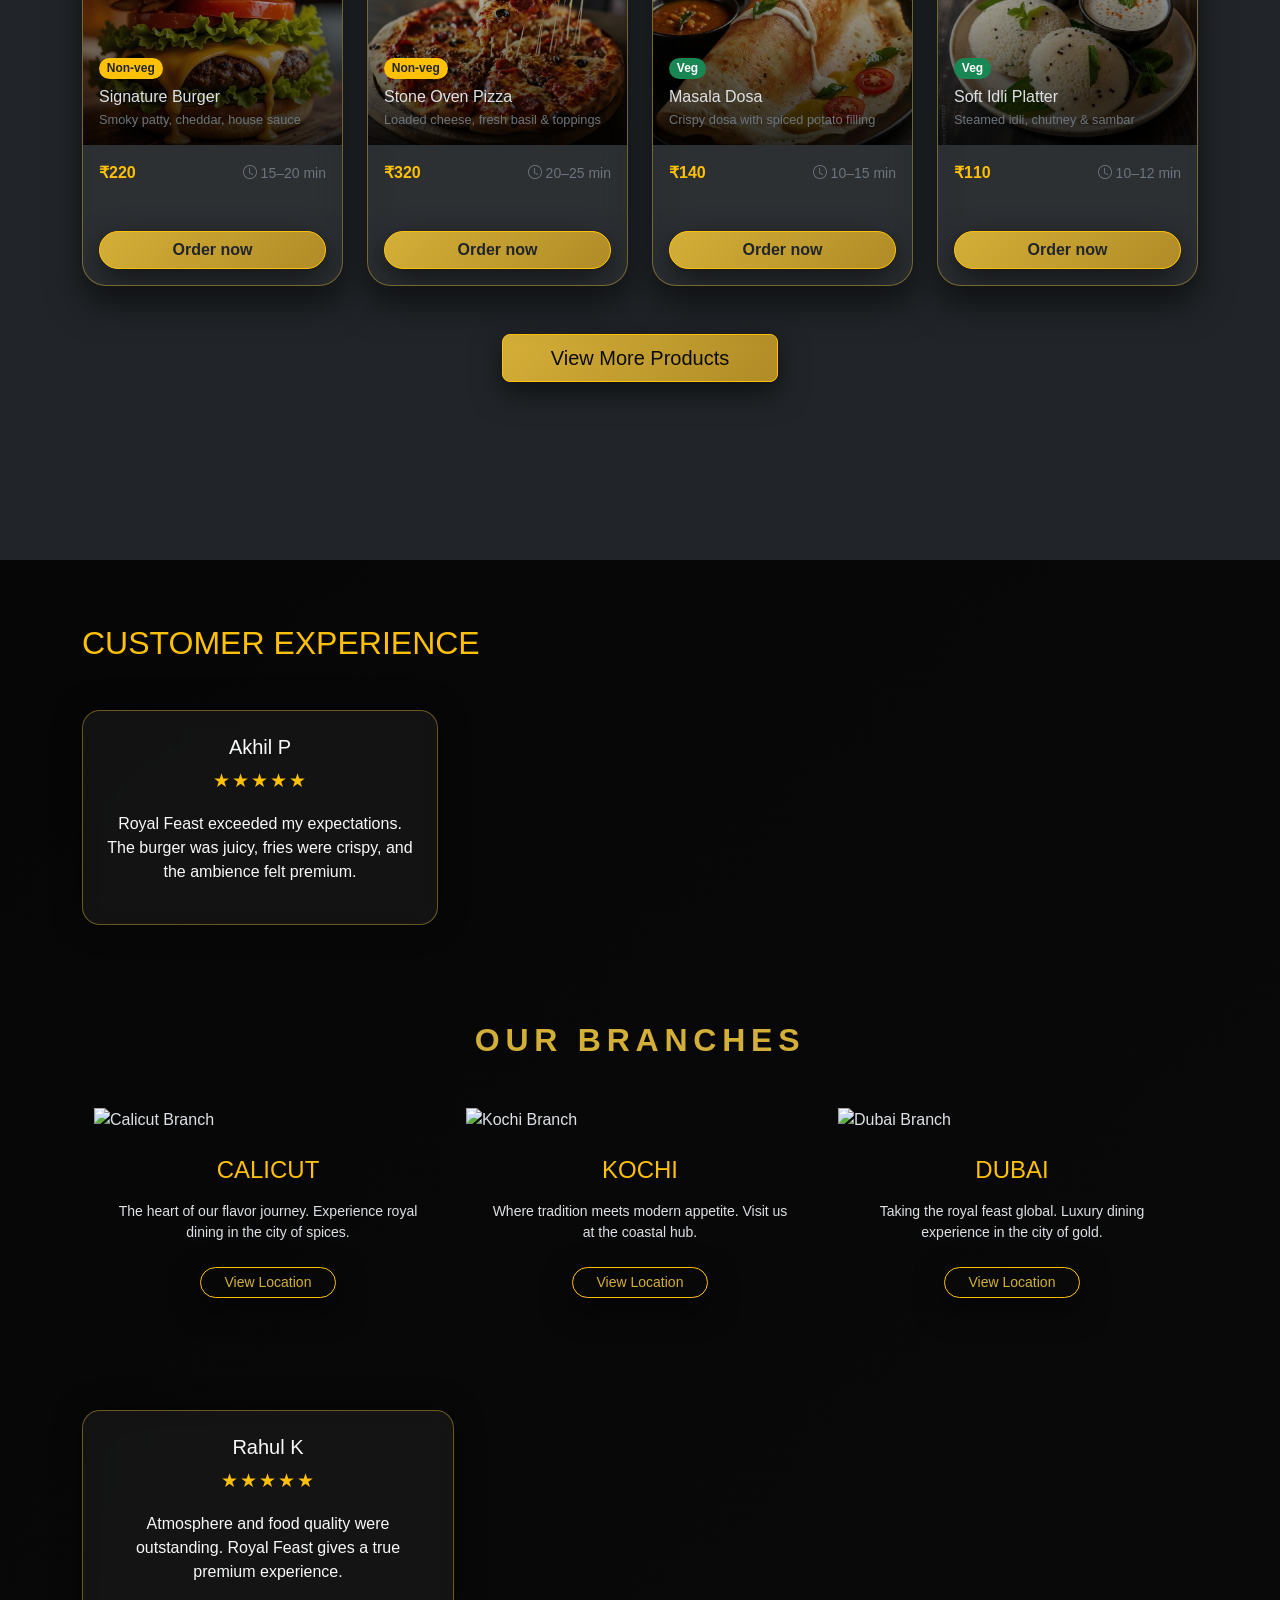
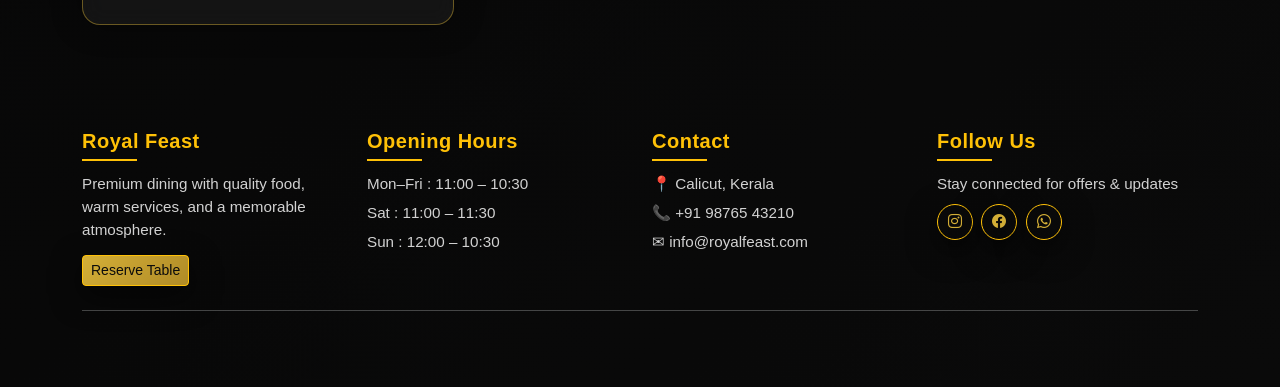
==== commit ebbf5f27: "Merge branch 'main' into bha12" ====
--- a/index.html
+++ b/index.html
@@ -54,55 +54,7 @@
     }
 
     /* Glass Navbar */
-    .glass-navbar {
-      background: rgba(0, 0, 0, 0.45);
-      backdrop-filter: blur(20px) saturate(180%);
-      -webkit-backdrop-filter: blur(20px) saturate(180%);
-      border-bottom: 1px solid rgba(255, 255, 255, 0.1);
-      box-shadow: 0 10px 35px rgba(0, 0, 0, 0.5);
-      transition: all 0.4s cubic-bezier(0.4, 0, 0.2, 1);
-      /* Inner glow/highlight */
-      border-top: 1px solid rgba(255, 255, 255, 0.05);
-    }
-
-    /* Optional: golden glow on scroll */
-    .glass-navbar.scrolled {
-      background: rgba(2, 3, 9, 0.85);
-      backdrop-filter: blur(25px) saturate(200%);
-      border-bottom: 1px solid var(--rf-glass-border);
-      box-shadow: 0 14px 40px rgba(0, 0, 0, 0.8), 0 0 20px rgba(212, 175, 55, 0.15);
-    }
-
-    .navbar-nav .nav-link {
-      color: var(--rf-muted) !important;
-      font-weight: 500;
-      letter-spacing: .03em;
-      position: relative;
-      transition: color 0.3s ease;
-    }
-
-    .navbar-nav .nav-link::after {
-      content: "";
-      position: absolute;
-      bottom: 0px;
-      left: 50%;
-      width: 0;
-      height: 2px;
-      background: var(--rf-premium);
-      transition: all 0.3s ease;
-      transform: translateX(-50%);
-    }
-
-    .navbar-nav .nav-link.active::after,
-    .navbar-nav .nav-link:hover::after {
-      width: 70%;
-    }
-
-    .navbar-nav .nav-link.active,
-    .navbar-nav .nav-link:hover {
-      color: var(--rf-premium) !important;
-      text-shadow: 0 0 10px rgba(212, 175, 55, 0.3);
-    }
+
 
     .carousel,
     #hero,
@@ -376,13 +328,7 @@
       justify-content: center;
     }
 
-    /* Navbar logo – oval shape */
-    .navbar-brand img {
-      border-radius: 999px;
-      object-fit: cover;
-      border: 2px solid var(--rf-premium-soft);
-      box-shadow: 0 8px 25px rgba(0, 0, 0, 0.7);
-    }
+    /* Navbar logo – consistent with style.css */
   </style>
   <link rel="icon" href="./assets/images/favicon.jpg" type="image/jpg">
   <a href="https://api.whatsapp.com/send?phone=918590568859&text=Hello%20Royal%20Feast"
@@ -394,45 +340,45 @@
   </a>
   <link href="https://cdn.jsdelivr.net/npm/bootstrap@5.3.8/dist/css/bootstrap.min.css" rel="stylesheet">
   <link href="https://cdn.jsdelivr.net/npm/bootstrap-icons@1.11.3/font/bootstrap-icons.css" rel="stylesheet">
+  <link href="assets/css/style.css?v=3" rel="stylesheet">
 </head>
-</head>
-
-<body>
+
+<body id="home">
   <!-- start navbar -->
-  <nav class="navbar navbar-expand-lg fixed-top glass-navbar">
-    <div class="container-fluid">
-      <a class="navbar-brand" href="#">
-        <img src="./assets/images/foodoglogo.jpg" alt="..." width="70" height="60">
-      </a>
-      <button class="navbar-toggler" type="button" data-bs-toggle="collapse" data-bs-target="#navbarSupportedContent"
-        aria-controls="navbarSupportedContent" aria-expanded="false" aria-label="Toggle navigation">
-        <span class="navbar-toggler-icon"></span>
-      </button>
-      <div class="collapse navbar-collapse" id="navbarSupportedContent">
-        <ul class="navbar-nav mx-auto mb-2 mb-lg-0">
-          <li class="nav-item">
-            <a class="nav-link active" aria-current="page" href="#home">Home</a>
-          </li>
-          <li class="nav-item">
-            <a class="nav-link active" aria-current="page" href="#about">About Us</a>
-          </li>
-          <li class="nav-item">
-            <a class="nav-link active" aria-current="page" href="#products">Products</a>
-          </li>
-
-          <li class="nav-item">
-            <a class="nav-link active" aria-current="page" href="#offers">Offers</a>
-          </li>
-          <li class="nav-item">
-            <a class="nav-link active" href="#contact">Contact Us</a>
-          </li>
-        </ul>
-        <button class="btn btn-warning ms-3" data-bs-toggle="modal" data-bs-target="#loginModal">
-          Login
+  <div class="navbar-wrapper">
+    <nav class="navbar navbar-expand-lg glass-navbar">
+      <div class="container">
+        <!-- Logo -->
+        <a class="navbar-brand me-3" href="index.html">
+          <img src="./assets/images/foodoglogo.jpg" alt="Logo">
+        </a>
+
+        <!-- Toggler for mobile -->
+        <button class="navbar-toggler" type="button" data-bs-toggle="collapse" data-bs-target="#navbarSupportedContent"
+          aria-controls="navbarSupportedContent" aria-expanded="false" aria-label="Toggle navigation">
+          <span class="navbar-toggler-icon"></span>
         </button>
-      </div>
-    </div>
-  </nav>
+
+        <div class="collapse navbar-collapse" id="navbarSupportedContent">
+          <!-- Center Links -->
+          <ul class="navbar-nav mx-auto mb-2 mb-lg-0">
+            <li class="nav-item"><a class="nav-link active" href="index.html">Home</a></li>
+            <li class="nav-item"><a class="nav-link" href="index.html#about">About Us</a></li>
+            <li class="nav-item"><a class="nav-link" href="products.html">Products</a></li>
+            <li class="nav-item"><a class="nav-link" href="index.html#offers">Offers</a></li>
+            <li class="nav-item"><a class="nav-link" href="index.html#contact">Contact Us</a></li>
+          </ul>
+
+          <!-- Right-aligned Button -->
+          <div class="ms-3">
+            <button class="btn btn-login" data-bs-toggle="modal" data-bs-target="#authModal">
+              Login
+            </button>
+          </div>
+        </div>
+      </div>
+    </nav>
+  </div>
   <!-- Unified Authentication Modal (Redesigned) -->
   <div class="modal fade" id="authModal" tabindex="-1" aria-hidden="true">
     <div class="modal-dialog modal-xl modal-dialog-centered">
@@ -451,7 +397,10 @@
           <!-- Form Panel -->
           <div class="col-lg-6 modal-split-form p-4 p-md-5 bg-dark">
             <div class="d-flex justify-content-between align-items-center mb-4">
-              <img src="./assets/images/foodoglogo.jpg" alt="Logo" class="rounded-circle shadow" width="60">
+              <div class="navbar-brand d-flex align-items-center justify-content-center"
+                style="width: 60px; height: 60px;">
+                <img src="./assets/images/foodoglogo.jpg" alt="Logo" class="w-100 h-100 object-fit-cover">
+              </div>
               <button type="button" class="btn-close btn-close-white" data-bs-dismiss="modal"
                 aria-label="Close"></button>
             </div>
@@ -530,6 +479,16 @@
         signupView.style.display = 'none';
       }
     }
+
+    // Navbar scroll transformation
+    window.onscroll = function () {
+      const navWrapper = document.querySelector('.navbar-wrapper');
+      if (window.pageYOffset > 50) {
+        navWrapper.classList.add('scrolled');
+      } else {
+        navWrapper.classList.remove('scrolled');
+      }
+    };
   </script>
   <!-- end navbar  -->
 
@@ -540,26 +499,14 @@
 
       <div class="carousel-item active">
         <img src="./assets/images/f1.jpg" class="d-block w-100" alt="food">
-        <div class="carousel-caption text-start">
-          <h1 class="fw-bold">Delicious Fresh Meals</h1>
-          <p>Prepared with quality ingredients and care.</p>
-        </div>
       </div>
 
       <div class="carousel-item">
         <img src="./assets/images/f2.jpg" class="d-block w-100" alt="restaurant">
-        <div class="carousel-caption">
-          <h1 class="fw-bold">Comfortable Dining</h1>
-          <p>Relaxing atmosphere for family & friends.</p>
-        </div>
       </div>
 
       <div class="carousel-item">
         <img src="./assets/images/f3.jpg" class="d-block w-100" alt="chef">
-        <div class="carousel-caption text-end">
-          <h1 class="fw-bold">Taste You Can Trust</h1>
-          <p>Serving happiness on every plate.</p>
-        </div>
       </div>
 
     </div>
@@ -576,10 +523,42 @@
     </button>
 
   </div>
-  <!-- Sliding Banner under About -->
-  <div class="container my-5">
-    <div id="aboutBannerCarousel" class="carousel slide carousel-fade rounded-4 overflow-hidden shadow"
-      data-bs-ride="carousel">
+  <!-- About Section -->
+  <div id="about" class="parallax-about d-flex align-items-center m-0 p-0">
+    <div class="container-fluid px-5">
+      <div class="row align-items-center">
+
+        <!-- Left Text -->
+        <div class="col-md-6 text-white px-5">
+          <h2 class="text-warning mb-4">ABOUT US</h2>
+          <p>
+            We are committed to delivering high-quality food and exceptional service in a clean,
+            welcoming, and professional environment. Our team focuses on using fresh ingredients,
+            maintaining high hygiene standards, and following careful preparation methods to ensure
+            that every dish is consistent in taste and quality. We believe that good food should be
+            supported by reliable service, comfortable surroundings, and attention to detail.
+          </p>
+          <p>
+            Our goal is to build long-term relationships with our customers by consistently providing
+            meals they can trust and enjoy. We strive to create a dining experience that is not only
+            satisfying but also dependable, where guests feel valued and welcomed every time they visit.
+          </p>
+        </div>
+
+        <!-- Right Image -->
+        <div class="col-md-6 text-center">
+          <div class="glass-img-wrapper">
+            <img src="./assets/images/about1.jpg" class="img-fluid rounded" alt="About Royal Feast">
+          </div>
+        </div>
+
+      </div>
+    </div>
+  </div>
+
+  <!-- Offers Section -->
+  <div id="offers" class="container-fluid p-0 m-0">
+    <div id="aboutBannerCarousel" class="carousel slide carousel-fade overflow-hidden shadow" data-bs-ride="carousel">
 
       <!-- Indicators -->
       <div class="carousel-indicators">
@@ -588,284 +567,315 @@
         <button type="button" data-bs-target="#aboutBannerCarousel" data-bs-slide-to="2"></button>
       </div>
 
-
-      <div id="about" class="parallax-about d-flex align-items-center">
-        <div class="container">
-          <div class="row align-items-center">
-
-            <!-- Left Text -->
-            <div class="col-md-6 text-white">
-              <h2 class="section-heading">ABOUT US</h2>
-              <p>
-                We are committed to delivering high-quality food and exceptional service in a clean,
-                welcoming, and professional environment. Our team focuses on using fresh ingredients,
-                maintaining high hygiene standards, and following careful preparation methods to ensure
-                that every dish is consistent in taste and quality. We believe that good food should be
-                supported by reliable service, comfortable surroundings, and attention to detail.
-              </p>
-              <p>
-                Our goal is to build long-term relationships with our customers by consistently providing
-                meals they can trust and enjoy. We strive to create a dining experience that is not only
-                satisfying but also dependable, where guests feel valued and welcomed every time they visit.
-              </p>
-            </div>
-
-            <!-- Right Image -->
-            <div class="col-md-6 text-center">
-              <div class="glass-img-wrapper">
-                <img src="./assets/images/about1.jpg" class="img-fluid rounded" alt="About Royal Feast">
-              </div>
-            </div>
-
-          </div>
-        </div>
-      </div>
-      <!-- Offers Section -->
-      <section id="offers" class="container my-4">
-        <div class="mb-3">
-          <h2 class="section-heading">
-            OFFERS
-          </h2>
-        </div>
-        <div id="aboutBannerCarousel" class="carousel slide carousel-fade rounded-4 overflow-hidden shadow"
-          data-bs-ride="carousel">
-          <div class="carousel-inner">
-            <div class="carousel-item active">
-              <img src="./assets/images/offers1.jpg" class="d-block w-100" style="height:480px; object-fit:cover;"
-                alt="Offer 1">
-            </div>
-            <div class="carousel-item">
-              <img src="./assets/images/offersr1.jpg" class="d-block w-100" style="height:480px; object-fit:cover;"
-                alt="Offer 2">
-            </div>
-            <div class="carousel-item">
-              <img src="./assets/images/of2.jpg" class="d-block w-100" style="height:480px; object-fit:cover;"
-                alt="Offer 3">
-            </div>
-          </div>
-          <button class="carousel-control-prev" type="button" data-bs-target="#aboutBannerCarousel"
-            data-bs-slide="prev">
-            <span class="carousel-control-prev-icon"></span>
-          </button>
-          <button class="carousel-control-next" type="button" data-bs-target="#aboutBannerCarousel"
-            data-bs-slide="next">
-            <span class="carousel-control-next-icon"></span>
-          </button>
-        </div>
-      </section>
-
-
-      <!-- card start -->
-      <div id="products" class="container my-5">
-
-        <h2 class="section-heading">OUR PRODUCTS</h2>
-
-        <div class="row g-4">
-
-          <!-- Card 1 -->
+      <div class="carousel-inner">
+        <!-- Slide 1 -->
+        <div class="carousel-item active">
+          <img src="./assets/images/offers1.jpg" class="d-block w-100" style="height:100vh; object-fit:cover;" alt="">
+          <div class="carousel-caption d-none d-md-block bg-dark bg-opacity-50 rounded-3 p-3">
+            <h3>Fresh Ingredients</h3>
+            <p>We use only the finest ingredients for every dish.</p>
+          </div>
+        </div>
+
+        <!-- Slide 2 -->
+        <div class="carousel-item">
+          <img src="./assets/images/offersr1.jpg" class="d-block w-100" style="height:100vh; object-fit:cover;" alt="">
+          <div class="carousel-caption d-none d-md-block bg-dark bg-opacity-50 rounded-3 p-3">
+            <h3>Cozy Dining Experience</h3>
+            <p>Enjoy a comfortable and welcoming atmosphere.</p>
+          </div>
+        </div>
+
+        <!-- Slide 3 -->
+        <div class="carousel-item">
+          <img src="./assets/images/of2.jpg" class="d-block w-100" style="height:100vh; object-fit:cover;" alt="">
+          <div class="carousel-caption d-none d-md-block bg-dark bg-opacity-50 rounded-3 p-3">
+            <h3>Delicious Variety</h3>
+            <p>From burgers to broast — taste the difference.</p>
+          </div>
+        </div>
+      </div>
+
+      <!-- Controls -->
+      <button class="carousel-control-prev" type="button" data-bs-target="#aboutBannerCarousel" data-bs-slide="prev">
+        <span class="carousel-control-prev-icon"></span>
+      </button>
+
+      <button class="carousel-control-next" type="button" data-bs-target="#aboutBannerCarousel" data-bs-slide="next">
+        <span class="carousel-control-next-icon"></span>
+      </button>
+
+    </div>
+  </div>
+
+
+  <!-- card start -->
+  <div id="products" class="container-fluid m-0 py-5"
+    style="min-height: 100vh; display: flex; flex-direction: column; justify-content: center; background-color: #212529;">
+    <div class="container">
+      <h2 class="mb-5 text-start text-warning">OUR PRODUCTS</h2>
+
+
+
+      <!-- Product cards grid -->
+      <div class="row g-4" id="productsGrid">
+        <!-- Card 1 -->
+        <div class="col-sm-6 col-lg-3">
+          <article class="card recipe-card h-100 position-relative" data-category="nonveg" data-price="220">
+            <div class="position-relative">
+              <img src="./assets/images/foodcard1.jpg" class="w-100 recipe-card-img" alt="Signature Burger">
+              <div class="recipe-card-overlay"></div>
+              <div class="position-absolute bottom-0 start-0 end-0 p-3">
+                <span class="badge bg-warning text-dark rounded-pill mb-2">Non‑veg</span>
+                <h6 class="mb-1">Signature Burger</h6>
+                <p class="recipe-meta mb-0 text-secondary">Smoky patty, cheddar, house sauce</p>
+              </div>
+            </div>
+            <div class="card-body recipe-card-body d-flex flex-column justify-content-between">
+              <div class="d-flex justify-content-between align-items-center mb-3">
+                <span class="fw-semibold text-warning">₹220</span>
+                <small class="text-secondary"><i class="bi bi-clock me-1"></i>15–20 min</small>
+              </div>
+              <button class="btn btn-warning text-dark w-100 rounded-pill fw-semibold"
+                onclick="window.open('https://api.whatsapp.com/send?phone=8590568859&text=Hello,%20I%20want%20to%20order%20a%20Signature%20Burger','_blank')">
+                Order now
+              </button>
+            </div>
+          </article>
+        </div>
+
+        <!-- Card 2 -->
+        <div class="col-sm-6 col-lg-3">
+          <article class="card recipe-card h-100 position-relative" data-category="nonveg" data-price="320">
+            <div class="position-relative">
+              <img src="./assets/images/foodcard2.jpg" class="w-100 recipe-card-img" alt="Stone Oven Pizza">
+              <div class="recipe-card-overlay"></div>
+              <div class="position-absolute bottom-0 start-0 end-0 p-3">
+                <span class="badge bg-warning text-dark rounded-pill mb-2">Non‑veg</span>
+                <h6 class="mb-1">Stone Oven Pizza</h6>
+                <p class="recipe-meta mb-0 text-secondary">Loaded cheese, fresh basil & toppings</p>
+              </div>
+            </div>
+            <div class="card-body recipe-card-body d-flex flex-column justify-content-between">
+              <div class="d-flex justify-content-between align-items-center mb-3">
+                <span class="fw-semibold text-warning">₹320</span>
+                <small class="text-secondary"><i class="bi bi-clock me-1"></i>20–25 min</small>
+              </div>
+              <button class="btn btn-warning text-dark w-100 rounded-pill fw-semibold"
+                onclick="window.open('https://api.whatsapp.com/send?phone=8590568859&text=Hello,%20I%20want%20to%20order%20a%20Stone%20Oven%20Pizza','_blank')">
+                Order now
+              </button>
+            </div>
+          </article>
+        </div>
+
+        <!-- Card 3 -->
+        <div class="col-sm-6 col-lg-3">
+          <article class="card recipe-card h-100 position-relative" data-category="veg" data-price="140">
+            <div class="position-relative">
+              <img src="./assets/images/veg1.jpg" class="w-100 recipe-card-img" alt="Masala Dosa">
+              <div class="recipe-card-overlay"></div>
+              <div class="position-absolute bottom-0 start-0 end-0 p-3">
+                <span class="badge bg-success rounded-pill mb-2">Veg</span>
+                <h6 class="mb-1">Masala Dosa</h6>
+                <p class="recipe-meta mb-0 text-secondary">Crispy dosa with spiced potato filling</p>
+              </div>
+            </div>
+            <div class="card-body recipe-card-body d-flex flex-column justify-content-between">
+              <div class="d-flex justify-content-between align-items-center mb-3">
+                <span class="fw-semibold text-warning">₹140</span>
+                <small class="text-secondary"><i class="bi bi-clock me-1"></i>10–15 min</small>
+              </div>
+              <button class="btn btn-warning text-dark w-100 rounded-pill fw-semibold"
+                onclick="window.open('https://api.whatsapp.com/send?phone=8590568859&text=Hello,%20I%20want%20to%20order%20a%20Masala%20Dosa','_blank')">
+                Order now
+              </button>
+            </div>
+          </article>
+        </div>
+
+        <!-- Card 4 -->
+        <div class="col-sm-6 col-lg-3">
+          <article class="card recipe-card h-100 position-relative" data-category="veg" data-price="110">
+            <div class="position-relative">
+              <img src="./assets/images/veg2.jpg" class="w-100 recipe-card-img" alt="Soft Idli Platter">
+              <div class="recipe-card-overlay"></div>
+              <div class="position-absolute bottom-0 start-0 end-0 p-3">
+                <span class="badge bg-success rounded-pill mb-2">Veg</span>
+                <h6 class="mb-1">Soft Idli Platter</h6>
+                <p class="recipe-meta mb-0 text-secondary">Steamed idli, chutney & sambar</p>
+              </div>
+            </div>
+            <div class="card-body recipe-card-body d-flex flex-column justify-content-between">
+              <div class="d-flex justify-content-between align-items-center mb-3">
+                <span class="fw-semibold text-warning">₹110</span>
+                <small class="text-secondary"><i class="bi bi-clock me-1"></i>10–12 min</small>
+              </div>
+              <button class="btn btn-warning text-dark w-100 rounded-pill fw-semibold"
+                onclick="window.open('https://api.whatsapp.com/send?phone=8590568859&text=Hello,%20I%20want%20to%20order%20an%20Idli%20Platter','_blank')">
+                Order now
+              </button>
+            </div>
+          </article>
+        </div>
+
+      </div>
+
+      <!-- Button BELOW cards -->
+      <div class="text-center mt-5">
+        <a href="products.html" class="btn btn-warning btn-lg px-5">
+          View More Products
+        </a>
+      </div>
+
+    </div>
+  </div>
+  <!-- ?card end  -->
+  <div class="parallax-section m-0"
+    style="min-height: 100vh; display: flex; flex-direction: column; justify-content: space-between;">
+
+    <div class="container py-4 my-auto">
+      <h2 class="text-left text-warning mb-5">CUSTOMER EXPERIENCE</h2>
+
+      <div class="row g-4">
+
+        <!-- Review 1 -->
+        <div class="col-md-4">
+          <div class="glass-card p-4 text-center text-light h-100">
+            <h5 class="mb-2">Akhil P</h5>
+            <div class="star mb-3">★★★★★</div>
+            <p>
+              Royal Feast exceeded my expectations. The burger was juicy,
+              fries were crispy, and the ambience felt premium.
+            </p>
+          </div>
+        </div>
+
+      </div> <!-- closes parallax-section for experiences -->
+
+      <!-- Branches Section (Static) -->
+      <div class="container py-5 mt-5">
+        <h2 class="section-heading text-center mb-5">OUR BRANCHES</h2>
+        <div class="row g-4 justify-content-center">
+          <!-- Branch 1: Calicut -->
+          <div class="col-md-4">
+            <div class="branch-card">
+              <img src="./assets/images/branches1.jpg" class="branch-img" alt="Calicut Branch">
+              <div class="p-4 text-center">
+                <h4 class="text-warning mb-3">CALICUT</h4>
+                <p class="text-light-50 small mb-4">The heart of our flavor journey. Experience royal dining in the
+                  city of spices.</p>
+                <a href="https://maps.google.com" target="_blank"
+                  class="btn btn-outline-warning btn-sm rounded-pill px-4">View Location</a>
+              </div>
+            </div>
+          </div>
+          <!-- Branch 2: Kochi -->
+          <div class="col-md-4">
+            <div class="branch-card">
+              <img src="./assets/images/branches2.jpg" class="branch-img" alt="Kochi Branch">
+              <div class="p-4 text-center">
+                <h4 class="text-warning mb-3">KOCHI</h4>
+                <p class="text-light-50 small mb-4">Where tradition meets modern appetite. Visit us at the coastal
+                  hub.</p>
+                <a href="https://maps.google.com" target="_blank"
+                  class="btn btn-outline-warning btn-sm rounded-pill px-4">View Location</a>
+              </div>
+            </div>
+          </div>
+          <!-- Branch 3: Dubai -->
+          <div class="col-md-4">
+            <div class="branch-card">
+              <img src="./assets/images/branches3.jpg" class="branch-img" alt="Dubai Branch">
+              <div class="p-4 text-center">
+                <h4 class="text-warning mb-3">DUBAI</h4>
+                <p class="text-light-50 small mb-4">Taking the royal feast global. Luxury dining experience in the
+                  city of gold.</p>
+                <a href="https://maps.google.com" target="_blank"
+                  class="btn btn-outline-warning btn-sm rounded-pill px-4">View Location</a>
+              </div>
+            </div>
+          </div>
+        </div>
+      </div>
+
+      <div class="parallax-section">
+
+
+        <!-- Review 3 -->
+        <div class="col-md-4">
+          <div class="glass-card p-4 text-center text-light h-100">
+            <h5 class="mb-2">Rahul K</h5>
+            <div class="star mb-3">★★★★★</div>
+            <p>
+              Atmosphere and food quality were outstanding.
+              Royal Feast gives a true premium experience.
+            </p>
+          </div>
+        </div>
+
+      </div>
+    </div>
+
+
+    <footer id="contact" class="text-light parallax-footer footer-clean">
+
+      <div class="container">
+
+        <div class="row gy-4 text-center text-md-start">
+
+          <!-- Column 1 -->
           <div class="col-md-3">
-            <div class="card h-100">
-              <img src="./assets/images/foodcard1.jpg" class="card-img-top" alt="">
-              <div class="card-body d-flex flex-column">
-                <h5 class="card-title">BURGER</h5>
-                <p class="card-text">A burger is a popular fast food with a cooked patty in a bun with vegetables.</p>
-                <a href="https://api.whatsapp.com/send?phone=8590568859&text=Hello,%20I%20want%20to%20order%20a%20Burger"
-                  class="btn btn-warning text-dark fw-semibold">
-                  Order Now
-                </a>
-              </div>
-            </div>
-          </div>
-
-          <!-- Card 2 -->
+            <h5 class="text-warning footer-title">Royal Feast</h5>
+            <div class="divider mx-md-0 mx-auto"></div>
+            <p>Premium dining with quality food, warm services, and a memorable atmosphere.</p>
+            <a href="https://api.whatsapp.com/send?phone=918590568859&text=Hi%20Royal%20Feast,%20I%20would%20like%20to%20reserve%20a%20table"
+              target="_blank" class="btn btn-warning btn-sm mt-2">
+              Reserve Table
+            </a>
+          </div>
+
+          <!-- Column 2 -->
           <div class="col-md-3">
-            <div class="card h-100">
-              <img src="./assets/images/foodcard2.jpg" class="card-img-top" alt="">
-              <div class="card-body d-flex flex-column">
-                <h5 class="card-title">PIZZA</h5>
-                <p class="card-text">Pizza is a baked flatbread topped with sauce, cheese, vegetables or meat.</p>
-                <a href="https://api.whatsapp.com/send?phone=8590568859&text=Hello,%20I%20want%20to%20order%20a%20Pizza"
-                  class="btn btn-warning text-dark fw-semibold">
-                  Order Now
-                </a>
-              </div>
-            </div>
-          </div>
-
-          <!-- Card 3 -->
+            <h5 class="text-warning footer-title">Opening Hours</h5>
+            <div class="divider mx-md-0 mx-auto"></div>
+            <p>Mon–Fri : 11:00 – 10:30</p>
+            <p>Sat : 11:00 – 11:30</p>
+            <p>Sun : 12:00 – 10:30</p>
+          </div>
+
+          <!-- Column 3 -->
           <div class="col-md-3">
-            <div class="card h-100">
-              <img src="./assets/images/foodcard3.jpg" class="card-img-top" alt="">
-              <div class="card-body d-flex flex-column">
-                <h5 class="card-title">BROAST</h5>
-                <p class="card-text">Broast is pressure-fried chicken that is crispy outside and juicy inside.</p>
-                <a href="https://api.whatsapp.com/send?phone=8590568859&text=Hello,%20I%20want%20to%20order%20a%20Broast"
-                  class="btn btn-warning text-dark fw-semibold">
-                  Order Now
-                </a>
-              </div>
-            </div>
-          </div>
-
-          <!-- Card 4 -->
+            <h5 class="text-warning footer-title">Contact</h5>
+            <div class="divider mx-md-0 mx-auto"></div>
+            <p>📍 Calicut, Kerala</p>
+            <p>📞 +91 98765 43210</p>
+            <p>✉ info@royalfeast.com</p>
+          </div>
+
+          <!-- Column 4 -->
           <div class="col-md-3">
-            <div class="card h-100">
-              <img src="./assets/images/foodcard5.jpg" class="card-img-top" alt="">
-              <div class="card-body d-flex flex-column">
-                <h5 class="card-title">LOADED FRIES</h5>
-                <p class="card-text">Fries topped with cheese, sauces, vegetables, or meat for extra flavor.</p>
-                <a href="https://api.whatsapp.com/send?phone=8590568859&text=Hello,%20I%20want%20to%20order%20a%20Loaded Fries"
-                  class="btn btn-warning text-dark fw-semibold">
-                  Order Now
-                </a>
-              </div>
-            </div>
-          </div>
-
-        </div>
-
-        <!-- Button BELOW cards -->
-        <div class="text-center mt-5">
-          <a href="products.html" class="btn btn-warning btn-lg px-5">
-            View More Products
-          </a>
-        </div><BR>
-
-      </div>
-      <!-- ?card end  -->
-      <div class="parallax-section">
-
-        <div class="container py-4">
-          <h2 class="section-heading mb-4">CUSTOMER EXPERIENCE</h2>
-
-          <div class="row g-4">
-
-            <!-- Review 1 -->
-            <div class="col-md-4">
-              <div class="glass-card p-4 text-center text-light h-100">
-                <h5 class="mb-2">Akhil P</h5>
-                <div class="star mb-3">★★★★★</div>
-                <p>
-                  Royal Feast exceeded my expectations. The burger was juicy,
-                  fries were crispy, and the ambience felt premium.
-                </p>
-              </div>
-            </div>
-
-            <!-- Review 2 -->
-            <div class="col-md-4">
-              <div class="glass-card p-4 text-center text-light h-100">
-                <h5 class="mb-2">Nisha M</h5>
-                <div class="star mb-3">★★★★★</div>
-                <p>
-                  Loved the presentation and service quality. The broast was
-                  perfectly crispy and staff were friendly.
-                </p>
-              </div>
-            </div>
-
-            <!-- Review 3 -->
-            <div class="col-md-4">
-              <div class="glass-card p-4 text-center text-light h-100">
-                <h5 class="mb-2">Rahul K</h5>
-                <div class="star mb-3">★★★★★</div>
-                <p>
-                  Atmosphere and food quality were outstanding.
-                  Royal Feast gives a true premium experience.
-                </p>
-              </div>
-            </div>
-
-          </div>
-        </div>
-
-
-        <footer id="contact" class="text-light parallax-footer footer-clean">
-
-          <div class="container">
-
-            <div class="row gy-4 text-center text-md-start">
-
-              <!-- Column 1 -->
-              <div class="col-md-3">
-                <h5 class="text-warning footer-title">Royal Feast</h5>
-                <div class="divider mx-md-0 mx-auto"></div>
-                <p>Premium dining with quality food, warm services, and a memorable atmosphere.</p>
-                <a href="#" class="btn btn-warning btn-sm mt-2">Reserve Table</a>
-              </div>
-
-              <!-- Column 2 -->
-              <div class="col-md-3">
-                <h5 class="text-warning footer-title">Opening Hours</h5>
-                <div class="divider mx-md-0 mx-auto"></div>
-                <p>Mon–Fri : 11:00 – 10:30</p>
-                <p>Sat : 11:00 – 11:30</p>
-                <p>Sun : 12:00 – 10:30</p>
-              </div>
-
-              <!-- Column 3 -->
-              <div class="col-md-3">
-                <h5 class="text-warning footer-title">Contact</h5>
-                <div class="divider mx-md-0 mx-auto"></div>
-                <p>📍 Calicut, Kerala</p>
-                <p>📞 +91 98765 43210</p>
-                <p>✉ info@royalfeast.com</p>
-              </div>
-
-              <!-- Column 4 -->
-              <div class="col-md-3">
-                <h5 class="text-warning footer-title">Follow Us</h5>
-                <div class="divider mx-md-0 mx-auto"></div>
-
-                <p>Stay connected for offers & updates</p>
-
-                <div class="social mt-2">
-                  <a href="#" class="btn btn-outline-warning btn-sm rounded-circle me-1"><i
-                      class="bi bi-instagram"></i></a>
-                  <a href="#" class="btn btn-outline-warning btn-sm rounded-circle me-1"><i
-                      class="bi bi-facebook"></i></a>
-                  <a href="#" class="btn btn-outline-warning btn-sm rounded-circle"><i class="bi bi-whatsapp"></i></a>
-                </div>
-              </div>
-
-            </div>
-
-            <hr class="mt-4">
-
-            <div class="text-center small" style="color:#aaa;">
-              © 2026 Royal Feast — Where Taste Meets Elegance
-            </div>
+            <h5 class="text-warning footer-title">Follow Us</h5>
+            <div class="divider mx-md-0 mx-auto"></div>
+
+            <p>Stay connected for offers & updates</p>
+
+            <div class="social mt-2">
+              <a href="#" class="btn btn-outline-warning btn-sm rounded-circle me-1"><i class="bi bi-instagram"></i></a>
+              <a href="#" class="btn btn-outline-warning btn-sm rounded-circle me-1"><i class="bi bi-facebook"></i></a>
+              <a href="#" class="btn btn-outline-warning btn-sm rounded-circle"><i class="bi bi-whatsapp"></i></a>
+            </div>
+          </div>
+
+        </div>
+
+        <hr class="mt-4">
 
           </div>
         </footer>
       </div> <!-- closes parallax-section -->
 
-      <link href="https://cdn.jsdelivr.net/npm/bootstrap@5.3.8/dist/css/bootstrap.min.css" rel="stylesheet"
-        integrity="sha384-sRIl4kxILFvY47J16cr9ZwB07vP4J8+LH7qKQnuqkuIAvNWLzeN8tE5YBujZqJLB" crossorigin="anonymous">
-      <script src="https://cdn.jsdelivr.net/npm/@popperjs/core@2.11.8/dist/umd/popper.min.js"
-        integrity="sha384-I7E8VVD/ismYTF4hNIPjVp/Zjvgyol6VFvRkX/vR+Vc4jQkC+hVqc2pM8ODewa9r"
-        crossorigin="anonymous"></script>
-      <script src="https://cdn.jsdelivr.net/npm/bootstrap@5.3.8/dist/js/bootstrap.min.js"
-        integrity="sha384-G/EV+4j2dNv+tEPo3++6LCgdCROaejBqfUeNjuKAiuXbjrxilcCdDz6ZAVfHWe1Y"
-        crossorigin="anonymous"></script>
-      <script>
-        // Fade-in effect for navbar on scroll
-        document.addEventListener('DOMContentLoaded', function () {
-          const navbar = document.querySelector('.glass-navbar');
-          if (!navbar) return;
-
-          function handleScroll() {
-            if (window.scrollY > 40) {
-              navbar.classList.add('scrolled');
-            } else {
-              navbar.classList.remove('scrolled');
-            }
-          }
-
-          handleScroll();
-          window.addEventListener('scroll', handleScroll);
-        });
-      </script>
+      <script src="https://cdn.jsdelivr.net/npm/bootstrap@5.3.3/dist/js/bootstrap.bundle.min.js"></script>
 </body>
 
 </html>
--- a/assets/css/style.css
+++ b/assets/css/style.css
@@ -0,0 +1,706 @@
+/* =========================================
+   Global & Common Styles
+   ========================================= */
+
+:root {
+    --nav-height: 70px;
+}
+
+html,
+body {
+    margin: 0;
+    padding: 0;
+    overflow-x: hidden;
+    background-color: #0f172a;
+    font-family: 'Inter', sans-serif;
+}
+
+/* =========================================
+   Fixed Logo Styled Independently
+   ========================================= */
+.navbar-brand-fixed {
+    position: fixed;
+    top: 15px;
+    left: 20px;
+    z-index: 1100;
+    transition: all 0.3s ease;
+}
+
+.navbar-brand-fixed img {
+    max-height: 90px;
+    width: auto;
+    object-fit: contain;
+}
+
+.navbar-wrapper {
+    position: fixed;
+    top: 20px;
+    left: 0;
+    right: 0;
+    z-index: 2000;
+    display: flex;
+    justify-content: center;
+    padding: 0 20px;
+    transition: all 0.4s cubic-bezier(0.4, 0, 0.2, 1);
+    pointer-events: none;
+}
+
+.navbar-wrapper.scrolled {
+    top: 0 !important;
+    padding: 0 !important;
+}
+
+.glass-navbar {
+    background: rgba(15, 15, 15, 0.9) !important;
+    backdrop-filter: blur(20px);
+    -webkit-backdrop-filter: blur(20px);
+    border: 1px solid rgba(255, 255, 255, 0.1) !important;
+    padding: 10px 25px !important;
+    min-height: 70px;
+    width: 100%;
+    max-width: 1200px;
+    border-radius: 100px !important;
+    transition: all 0.4s cubic-bezier(0.4, 0, 0.2, 1);
+    box-shadow: 0 10px 30px rgba(0, 0, 0, 0.5);
+    pointer-events: auto;
+    margin: 0 auto;
+}
+
+.navbar-wrapper.scrolled .glass-navbar {
+    max-width: 100% !important;
+    border-radius: 0 !important;
+    border: none !important;
+    border-bottom: 1px solid rgba(255, 255, 255, 0.1) !important;
+    background: rgba(10, 10, 10, 0.98) !important;
+    box-shadow: 0 4px 20px rgba(0, 0, 0, 0.8);
+    padding: 8px 40px !important;
+}
+
+.glass-navbar .navbar-brand {
+    display: flex;
+    align-items: center;
+    justify-content: center;
+    width: 50px;
+    height: 50px;
+    background: rgba(255, 193, 7, 0.05);
+    border: 2px solid rgba(255, 193, 7, 0.3);
+    border-radius: 50%;
+    overflow: hidden;
+    transition: all 0.5s cubic-bezier(0.4, 0, 0.2, 1);
+    box-shadow: 0 4px 15px rgba(0, 0, 0, 0.5);
+    padding: 0;
+}
+
+.glass-navbar .navbar-brand img {
+    width: 100%;
+    height: 100%;
+    object-fit: cover;
+    transition: transform 0.3s ease;
+}
+
+.glass-navbar .navbar-brand:hover {
+    border-color: #ffc107;
+    transform: scale(1.05);
+}
+
+.glass-navbar .navbar-brand:hover img {
+    transform: scale(1.1);
+}
+
+/* Removed fragile scroll-docking CSS for a persistent perfectly-sticky pill */
+/* Adjusted nav links for compact layout */
+@media (min-width: 992px) {
+    .glass-navbar .navbar-nav {
+        display: flex;
+        gap: 10px;
+        margin: 0 !important;
+    }
+}
+
+.glass-navbar .nav-link {
+    color: rgba(255, 255, 255, 0.8) !important;
+    font-size: 0.85rem;
+    font-weight: 600;
+    padding: 6px 16px !important;
+    border-radius: 50px;
+    transition: 0.3s cubic-bezier(0.4, 0, 0.2, 1);
+    text-transform: uppercase;
+    letter-spacing: 0.5px;
+}
+
+.glass-navbar .nav-link:hover,
+.glass-navbar .nav-link.active {
+    color: #ffc107 !important;
+    background: rgba(255, 255, 255, 0.05);
+}
+
+/* Premium Login Button - Compact */
+.btn-login {
+    background: #ffc107 !important;
+    /* Consistent yellow theme */
+    color: #000000 !important;
+    border: none !important;
+    border-radius: 50px !important;
+    padding: 8px 20px !important;
+    font-weight: 800 !important;
+    font-size: 0.75rem !important;
+    text-transform: uppercase;
+    letter-spacing: 0.5px;
+    transition: all 0.3s ease !important;
+    box-shadow: 0 4px 10px rgba(255, 193, 7, 0.2);
+}
+
+.btn-login:hover {
+    background: #ffca2c !important;
+    transform: translateY(-2px);
+    box-shadow: 0 8px 25px rgba(255, 193, 7, 0.4);
+}
+
+.navbar-toggler {
+    border: 1px solid rgba(255, 193, 7, 0.4) !important;
+    padding: 6px 10px !important;
+    border-radius: 12px !important;
+}
+
+.navbar-toggler:focus {
+    box-shadow: 0 0 15px rgba(255, 193, 7, 0.3) !important;
+}
+
+.navbar-toggler-icon {
+    filter: invert(1) brightness(1.5) sepia(1) hue-rotate(3deg) saturate(5);
+    /* Make it golden */
+}
+
+@media (min-width: 992px) {
+    .glass-navbar .navbar-nav {
+        display: flex;
+        gap: 15px;
+        /* Increased gap */
+        margin: 0 !important;
+    }
+}
+
+.glass-navbar .nav-link {
+    color: rgba(255, 255, 255, 0.9) !important;
+    font-size: 0.8rem;
+    font-weight: 700;
+    padding: 8px 18px !important;
+    border-radius: 50px;
+    transition: all 0.3s ease;
+    text-transform: uppercase;
+    letter-spacing: 1px;
+    position: relative;
+}
+
+@media (max-width: 991px) {
+    .navbar-wrapper {
+        top: 10px;
+        padding: 0 10px;
+    }
+
+    .glass-navbar {
+        width: 95% !important;
+        max-width: none !important;
+        border-radius: 30px !important;
+        padding: 8px 15px !important;
+    }
+
+    .glass-navbar .navbar-collapse {
+        background: rgba(15, 15, 15, 0.98);
+        backdrop-filter: blur(20px);
+        margin-top: 15px;
+        border-radius: 20px;
+        padding: 20px;
+        border: 1px solid rgba(255, 255, 255, 0.1);
+        box-shadow: 0 20px 40px rgba(0, 0, 0, 0.5);
+    }
+
+    .glass-navbar .navbar-nav {
+        flex-direction: column;
+        gap: 10px;
+        text-align: center;
+    }
+
+    .glass-navbar .nav-link {
+        padding: 12px !important;
+        border-radius: 12px;
+    }
+
+    .glass-navbar .nav-link:hover {
+        background: rgba(255, 255, 255, 0.05);
+    }
+}
+
+.branch-card:hover {
+    transform: translateY(-10px);
+    border-color: #ffc107;
+    background: rgba(30, 41, 59, 0.6);
+    box-shadow: 0 20px 40px rgba(0, 0, 0, 0.4);
+}
+
+.branch-img {
+    height: 220px;
+    width: 100%;
+    object-fit: cover;
+    transition: transform 0.6s ease;
+}
+
+.branch-card:hover .branch-img {
+    transform: scale(1.05);
+}
+
+.glass-navbar .nav-link:hover,
+.glass-navbar .nav-link.active {
+    color: #ffc107 !important;
+    background: transparent !important;
+    transform: translateY(-1px);
+}
+
+.glass-navbar .nav-link::after {
+    content: '';
+    position: absolute;
+    bottom: 5px;
+    left: 50%;
+    width: 0;
+    height: 2px;
+    background: #ffc107;
+    transition: all 0.3s ease;
+    transform: translateX(-50%);
+    border-radius: 2px;
+}
+
+.glass-navbar .nav-link:hover::after,
+.glass-navbar .nav-link.active::after {
+    width: 20px;
+}
+
+/* Glass Modals (Redesigned) */
+.auth-modal-content {
+    background: #0f172a !important;
+    border: 1px solid rgba(255, 193, 7, 0.2) !important;
+    border-radius: 28px !important;
+    box-shadow: 0 25px 80px rgba(0, 0, 0, 0.9) !important;
+}
+
+.modal-split-visual {
+    background-size: cover;
+    background-position: center;
+    position: relative;
+    min-height: 500px;
+}
+
+.visual-overlay {
+    position: absolute;
+    inset: 0;
+    background: linear-gradient(to top, rgba(15, 23, 42, 0.95), rgba(15, 23, 42, 0.2));
+}
+
+.modal-split-form {
+    background-color: #0f172a !important;
+}
+
+.premium-input {
+    background: rgba(255, 255, 255, 0.03) !important;
+    border: 1px solid rgba(255, 255, 255, 0.1) !important;
+    border-radius: 12px !important;
+    color: #fff !important;
+    padding: 12px 16px !important;
+    transition: all 0.3s ease !important;
+}
+
+.premium-input:focus {
+    background: rgba(255, 255, 255, 0.05) !important;
+    border-color: #ffc107 !important;
+    box-shadow: 0 0 15px rgba(255, 193, 7, 0.15) !important;
+}
+
+.premium-input::placeholder {
+    color: rgba(255, 255, 255, 0.3) !important;
+}
+
+.head-royal {
+    font-family: 'Playfair Display', serif;
+    letter-spacing: 1px;
+}
+
+/* Password toggle styling (outside input) */
+.input-group-text {
+    background: rgba(255, 255, 255, 0.05) !important;
+    border: 1px solid rgba(255, 255, 255, 0.1) !important;
+    border-left: none !important;
+    color: rgba(255, 255, 255, 0.5);
+    cursor: pointer;
+    transition: all 0.3s ease;
+}
+
+.input-group-text:hover {
+    color: #ffc107;
+}
+
+.form-control:focus+.input-group-text {
+    border-color: #ffc107 !important;
+}
+
+.modal-footer {
+    justify-content: center !important;
+    border-top: 1px solid rgba(255, 193, 7, 0.2) !important;
+}
+
+
+.login-btn {
+    background: #ffc107 !important;
+    color: #000 !important;
+    border-radius: 999px !important;
+    padding: 4px 18px !important;
+    font-size: 0.85rem !important;
+    font-weight: 600 !important;
+    border: none !important;
+    transition: all 0.3s ease !important;
+}
+
+.login-btn:hover {
+    transform: scale(1.05);
+    box-shadow: 0 0 15px rgba(255, 193, 7, 0.4);
+    background: #ffca2c !important;
+}
+
+
+/* Removed conflicting .scrolled overrides */
+@media (max-width: 991px) {
+    .navbar-brand-fixed {
+        top: 5px;
+        left: 10px;
+    }
+
+    .navbar-brand-fixed img {
+        max-height: 40px;
+    }
+
+    .navbar-wrapper {
+        top: 0;
+        padding: 10px 0;
+    }
+
+    .glass-navbar {
+        min-width: 90%;
+        width: auto;
+        border-radius: 50px;
+        padding: 5px 15px;
+        align-items: center;
+        justify-content: space-between;
+    }
+
+    /* Adjust collapse menu for centered design */
+    .glass-navbar .navbar-collapse {
+        background: rgba(0, 0, 0, 0.95);
+        backdrop-filter: blur(10px);
+        margin-top: 10px;
+        border-radius: 20px;
+        padding: 20px;
+        border: 1px solid rgba(255, 255, 255, 0.1);
+    }
+
+    .login-btn {
+        margin-left: 0;
+        margin-top: 15px;
+        width: 100%;
+    }
+}
+
+
+/* =========================================
+   Parallax Sections
+   ========================================= */
+
+.parallax-about {
+    position: relative;
+    background: linear-gradient(rgba(15, 23, 42, 0.9), rgba(15, 23, 42, 0.9)),
+        url("../images/f1.jpg");
+    background-size: cover;
+    background-position: center;
+    background-attachment: fixed;
+    min-height: 80vh;
+    display: flex;
+    align-items: center;
+    color: #fff;
+    padding: 80px 0;
+}
+
+/* Shared Royalty Heading Style */
+.section-title-royal {
+    font-family: 'Playfair Display', serif;
+    font-weight: 700;
+    letter-spacing: 5px;
+    text-transform: uppercase;
+    color: #ffc107 !important;
+    text-shadow: 2px 2px 4px rgba(0, 0, 0, 0.5);
+    position: relative;
+    display: inline-block;
+    margin-bottom: 2.5rem !important;
+}
+
+.section-title-royal::after {
+    content: '';
+    position: absolute;
+    bottom: -10px;
+    left: 0;
+    width: 60px;
+    height: 2px;
+    background: #ffc107;
+}
+
+
+.parallax-about p {
+    font-family: 'Inter', sans-serif;
+    font-size: 1.1rem;
+    line-height: 1.8;
+    color: rgba(255, 255, 255, 0.9);
+    margin-bottom: 1.5rem;
+    text-shadow: 1px 1px 2px rgba(0, 0, 0, 0.3);
+}
+
+.parallax-about .glass-img-wrapper {
+    position: relative;
+    padding: 15px;
+    background: rgba(255, 255, 255, 0.03);
+    backdrop-filter: blur(10px);
+    border: 1px solid rgba(255, 255, 255, 0.1);
+    border-radius: 20px;
+    box-shadow: 0 20px 40px rgba(0, 0, 0, 0.4);
+    transition: transform 0.5s ease;
+}
+
+.parallax-about .glass-img-wrapper:hover {
+    transform: translateY(-10px) scale(1.02);
+    box-shadow: 0 25px 50px rgba(255, 193, 7, 0.2);
+}
+
+.parallax-footer {
+    position: relative;
+    width: 100vw;
+    left: 50%;
+    right: 50%;
+    margin-left: -50vw;
+    margin-right: -50vw;
+    background: linear-gradient(rgba(0, 0, 0, 0.75), rgba(0, 0, 0, 0.9)), url("../images/parallex.jpg");
+    background-size: cover;
+    background-position: center;
+    background-attachment: fixed;
+}
+
+.parallax-section {
+    position: relative;
+    background: linear-gradient(rgba(0, 0, 0, .75), rgba(0, 0, 0, .9)),
+        url("../images/parallex.jpg");
+    background-size: cover;
+    background-position: center;
+    background-attachment: fixed;
+    padding: 40px 0;
+}
+
+/* Ensure main content starts at top to allow overlay */
+main {
+    margin-top: 0;
+}
+
+/* =========================================
+   Cards & Elements
+   ========================================= */
+
+.glass-card {
+    background: rgba(255, 255, 255, 0.08);
+    backdrop-filter: blur(10px);
+    border: 1px solid rgba(255, 193, 7, 0.3);
+    border-radius: 18px;
+    box-shadow: 0 0 30px rgba(0, 0, 0, 0.4);
+    transition: 0.4s;
+}
+
+.glass-card:hover {
+    transform: translateY(-6px);
+    box-shadow: 0 0 40px rgba(255, 193, 7, 0.35);
+}
+
+.star {
+    color: #ffc107;
+    font-size: 1.2rem;
+    letter-spacing: 2px;
+}
+
+#carouselExampleAutoplaying,
+#carouselExampleAutoplaying .carousel-inner,
+#carouselExampleAutoplaying .carousel-item {
+    height: 100vh;
+}
+
+#carouselExampleAutoplaying img {
+    height: calc(100vh - var(--nav-height));
+    width: 100%;
+    object-fit: cover;
+}
+
+.carousel-item::before {
+    content: "";
+    position: absolute;
+    inset: 0;
+    background: rgba(0, 0, 0, 0.35);
+}
+
+/* =========================================
+   Footer Elements
+   ========================================= */
+
+.footer-clean {
+    padding: 40px 0 20px;
+}
+
+.footer-title {
+    font-weight: 600;
+    letter-spacing: .5px;
+    margin-bottom: 6px;
+}
+
+.divider {
+    width: 55px;
+    height: 2px;
+    background: #ffc107;
+    margin-bottom: 12px;
+}
+
+.footer-clean p {
+    margin-bottom: 6px;
+    font-size: .95rem;
+    color: #d2d2d2;
+}
+
+.social a {
+    width: 36px;
+    height: 36px;
+    display: inline-flex;
+    align-items: center;
+    justify-content: center;
+}
+
+/* =========================================
+   Products Page Styles (products.html)
+   ========================================= */
+
+.nav-pills .nav-link {
+    color: #ffc107;
+    border: 1px solid #ffc107;
+    background-color: transparent;
+}
+
+.nav-pills .nav-link.active {
+    background-color: #ffc107 !important;
+    color: #000 !important;
+    border-color: #ffc107 !important;
+}
+
+.nav-pills .nav-link:focus {
+    box-shadow: none !important;
+}
+
+.nav-pills .nav-link:hover {
+    background-color: #ffc107;
+    color: #000;
+}
+
+.creator-card {
+    border-radius: 999px;
+}
+
+.category-pills {
+    overflow-x: auto;
+    white-space: nowrap;
+}
+
+.category-pills .nav-link {
+    border-radius: 999px;
+    padding-inline: 1.25rem;
+}
+
+.recipe-card {
+    border-radius: 1.5rem;
+    overflow: hidden;
+    border: 1px solid rgba(148, 163, 184, 0.35);
+    background: radial-gradient(circle at top left, rgba(148, 163, 184, 0.25), rgba(15, 23, 42, 0.95));
+    backdrop-filter: blur(12px);
+    -webkit-backdrop-filter: blur(12px);
+    box-shadow: 0 18px 35px rgba(0, 0, 0, 0.55);
+    transition: transform 0.28s ease, box-shadow 0.28s ease, border-color 0.28s ease, background 0.28s ease;
+}
+
+.recipe-card-img {
+    height: 220px;
+    object-fit: cover;
+    transition: transform 0.35s ease;
+}
+
+.recipe-card-overlay {
+    position: absolute;
+    inset: 0;
+    background: linear-gradient(to top, rgba(0, 0, 0, 0.8), rgba(0, 0, 0, 0.1));
+}
+
+.recipe-card-body {
+    min-height: 140px;
+}
+
+.recipe-meta {
+    font-size: 0.8rem;
+}
+
+.recipe-card:hover {
+    transform: translateY(-8px);
+    box-shadow: 0 28px 55px rgba(15, 23, 42, 0.8);
+    border-color: rgba(250, 204, 21, 0.7);
+    background: radial-gradient(circle at top left, rgba(250, 204, 21, 0.2), rgba(15, 23, 42, 0.98));
+}
+
+.recipe-card:hover .recipe-card-img {
+    transform: scale(1.05);
+}
+
+.filter-btn.active {
+    background-color: #ffc107;
+    color: #000;
+    border-color: #ffc107;
+}
+
+.filter-btn:not(.active) {
+    background-color: transparent;
+    color: #e5e7eb;
+    border-color: #4b5563;
+}
+
+.favourite-toggle {
+    border-radius: 999px;
+    border-width: 1px;
+    font-size: 0.8rem;
+    padding-inline: 0.9rem;
+}
+
+.favourite-toggle .bi-heart-fill {
+    display: none;
+}
+
+.favourite-toggle.active .bi-heart {
+    display: none;
+}
+
+.favourite-toggle.active .bi-heart-fill {
+    display: inline-block;
+}
+
+.favourite-chip {
+    background: rgba(15, 23, 42, 0.9);
+    border-radius: 999px;
+    padding: 0.35rem 0.9rem;
+    border: 1px solid rgba(250, 204, 21, 0.8);
+    font-size: 0.8rem;
+}
+
+.favourite-chip i {
+    cursor: pointer;
+}
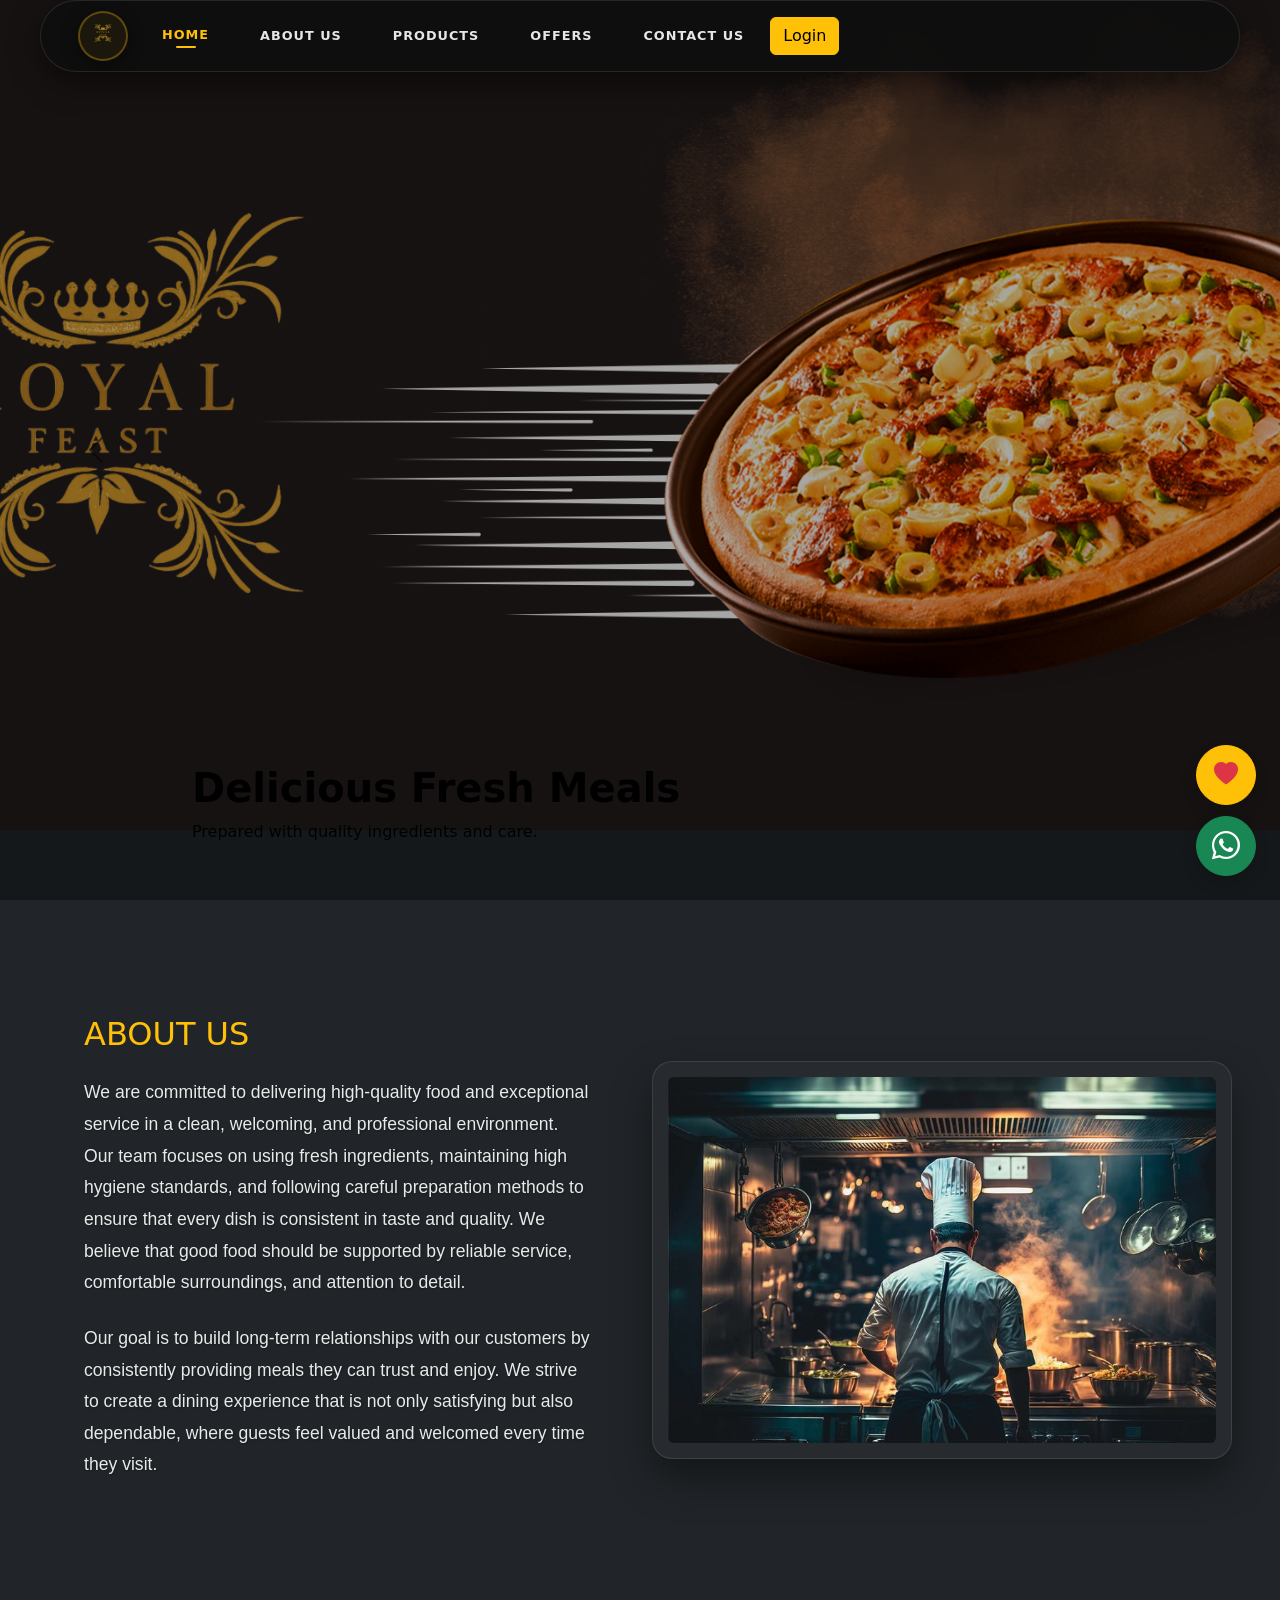
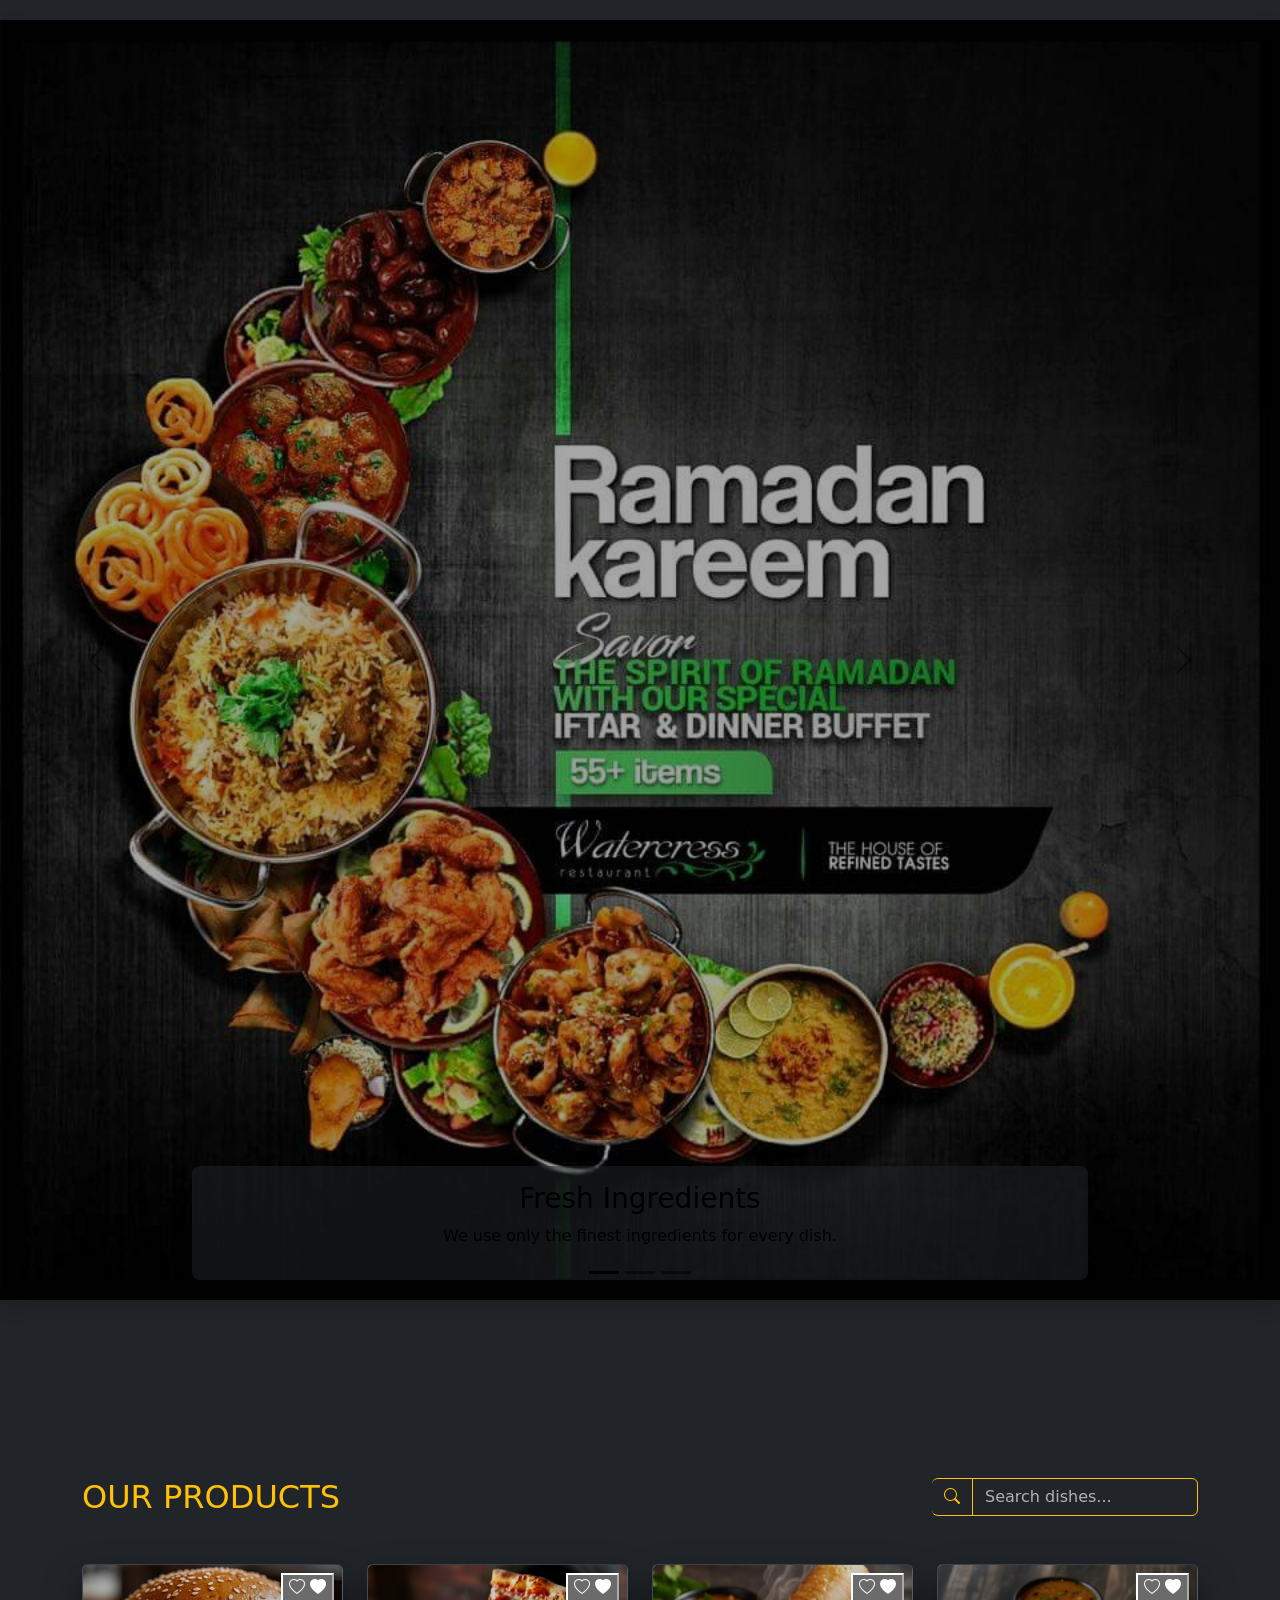
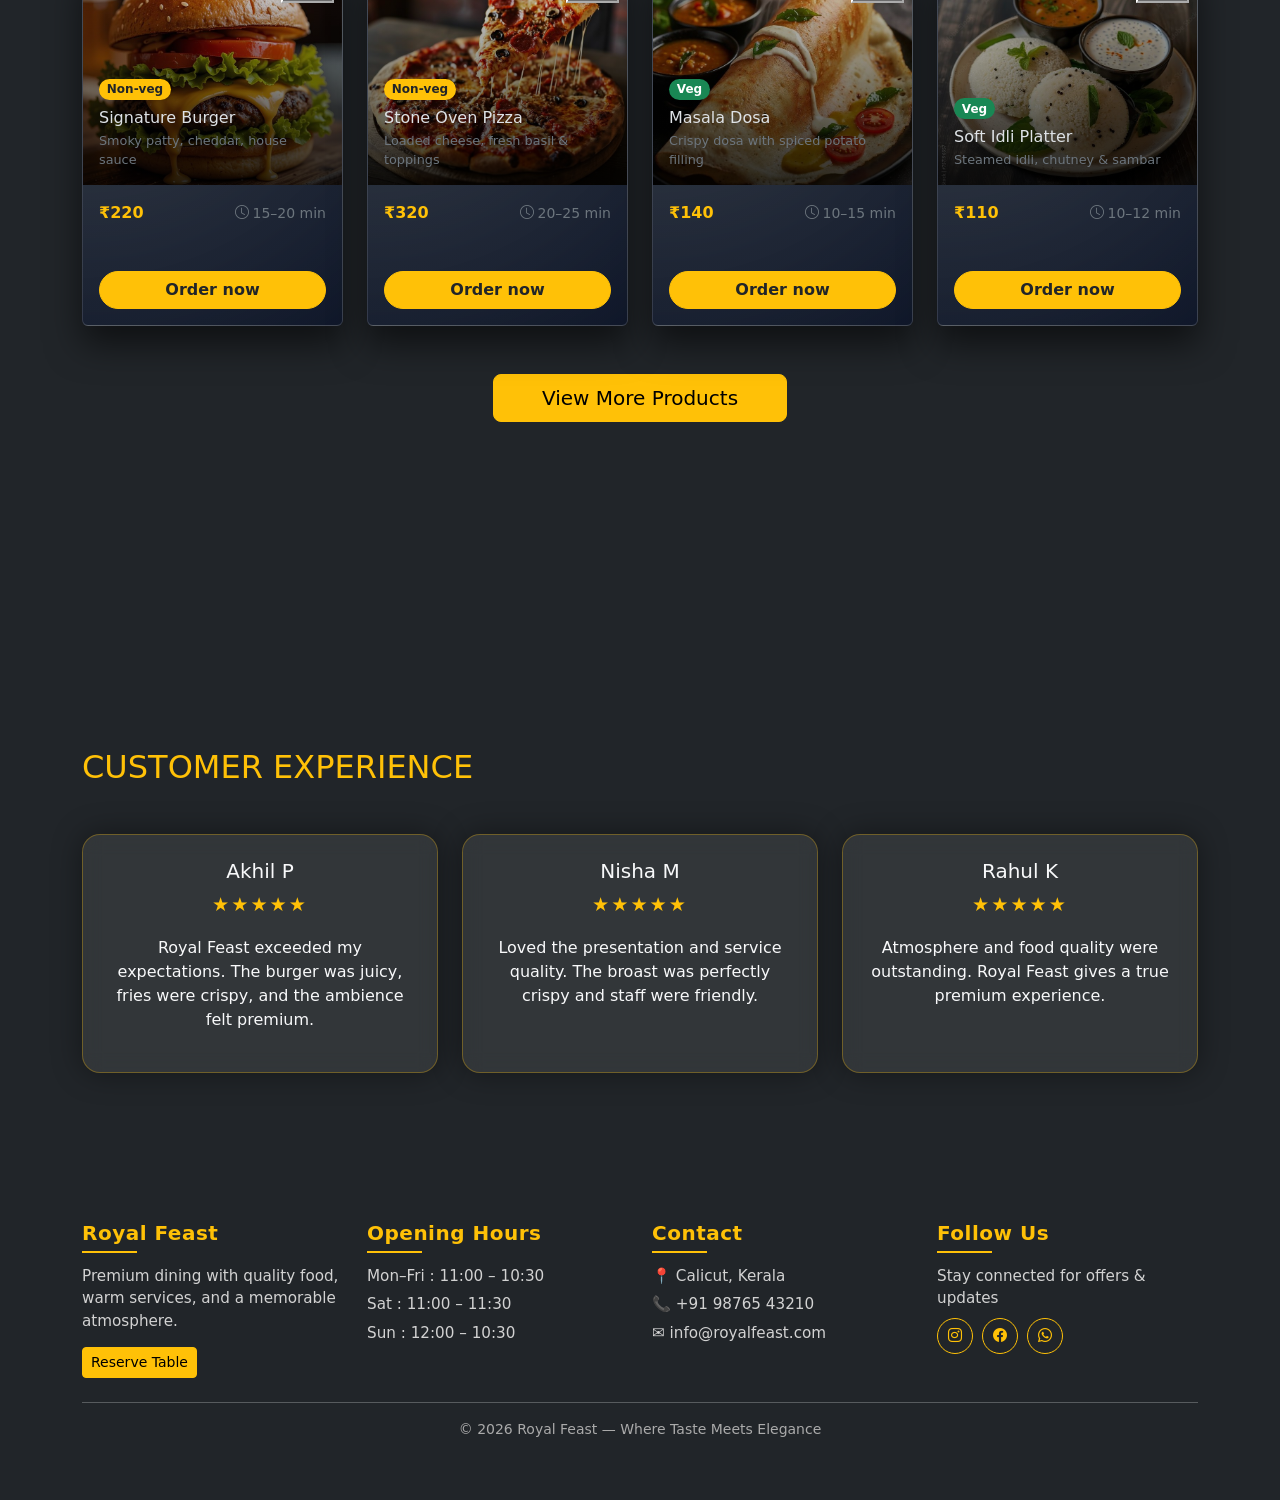
==== commit cde02ced: "fully updated" ====
--- a/index.html
+++ b/index.html
@@ -5,491 +5,139 @@
   <meta charset="UTF-8">
   <meta name="viewport" content="width=device-width, initial-scale=1.0">
   <title>Welcome to Royal Feast - Delicious Food Online!</title>
-  <style>
-    /* Theme tokens */
-    :root {
-      --nav-height: 80px;
-      --rf-bg-main: #020309;
-      --rf-bg-gradient: radial-gradient(circle at top, #18181f 0, #020309 55%);
-      --rf-text-main: #f7f3e8;
-      --rf-muted: #b3ac9c;
-      --rf-premium: #d4af37;
-      --rf-premium-dark: #b08b27;
-      --rf-premium-soft: rgba(212, 175, 55, 0.18);
-      --rf-glass-bg: rgba(255, 255, 255, 0.05);
-      --rf-glass-border: rgba(212, 175, 55, 0.45);
-    }
-
-    html,
-    body {
-      margin: 0;
-      padding: 0;
-      overflow-x: hidden;
-    }
-
-    body {
-      padding-top: var(--nav-height);
-      min-height: 100vh;
-      background:
-        linear-gradient(135deg, rgba(0, 0, 0, 0.9), rgba(10, 10, 10, 1)),
-        var(--rf-bg-gradient);
-      color: var(--rf-text-main);
-      font-family: system-ui, -apple-system, BlinkMacSystemFont, "Segoe UI", sans-serif;
-    }
-
-    /* Soft fade at bottom while scrolling */
-    body::after {
-      content: "";
-      position: fixed;
-      left: 0;
-      right: 0;
-      height: 80px;
-      pointer-events: none;
-      z-index: 1020;
-    }
-
-    body::after {
-      bottom: 0;
-      background: linear-gradient(to top, rgba(0, 0, 0, 0.95), transparent);
-    }
-
-    /* Glass Navbar */
-
-
-    .carousel,
-    #hero,
-    .slider-section {
-      margin-top: 80px;
-    }
-
-    /* Parallax About Section */
-    .parallax-about {
-      position: relative;
-      background: linear-gradient(rgba(0, 0, 0, 0.75), rgba(0, 0, 0, 0.9)),
-        url("./assets/images/parallex.jpg");
-      background-size: cover;
-      background-position: center;
-      background-attachment: fixed;
-      height: 100vh;
-      display: flex;
-      align-items: center;
-      color: #fff;
-      padding: 0 15px;
-    }
-
-    .parallax-about .row {
-      align-items: center;
-    }
-
-    .parallax-about .glass-img-wrapper {
-      background: rgba(0, 0, 0, 0.45);
-      backdrop-filter: blur(16px);
-      border-radius: 24px;
-      border: 1px solid var(--rf-glass-border);
-      box-shadow: 0 0 30px rgba(0, 0, 0, 0.75);
-      padding: 10px;
-      transition: 0.4s ease;
-    }
-
-    .parallax-about .glass-img-wrapper:hover {
-      transform: scale(1.03);
-      box-shadow: 0 0 55px rgba(212, 175, 55, 0.6);
-    }
-
-    .parallax-footer {
-      position: relative;
-      width: 100vw;
-      left: 50%;
-      right: 50%;
-      margin-left: -50vw;
-      margin-right: -50vw;
-      background: linear-gradient(rgba(0, 0, 0, 0.9), rgba(0, 0, 0, 0.98)),
-        url("./assets/images/parallex.jpg");
-      background-size: cover;
-      background-position: center;
-      background-attachment: fixed;
-    }
-
-    /* Parallax section starting from testimonials */
-    .parallax-section {
-      position: relative;
-      background: linear-gradient(rgba(0, 0, 0, .9), rgba(0, 0, 0, .98)),
-        url("./assets/images/parallex.jpg");
-      background-size: cover;
-      background-position: center;
-      background-attachment: fixed;
-      padding: 40px 0;
-    }
-
-    /* Glass cards / surfaces */
-    .glass-card,
-    .card,
-    .modal-content {
-      background: var(--rf-glass-bg) !important;
-      backdrop-filter: blur(16px);
-      -webkit-backdrop-filter: blur(16px);
-      border: 1px solid var(--rf-glass-border) !important;
-      border-radius: 18px;
-      box-shadow: 0 18px 50px rgba(0, 0, 0, 0.7);
-      color: var(--rf-text-main);
-      will-change: transform, box-shadow, backdrop-filter;
-      transition:
-        transform 0.35s ease,
-        box-shadow 0.35s ease,
-        border-color 0.35s ease,
-        background 0.35s ease,
-        backdrop-filter 0.35s ease;
-    }
-
-    .glass-card:hover,
-    .card:hover {
-      transform: translateY(-6px) scale(1.02);
-      box-shadow: 0 30px 80px rgba(0, 0, 0, 0.95);
-      border-color: rgba(212, 175, 55, 0.8) !important;
-      background: rgba(255, 255, 255, 0.09) !important;
-      backdrop-filter: blur(20px);
-      -webkit-backdrop-filter: blur(20px);
-    }
-
-    .star {
-      color: var(--rf-premium);
-      font-size: 1.2rem;
-      letter-spacing: 2px;
-    }
-
-    /* Shared section heading */
-    .section-heading {
-      margin-bottom: 1.5rem;
-      color: var(--rf-premium);
-      font-weight: 600;
-      letter-spacing: .18em;
-      text-transform: uppercase;
-    }
-
-    /* Premium buttons – unify all button colors */
-    .btn,
-    .btn:focus {
-      border-radius: 999px;
-      box-shadow: 0 10px 30px rgba(0, 0, 0, 0.6);
-    }
-
-    /* Extra glow for navbar button */
-    .navbar .btn {
-      box-shadow:
-        0 0 12px rgba(212, 175, 55, 0.45),
-        0 0 28px rgba(212, 175, 55, 0.35);
-      transition:
-        box-shadow 0.3s ease,
-        transform 0.3s ease;
-    }
-
-    .navbar .btn:hover {
-      box-shadow:
-        0 0 18px rgba(212, 175, 55, 0.7),
-        0 0 40px rgba(212, 175, 55, 0.6);
-      transform: translateY(-1px);
-    }
-
-    .btn-warning,
-    .btn-success,
-    .btn-outline-warning,
-    .btn-primary {
-      background: linear-gradient(135deg, var(--rf-premium), var(--rf-premium-dark));
-      border-color: var(--rf-premium-dark);
-      color: #0b0b0b !important;
-    }
-
-    .btn-warning:hover,
-    .btn-success:hover,
-    .btn-outline-warning:hover,
-    .btn-primary:hover {
-      background: linear-gradient(135deg, var(--rf-premium-dark), var(--rf-premium));
-      border-color: var(--rf-premium-dark);
-      color: #000 !important;
-      transform: translateY(-1px);
-    }
-
-    .btn-outline-warning {
-      background: transparent;
-      color: var(--rf-premium) !important;
-      border-color: var(--rf-premium-soft);
-    }
-
-    .btn-outline-warning:hover {
-      background: var(--rf-premium-soft);
-    }
-
-    /* Hero banner – premium layout */
-    #carouselExampleAutoplaying {
-      height: 100vh;
-    }
-
-    #carouselExampleAutoplaying .carousel-inner,
-    #carouselExampleAutoplaying .carousel-item {
-      height: 100%;
-    }
-
-    #carouselExampleAutoplaying .carousel-item {
-      position: relative;
-    }
-
-    #carouselExampleAutoplaying img {
-      height: 100%;
-      width: 100%;
-      object-fit: cover;
-      filter: saturate(1.05) contrast(1.05);
-    }
-
-    /* Dark + gold gradient overlay */
-    #carouselExampleAutoplaying .carousel-item::before {
-      content: "";
-      position: absolute;
-      inset: 0;
-      background:
-        radial-gradient(circle at top, rgba(212, 175, 55, 0.18), transparent 55%),
-        linear-gradient(to bottom, rgba(0, 0, 0, 0.5), rgba(0, 0, 0, 0.95));
-    }
-
-    /* Centered glass content block */
-    #carouselExampleAutoplaying .carousel-caption {
-      bottom: auto;
-      top: 52%;
-      left: 50%;
-      transform: translate(-50%, -50%);
-      text-align: left;
-      max-width: 640px;
-      width: 100%;
-      padding: 24px 32px;
-      background: rgba(0, 0, 0, 0.55);
-      backdrop-filter: blur(18px);
-      -webkit-backdrop-filter: blur(18px);
-      border-radius: 24px;
-      border: 1px solid var(--rf-glass-border);
-      box-shadow: 0 26px 70px rgba(0, 0, 0, 0.85);
-    }
-
-    #carouselExampleAutoplaying .carousel-caption h1 {
-      font-size: clamp(2.2rem, 4vw, 3rem);
-      letter-spacing: .04em;
-      text-transform: uppercase;
-    }
-
-    #carouselExampleAutoplaying .carousel-caption p {
-      color: var(--rf-muted);
-      font-size: 1.05rem;
-      margin-bottom: 0.75rem;
-    }
-
-    /* Optional CTA row inside caption */
-    #carouselExampleAutoplaying .carousel-caption .btn {
-      margin-top: 0.75rem;
-    }
-
-    /* Controls – subtle, premium */
-    #carouselExampleAutoplaying .carousel-control-prev-icon,
-    #carouselExampleAutoplaying .carousel-control-next-icon {
-      filter: drop-shadow(0 0 8px rgba(0, 0, 0, 0.8));
-    }
-
-    #carouselExampleAutoplaying .carousel-control-prev,
-    #carouselExampleAutoplaying .carousel-control-next {
-      width: 7%;
-    }
-
-    /* Footer */
-    .footer-clean {
-      padding: 40px 0 20px;
-    }
-
-    .footer-title {
-      font-weight: 600;
-      letter-spacing: .5px;
-      margin-bottom: 6px;
-    }
-
-    .divider {
-      width: 55px;
-      height: 2px;
-      background: var(--rf-premium);
-      margin-bottom: 12px;
-    }
-
-    .footer-clean p {
-      margin-bottom: 6px;
-      font-size: .95rem;
-      color: var(--rf-muted);
-    }
-
-    .social a {
-      width: 36px;
-      height: 36px;
-      display: inline-flex;
-      align-items: center;
-      justify-content: center;
-    }
-
-    /* Navbar logo – consistent with style.css */
-  </style>
+  <link rel="stylesheet" href="./assets/css/style.css">
   <link rel="icon" href="./assets/images/favicon.jpg" type="image/jpg">
   <a href="https://api.whatsapp.com/send?phone=918590568859&text=Hello%20Royal%20Feast"
     class="btn btn-success position-fixed bottom-0 end-0 m-4 rounded-circle shadow d-flex align-items-center justify-content-center"
-    style="width:65px;height:65px;z-index:1050;" target="_blank">
+    style="width:60px;height:60px;z-index:1050;" target="_blank">
 
     <i class="bi bi-whatsapp text-white fs-3"></i>
 
   </a>
-  <link href="https://cdn.jsdelivr.net/npm/bootstrap@5.3.8/dist/css/bootstrap.min.css" rel="stylesheet">
+  <link href="https://cdn.jsdelivr.net/npm/bootstrap@5.3.3/dist/css/bootstrap.min.css" rel="stylesheet">
   <link href="https://cdn.jsdelivr.net/npm/bootstrap-icons@1.11.3/font/bootstrap-icons.css" rel="stylesheet">
-  <link href="assets/css/style.css?v=3" rel="stylesheet">
 </head>
 
-<body id="home">
+<body>
   <!-- start navbar -->
-  <div class="navbar-wrapper">
-    <nav class="navbar navbar-expand-lg glass-navbar">
-      <div class="container">
-        <!-- Logo -->
-        <a class="navbar-brand me-3" href="index.html">
-          <img src="./assets/images/foodoglogo.jpg" alt="Logo">
-        </a>
-
-        <!-- Toggler for mobile -->
-        <button class="navbar-toggler" type="button" data-bs-toggle="collapse" data-bs-target="#navbarSupportedContent"
-          aria-controls="navbarSupportedContent" aria-expanded="false" aria-label="Toggle navigation">
-          <span class="navbar-toggler-icon"></span>
+  <nav class="navbar navbar-expand-lg fixed-top glass-navbar">
+    <div class="container-fluid">
+      <a class="navbar-brand" href="#home">
+        <img src="./assets/images/foodoglogo.jpg" alt="..." width="70" height="60">
+      </a>
+      <button class="navbar-toggler" type="button" data-bs-toggle="collapse" data-bs-target="#navbarSupportedContent"
+        aria-controls="navbarSupportedContent" aria-expanded="false" aria-label="Toggle navigation">
+        <span class="navbar-toggler-icon"></span>
+      </button>
+      <div class="collapse navbar-collapse" id="navbarSupportedContent">
+        <ul class="navbar-nav mx-auto mb-2 mb-lg-0">
+          <li class="nav-item">
+            <a class="nav-link active" aria-current="page" href="#home">Home</a>
+          </li>
+          <li class="nav-item">
+            <a class="nav-link" href="#about">About Us</a>
+          </li>
+          <li class="nav-item">
+            <a class="nav-link" href="#products">Products</a>
+          </li>
+          <li class="nav-item">
+            <a class="nav-link" href="#offers">Offers</a>
+          </li>
+          <li class="nav-item">
+            <a class="nav-link" href="#contact">Contact Us</a>
+          </li>
+        </ul>
+        <button class="btn btn-warning ms-2" data-bs-toggle="modal" data-bs-target="#loginModal">
+          Login
         </button>
-
-        <div class="collapse navbar-collapse" id="navbarSupportedContent">
-          <!-- Center Links -->
-          <ul class="navbar-nav mx-auto mb-2 mb-lg-0">
-            <li class="nav-item"><a class="nav-link active" href="index.html">Home</a></li>
-            <li class="nav-item"><a class="nav-link" href="index.html#about">About Us</a></li>
-            <li class="nav-item"><a class="nav-link" href="products.html">Products</a></li>
-            <li class="nav-item"><a class="nav-link" href="index.html#offers">Offers</a></li>
-            <li class="nav-item"><a class="nav-link" href="index.html#contact">Contact Us</a></li>
-          </ul>
-
-          <!-- Right-aligned Button -->
-          <div class="ms-3">
-            <button class="btn btn-login" data-bs-toggle="modal" data-bs-target="#authModal">
-              Login
-            </button>
-          </div>
-        </div>
-      </div>
-    </nav>
-  </div>
-  <!-- Unified Authentication Modal (Redesigned) -->
-  <div class="modal fade" id="authModal" tabindex="-1" aria-hidden="true">
-    <div class="modal-dialog modal-xl modal-dialog-centered">
-      <div class="modal-content auth-modal-content overflow-hidden">
-        <div class="row g-0">
-          <!-- Visual Panel -->
-          <div class="col-lg-6 d-none d-lg-block modal-split-visual"
-            style="background-image: url('./assets/images/royal_feast_login_bg.png');">
-            <div class="visual-overlay d-flex flex-column justify-content-end p-5">
-              <h2 class="display-5 fw-bold text-white mb-3 head-royal">A Taste of Royalty</h2>
-              <p class="text-white-50 lead mb-0">Experience the finest gourmet delights, prepared with passion and
-                served with elegance.</p>
-            </div>
-          </div>
-
-          <!-- Form Panel -->
-          <div class="col-lg-6 modal-split-form p-4 p-md-5 bg-dark">
-            <div class="d-flex justify-content-between align-items-center mb-4">
-              <div class="navbar-brand d-flex align-items-center justify-content-center"
-                style="width: 60px; height: 60px;">
-                <img src="./assets/images/foodoglogo.jpg" alt="Logo" class="w-100 h-100 object-fit-cover">
-              </div>
-              <button type="button" class="btn-close btn-close-white" data-bs-dismiss="modal"
-                aria-label="Close"></button>
-            </div>
-
-            <!-- Login View -->
-            <div id="loginView">
-              <h3 class="head-royal text-warning mb-2">Welcome Back</h3>
-              <p class="text-secondary mb-4">Please enter your details to sign in.</p>
-
-              <form>
-                <div class="mb-3">
-                  <label class="form-label small text-uppercase fw-bold text-secondary">Email Address</label>
-                  <input type="email" class="form-control premium-input" placeholder="name@example.com">
-                </div>
-                <div class="mb-4">
-                  <div class="d-flex justify-content-between">
-                    <label class="form-label small text-uppercase fw-bold text-secondary">Password</label>
-                    <a href="#" class="small text-warning text-decoration-none">Forgot?</a>
-                  </div>
-                  <input type="password" class="form-control premium-input" placeholder="••••••••">
-                </div>
-                <button type="submit" class="btn btn-warning w-100 py-3 fw-bold rounded-pill shadow-sm">Sign In</button>
-              </form>
-
-              <div class="mt-5 text-center">
-                <p class="text-secondary small">Don't have an account?
-                  <a href="javascript:void(0)" onclick="toggleAuthView('signup')"
-                    class="text-warning fw-bold text-decoration-none ms-1">Create an Account</a>
-                </p>
-              </div>
-            </div>
-
-            <!-- Signup View (Hidden by default) -->
-            <div id="signupView" style="display: none;">
-              <h3 class="head-royal text-warning mb-2">Join the Feast</h3>
-              <p class="text-secondary mb-4">Experience royalty in every bite.</p>
-
-              <form>
-                <div class="mb-3">
-                  <label class="form-label small text-uppercase fw-bold text-secondary">Full Name</label>
-                  <input type="text" class="form-control premium-input" placeholder="John Doe">
-                </div>
-                <div class="mb-3">
-                  <label class="form-label small text-uppercase fw-bold text-secondary">Email Address</label>
-                  <input type="email" class="form-control premium-input" placeholder="name@example.com">
-                </div>
-                <div class="mb-4">
-                  <label class="form-label small text-uppercase fw-bold text-secondary">Password</label>
-                  <input type="password" class="form-control premium-input" placeholder="••••••••">
-                </div>
-                <button type="submit" class="btn btn-warning w-100 py-3 fw-bold rounded-pill shadow-sm">Sign Up</button>
-              </form>
-
-              <div class="mt-5 text-center">
-                <p class="text-secondary small">Already have an account?
-                  <a href="javascript:void(0)" onclick="toggleAuthView('login')"
-                    class="text-warning fw-bold text-decoration-none ms-1">Sign In</a>
-                </p>
-              </div>
-            </div>
-          </div>
-        </div>
-      </div>
-    </div>
-  </div>
-
-  <script>
-    function toggleAuthView(view) {
-      const loginView = document.getElementById('loginView');
-      const signupView = document.getElementById('signupView');
-      if (view === 'signup') {
-        loginView.style.display = 'none';
-        signupView.style.display = 'block';
-      } else {
-        loginView.style.display = 'block';
-        signupView.style.display = 'none';
-      }
-    }
-
-    // Navbar scroll transformation
-    window.onscroll = function () {
-      const navWrapper = document.querySelector('.navbar-wrapper');
-      if (window.pageYOffset > 50) {
-        navWrapper.classList.add('scrolled');
-      } else {
-        navWrapper.classList.remove('scrolled');
-      }
-    };
-  </script>
+      </div>
+    </div>
+    <div class="modal fade" id="loginModal" tabindex="-1">
+      <div class="modal-dialog modal-dialog-centered">
+        <div class="modal-content bg-dark text-light border border-warning">
+
+          <div class="modal-header border-warning">
+            <h5 class="modal-title text-warning">Login to Your Account</h5>
+            <button type="button" class="btn-close btn-close-white" data-bs-dismiss="modal"></button>
+          </div>
+
+          <div class="modal-body">
+            <form>
+              <div class="mb-3">
+                <label class="form-label">Email</label>
+                <input type="email" class="form-control" placeholder="Enter email">
+              </div>
+
+              <div class="mb-3">
+                <label class="form-label">Password</label>
+                <input type="password" class="form-control" placeholder="Enter password">
+              </div>
+
+              <button class="btn btn-warning w-100">Login</button>
+            </form>
+          </div>
+
+          <div class="modal-footer border-warning">
+            <small class="text-secondary">
+              New user?
+              <a href="#" data-bs-toggle="modal" data-bs-target="#signupModal" data-bs-dismiss="modal"
+                class="text-warning">
+                Sign Up
+              </a>
+            </small>
+
+          </div>
+
+        </div>
+      </div>
+    </div>
+    <!-- Sign Up Modal -->
+    <div class="modal fade" id="signupModal" tabindex="-1">
+      <div class="modal-dialog modal-dialog-centered">
+        <div class="modal-content bg-dark text-light border border-warning">
+
+          <div class="modal-header border-0 pb-0">
+            <h5 class="modal-title text-warning">Create an Account</h5>
+            <button type="button" class="btn-close btn-close-white" data-bs-dismiss="modal"></button>
+          </div>
+
+          <div class="modal-body">
+            <form>
+              <div class="mb-3">
+                <label class="form-label">Full Name</label>
+                <input type="text" class="form-control" placeholder="Enter name">
+              </div>
+
+              <div class="mb-3">
+                <label class="form-label">Email</label>
+                <input type="email" class="form-control" placeholder="Enter email">
+              </div>
+
+              <div class="mb-3">
+                <label class="form-label">Password</label>
+                <input type="password" class="form-control" placeholder="Create password">
+              </div>
+
+              <button class="btn btn-warning w-100">Sign Up</button>
+            </form>
+          </div>
+
+          <div class="modal-footer border-warning">
+            <small class="text-secondary">
+              Already have an account?
+              <a href="#" data-bs-toggle="modal" data-bs-target="#loginModal" data-bs-dismiss="modal"
+                class="text-warning">
+                Login
+              </a>
+            </small>
+          </div>
+
+        </div>
+      </div>
+    </div>
+
+    </div>
+  </nav>
   <!-- end navbar  -->
 
   <!-- start banner -->
@@ -499,14 +147,26 @@
 
       <div class="carousel-item active">
         <img src="./assets/images/f1.jpg" class="d-block w-100" alt="food">
+        <div class="carousel-caption text-start">
+          <h1 class="fw-bold">Delicious Fresh Meals</h1>
+          <p>Prepared with quality ingredients and care.</p>
+        </div>
       </div>
 
       <div class="carousel-item">
         <img src="./assets/images/f2.jpg" class="d-block w-100" alt="restaurant">
+        <div class="carousel-caption">
+          <h1 class="fw-bold">Comfortable Dining</h1>
+          <p>Relaxing atmosphere for family & friends.</p>
+        </div>
       </div>
 
       <div class="carousel-item">
         <img src="./assets/images/f3.jpg" class="d-block w-100" alt="chef">
+        <div class="carousel-caption text-end">
+          <h1 class="fw-bold">Taste You Can Trust</h1>
+          <p>Serving happiness on every plate.</p>
+        </div>
       </div>
 
     </div>
@@ -570,7 +230,7 @@
       <div class="carousel-inner">
         <!-- Slide 1 -->
         <div class="carousel-item active">
-          <img src="./assets/images/offers1.jpg" class="d-block w-100" style="height:100vh; object-fit:cover;" alt="">
+          <img src="./assets/images/offers1.jpg" class="d-block w-100 banner-img" alt="">
           <div class="carousel-caption d-none d-md-block bg-dark bg-opacity-50 rounded-3 p-3">
             <h3>Fresh Ingredients</h3>
             <p>We use only the finest ingredients for every dish.</p>
@@ -579,7 +239,7 @@
 
         <!-- Slide 2 -->
         <div class="carousel-item">
-          <img src="./assets/images/offersr1.jpg" class="d-block w-100" style="height:100vh; object-fit:cover;" alt="">
+          <img src="./assets/images/offersr1.jpg" class="d-block w-100 banner-img" alt="">
           <div class="carousel-caption d-none d-md-block bg-dark bg-opacity-50 rounded-3 p-3">
             <h3>Cozy Dining Experience</h3>
             <p>Enjoy a comfortable and welcoming atmosphere.</p>
@@ -588,7 +248,7 @@
 
         <!-- Slide 3 -->
         <div class="carousel-item">
-          <img src="./assets/images/of2.jpg" class="d-block w-100" style="height:100vh; object-fit:cover;" alt="">
+          <img src="./assets/images/of2.jpg" class="d-block w-100 banner-img" alt="">
           <div class="carousel-caption d-none d-md-block bg-dark bg-opacity-50 rounded-3 p-3">
             <h3>Delicious Variety</h3>
             <p>From burgers to broast — taste the difference.</p>
@@ -613,18 +273,37 @@
   <div id="products" class="container-fluid m-0 py-5"
     style="min-height: 100vh; display: flex; flex-direction: column; justify-content: center; background-color: #212529;">
     <div class="container">
-      <h2 class="mb-5 text-start text-warning">OUR PRODUCTS</h2>
-
-
-
-      <!-- Product cards grid -->
+      <div class="d-flex flex-column flex-md-row align-items-md-center justify-content-between gap-4 mb-5">
+        <h2 class="text-start text-warning mb-0">OUR PRODUCTS</h2>
+        <div class="search-container">
+          <div class="input-group">
+            <span class="input-group-text bg-transparent border-warning text-warning">
+              <i class="bi bi-search"></i>
+            </span>
+            <input type="text" id="productSearch" class="form-control bg-transparent border-warning text-white"
+              placeholder="Search dishes..." aria-label="Search dishes">
+          </div>
+        </div>
+      </div> <!-- Product cards grid -->
       <div class="row g-4" id="productsGrid">
         <!-- Card 1 -->
         <div class="col-sm-6 col-lg-3">
-          <article class="card recipe-card h-100 position-relative" data-category="nonveg" data-price="220">
+          <article class="card recipe-card h-100 position-relative" data-category="nonveg" data-price="220"
+            data-name="Signature Burger" data-img="./assets/images/foodcard1.jpg"
+            data-desc="A bold, hand-pressed beef patty grilled to perfection, layered with aged cheddar, crispy lettuce, vine tomatoes, pickles, and our secret smoky house sauce — all tucked into a toasted brioche bun."
+            data-ingredients="Beef patty, cheddar cheese, brioche bun, lettuce, tomato, pickles, house sauce"
+            data-allergens="Gluten, Dairy, Eggs" data-calories="680 kcal" data-time="15–20 min" data-badge="Non-veg"
+            data-badgeclass="badge bg-warning text-dark rounded-pill"
+            data-order="https://api.whatsapp.com/send?phone=8590568859&amp;text=Hello,%20I%20want%20to%20order%20a%20Signature%20Burger"
+            onclick="openDishModal(this)">
             <div class="position-relative">
               <img src="./assets/images/foodcard1.jpg" class="w-100 recipe-card-img" alt="Signature Burger">
               <div class="recipe-card-overlay"></div>
+              <button class="heart-btn position-absolute top-0 end-0 m-2"
+                onclick="event.stopPropagation(); toggleHeart(this)" aria-label="Favourite">
+                <i class="bi bi-heart"></i>
+                <i class="bi bi-heart-fill"></i>
+              </button>
               <div class="position-absolute bottom-0 start-0 end-0 p-3">
                 <span class="badge bg-warning text-dark rounded-pill mb-2">Non‑veg</span>
                 <h6 class="mb-1">Signature Burger</h6>
@@ -632,12 +311,12 @@
               </div>
             </div>
             <div class="card-body recipe-card-body d-flex flex-column justify-content-between">
-              <div class="d-flex justify-content-between align-items-center mb-3">
+              <div class="d-flex justify-content-between align-items-center mb-2">
                 <span class="fw-semibold text-warning">₹220</span>
                 <small class="text-secondary"><i class="bi bi-clock me-1"></i>15–20 min</small>
               </div>
               <button class="btn btn-warning text-dark w-100 rounded-pill fw-semibold"
-                onclick="window.open('https://api.whatsapp.com/send?phone=8590568859&text=Hello,%20I%20want%20to%20order%20a%20Signature%20Burger','_blank')">
+                onclick="event.stopPropagation(); window.open('https://api.whatsapp.com/send?phone=8590568859&text=Hello,%20I%20want%20to%20order%20a%20Signature%20Burger','_blank')">
                 Order now
               </button>
             </div>
@@ -646,10 +325,22 @@
 
         <!-- Card 2 -->
         <div class="col-sm-6 col-lg-3">
-          <article class="card recipe-card h-100 position-relative" data-category="nonveg" data-price="320">
+          <article class="card recipe-card h-100 position-relative" data-category="nonveg" data-price="320"
+            data-name="Stone Oven Pizza" data-img="./assets/images/foodcard2.jpg"
+            data-desc="Fired in a traditional stone oven at 400°C, our pizza features a hand-stretched thin crust loaded with rich tomato base, double mozzarella, fresh basil, sun-dried tomatoes, and seasonal toppings. A slice of Italy, right here."
+            data-ingredients="Pizza dough, mozzarella, tomato base, basil, sun-dried tomatoes, toppings"
+            data-allergens="Gluten, Dairy" data-calories="820 kcal" data-time="20–25 min" data-badge="Non-veg"
+            data-badgeclass="badge bg-warning text-dark rounded-pill"
+            data-order="https://api.whatsapp.com/send?phone=8590568859&text=Hello,%20I%20want%20to%20order%20a%20Stone%20Oven%20Pizza"
+            onclick="openDishModal(this)">
             <div class="position-relative">
               <img src="./assets/images/foodcard2.jpg" class="w-100 recipe-card-img" alt="Stone Oven Pizza">
               <div class="recipe-card-overlay"></div>
+              <button class="heart-btn position-absolute top-0 end-0 m-2"
+                onclick="event.stopPropagation(); toggleHeart(this)" aria-label="Favourite">
+                <i class="bi bi-heart"></i>
+                <i class="bi bi-heart-fill"></i>
+              </button>
               <div class="position-absolute bottom-0 start-0 end-0 p-3">
                 <span class="badge bg-warning text-dark rounded-pill mb-2">Non‑veg</span>
                 <h6 class="mb-1">Stone Oven Pizza</h6>
@@ -657,12 +348,12 @@
               </div>
             </div>
             <div class="card-body recipe-card-body d-flex flex-column justify-content-between">
-              <div class="d-flex justify-content-between align-items-center mb-3">
+              <div class="d-flex justify-content-between align-items-center mb-2">
                 <span class="fw-semibold text-warning">₹320</span>
                 <small class="text-secondary"><i class="bi bi-clock me-1"></i>20–25 min</small>
               </div>
               <button class="btn btn-warning text-dark w-100 rounded-pill fw-semibold"
-                onclick="window.open('https://api.whatsapp.com/send?phone=8590568859&text=Hello,%20I%20want%20to%20order%20a%20Stone%20Oven%20Pizza','_blank')">
+                onclick="event.stopPropagation(); window.open('https://api.whatsapp.com/send?phone=8590568859&text=Hello,%20I%20want%20to%20order%20a%20Stone%20Oven%20Pizza','_blank')">
                 Order now
               </button>
             </div>
@@ -671,10 +362,22 @@
 
         <!-- Card 3 -->
         <div class="col-sm-6 col-lg-3">
-          <article class="card recipe-card h-100 position-relative" data-category="veg" data-price="140">
+          <article class="card recipe-card h-100 position-relative" data-category="veg" data-price="140"
+            data-name="Masala Dosa" data-img="./assets/images/veg1.jpg"
+            data-desc="A beloved South Indian classic — a wafer-thin, golden-crisp fermented rice crepe generously filled with perfectly spiced mashed potato sabzi. Served piping hot with tangy coconut chutney and a bowl of hearty sambar."
+            data-ingredients="Rice batter, urad dal, potato, mustard seeds, curry leaves, turmeric, coconut chutney, sambar"
+            data-allergens="None (check sambar for tree nuts)" data-calories="380 kcal" data-time="10–15 min"
+            data-badge="Veg" data-badgeclass="badge bg-success rounded-pill"
+            data-order="https://api.whatsapp.com/send?phone=8590568859&amp;text=Hello,%20I%20want%20to%20order%20a%20Masala%20Dosa"
+            onclick="openDishModal(this)">
             <div class="position-relative">
               <img src="./assets/images/veg1.jpg" class="w-100 recipe-card-img" alt="Masala Dosa">
               <div class="recipe-card-overlay"></div>
+              <button class="heart-btn position-absolute top-0 end-0 m-2"
+                onclick="event.stopPropagation(); toggleHeart(this)" aria-label="Favourite">
+                <i class="bi bi-heart"></i>
+                <i class="bi bi-heart-fill"></i>
+              </button>
               <div class="position-absolute bottom-0 start-0 end-0 p-3">
                 <span class="badge bg-success rounded-pill mb-2">Veg</span>
                 <h6 class="mb-1">Masala Dosa</h6>
@@ -682,12 +385,12 @@
               </div>
             </div>
             <div class="card-body recipe-card-body d-flex flex-column justify-content-between">
-              <div class="d-flex justify-content-between align-items-center mb-3">
+              <div class="d-flex justify-content-between align-items-center mb-2">
                 <span class="fw-semibold text-warning">₹140</span>
                 <small class="text-secondary"><i class="bi bi-clock me-1"></i>10–15 min</small>
               </div>
               <button class="btn btn-warning text-dark w-100 rounded-pill fw-semibold"
-                onclick="window.open('https://api.whatsapp.com/send?phone=8590568859&text=Hello,%20I%20want%20to%20order%20a%20Masala%20Dosa','_blank')">
+                onclick="event.stopPropagation(); window.open('https://api.whatsapp.com/send?phone=8590568859&text=Hello,%20I%20want%20to%20order%20a%20Masala%20Dosa','_blank')">
                 Order now
               </button>
             </div>
@@ -696,10 +399,22 @@
 
         <!-- Card 4 -->
         <div class="col-sm-6 col-lg-3">
-          <article class="card recipe-card h-100 position-relative" data-category="veg" data-price="110">
+          <article class="card recipe-card h-100 position-relative" data-category="veg" data-price="110"
+            data-name="Soft Idli Platter" data-img="./assets/images/veg2.jpg"
+            data-desc="Soft and fluffy steamed rice cakes made from fermented rice and lentil batter. A healthy and traditional South Indian breakfast served with coconut chutney and sambar."
+            data-ingredients="Rice, lentils, salt, coconut chutney, sambar" data-allergens="None"
+            data-calories="280 kcal" data-time="10–12 min" data-badge="Veg"
+            data-badgeclass="badge bg-success rounded-pill"
+            data-order="https://api.whatsapp.com/send?phone=8590568859&text=Hello,%20I%20want%20to%20order%20an%20Idli%20Platter"
+            onclick="openDishModal(this)">
             <div class="position-relative">
               <img src="./assets/images/veg2.jpg" class="w-100 recipe-card-img" alt="Soft Idli Platter">
               <div class="recipe-card-overlay"></div>
+              <button class="heart-btn position-absolute top-0 end-0 m-2"
+                onclick="event.stopPropagation(); toggleHeart(this)" aria-label="Favourite">
+                <i class="bi bi-heart"></i>
+                <i class="bi bi-heart-fill"></i>
+              </button>
               <div class="position-absolute bottom-0 start-0 end-0 p-3">
                 <span class="badge bg-success rounded-pill mb-2">Veg</span>
                 <h6 class="mb-1">Soft Idli Platter</h6>
@@ -707,12 +422,12 @@
               </div>
             </div>
             <div class="card-body recipe-card-body d-flex flex-column justify-content-between">
-              <div class="d-flex justify-content-between align-items-center mb-3">
+              <div class="d-flex justify-content-between align-items-center mb-2">
                 <span class="fw-semibold text-warning">₹110</span>
                 <small class="text-secondary"><i class="bi bi-clock me-1"></i>10–12 min</small>
               </div>
               <button class="btn btn-warning text-dark w-100 rounded-pill fw-semibold"
-                onclick="window.open('https://api.whatsapp.com/send?phone=8590568859&text=Hello,%20I%20want%20to%20order%20an%20Idli%20Platter','_blank')">
+                onclick="event.stopPropagation(); window.open('https://api.whatsapp.com/send?phone=8590568859&text=Hello,%20I%20want%20to%20order%20an%20Idli%20Platter','_blank')">
                 Order now
               </button>
             </div>
@@ -751,56 +466,17 @@
           </div>
         </div>
 
-      </div> <!-- closes parallax-section for experiences -->
-
-      <!-- Branches Section (Static) -->
-      <div class="container py-5 mt-5">
-        <h2 class="section-heading text-center mb-5">OUR BRANCHES</h2>
-        <div class="row g-4 justify-content-center">
-          <!-- Branch 1: Calicut -->
-          <div class="col-md-4">
-            <div class="branch-card">
-              <img src="./assets/images/branches1.jpg" class="branch-img" alt="Calicut Branch">
-              <div class="p-4 text-center">
-                <h4 class="text-warning mb-3">CALICUT</h4>
-                <p class="text-light-50 small mb-4">The heart of our flavor journey. Experience royal dining in the
-                  city of spices.</p>
-                <a href="https://maps.google.com" target="_blank"
-                  class="btn btn-outline-warning btn-sm rounded-pill px-4">View Location</a>
-              </div>
-            </div>
-          </div>
-          <!-- Branch 2: Kochi -->
-          <div class="col-md-4">
-            <div class="branch-card">
-              <img src="./assets/images/branches2.jpg" class="branch-img" alt="Kochi Branch">
-              <div class="p-4 text-center">
-                <h4 class="text-warning mb-3">KOCHI</h4>
-                <p class="text-light-50 small mb-4">Where tradition meets modern appetite. Visit us at the coastal
-                  hub.</p>
-                <a href="https://maps.google.com" target="_blank"
-                  class="btn btn-outline-warning btn-sm rounded-pill px-4">View Location</a>
-              </div>
-            </div>
-          </div>
-          <!-- Branch 3: Dubai -->
-          <div class="col-md-4">
-            <div class="branch-card">
-              <img src="./assets/images/branches3.jpg" class="branch-img" alt="Dubai Branch">
-              <div class="p-4 text-center">
-                <h4 class="text-warning mb-3">DUBAI</h4>
-                <p class="text-light-50 small mb-4">Taking the royal feast global. Luxury dining experience in the
-                  city of gold.</p>
-                <a href="https://maps.google.com" target="_blank"
-                  class="btn btn-outline-warning btn-sm rounded-pill px-4">View Location</a>
-              </div>
-            </div>
-          </div>
-        </div>
-      </div>
-
-      <div class="parallax-section">
-
+        <!-- Review 2 -->
+        <div class="col-md-4">
+          <div class="glass-card p-4 text-center text-light h-100">
+            <h5 class="mb-2">Nisha M</h5>
+            <div class="star mb-3">★★★★★</div>
+            <p>
+              Loved the presentation and service quality. The broast was
+              perfectly crispy and staff were friendly.
+            </p>
+          </div>
+        </div>
 
         <!-- Review 3 -->
         <div class="col-md-4">
@@ -818,6 +494,54 @@
     </div>
 
 
+
+    <!-- Shared Dish Detail Modal -->
+    <div class="modal fade" id="dishModal" tabindex="-1" aria-labelledby="dishModalLabel" aria-hidden="true">
+      <div class="modal-dialog modal-lg modal-dialog-centered modal-dialog-scrollable">
+        <div class="modal-content bg-dark border border-warning">
+          <div class="modal-header border-0 pb-0">
+            <button type="button" class="btn-close btn-close-white" data-bs-dismiss="modal"></button>
+          </div>
+          <div class="modal-body p-0">
+            <div class="row g-0">
+              <!-- Image -->
+              <div class="col-md-5">
+                <img id="modal-img" src="" alt="" class="img-fluid w-100 h-100"
+                  style="object-fit:cover;max-height:420px;border-radius:0.5rem 0 0 0.5rem;">
+              </div>
+              <!-- Content -->
+              <div class="col-md-7 p-4">
+                <span id="modal-badge" class="badge mb-2"></span>
+                <h4 id="modal-name" class="text-warning fw-bold mb-1"></h4>
+                <div class="d-flex gap-3 mb-3">
+                  <span id="modal-price" class="fw-semibold text-warning fs-5"></span>
+                  <small id="modal-time" class="text-secondary align-self-center"><i
+                      class="bi bi-clock me-1"></i></small>
+                  <small id="modal-cal" class="text-secondary align-self-center"><i class="bi bi-fire me-1"></i></small>
+                </div>
+                <p id="modal-desc" class="text-secondary mb-3" style="font-size:0.95rem;line-height:1.7;">
+                </p>
+                <div class="mb-2">
+                  <span class="text-warning fw-semibold"><i class="bi bi-egg-fried me-1"></i>Ingredients</span>
+                  <p id="modal-ingredients" class="text-secondary mt-1 mb-0" style="font-size:0.88rem;">
+                  </p>
+                </div>
+                <div class="mt-3">
+                  <span class="text-warning fw-semibold"><i class="bi bi-exclamation-triangle me-1"></i>Allergens</span>
+                  <p id="modal-allergens" class="text-secondary mt-1 mb-0" style="font-size:0.88rem;"></p>
+                </div>
+                <a id="modal-order" href="#" target="_blank"
+                  class="btn btn-warning text-dark px-5 rounded-pill fw-bold mt-4 btn-heartbeat d-block mx-auto"
+                  style="width: fit-content;">
+                  Order Now
+                </a>
+              </div>
+            </div>
+          </div>
+        </div>
+      </div>
+    </div>
+
     <footer id="contact" class="text-light parallax-footer footer-clean">
 
       <div class="container">
@@ -871,11 +595,41 @@
 
         <hr class="mt-4">
 
-          </div>
-        </footer>
-      </div> <!-- closes parallax-section -->
-
-      <script src="https://cdn.jsdelivr.net/npm/bootstrap@5.3.3/dist/js/bootstrap.bundle.min.js"></script>
+        <div class="text-center small" style="color:#aaa;">
+          © 2026 Royal Feast — Where Taste Meets Elegance
+        </div>
+
+      </div>
+    </footer>
+  </div> <!-- closes parallax-section -->
+
+
+  <!-- Favourites Sidebar (Offcanvas) -->
+  <div class="offcanvas offcanvas-end bg-dark text-light border-start border-warning" tabindex="-1" id="favSidebar"
+    aria-labelledby="favSidebarLabel">
+    <div class="offcanvas-header border-bottom border-warning">
+      <h5 class="offcanvas-title text-warning" id="favSidebarLabel">
+        <i class="bi bi-heart-fill me-2"></i>My Favourites
+      </h5>
+      <button type="button" class="btn-close btn-close-white" data-bs-dismiss="offcanvas" aria-label="Close"></button>
+    </div>
+    <div class="offcanvas-body">
+      <div id="favSidebarContent" class="d-flex flex-column gap-3">
+        <!-- Dynamically populated by script.js -->
+      </div>
+    </div>
+  </div>
+
+  <!-- Floating Favourites Trigger -->
+  <button
+    class="btn btn-warning shadow rounded-circle position-fixed bottom-0 end-0 m-4 d-flex align-items-center justify-content-center"
+    style="width: 60px; height: 60px; z-index: 1040; margin-bottom: 95px !important;" type="button"
+    data-bs-toggle="offcanvas" data-bs-target="#favSidebar">
+    <i class="bi bi-heart-fill fs-4 text-danger"></i>
+  </button>
+
+  <script src="https://cdn.jsdelivr.net/npm/bootstrap@5.3.3/dist/js/bootstrap.bundle.min.js"></script>
+  <script src="./assets/js/script.js"></script>
 </body>
 
 </html>
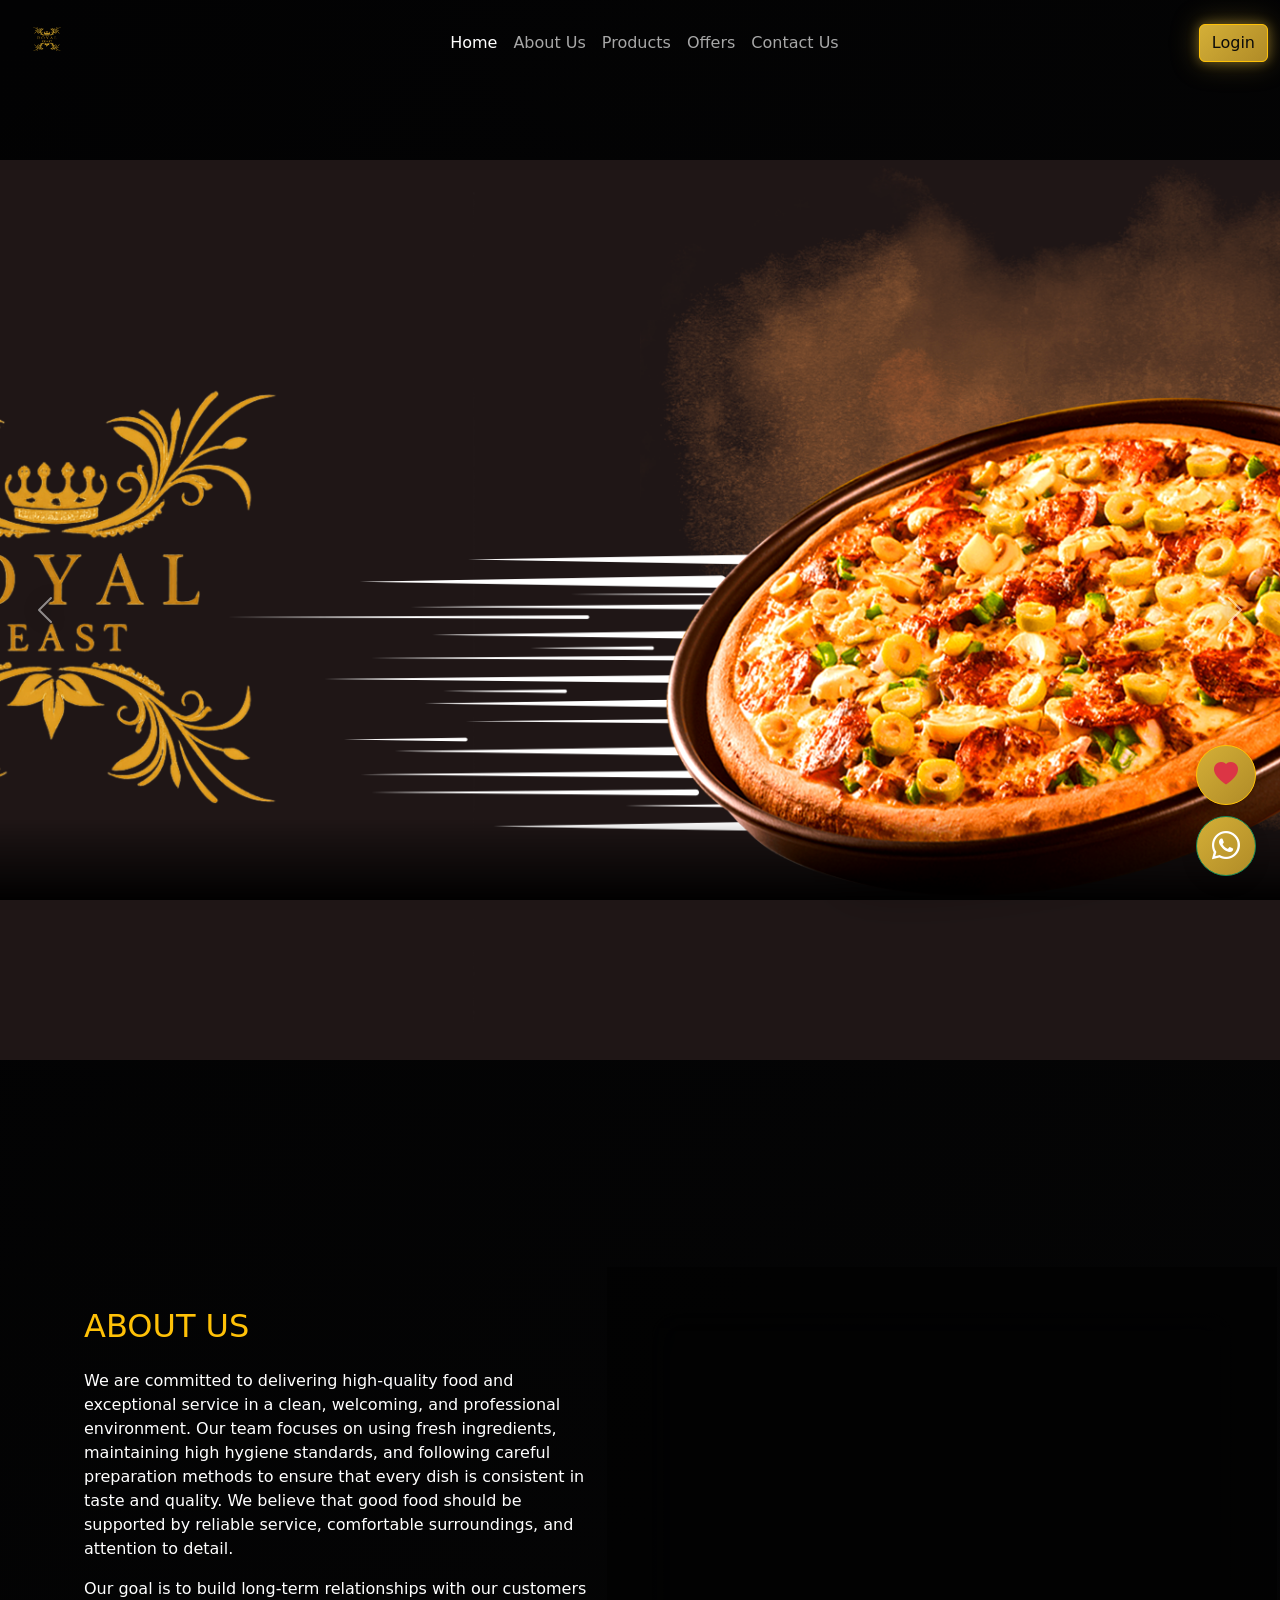
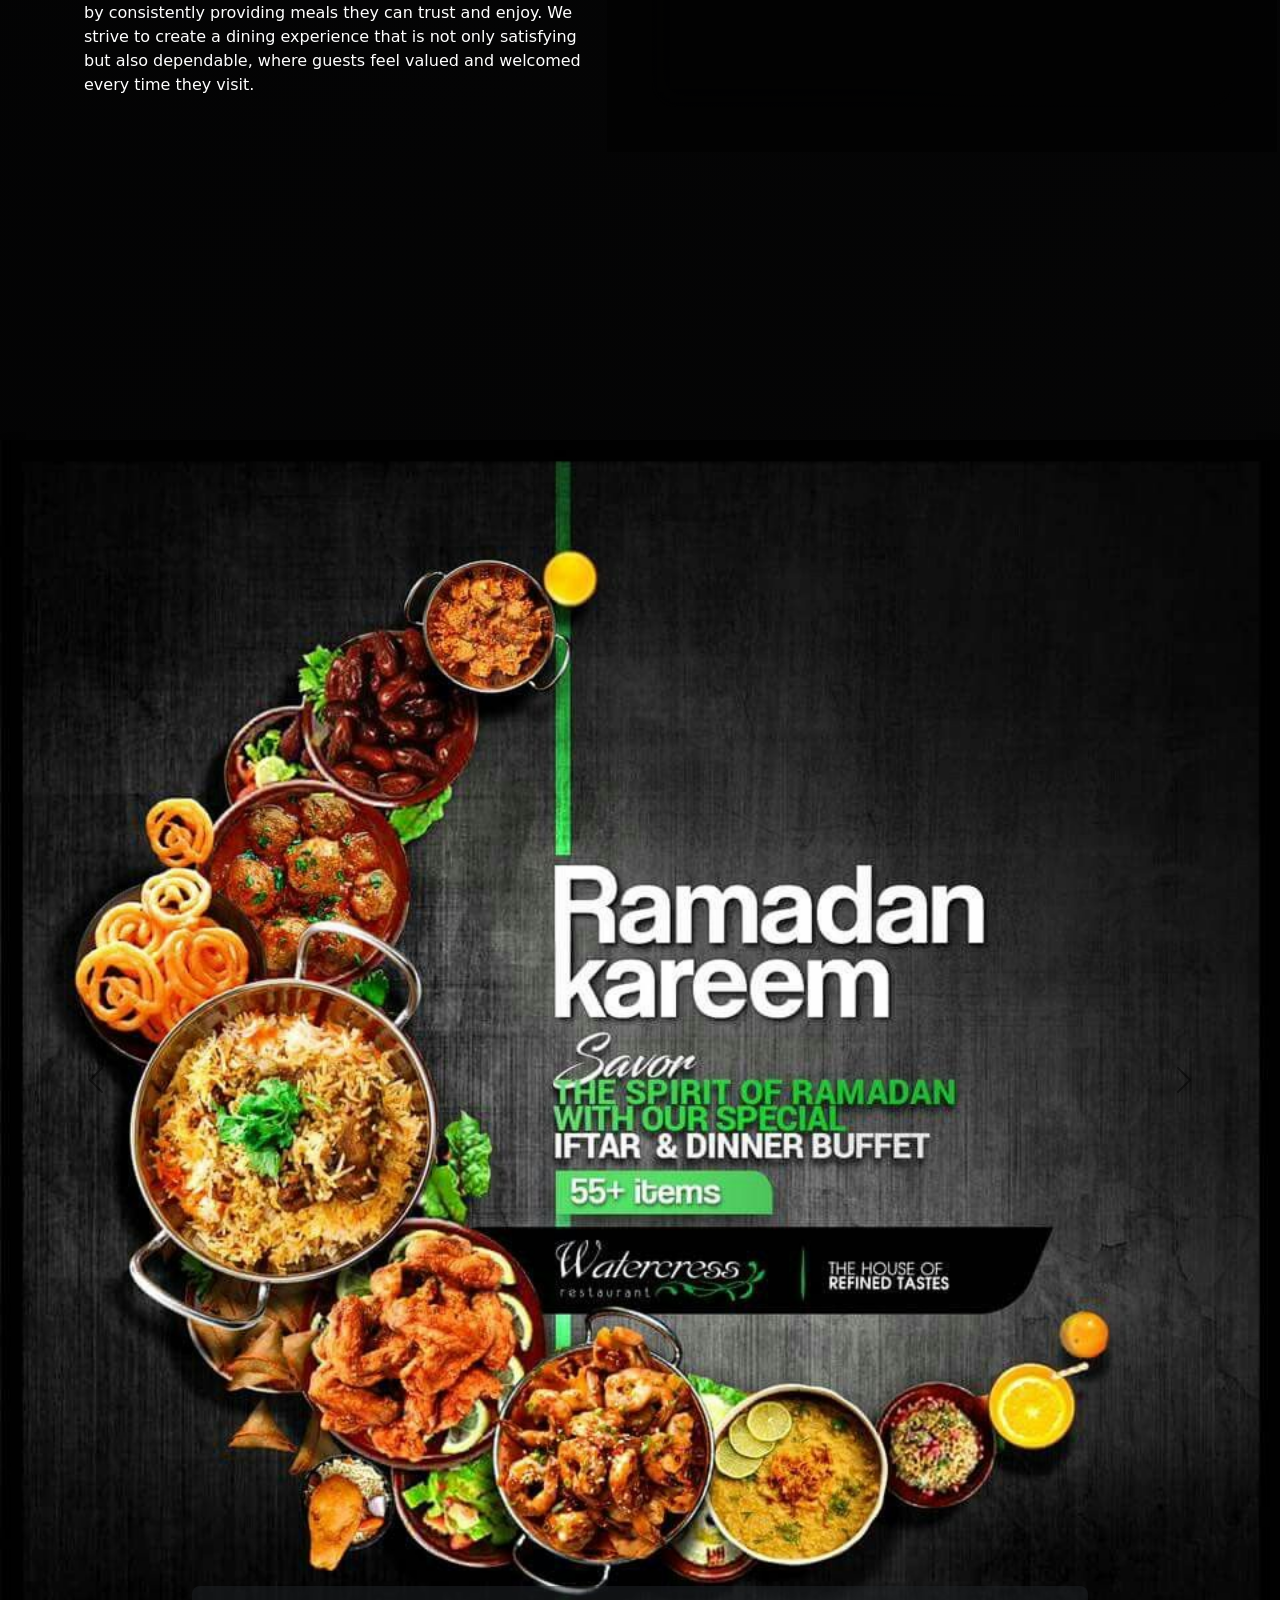
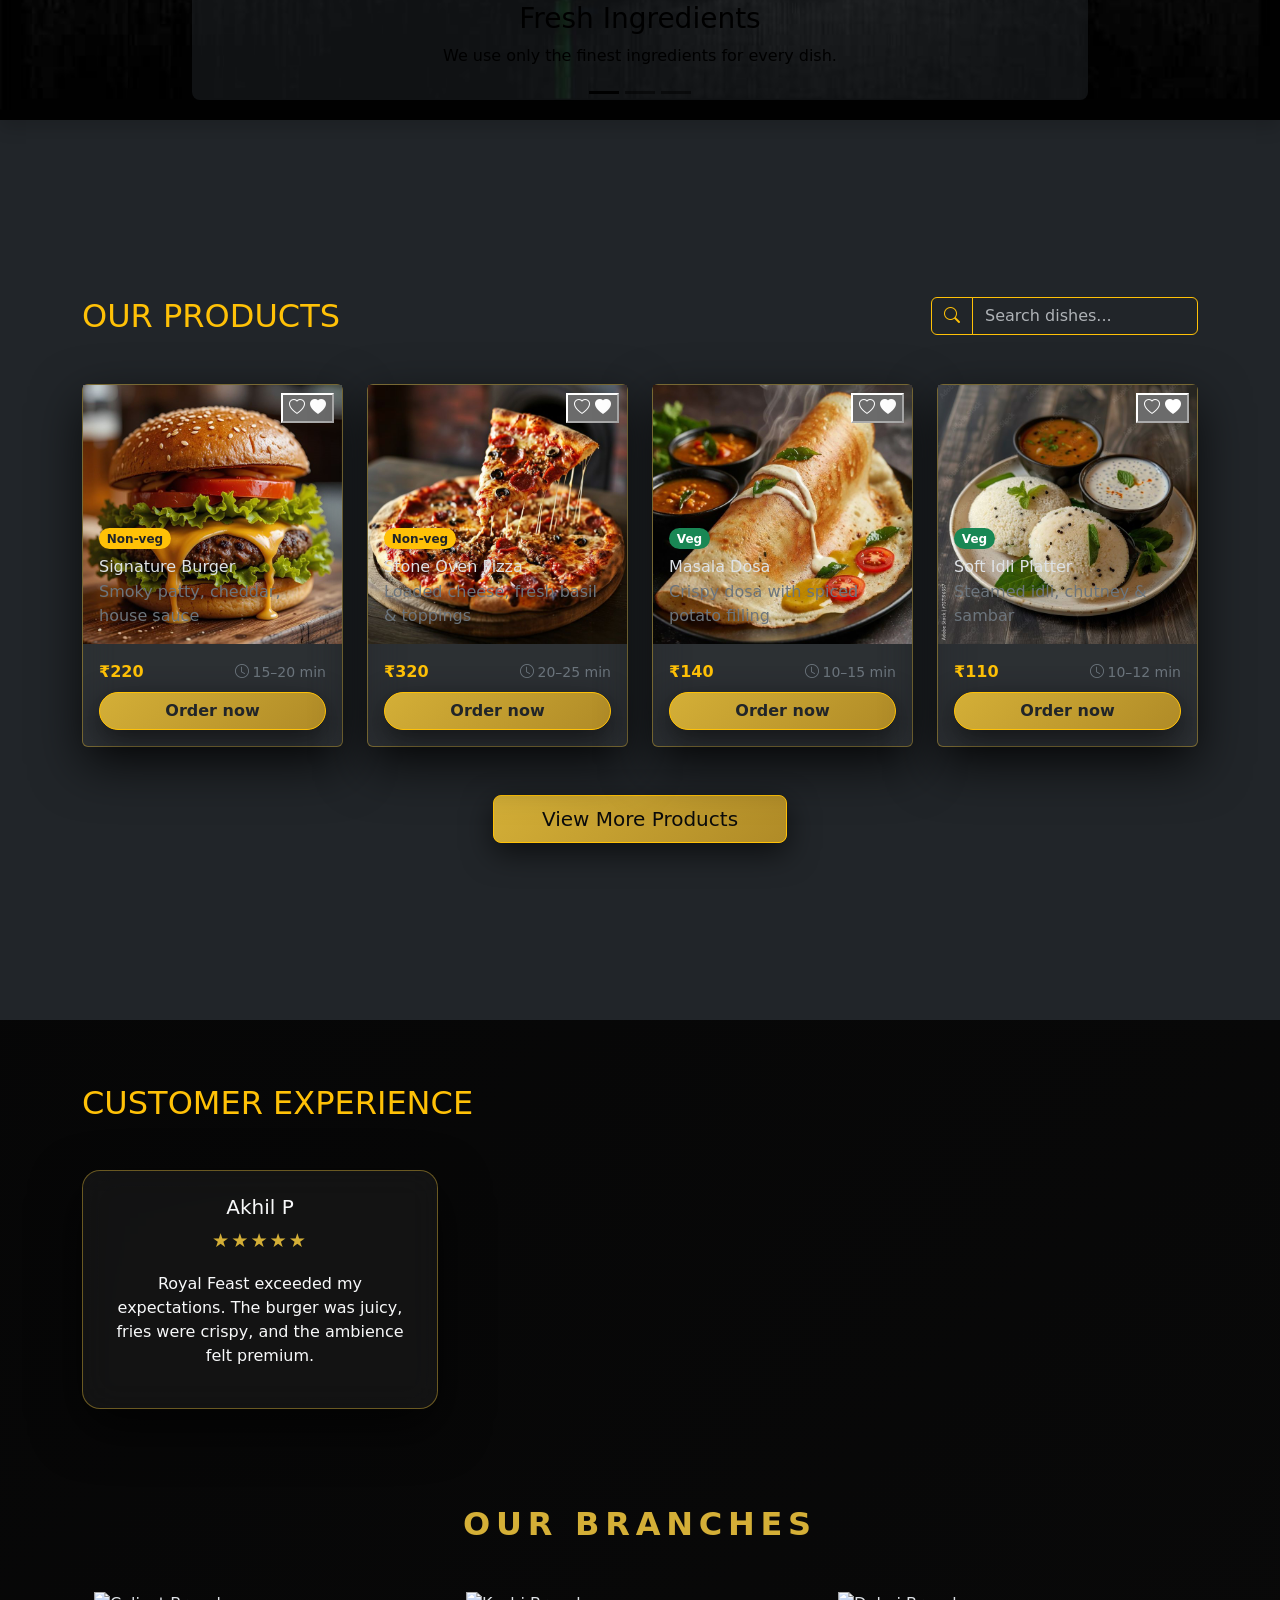
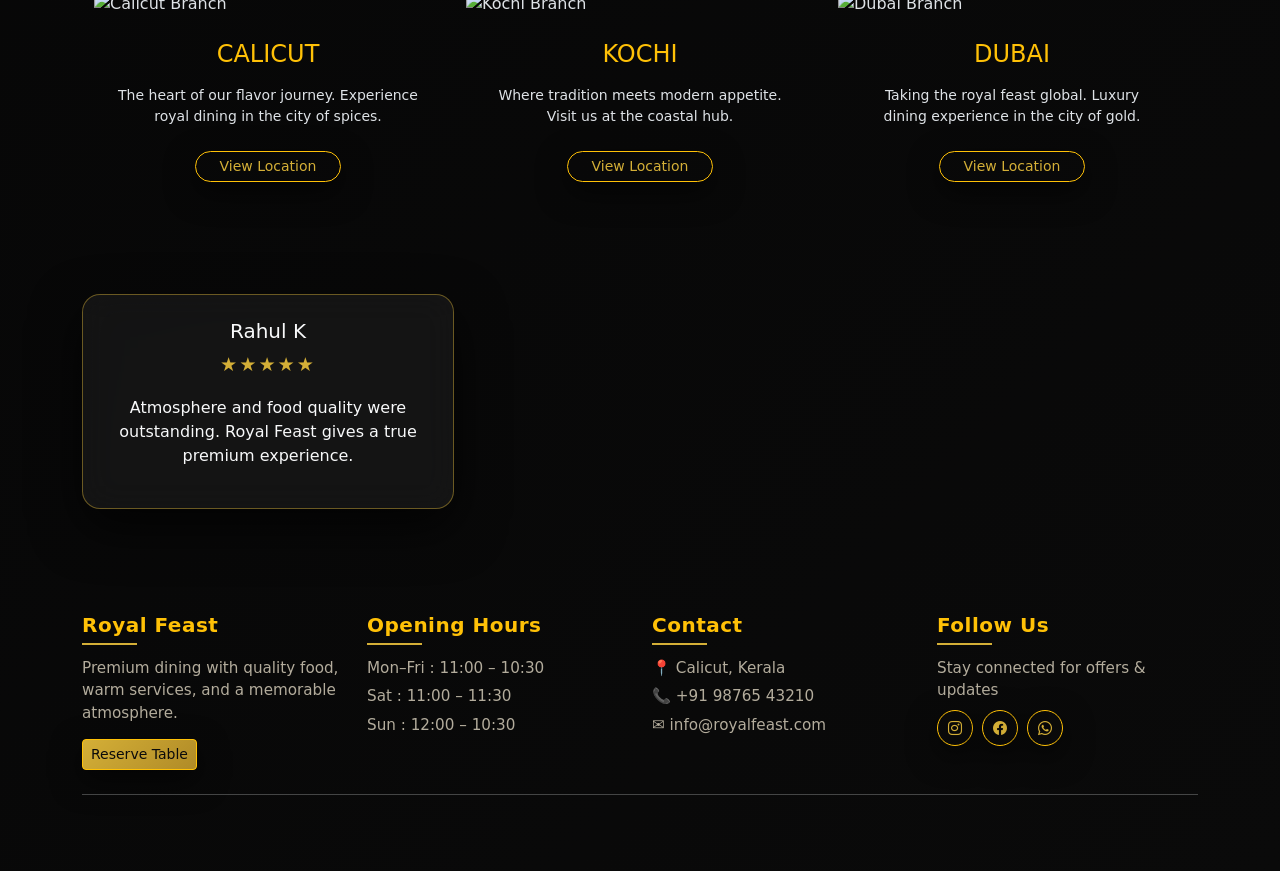
==== commit 9f531fcd: "Merge branch 'main' of https://github.com/nashidkp/Royalfeast" ====
--- a/index.html
+++ b/index.html
@@ -5,7 +5,331 @@
   <meta charset="UTF-8">
   <meta name="viewport" content="width=device-width, initial-scale=1.0">
   <title>Welcome to Royal Feast - Delicious Food Online!</title>
-  <link rel="stylesheet" href="./assets/css/style.css">
+  <style>
+    /* Theme tokens */
+    :root {
+      --nav-height: 80px;
+      --rf-bg-main: #020309;
+      --rf-bg-gradient: radial-gradient(circle at top, #18181f 0, #020309 55%);
+      --rf-text-main: #f7f3e8;
+      --rf-muted: #b3ac9c;
+      --rf-premium: #d4af37;
+      --rf-premium-dark: #b08b27;
+      --rf-premium-soft: rgba(212, 175, 55, 0.18);
+      --rf-glass-bg: rgba(255, 255, 255, 0.05);
+      --rf-glass-border: rgba(212, 175, 55, 0.45);
+    }
+
+    html,
+    body {
+      margin: 0;
+      padding: 0;
+      overflow-x: hidden;
+    }
+
+    body {
+      padding-top: var(--nav-height);
+      min-height: 100vh;
+      background:
+        linear-gradient(135deg, rgba(0, 0, 0, 0.9), rgba(10, 10, 10, 1)),
+        var(--rf-bg-gradient);
+      color: var(--rf-text-main);
+      font-family: system-ui, -apple-system, BlinkMacSystemFont, "Segoe UI", sans-serif;
+    }
+
+    /* Soft fade at bottom while scrolling */
+    body::after {
+      content: "";
+      position: fixed;
+      left: 0;
+      right: 0;
+      height: 80px;
+      pointer-events: none;
+      z-index: 1020;
+    }
+
+    body::after {
+      bottom: 0;
+      background: linear-gradient(to top, rgba(0, 0, 0, 0.95), transparent);
+    }
+
+    /* Glass Navbar */
+
+
+    .carousel,
+    #hero,
+    .slider-section {
+      margin-top: 80px;
+    }
+
+    /* Parallax About Section */
+    .parallax-about {
+      position: relative;
+      background: linear-gradient(rgba(0, 0, 0, 0.75), rgba(0, 0, 0, 0.9)),
+        url("./assets/images/parallex.jpg");
+      background-size: cover;
+      background-position: center;
+      background-attachment: fixed;
+      height: 100vh;
+      display: flex;
+      align-items: center;
+      color: #fff;
+      padding: 0 15px;
+    }
+
+    .parallax-about .row {
+      align-items: center;
+    }
+
+    .parallax-about .glass-img-wrapper {
+      background: rgba(0, 0, 0, 0.45);
+      backdrop-filter: blur(16px);
+      border-radius: 24px;
+      border: 1px solid var(--rf-glass-border);
+      box-shadow: 0 0 30px rgba(0, 0, 0, 0.75);
+      padding: 10px;
+      transition: 0.4s ease;
+    }
+
+    .parallax-about .glass-img-wrapper:hover {
+      transform: scale(1.03);
+      box-shadow: 0 0 55px rgba(212, 175, 55, 0.6);
+    }
+
+    .parallax-footer {
+      position: relative;
+      width: 100vw;
+      left: 50%;
+      right: 50%;
+      margin-left: -50vw;
+      margin-right: -50vw;
+      background: linear-gradient(rgba(0, 0, 0, 0.9), rgba(0, 0, 0, 0.98)),
+        url("./assets/images/parallex.jpg");
+      background-size: cover;
+      background-position: center;
+      background-attachment: fixed;
+    }
+
+    /* Parallax section starting from testimonials */
+    .parallax-section {
+      position: relative;
+      background: linear-gradient(rgba(0, 0, 0, .9), rgba(0, 0, 0, .98)),
+        url("./assets/images/parallex.jpg");
+      background-size: cover;
+      background-position: center;
+      background-attachment: fixed;
+      padding: 40px 0;
+    }
+
+    /* Glass cards / surfaces */
+    .glass-card,
+    .card,
+    .modal-content {
+      background: var(--rf-glass-bg) !important;
+      backdrop-filter: blur(16px);
+      -webkit-backdrop-filter: blur(16px);
+      border: 1px solid var(--rf-glass-border) !important;
+      border-radius: 18px;
+      box-shadow: 0 18px 50px rgba(0, 0, 0, 0.7);
+      color: var(--rf-text-main);
+      will-change: transform, box-shadow, backdrop-filter;
+      transition:
+        transform 0.35s ease,
+        box-shadow 0.35s ease,
+        border-color 0.35s ease,
+        background 0.35s ease,
+        backdrop-filter 0.35s ease;
+    }
+
+    .glass-card:hover,
+    .card:hover {
+      transform: translateY(-6px) scale(1.02);
+      box-shadow: 0 30px 80px rgba(0, 0, 0, 0.95);
+      border-color: rgba(212, 175, 55, 0.8) !important;
+      background: rgba(255, 255, 255, 0.09) !important;
+      backdrop-filter: blur(20px);
+      -webkit-backdrop-filter: blur(20px);
+    }
+
+    .star {
+      color: var(--rf-premium);
+      font-size: 1.2rem;
+      letter-spacing: 2px;
+    }
+
+    /* Shared section heading */
+    .section-heading {
+      margin-bottom: 1.5rem;
+      color: var(--rf-premium);
+      font-weight: 600;
+      letter-spacing: .18em;
+      text-transform: uppercase;
+    }
+
+    /* Premium buttons – unify all button colors */
+    .btn,
+    .btn:focus {
+      border-radius: 999px;
+      box-shadow: 0 10px 30px rgba(0, 0, 0, 0.6);
+    }
+
+    /* Extra glow for navbar button */
+    .navbar .btn {
+      box-shadow:
+        0 0 12px rgba(212, 175, 55, 0.45),
+        0 0 28px rgba(212, 175, 55, 0.35);
+      transition:
+        box-shadow 0.3s ease,
+        transform 0.3s ease;
+    }
+
+    .navbar .btn:hover {
+      box-shadow:
+        0 0 18px rgba(212, 175, 55, 0.7),
+        0 0 40px rgba(212, 175, 55, 0.6);
+      transform: translateY(-1px);
+    }
+
+    .btn-warning,
+    .btn-success,
+    .btn-outline-warning,
+    .btn-primary {
+      background: linear-gradient(135deg, var(--rf-premium), var(--rf-premium-dark));
+      border-color: var(--rf-premium-dark);
+      color: #0b0b0b !important;
+    }
+
+    .btn-warning:hover,
+    .btn-success:hover,
+    .btn-outline-warning:hover,
+    .btn-primary:hover {
+      background: linear-gradient(135deg, var(--rf-premium-dark), var(--rf-premium));
+      border-color: var(--rf-premium-dark);
+      color: #000 !important;
+      transform: translateY(-1px);
+    }
+
+    .btn-outline-warning {
+      background: transparent;
+      color: var(--rf-premium) !important;
+      border-color: var(--rf-premium-soft);
+    }
+
+    .btn-outline-warning:hover {
+      background: var(--rf-premium-soft);
+    }
+
+    /* Hero banner – premium layout */
+    #carouselExampleAutoplaying {
+      height: 100vh;
+    }
+
+    #carouselExampleAutoplaying .carousel-inner,
+    #carouselExampleAutoplaying .carousel-item {
+      height: 100%;
+    }
+
+    #carouselExampleAutoplaying .carousel-item {
+      position: relative;
+    }
+
+    #carouselExampleAutoplaying img {
+      height: 100%;
+      width: 100%;
+      object-fit: cover;
+      filter: saturate(1.05) contrast(1.05);
+    }
+
+    /* Dark + gold gradient overlay */
+    #carouselExampleAutoplaying .carousel-item::before {
+      content: "";
+      position: absolute;
+      inset: 0;
+      background:
+        radial-gradient(circle at top, rgba(212, 175, 55, 0.18), transparent 55%),
+        linear-gradient(to bottom, rgba(0, 0, 0, 0.5), rgba(0, 0, 0, 0.95));
+    }
+
+    /* Centered glass content block */
+    #carouselExampleAutoplaying .carousel-caption {
+      bottom: auto;
+      top: 52%;
+      left: 50%;
+      transform: translate(-50%, -50%);
+      text-align: left;
+      max-width: 640px;
+      width: 100%;
+      padding: 24px 32px;
+      background: rgba(0, 0, 0, 0.55);
+      backdrop-filter: blur(18px);
+      -webkit-backdrop-filter: blur(18px);
+      border-radius: 24px;
+      border: 1px solid var(--rf-glass-border);
+      box-shadow: 0 26px 70px rgba(0, 0, 0, 0.85);
+    }
+
+    #carouselExampleAutoplaying .carousel-caption h1 {
+      font-size: clamp(2.2rem, 4vw, 3rem);
+      letter-spacing: .04em;
+      text-transform: uppercase;
+    }
+
+    #carouselExampleAutoplaying .carousel-caption p {
+      color: var(--rf-muted);
+      font-size: 1.05rem;
+      margin-bottom: 0.75rem;
+    }
+
+    /* Optional CTA row inside caption */
+    #carouselExampleAutoplaying .carousel-caption .btn {
+      margin-top: 0.75rem;
+    }
+
+    /* Controls – subtle, premium */
+    #carouselExampleAutoplaying .carousel-control-prev-icon,
+    #carouselExampleAutoplaying .carousel-control-next-icon {
+      filter: drop-shadow(0 0 8px rgba(0, 0, 0, 0.8));
+    }
+
+    #carouselExampleAutoplaying .carousel-control-prev,
+    #carouselExampleAutoplaying .carousel-control-next {
+      width: 7%;
+    }
+
+    /* Footer */
+    .footer-clean {
+      padding: 40px 0 20px;
+    }
+
+    .footer-title {
+      font-weight: 600;
+      letter-spacing: .5px;
+      margin-bottom: 6px;
+    }
+
+    .divider {
+      width: 55px;
+      height: 2px;
+      background: var(--rf-premium);
+      margin-bottom: 12px;
+    }
+
+    .footer-clean p {
+      margin-bottom: 6px;
+      font-size: .95rem;
+      color: var(--rf-muted);
+    }
+
+    .social a {
+      width: 36px;
+      height: 36px;
+      display: inline-flex;
+      align-items: center;
+      justify-content: center;
+    }
+
+    /* Navbar logo – consistent with style.css */
+  </style>
   <link rel="icon" href="./assets/images/favicon.jpg" type="image/jpg">
   <a href="https://api.whatsapp.com/send?phone=918590568859&text=Hello%20Royal%20Feast"
     class="btn btn-success position-fixed bottom-0 end-0 m-4 rounded-circle shadow d-flex align-items-center justify-content-center"
@@ -18,7 +342,7 @@
   <link href="https://cdn.jsdelivr.net/npm/bootstrap-icons@1.11.3/font/bootstrap-icons.css" rel="stylesheet">
 </head>
 
-<body>
+<body id="home">
   <!-- start navbar -->
   <nav class="navbar navbar-expand-lg fixed-top glass-navbar">
     <div class="container-fluid">
@@ -61,19 +385,18 @@
             <button type="button" class="btn-close btn-close-white" data-bs-dismiss="modal"></button>
           </div>
 
-          <div class="modal-body">
-            <form>
-              <div class="mb-3">
-                <label class="form-label">Email</label>
-                <input type="email" class="form-control" placeholder="Enter email">
-              </div>
-
-              <div class="mb-3">
-                <label class="form-label">Password</label>
-                <input type="password" class="form-control" placeholder="Enter password">
-              </div>
-
-              <button class="btn btn-warning w-100">Login</button>
+          <!-- Form Panel -->
+          <div class="col-lg-6 modal-split-form p-4 p-md-5 bg-dark">
+            <div class="d-flex justify-content-between align-items-center mb-4">
+              <div class="navbar-brand d-flex align-items-center justify-content-center"
+                style="width: 60px; height: 60px;">
+                <img src="./assets/images/foodoglogo.jpg" alt="Logo" class="w-100 h-100 object-fit-cover">
+              </div>
+              <button type="button" class="btn-close btn-close-white" data-bs-dismiss="modal"
+                aria-label="Close"></button>
+            </div>
+
+            <button class="btn btn-warning w-100">Login</button>
             </form>
           </div>
 
@@ -117,23 +440,10 @@
                 <label class="form-label">Password</label>
                 <input type="password" class="form-control" placeholder="Create password">
               </div>
-
-              <button class="btn btn-warning w-100">Sign Up</button>
-            </form>
-          </div>
-
-          <div class="modal-footer border-warning">
-            <small class="text-secondary">
-              Already have an account?
-              <a href="#" data-bs-toggle="modal" data-bs-target="#loginModal" data-bs-dismiss="modal"
-                class="text-warning">
-                Login
-              </a>
-            </small>
-          </div>
-
-        </div>
-      </div>
+          </div>
+        </div>
+      </div>
+    </div>
     </div>
 
     </div>
@@ -147,26 +457,14 @@
 
       <div class="carousel-item active">
         <img src="./assets/images/f1.jpg" class="d-block w-100" alt="food">
-        <div class="carousel-caption text-start">
-          <h1 class="fw-bold">Delicious Fresh Meals</h1>
-          <p>Prepared with quality ingredients and care.</p>
-        </div>
       </div>
 
       <div class="carousel-item">
         <img src="./assets/images/f2.jpg" class="d-block w-100" alt="restaurant">
-        <div class="carousel-caption">
-          <h1 class="fw-bold">Comfortable Dining</h1>
-          <p>Relaxing atmosphere for family & friends.</p>
-        </div>
       </div>
 
       <div class="carousel-item">
         <img src="./assets/images/f3.jpg" class="d-block w-100" alt="chef">
-        <div class="carousel-caption text-end">
-          <h1 class="fw-bold">Taste You Can Trust</h1>
-          <p>Serving happiness on every plate.</p>
-        </div>
       </div>
 
     </div>
@@ -466,17 +764,56 @@
           </div>
         </div>
 
-        <!-- Review 2 -->
-        <div class="col-md-4">
-          <div class="glass-card p-4 text-center text-light h-100">
-            <h5 class="mb-2">Nisha M</h5>
-            <div class="star mb-3">★★★★★</div>
-            <p>
-              Loved the presentation and service quality. The broast was
-              perfectly crispy and staff were friendly.
-            </p>
-          </div>
-        </div>
+      </div> <!-- closes parallax-section for experiences -->
+
+      <!-- Branches Section (Static) -->
+      <div class="container py-5 mt-5">
+        <h2 class="section-heading text-center mb-5">OUR BRANCHES</h2>
+        <div class="row g-4 justify-content-center">
+          <!-- Branch 1: Calicut -->
+          <div class="col-md-4">
+            <div class="branch-card">
+              <img src="./assets/images/branches1.jpg" class="branch-img" alt="Calicut Branch">
+              <div class="p-4 text-center">
+                <h4 class="text-warning mb-3">CALICUT</h4>
+                <p class="text-light-50 small mb-4">The heart of our flavor journey. Experience royal dining in the
+                  city of spices.</p>
+                <a href="https://maps.google.com" target="_blank"
+                  class="btn btn-outline-warning btn-sm rounded-pill px-4">View Location</a>
+              </div>
+            </div>
+          </div>
+          <!-- Branch 2: Kochi -->
+          <div class="col-md-4">
+            <div class="branch-card">
+              <img src="./assets/images/branches2.jpg" class="branch-img" alt="Kochi Branch">
+              <div class="p-4 text-center">
+                <h4 class="text-warning mb-3">KOCHI</h4>
+                <p class="text-light-50 small mb-4">Where tradition meets modern appetite. Visit us at the coastal
+                  hub.</p>
+                <a href="https://maps.google.com" target="_blank"
+                  class="btn btn-outline-warning btn-sm rounded-pill px-4">View Location</a>
+              </div>
+            </div>
+          </div>
+          <!-- Branch 3: Dubai -->
+          <div class="col-md-4">
+            <div class="branch-card">
+              <img src="./assets/images/branches3.jpg" class="branch-img" alt="Dubai Branch">
+              <div class="p-4 text-center">
+                <h4 class="text-warning mb-3">DUBAI</h4>
+                <p class="text-light-50 small mb-4">Taking the royal feast global. Luxury dining experience in the
+                  city of gold.</p>
+                <a href="https://maps.google.com" target="_blank"
+                  class="btn btn-outline-warning btn-sm rounded-pill px-4">View Location</a>
+              </div>
+            </div>
+          </div>
+        </div>
+      </div>
+
+      <div class="parallax-section">
+
 
         <!-- Review 3 -->
         <div class="col-md-4">
@@ -595,10 +932,6 @@
 
         <hr class="mt-4">
 
-        <div class="text-center small" style="color:#aaa;">
-          © 2026 Royal Feast — Where Taste Meets Elegance
-        </div>
-
       </div>
     </footer>
   </div> <!-- closes parallax-section -->
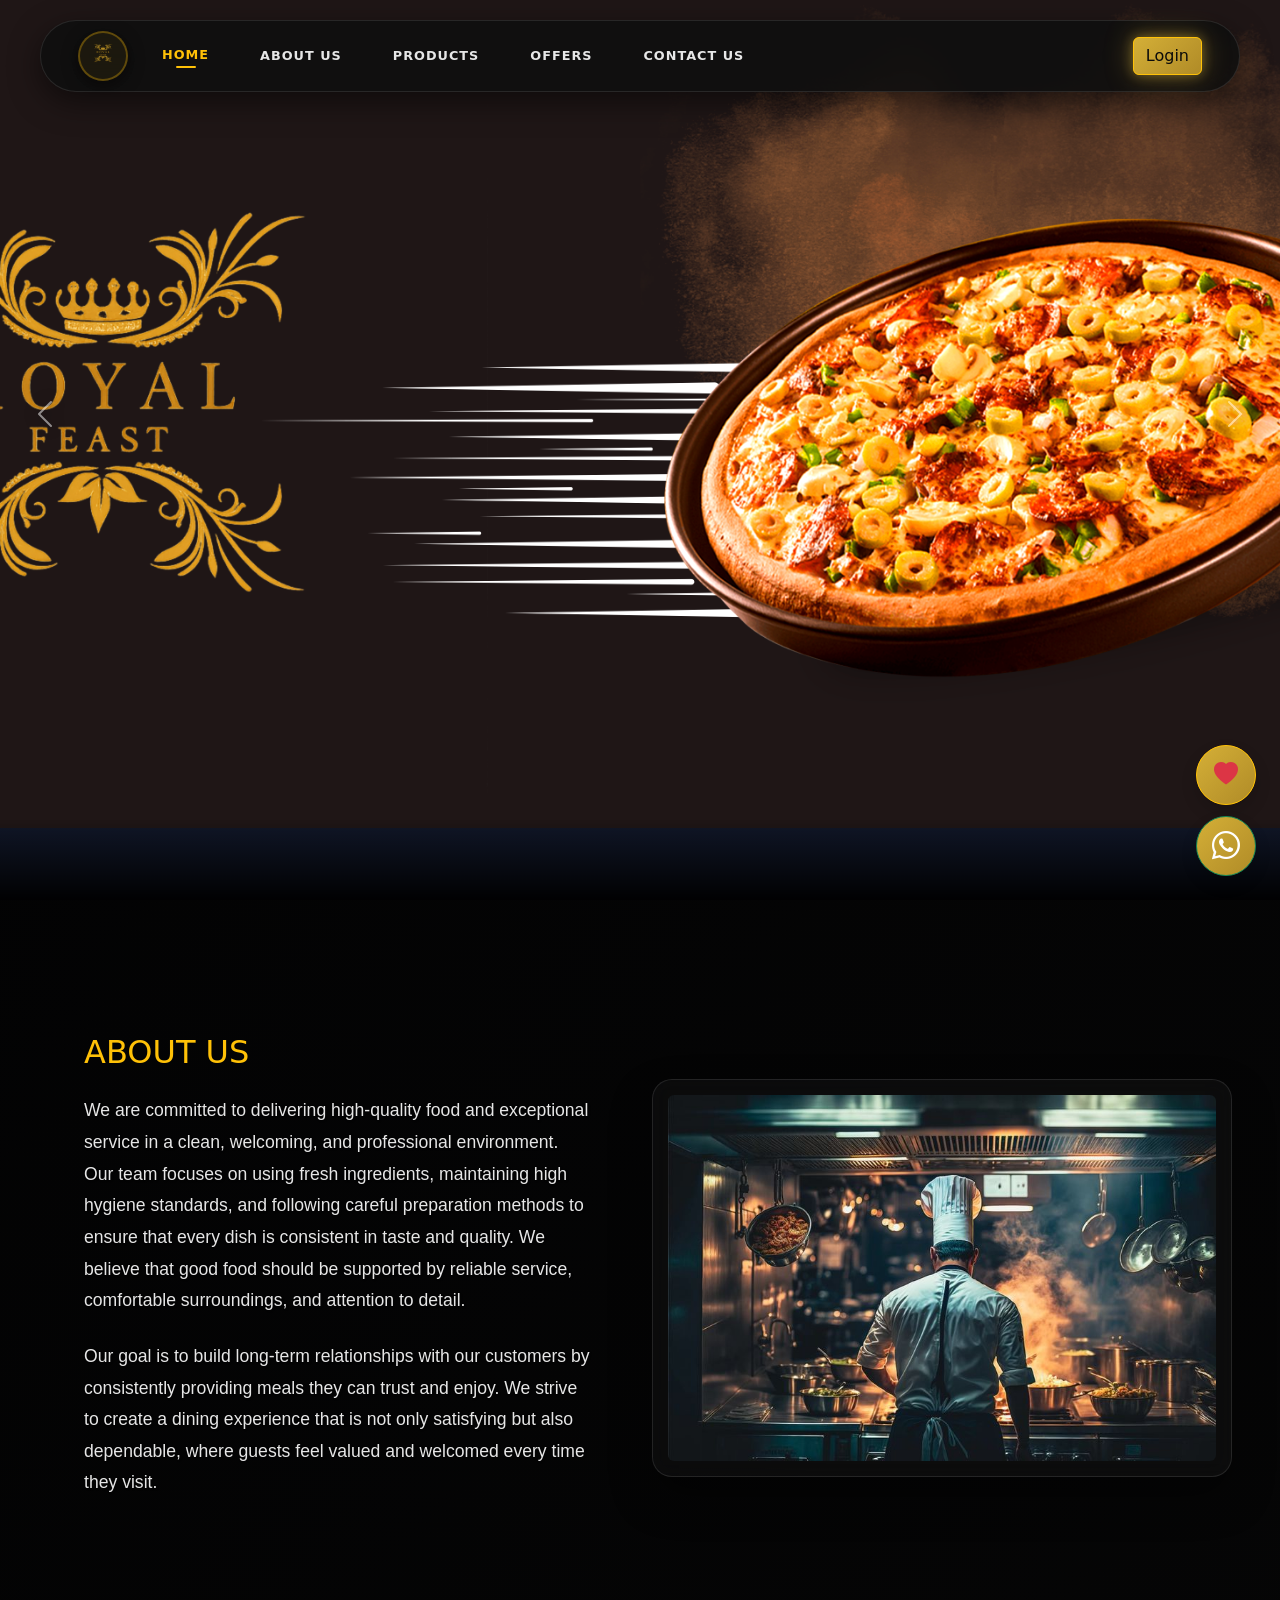
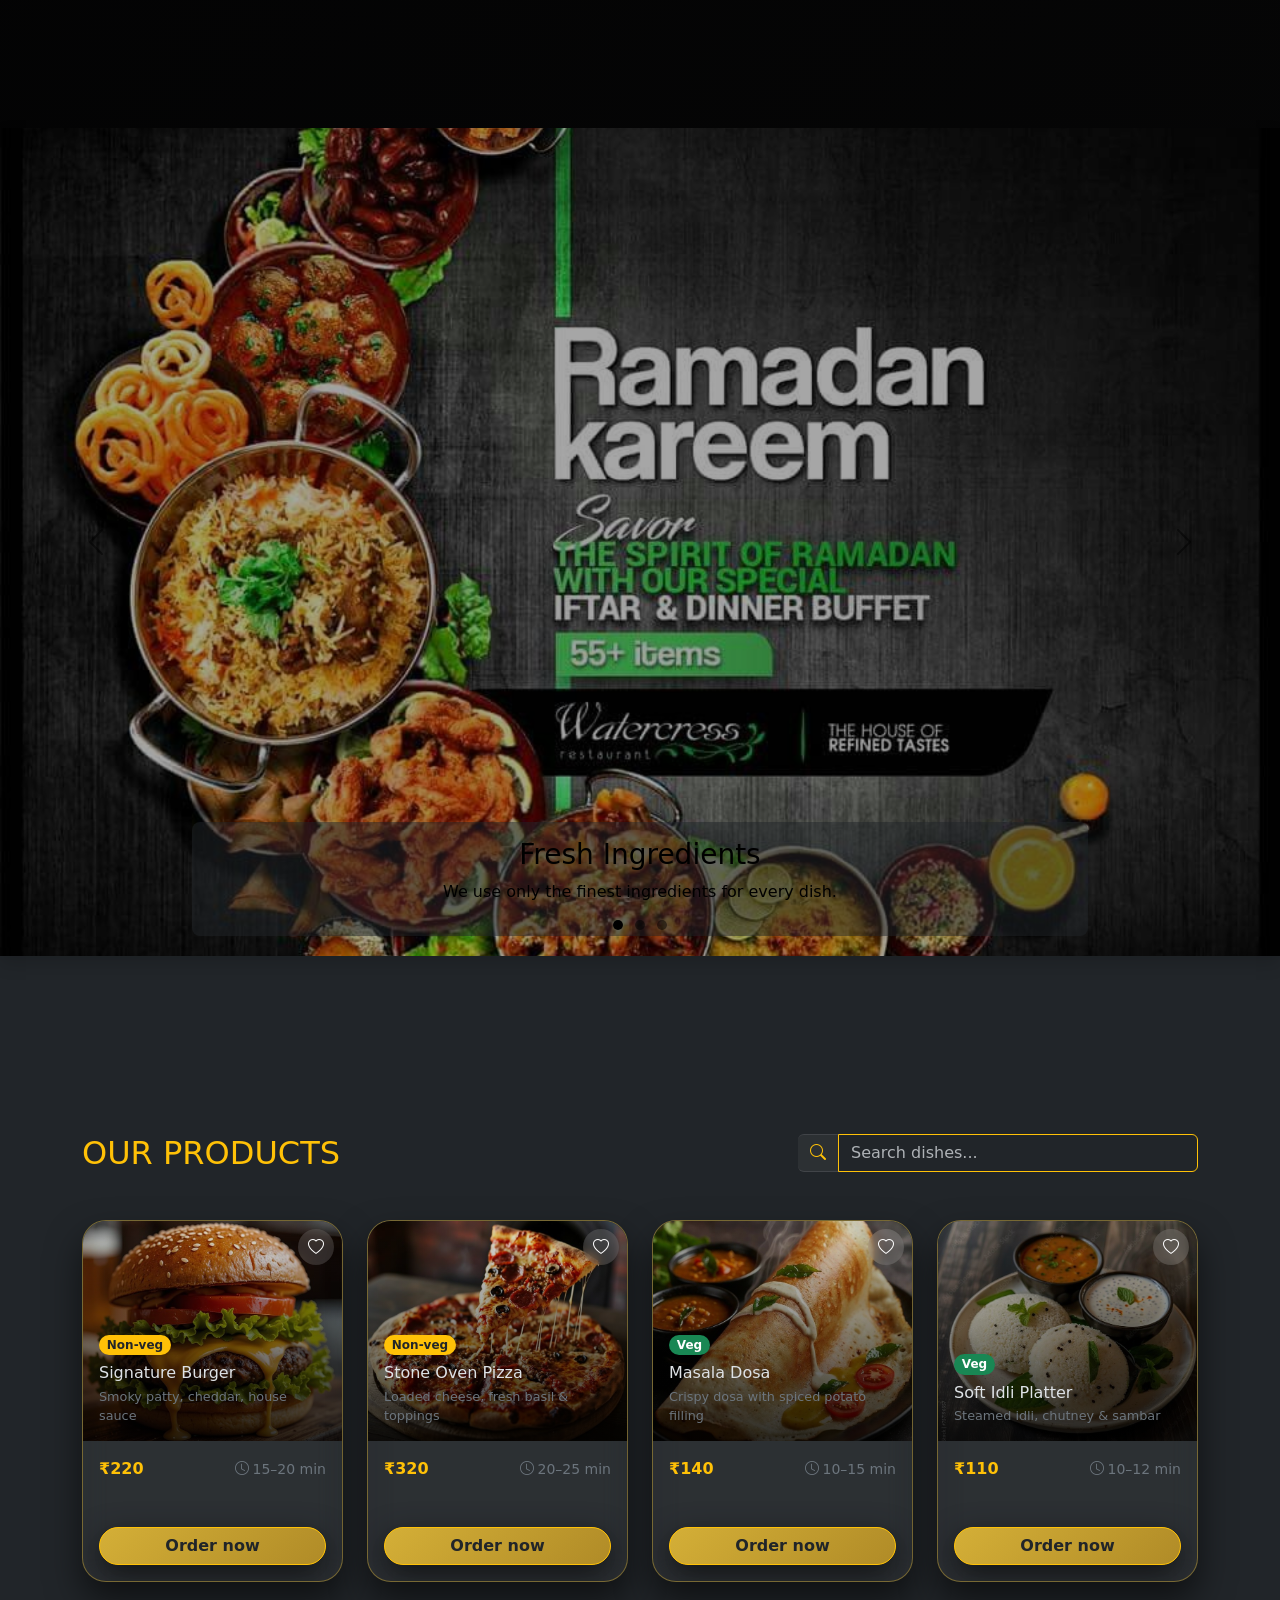
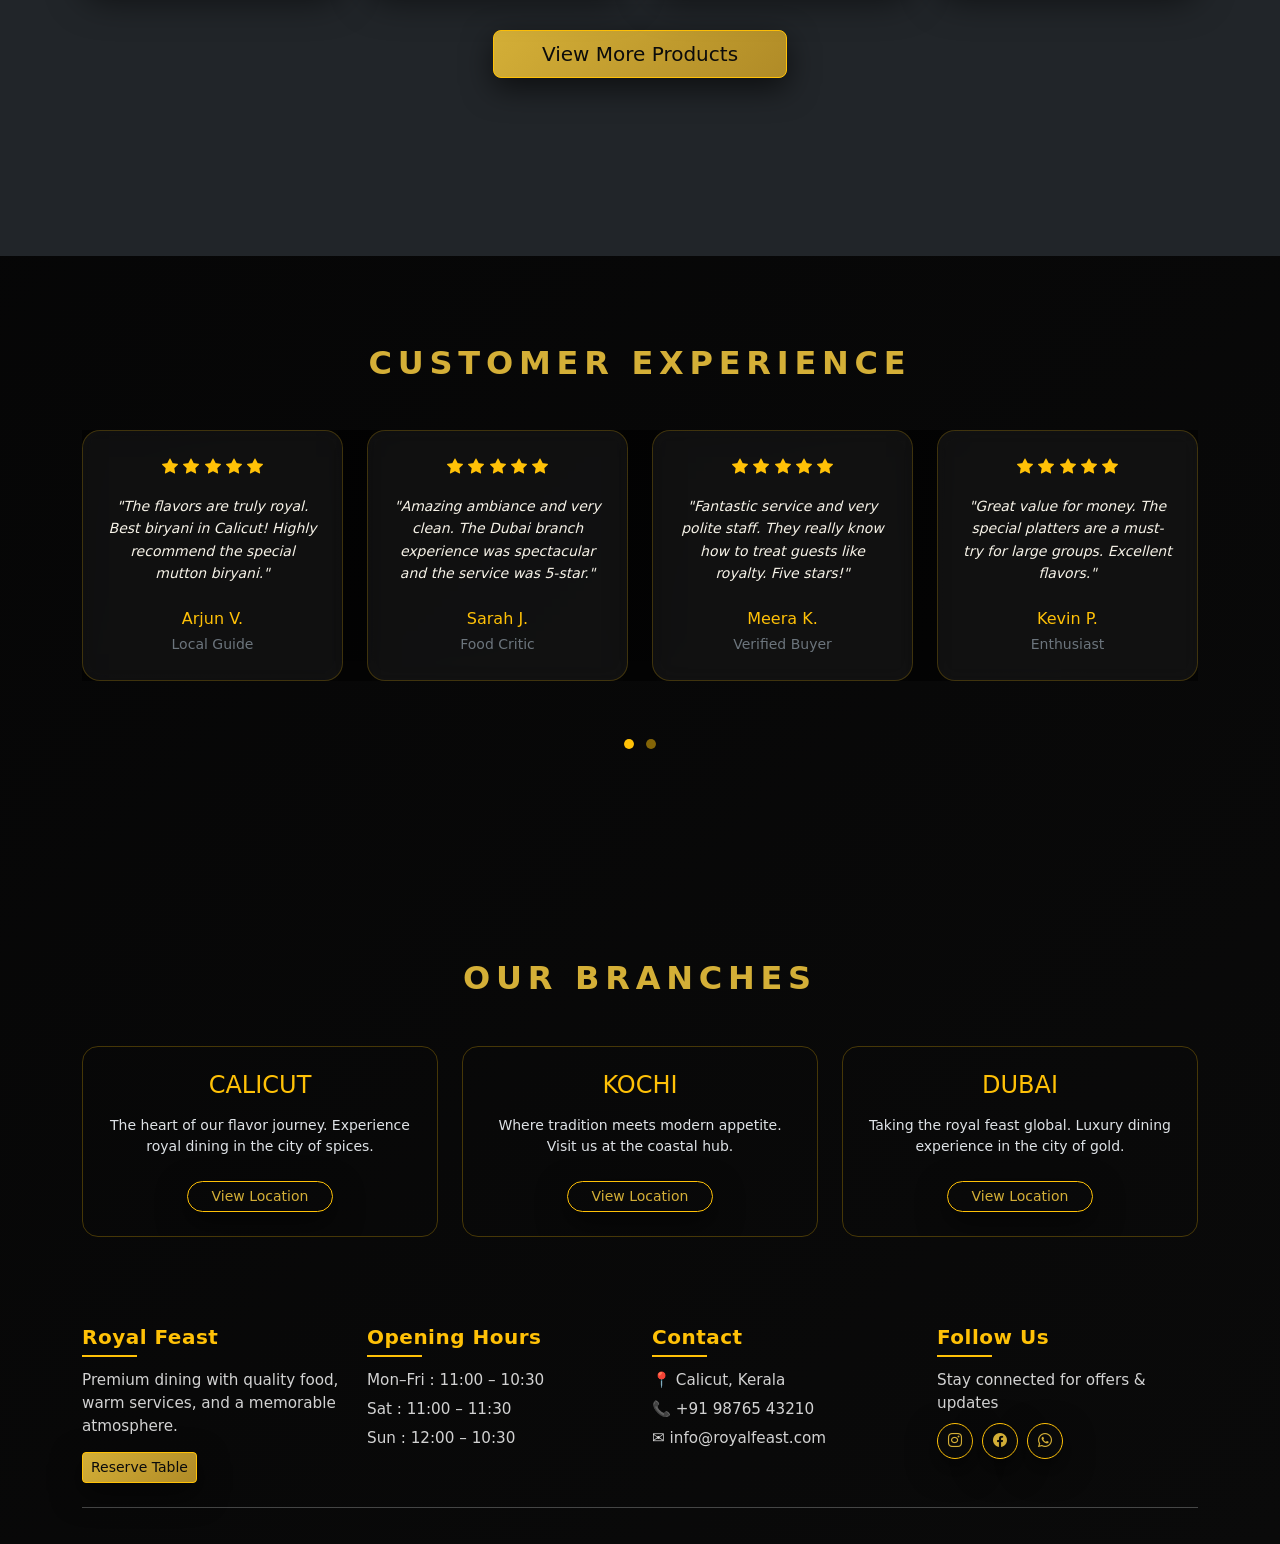
==== commit 4a8709a8: "final page" ====
--- a/index.html
+++ b/index.html
@@ -28,7 +28,6 @@
     }
 
     body {
-      padding-top: var(--nav-height);
       min-height: 100vh;
       background:
         linear-gradient(135deg, rgba(0, 0, 0, 0.9), rgba(10, 10, 10, 1)),
@@ -59,7 +58,7 @@
     .carousel,
     #hero,
     .slider-section {
-      margin-top: 80px;
+      margin-top: 0;
     }
 
     /* Parallax About Section */
@@ -340,114 +339,45 @@
   </a>
   <link href="https://cdn.jsdelivr.net/npm/bootstrap@5.3.3/dist/css/bootstrap.min.css" rel="stylesheet">
   <link href="https://cdn.jsdelivr.net/npm/bootstrap-icons@1.11.3/font/bootstrap-icons.css" rel="stylesheet">
+  <link rel="stylesheet" href="./assets/css/style.css">
 </head>
 
 <body id="home">
   <!-- start navbar -->
-  <nav class="navbar navbar-expand-lg fixed-top glass-navbar">
-    <div class="container-fluid">
-      <a class="navbar-brand" href="#home">
-        <img src="./assets/images/foodoglogo.jpg" alt="..." width="70" height="60">
-      </a>
-      <button class="navbar-toggler" type="button" data-bs-toggle="collapse" data-bs-target="#navbarSupportedContent"
-        aria-controls="navbarSupportedContent" aria-expanded="false" aria-label="Toggle navigation">
-        <span class="navbar-toggler-icon"></span>
-      </button>
-      <div class="collapse navbar-collapse" id="navbarSupportedContent">
-        <ul class="navbar-nav mx-auto mb-2 mb-lg-0">
-          <li class="nav-item">
-            <a class="nav-link active" aria-current="page" href="#home">Home</a>
-          </li>
-          <li class="nav-item">
-            <a class="nav-link" href="#about">About Us</a>
-          </li>
-          <li class="nav-item">
-            <a class="nav-link" href="#products">Products</a>
-          </li>
-          <li class="nav-item">
-            <a class="nav-link" href="#offers">Offers</a>
-          </li>
-          <li class="nav-item">
-            <a class="nav-link" href="#contact">Contact Us</a>
-          </li>
-        </ul>
-        <button class="btn btn-warning ms-2" data-bs-toggle="modal" data-bs-target="#loginModal">
-          Login
+  <div class="navbar-wrapper">
+    <nav class="navbar navbar-expand-lg glass-navbar">
+      <div class="container-fluid">
+        <a class="navbar-brand" href="#home">
+          <img src="./assets/images/foodoglogo.jpg" alt="..." width="70" height="60">
+        </a>
+        <button class="navbar-toggler" type="button" data-bs-toggle="collapse" data-bs-target="#navbarSupportedContent"
+          aria-controls="navbarSupportedContent" aria-expanded="false" aria-label="Toggle navigation">
+          <span class="navbar-toggler-icon"></span>
         </button>
-      </div>
-    </div>
-    <div class="modal fade" id="loginModal" tabindex="-1">
-      <div class="modal-dialog modal-dialog-centered">
-        <div class="modal-content bg-dark text-light border border-warning">
-
-          <div class="modal-header border-warning">
-            <h5 class="modal-title text-warning">Login to Your Account</h5>
-            <button type="button" class="btn-close btn-close-white" data-bs-dismiss="modal"></button>
-          </div>
-
-          <!-- Form Panel -->
-          <div class="col-lg-6 modal-split-form p-4 p-md-5 bg-dark">
-            <div class="d-flex justify-content-between align-items-center mb-4">
-              <div class="navbar-brand d-flex align-items-center justify-content-center"
-                style="width: 60px; height: 60px;">
-                <img src="./assets/images/foodoglogo.jpg" alt="Logo" class="w-100 h-100 object-fit-cover">
-              </div>
-              <button type="button" class="btn-close btn-close-white" data-bs-dismiss="modal"
-                aria-label="Close"></button>
-            </div>
-
-            <button class="btn btn-warning w-100">Login</button>
-            </form>
-          </div>
-
-          <div class="modal-footer border-warning">
-            <small class="text-secondary">
-              New user?
-              <a href="#" data-bs-toggle="modal" data-bs-target="#signupModal" data-bs-dismiss="modal"
-                class="text-warning">
-                Sign Up
-              </a>
-            </small>
-
-          </div>
-
-        </div>
-      </div>
-    </div>
-    <!-- Sign Up Modal -->
-    <div class="modal fade" id="signupModal" tabindex="-1">
-      <div class="modal-dialog modal-dialog-centered">
-        <div class="modal-content bg-dark text-light border border-warning">
-
-          <div class="modal-header border-0 pb-0">
-            <h5 class="modal-title text-warning">Create an Account</h5>
-            <button type="button" class="btn-close btn-close-white" data-bs-dismiss="modal"></button>
-          </div>
-
-          <div class="modal-body">
-            <form>
-              <div class="mb-3">
-                <label class="form-label">Full Name</label>
-                <input type="text" class="form-control" placeholder="Enter name">
-              </div>
-
-              <div class="mb-3">
-                <label class="form-label">Email</label>
-                <input type="email" class="form-control" placeholder="Enter email">
-              </div>
-
-              <div class="mb-3">
-                <label class="form-label">Password</label>
-                <input type="password" class="form-control" placeholder="Create password">
-              </div>
-          </div>
-        </div>
-      </div>
-    </div>
-    </div>
-
-    </div>
-  </nav>
+        <div class="collapse navbar-collapse" id="navbarSupportedContent">
+          <ul class="navbar-nav me-auto mb-2 mb-lg-0">
+            <li class="nav-item">
+              <a class="nav-link active" aria-current="page" href="#home">Home</a>
+            </li>
+            <li class="nav-item">
+              <a class="nav-link" href="#about">About Us</a>
+            </li>
+            <li class="nav-item">
+              <a class="nav-link" href="#products">Products</a>
+            </li>
+            <li class="nav-item">
+              <a class="nav-link" href="#offers">Offers</a>
+            </li>
+            <li class="nav-item">
+              <a class="nav-link" href="#contact">Contact Us</a>
+            </li>
+          </ul>
+          <a href="login.html" class="btn btn-warning ms-2">
+            Login
+          </a>
+        </div>
+    </nav>
+  </div>
   <!-- end navbar  -->
 
   <!-- start banner -->
@@ -744,196 +674,299 @@
     </div>
   </div>
   <!-- ?card end  -->
-  <div class="parallax-section m-0"
-    style="min-height: 100vh; display: flex; flex-direction: column; justify-content: space-between;">
-
-    <div class="container py-4 my-auto">
-      <h2 class="text-left text-warning mb-5">CUSTOMER EXPERIENCE</h2>
-
-      <div class="row g-4">
-
-        <!-- Review 1 -->
-        <div class="col-md-4">
-          <div class="glass-card p-4 text-center text-light h-100">
-            <h5 class="mb-2">Akhil P</h5>
-            <div class="star mb-3">★★★★★</div>
-            <p>
-              Royal Feast exceeded my expectations. The burger was juicy,
-              fries were crispy, and the ambience felt premium.
-            </p>
-          </div>
-        </div>
-
-      </div> <!-- closes parallax-section for experiences -->
-
-      <!-- Branches Section (Static) -->
-      <div class="container py-5 mt-5">
-        <h2 class="section-heading text-center mb-5">OUR BRANCHES</h2>
-        <div class="row g-4 justify-content-center">
-          <!-- Branch 1: Calicut -->
-          <div class="col-md-4">
-            <div class="branch-card">
-              <img src="./assets/images/branches1.jpg" class="branch-img" alt="Calicut Branch">
-              <div class="p-4 text-center">
-                <h4 class="text-warning mb-3">CALICUT</h4>
-                <p class="text-light-50 small mb-4">The heart of our flavor journey. Experience royal dining in the
-                  city of spices.</p>
-                <a href="https://maps.google.com" target="_blank"
-                  class="btn btn-outline-warning btn-sm rounded-pill px-4">View Location</a>
-              </div>
-            </div>
-          </div>
-          <!-- Branch 2: Kochi -->
-          <div class="col-md-4">
-            <div class="branch-card">
-              <img src="./assets/images/branches2.jpg" class="branch-img" alt="Kochi Branch">
-              <div class="p-4 text-center">
-                <h4 class="text-warning mb-3">KOCHI</h4>
-                <p class="text-light-50 small mb-4">Where tradition meets modern appetite. Visit us at the coastal
-                  hub.</p>
-                <a href="https://maps.google.com" target="_blank"
-                  class="btn btn-outline-warning btn-sm rounded-pill px-4">View Location</a>
-              </div>
-            </div>
-          </div>
-          <!-- Branch 3: Dubai -->
-          <div class="col-md-4">
-            <div class="branch-card">
-              <img src="./assets/images/branches3.jpg" class="branch-img" alt="Dubai Branch">
-              <div class="p-4 text-center">
-                <h4 class="text-warning mb-3">DUBAI</h4>
-                <p class="text-light-50 small mb-4">Taking the royal feast global. Luxury dining experience in the
-                  city of gold.</p>
-                <a href="https://maps.google.com" target="_blank"
-                  class="btn btn-outline-warning btn-sm rounded-pill px-4">View Location</a>
-              </div>
-            </div>
-          </div>
-        </div>
-      </div>
-
-      <div class="parallax-section">
-
-
-        <!-- Review 3 -->
-        <div class="col-md-4">
-          <div class="glass-card p-4 text-center text-light h-100">
-            <h5 class="mb-2">Rahul K</h5>
-            <div class="star mb-3">★★★★★</div>
-            <p>
-              Atmosphere and food quality were outstanding.
-              Royal Feast gives a true premium experience.
-            </p>
-          </div>
-        </div>
-
+  <!-- ?card end  -->
+
+  <!-- Customer Experience Section -->
+  <div class="parallax-section" id="experience">
+    <div class="container py-5">
+      <h2 class="section-heading text-center mb-5">CUSTOMER EXPERIENCE</h2>
+
+      <div id="reviewsCarousel" class="carousel slide" data-bs-ride="carousel" data-bs-interval="5000">
+        <div class="carousel-inner">
+          <!-- Slide 1 -->
+          <div class="carousel-item active">
+            <div class="row g-4">
+              <!-- Review 1 -->
+              <div class="col-md-6 col-lg-3">
+                <div class="glass-card p-4 h-100 text-center">
+                  <div class="mb-3">
+                    <i class="bi bi-star-fill text-warning"></i>
+                    <i class="bi bi-star-fill text-warning"></i>
+                    <i class="bi bi-star-fill text-warning"></i>
+                    <i class="bi bi-star-fill text-warning"></i>
+                    <i class="bi bi-star-fill text-warning"></i>
+                  </div>
+                  <p class="small text-light-50 mb-4 italic">"The flavors are truly royal. Best biryani in Calicut!
+                    Highly recommend the special mutton biryani."</p>
+                  <h6 class="text-warning mb-1">Arjun V.</h6>
+                  <small class="text-secondary">Local Guide</small>
+                </div>
+              </div>
+              <!-- Review 2 -->
+              <div class="col-md-6 col-lg-3">
+                <div class="glass-card p-4 h-100 text-center">
+                  <div class="mb-3">
+                    <i class="bi bi-star-fill text-warning"></i>
+                    <i class="bi bi-star-fill text-warning"></i>
+                    <i class="bi bi-star-fill text-warning"></i>
+                    <i class="bi bi-star-fill text-warning"></i>
+                    <i class="bi bi-star-fill text-warning"></i>
+                  </div>
+                  <p class="small text-light-50 mb-4 italic">"Amazing ambiance and very clean. The Dubai branch
+                    experience was spectacular and the service was 5-star."</p>
+                  <h6 class="text-warning mb-1">Sarah J.</h6>
+                  <small class="text-secondary">Food Critic</small>
+                </div>
+              </div>
+              <!-- Review 3 (Replaced Rahul with Meera) -->
+              <div class="col-md-6 col-lg-3">
+                <div class="glass-card p-4 h-100 text-center">
+                  <div class="mb-3">
+                    <i class="bi bi-star-fill text-warning"></i>
+                    <i class="bi bi-star-fill text-warning"></i>
+                    <i class="bi bi-star-fill text-warning"></i>
+                    <i class="bi bi-star-fill text-warning"></i>
+                    <i class="bi bi-star-fill text-warning"></i>
+                  </div>
+                  <p class="small text-light-50 mb-4 italic">"Fantastic service and very polite staff. They really
+                    know how to treat guests like royalty. Five stars!"</p>
+                  <h6 class="text-warning mb-1">Meera K.</h6>
+                  <small class="text-secondary">Verified Buyer</small>
+                </div>
+              </div>
+              <!-- Review 4 (Moved Kevin P from Slide 2) -->
+              <div class="col-md-6 col-lg-3">
+                <div class="glass-card p-4 h-100 text-center">
+                  <div class="mb-3">
+                    <i class="bi bi-star-fill text-warning"></i>
+                    <i class="bi bi-star-fill text-warning"></i>
+                    <i class="bi bi-star-fill text-warning"></i>
+                    <i class="bi bi-star-fill text-warning"></i>
+                    <i class="bi bi-star-fill text-warning"></i>
+                  </div>
+                  <p class="small text-light-50 mb-4 italic">"Great value for money. The special platters are a
+                    must-try for large groups. Excellent flavors."</p>
+                  <h6 class="text-warning mb-1">Kevin P.</h6>
+                  <small class="text-secondary">Enthusiast</small>
+                </div>
+              </div>
+            </div>
+          </div>
+
+          <!-- Slide 2 -->
+          <div class="carousel-item">
+            <div class="row g-4">
+              <!-- Review 5 (Was Priya R) -->
+              <div class="col-md-6 col-lg-4">
+                <div class="glass-card p-4 h-100 text-center">
+                  <div class="mb-3">
+                    <i class="bi bi-star-fill text-warning"></i>
+                    <i class="bi bi-star-fill text-warning"></i>
+                    <i class="bi bi-star-fill text-warning"></i>
+                    <i class="bi bi-star-fill text-warning"></i>
+                    <i class="bi bi-star-fill text-warning"></i>
+                  </div>
+                  <p class="small text-light-50 mb-4 italic">"The food is consistently delicious. Never disappointed
+                    whether I dine in or order delivery."</p>
+                  <h6 class="text-warning mb-1">Priya R.</h6>
+                  <small class="text-secondary">Loyal Customer</small>
+                </div>
+              </div>
+              <!-- Review 6 (Was Omar H) -->
+              <div class="col-md-6 col-lg-4">
+                <div class="glass-card p-4 h-100 text-center">
+                  <div class="mb-3">
+                    <i class="bi bi-star-fill text-warning"></i>
+                    <i class="bi bi-star-fill text-warning"></i>
+                    <i class="bi bi-star-fill text-warning"></i>
+                    <i class="bi bi-star-fill text-warning"></i>
+                    <i class="bi bi-star-half text-warning"></i>
+                  </div>
+                  <p class="small text-light-50 mb-4 italic">"Beautifully designed restaurant. A premium experience
+                    from the appetizer to the dessert. Simply wow."</p>
+                  <h6 class="text-warning mb-1">Omar H.</h6>
+                  <small class="text-secondary">Traveler</small>
+                </div>
+              </div>
+              <!-- Review 7 (Was Lakshmi T) -->
+              <div class="col-md-6 col-lg-4">
+                <div class="glass-card p-4 h-100 text-center">
+                  <div class="mb-3">
+                    <i class="bi bi-star-fill text-warning"></i>
+                    <i class="bi bi-star-fill text-warning"></i>
+                    <i class="bi bi-star-fill text-warning"></i>
+                    <i class="bi bi-star-fill text-warning"></i>
+                    <i class="bi bi-star-fill text-warning"></i>
+                  </div>
+                  <p class="small text-light-50 mb-4 italic">"Best place for family gatherings. Kids loved the
+                    desserts and the staff was very accommodating."</p>
+                  <h6 class="text-warning mb-1">Lakshmi T.</h6>
+                  <small class="text-secondary">Parent</small>
+                </div>
+              </div>
+            </div>
+          </div>
+        </div>
+
+        <!-- Indicators -->
+        <div class="carousel-indicators position-relative mt-5">
+          <button type="button" data-bs-target="#reviewsCarousel" data-bs-slide-to="0"
+            class="active bg-warning"></button>
+          <button type="button" data-bs-target="#reviewsCarousel" data-bs-slide-to="1" class="bg-warning"></button>
+        </div>
       </div>
     </div>
-
-
-
-    <!-- Shared Dish Detail Modal -->
-    <div class="modal fade" id="dishModal" tabindex="-1" aria-labelledby="dishModalLabel" aria-hidden="true">
-      <div class="modal-dialog modal-lg modal-dialog-centered modal-dialog-scrollable">
-        <div class="modal-content bg-dark border border-warning">
-          <div class="modal-header border-0 pb-0">
-            <button type="button" class="btn-close btn-close-white" data-bs-dismiss="modal"></button>
-          </div>
-          <div class="modal-body p-0">
-            <div class="row g-0">
-              <!-- Image -->
-              <div class="col-md-5">
-                <img id="modal-img" src="" alt="" class="img-fluid w-100 h-100"
-                  style="object-fit:cover;max-height:420px;border-radius:0.5rem 0 0 0.5rem;">
-              </div>
-              <!-- Content -->
-              <div class="col-md-7 p-4">
-                <span id="modal-badge" class="badge mb-2"></span>
-                <h4 id="modal-name" class="text-warning fw-bold mb-1"></h4>
-                <div class="d-flex gap-3 mb-3">
-                  <span id="modal-price" class="fw-semibold text-warning fs-5"></span>
-                  <small id="modal-time" class="text-secondary align-self-center"><i
-                      class="bi bi-clock me-1"></i></small>
-                  <small id="modal-cal" class="text-secondary align-self-center"><i class="bi bi-fire me-1"></i></small>
-                </div>
-                <p id="modal-desc" class="text-secondary mb-3" style="font-size:0.95rem;line-height:1.7;">
+  </div>
+
+  <!-- Branches Section (Static) -->
+  <div class="container py-5 mt-5">
+    <h2 class="section-heading text-center mb-5">OUR BRANCHES</h2>
+    <div class="row g-4 justify-content-center">
+      <!-- Branch 1: Calicut -->
+      <div class="col-md-4">
+        <div class="branch-card border border-warning border-opacity-25 rounded-4 overflow-hidden">
+          <div class="p-4 text-center">
+            <h4 class="text-warning mb-3">CALICUT</h4>
+            <p class="text-light-50 small mb-4">The heart of our flavor journey. Experience royal dining in the
+              city of spices.</p>
+            <a href="https://maps.google.com" target="_blank"
+              class="btn btn-outline-warning btn-sm rounded-pill px-4">View Location</a>
+          </div>
+        </div>
+      </div>
+      <!-- Branch 2: Kochi -->
+      <div class="col-md-4">
+        <div class="branch-card border border-warning border-opacity-25 rounded-4 overflow-hidden">
+          <div class="p-4 text-center">
+            <h4 class="text-warning mb-3">KOCHI</h4>
+            <p class="text-light-50 small mb-4">Where tradition meets modern appetite. Visit us at the coastal
+              hub.</p>
+            <a href="https://maps.google.com" target="_blank"
+              class="btn btn-outline-warning btn-sm rounded-pill px-4">View Location</a>
+          </div>
+        </div>
+      </div>
+      <!-- Branch 3: Dubai -->
+      <div class="col-md-4">
+        <div class="branch-card border border-warning border-opacity-25 rounded-4 overflow-hidden">
+          <div class="p-4 text-center">
+            <h4 class="text-warning mb-3">DUBAI</h4>
+            <p class="text-light-50 small mb-4">Taking the royal feast global. Luxury dining experience in the
+              city of gold.</p>
+            <a href="https://maps.google.com" target="_blank"
+              class="btn btn-outline-warning btn-sm rounded-pill px-4">View Location</a>
+          </div>
+        </div>
+      </div>
+    </div>
+  </div>
+
+
+  </div>
+
+
+
+  <!-- Shared Dish Detail Modal -->
+  <div class="modal fade" id="dishModal" tabindex="-1" aria-labelledby="dishModalLabel" aria-hidden="true">
+    <div class="modal-dialog modal-lg modal-dialog-centered modal-dialog-scrollable">
+      <div class="modal-content bg-dark border border-warning">
+        <div class="modal-header border-0 pb-0">
+          <button type="button" class="btn-close btn-close-white" data-bs-dismiss="modal"></button>
+        </div>
+        <div class="modal-body p-0">
+          <div class="row g-0">
+            <!-- Image -->
+            <div class="col-md-5">
+              <img id="modal-img" src="" alt="" class="img-fluid w-100 h-100"
+                style="object-fit:cover;max-height:420px;border-radius:0.5rem 0 0 0.5rem;">
+            </div>
+            <!-- Content -->
+            <div class="col-md-7 p-4">
+              <span id="modal-badge" class="badge mb-2"></span>
+              <h4 id="modal-name" class="text-warning fw-bold mb-1"></h4>
+              <div class="d-flex gap-3 mb-3">
+                <span id="modal-price" class="fw-semibold text-warning fs-5"></span>
+                <small id="modal-time" class="text-secondary align-self-center"><i class="bi bi-clock me-1"></i></small>
+                <small id="modal-cal" class="text-secondary align-self-center"><i class="bi bi-fire me-1"></i></small>
+              </div>
+              <p id="modal-desc" class="text-secondary mb-3" style="font-size:0.95rem;line-height:1.7;">
+              </p>
+              <div class="mb-2">
+                <span class="text-warning fw-semibold"><i class="bi bi-egg-fried me-1"></i>Ingredients</span>
+                <p id="modal-ingredients" class="text-secondary mt-1 mb-0" style="font-size:0.88rem;">
                 </p>
-                <div class="mb-2">
-                  <span class="text-warning fw-semibold"><i class="bi bi-egg-fried me-1"></i>Ingredients</span>
-                  <p id="modal-ingredients" class="text-secondary mt-1 mb-0" style="font-size:0.88rem;">
-                  </p>
-                </div>
-                <div class="mt-3">
-                  <span class="text-warning fw-semibold"><i class="bi bi-exclamation-triangle me-1"></i>Allergens</span>
-                  <p id="modal-allergens" class="text-secondary mt-1 mb-0" style="font-size:0.88rem;"></p>
-                </div>
-                <a id="modal-order" href="#" target="_blank"
-                  class="btn btn-warning text-dark px-5 rounded-pill fw-bold mt-4 btn-heartbeat d-block mx-auto"
-                  style="width: fit-content;">
-                  Order Now
-                </a>
-              </div>
+              </div>
+              <div class="mt-3">
+                <span class="text-warning fw-semibold"><i class="bi bi-exclamation-triangle me-1"></i>Allergens</span>
+                <p id="modal-allergens" class="text-secondary mt-1 mb-0" style="font-size:0.88rem;"></p>
+              </div>
+              <a id="modal-order" href="#" target="_blank"
+                class="btn btn-warning text-dark px-5 rounded-pill fw-bold mt-4 btn-heartbeat d-block mx-auto"
+                style="width: fit-content;">
+                Order Now
+              </a>
             </div>
           </div>
         </div>
       </div>
     </div>
-
-    <footer id="contact" class="text-light parallax-footer footer-clean">
-
-      <div class="container">
-
-        <div class="row gy-4 text-center text-md-start">
-
-          <!-- Column 1 -->
-          <div class="col-md-3">
-            <h5 class="text-warning footer-title">Royal Feast</h5>
-            <div class="divider mx-md-0 mx-auto"></div>
-            <p>Premium dining with quality food, warm services, and a memorable atmosphere.</p>
-            <a href="https://api.whatsapp.com/send?phone=918590568859&text=Hi%20Royal%20Feast,%20I%20would%20like%20to%20reserve%20a%20table"
-              target="_blank" class="btn btn-warning btn-sm mt-2">
-              Reserve Table
-            </a>
-          </div>
-
-          <!-- Column 2 -->
-          <div class="col-md-3">
-            <h5 class="text-warning footer-title">Opening Hours</h5>
-            <div class="divider mx-md-0 mx-auto"></div>
-            <p>Mon–Fri : 11:00 – 10:30</p>
-            <p>Sat : 11:00 – 11:30</p>
-            <p>Sun : 12:00 – 10:30</p>
-          </div>
-
-          <!-- Column 3 -->
-          <div class="col-md-3">
-            <h5 class="text-warning footer-title">Contact</h5>
-            <div class="divider mx-md-0 mx-auto"></div>
-            <p>📍 Calicut, Kerala</p>
-            <p>📞 +91 98765 43210</p>
-            <p>✉ info@royalfeast.com</p>
-          </div>
-
-          <!-- Column 4 -->
-          <div class="col-md-3">
-            <h5 class="text-warning footer-title">Follow Us</h5>
-            <div class="divider mx-md-0 mx-auto"></div>
-
-            <p>Stay connected for offers & updates</p>
-
-            <div class="social mt-2">
-              <a href="#" class="btn btn-outline-warning btn-sm rounded-circle me-1"><i class="bi bi-instagram"></i></a>
-              <a href="#" class="btn btn-outline-warning btn-sm rounded-circle me-1"><i class="bi bi-facebook"></i></a>
-              <a href="#" class="btn btn-outline-warning btn-sm rounded-circle"><i class="bi bi-whatsapp"></i></a>
-            </div>
-          </div>
-
-        </div>
-
-        <hr class="mt-4">
-
-      </div>
-    </footer>
+  </div>
+
+  <footer id="contact" class="text-light parallax-footer footer-clean">
+
+    <div class="container">
+
+      <div class="row gy-4 text-center text-md-start">
+
+        <!-- Column 1 -->
+        <div class="col-md-3">
+          <h5 class="text-warning footer-title">Royal Feast</h5>
+          <div class="divider mx-md-0 mx-auto"></div>
+          <p>Premium dining with quality food, warm services, and a memorable atmosphere.</p>
+          <a href="https://api.whatsapp.com/send?phone=918590568859&text=Hi%20Royal%20Feast,%20I%20would%20like%20to%20reserve%20a%20table"
+            target="_blank" class="btn btn-warning btn-sm mt-2">
+            Reserve Table
+          </a>
+        </div>
+
+        <!-- Column 2 -->
+        <div class="col-md-3">
+          <h5 class="text-warning footer-title">Opening Hours</h5>
+          <div class="divider mx-md-0 mx-auto"></div>
+          <p>Mon–Fri : 11:00 – 10:30</p>
+          <p>Sat : 11:00 – 11:30</p>
+          <p>Sun : 12:00 – 10:30</p>
+        </div>
+
+        <!-- Column 3 -->
+        <div class="col-md-3">
+          <h5 class="text-warning footer-title">Contact</h5>
+          <div class="divider mx-md-0 mx-auto"></div>
+          <p>📍 Calicut, Kerala</p>
+          <p>📞 +91 98765 43210</p>
+          <p>✉ info@royalfeast.com</p>
+        </div>
+
+        <!-- Column 4 -->
+        <div class="col-md-3">
+          <h5 class="text-warning footer-title">Follow Us</h5>
+          <div class="divider mx-md-0 mx-auto"></div>
+
+          <p>Stay connected for offers & updates</p>
+
+          <div class="social mt-2">
+            <a href="#" class="btn btn-outline-warning btn-sm rounded-circle me-1"><i class="bi bi-instagram"></i></a>
+            <a href="#" class="btn btn-outline-warning btn-sm rounded-circle me-1"><i class="bi bi-facebook"></i></a>
+            <a href="#" class="btn btn-outline-warning btn-sm rounded-circle"><i class="bi bi-whatsapp"></i></a>
+          </div>
+        </div>
+
+      </div>
+
+      <hr class="mt-4">
+
+    </div>
+  </footer>
   </div> <!-- closes parallax-section -->
 
 
--- a/assets/css/style.css
+++ b/assets/css/style.css
@@ -0,0 +1,909 @@
+/* =========================================
+   Global & Common Styles
+   ========================================= */
+
+:root {
+    --nav-height: 70px;
+}
+
+html,
+body {
+    margin: 0;
+    padding: 0;
+    overflow-x: hidden;
+}
+
+body {
+    padding-top: 0;
+}
+
+/* =========================================
+   Fixed Logo Styled Independently
+   ========================================= */
+.navbar-brand-fixed {
+    position: fixed;
+    top: 15px;
+    left: 20px;
+    z-index: 1100;
+    transition: all 0.3s ease;
+}
+
+.navbar-brand-fixed img {
+    max-height: 90px;
+    width: auto;
+    object-fit: contain;
+}
+
+.navbar-wrapper {
+    position: fixed;
+    top: 20px;
+    left: 0;
+    right: 0;
+    z-index: 2000;
+    display: flex;
+    justify-content: center;
+    padding: 0 20px;
+    transition: all 0.6s cubic-bezier(0.16, 1, 0.3, 1);
+    pointer-events: none;
+}
+
+.navbar-wrapper.scrolled {
+    top: 0 !important;
+    padding: 0 !important;
+}
+
+.glass-navbar {
+    background: rgba(15, 15, 15, 0.9) !important;
+    backdrop-filter: blur(20px);
+    -webkit-backdrop-filter: blur(20px);
+    border: 1px solid rgba(255, 255, 255, 0.1) !important;
+    padding: 10px 25px !important;
+    min-height: 70px;
+    width: 100%;
+    max-width: 1200px;
+    border-radius: 100px !important;
+    transition: all 0.6s cubic-bezier(0.16, 1, 0.3, 1);
+    box-shadow: 0 10px 30px rgba(0, 0, 0, 0.5);
+    pointer-events: auto;
+    margin: 0 auto;
+}
+
+.navbar-wrapper.scrolled .glass-navbar {
+    max-width: 100% !important;
+    border-radius: 0 !important;
+    border: none !important;
+    border-bottom: 1px solid rgba(255, 255, 255, 0.1) !important;
+    background: rgba(10, 10, 10, 0.98) !important;
+    box-shadow: 0 4px 20px rgba(0, 0, 0, 0.8);
+    padding: 8px 40px !important;
+}
+
+.glass-navbar .navbar-brand {
+    display: flex;
+    align-items: center;
+    justify-content: center;
+    width: 50px;
+    height: 50px;
+    background: rgba(255, 193, 7, 0.05);
+    border: 2px solid rgba(255, 193, 7, 0.3);
+    border-radius: 50%;
+    overflow: hidden;
+    transition: all 0.5s cubic-bezier(0.4, 0, 0.2, 1);
+    box-shadow: 0 4px 15px rgba(0, 0, 0, 0.5);
+    padding: 0;
+}
+
+.glass-navbar .navbar-brand img {
+    width: 100%;
+    height: 100%;
+    object-fit: cover;
+    transition: transform 0.3s ease;
+}
+
+.glass-navbar .navbar-brand:hover {
+    border-color: #ffc107;
+    transform: scale(1.05);
+}
+
+.glass-navbar .navbar-brand:hover img {
+    transform: scale(1.1);
+}
+
+/* Removed fragile scroll-docking CSS for a persistent perfectly-sticky pill */
+/* Adjusted nav links for compact layout */
+@media (min-width: 992px) {
+    .glass-navbar .navbar-nav {
+        display: flex;
+        gap: 15px;
+    }
+}
+
+.glass-navbar .nav-link {
+    color: rgba(255, 255, 255, 0.8) !important;
+    font-size: 0.85rem;
+    font-weight: 600;
+    padding: 6px 16px !important;
+    border-radius: 50px;
+    transition: 0.3s cubic-bezier(0.4, 0, 0.2, 1);
+    text-transform: uppercase;
+    letter-spacing: 0.5px;
+}
+
+.glass-navbar .nav-link:hover,
+.glass-navbar .nav-link.active {
+    color: #ffc107 !important;
+    background: rgba(255, 255, 255, 0.05);
+}
+
+/* Premium Login Button - Compact */
+.btn-login {
+    background: #ffc107 !important;
+    /* Consistent yellow theme */
+    color: #000000 !important;
+    border: none !important;
+    border-radius: 50px !important;
+    padding: 8px 20px !important;
+    font-weight: 800 !important;
+    font-size: 0.75rem !important;
+    text-transform: uppercase;
+    letter-spacing: 0.5px;
+    transition: all 0.3s ease !important;
+    box-shadow: 0 4px 10px rgba(255, 193, 7, 0.2);
+}
+
+.btn-login:hover {
+    background: #ffca2c !important;
+    transform: translateY(-2px);
+    box-shadow: 0 8px 25px rgba(255, 193, 7, 0.4);
+}
+
+.navbar-toggler {
+    border: 1px solid rgba(255, 193, 7, 0.4) !important;
+    padding: 6px 10px !important;
+    border-radius: 12px !important;
+}
+
+.navbar-toggler:focus {
+    box-shadow: 0 0 15px rgba(255, 193, 7, 0.3) !important;
+}
+
+.navbar-toggler-icon {
+    filter: invert(1) brightness(1.5) sepia(1) hue-rotate(3deg) saturate(5);
+    /* Make it golden */
+}
+
+
+
+.glass-navbar .nav-link {
+    color: rgba(255, 255, 255, 0.9) !important;
+    font-size: 0.8rem;
+    font-weight: 700;
+    padding: 8px 18px !important;
+    border-radius: 50px;
+    transition: all 0.3s ease;
+    text-transform: uppercase;
+    letter-spacing: 1px;
+    position: relative;
+}
+
+@media (max-width: 991px) {
+    .navbar-wrapper {
+        top: 10px;
+        padding: 0 10px;
+    }
+
+    .glass-navbar {
+        width: 95% !important;
+        max-width: none !important;
+        border-radius: 30px !important;
+        padding: 8px 15px !important;
+    }
+
+    .glass-navbar .navbar-collapse {
+        background: rgba(15, 15, 15, 0.98);
+        backdrop-filter: blur(20px);
+        margin-top: 15px;
+        border-radius: 20px;
+        padding: 20px;
+        border: 1px solid rgba(255, 255, 255, 0.1);
+        box-shadow: 0 20px 40px rgba(0, 0, 0, 0.5);
+    }
+
+    .glass-navbar .navbar-nav {
+        flex-direction: column;
+        gap: 10px;
+        text-align: center;
+    }
+
+    .glass-navbar .nav-link {
+        padding: 12px !important;
+        border-radius: 12px;
+    }
+
+    .glass-navbar .nav-link:hover {
+        background: rgba(255, 255, 255, 0.05);
+    }
+}
+
+.branch-card:hover {
+    transform: translateY(-10px);
+    border-color: #ffc107;
+    background: rgba(30, 41, 59, 0.6);
+    box-shadow: 0 20px 40px rgba(0, 0, 0, 0.4);
+}
+
+.italic {
+    font-style: italic;
+    line-height: 1.6;
+}
+
+#reviewsCarousel .glass-card {
+    border-color: rgba(255, 193, 7, 0.2) !important;
+    transition: all 0.4s ease;
+}
+
+#reviewsCarousel .carousel-item {
+    transition: transform 0.6s cubic-bezier(0.16, 1, 0.3, 1);
+}
+
+.carousel-indicators [data-bs-target] {
+    width: 10px;
+    height: 10px;
+    border-radius: 50%;
+    margin: 0 6px;
+}
+
+.branch-img {
+    height: 220px;
+    width: 100%;
+    object-fit: cover;
+    transition: transform 0.6s ease;
+}
+
+.branch-card:hover .branch-img {
+    transform: scale(1.05);
+}
+
+.glass-navbar .nav-link:hover,
+.glass-navbar .nav-link.active {
+    color: #ffc107 !important;
+    background: transparent !important;
+    transform: translateY(-1px);
+}
+
+.glass-navbar .nav-link::after {
+    content: '';
+    position: absolute;
+    bottom: 5px;
+    left: 50%;
+    width: 0;
+    height: 2px;
+    background: #ffc107;
+    transition: all 0.3s ease;
+    transform: translateX(-50%);
+    border-radius: 2px;
+}
+
+.glass-navbar .nav-link:hover::after,
+.glass-navbar .nav-link.active::after {
+    width: 20px;
+}
+
+/* Glass Modals (Redesigned) */
+.auth-modal-content {
+    background: #0f172a !important;
+    border: 1px solid rgba(255, 193, 7, 0.2) !important;
+    border-radius: 28px !important;
+    box-shadow: 0 25px 80px rgba(0, 0, 0, 0.9) !important;
+}
+
+.modal-split-visual {
+    background-size: cover;
+    background-position: center;
+    position: relative;
+    min-height: 500px;
+}
+
+.visual-overlay {
+    position: absolute;
+    inset: 0;
+    background: linear-gradient(to top, rgba(15, 23, 42, 0.95), rgba(15, 23, 42, 0.2));
+}
+
+.modal-split-form {
+    background-color: #0f172a !important;
+}
+
+.premium-input {
+    background: rgba(255, 255, 255, 0.03) !important;
+    border: 1px solid rgba(255, 255, 255, 0.1) !important;
+    border-radius: 12px !important;
+    color: #fff !important;
+    padding: 12px 16px !important;
+    transition: all 0.3s ease !important;
+}
+
+.premium-input:focus {
+    background: rgba(255, 255, 255, 0.05) !important;
+    border-color: #ffc107 !important;
+    box-shadow: 0 0 15px rgba(255, 193, 7, 0.15) !important;
+}
+
+.premium-input::placeholder {
+    color: rgba(255, 255, 255, 0.3) !important;
+}
+
+.head-royal {
+    font-family: 'Playfair Display', serif;
+    letter-spacing: 1px;
+}
+
+/* Password toggle styling (outside input) */
+.input-group-text {
+    background: rgba(255, 255, 255, 0.05) !important;
+    border: 1px solid rgba(255, 255, 255, 0.1) !important;
+    border-left: none !important;
+    color: rgba(255, 255, 255, 0.5);
+    cursor: pointer;
+    transition: all 0.3s ease;
+}
+
+.input-group-text:hover {
+    color: #ffc107;
+}
+
+.form-control:focus+.input-group-text {
+    border-color: #ffc107 !important;
+}
+
+.modal-footer {
+    justify-content: center !important;
+    border-top: 1px solid rgba(255, 193, 7, 0.2) !important;
+}
+
+
+.login-btn {
+    background: #ffc107 !important;
+    color: #000 !important;
+    border-radius: 999px !important;
+    padding: 4px 18px !important;
+    font-size: 0.85rem !important;
+    font-weight: 600 !important;
+    border: none !important;
+    transition: all 0.3s ease !important;
+}
+
+.login-btn:hover {
+    transform: scale(1.05);
+    box-shadow: 0 0 15px rgba(255, 193, 7, 0.4);
+    background: #ffca2c !important;
+}
+
+
+/* Removed conflicting .scrolled overrides */
+@media (max-width: 991px) {
+    .navbar-brand-fixed {
+        top: 5px;
+        left: 10px;
+    }
+
+    .navbar-brand-fixed img {
+        max-height: 40px;
+    }
+
+    .navbar-wrapper {
+        top: 0;
+        padding: 10px 0;
+    }
+
+    .glass-navbar {
+        min-width: 90%;
+        width: auto;
+        border-radius: 50px;
+        padding: 5px 15px;
+        align-items: center;
+        justify-content: space-between;
+    }
+
+    /* Adjust collapse menu for centered design */
+    .glass-navbar .navbar-collapse {
+        background: rgba(0, 0, 0, 0.95);
+        backdrop-filter: blur(10px);
+        margin-top: 10px;
+        border-radius: 20px;
+        padding: 20px;
+        border: 1px solid rgba(255, 255, 255, 0.1);
+    }
+
+    .login-btn {
+        margin-left: 0;
+        margin-top: 15px;
+        width: 100%;
+    }
+}
+
+
+/* =========================================
+   Parallax Sections
+   ========================================= */
+
+.parallax-about {
+    position: relative;
+    background: linear-gradient(rgba(15, 23, 42, 0.9), rgba(15, 23, 42, 0.9)),
+        url("../images/f1.jpg");
+    background-size: cover;
+    background-position: center;
+    background-attachment: fixed;
+    min-height: 80vh;
+    display: flex;
+    align-items: center;
+    color: #fff;
+    padding: 80px 0;
+}
+
+/* Shared Royalty Heading Style */
+.section-title-royal {
+    font-family: 'Playfair Display', serif;
+    font-weight: 700;
+    letter-spacing: 5px;
+    text-transform: uppercase;
+    color: #ffc107 !important;
+    text-shadow: 2px 2px 4px rgba(0, 0, 0, 0.5);
+    position: relative;
+    display: inline-block;
+    margin-bottom: 2.5rem !important;
+}
+
+.section-title-royal::after {
+    content: '';
+    position: absolute;
+    bottom: -10px;
+    left: 0;
+    width: 60px;
+    height: 2px;
+    background: #ffc107;
+}
+
+
+.parallax-about p {
+    font-family: 'Inter', sans-serif;
+    font-size: 1.1rem;
+    line-height: 1.8;
+    color: rgba(255, 255, 255, 0.9);
+    margin-bottom: 1.5rem;
+    text-shadow: 1px 1px 2px rgba(0, 0, 0, 0.3);
+}
+
+.parallax-about .glass-img-wrapper {
+    position: relative;
+    padding: 15px;
+    background: rgba(255, 255, 255, 0.03);
+    backdrop-filter: blur(10px);
+    border: 1px solid rgba(255, 255, 255, 0.1);
+    border-radius: 20px;
+    box-shadow: 0 20px 40px rgba(0, 0, 0, 0.4);
+    transition: transform 0.5s ease;
+}
+
+.parallax-about .glass-img-wrapper:hover {
+    transform: translateY(-10px) scale(1.02);
+    box-shadow: 0 25px 50px rgba(255, 193, 7, 0.2);
+}
+
+.parallax-footer {
+    position: relative;
+    width: 100vw;
+    left: 50%;
+    right: 50%;
+    margin-left: -50vw;
+    margin-right: -50vw;
+    background: linear-gradient(rgba(0, 0, 0, 0.75), rgba(0, 0, 0, 0.9)), url("../images/parallex.jpg");
+    background-size: cover;
+    background-position: center;
+    background-attachment: fixed;
+}
+
+.parallax-section {
+    position: relative;
+    background: linear-gradient(rgba(0, 0, 0, .75), rgba(0, 0, 0, .9)),
+        url("../images/parallex.jpg");
+    background-size: cover;
+    background-position: center;
+    background-attachment: fixed;
+    padding: 40px 0;
+}
+
+/* Ensure main content starts at top to allow overlay */
+main {
+    margin-top: 0;
+}
+
+/* =========================================
+   Cards & Elements
+   ========================================= */
+
+.glass-card {
+    background: rgba(255, 255, 255, 0.08);
+    backdrop-filter: blur(10px);
+    border: 1px solid rgba(255, 193, 7, 0.3);
+    border-radius: 18px;
+    box-shadow: 0 0 30px rgba(0, 0, 0, 0.4);
+    transition: 0.4s;
+}
+
+.glass-card:hover {
+    transform: translateY(-6px);
+    box-shadow: 0 0 40px rgba(255, 193, 7, 0.35);
+}
+
+.star {
+    color: #ffc107;
+    font-size: 1.2rem;
+    letter-spacing: 2px;
+}
+
+#carouselExampleAutoplaying,
+#carouselExampleAutoplaying .carousel-inner,
+#carouselExampleAutoplaying .carousel-item,
+#aboutBannerCarousel,
+#aboutBannerCarousel .carousel-inner,
+#aboutBannerCarousel .carousel-item {
+    height: calc(100vh - var(--nav-height, 80px));
+}
+
+#carouselExampleAutoplaying img,
+#aboutBannerCarousel img,
+.banner-img {
+    height: calc(100vh - var(--nav-height, 80px));
+    width: 100%;
+    object-fit: cover;
+}
+
+.carousel-item::before {
+    content: "";
+    position: absolute;
+    inset: 0;
+    background: rgba(0, 0, 0, 0.35);
+}
+
+/* =========================================
+   Footer Elements
+   ========================================= */
+
+.footer-clean {
+    padding: 40px 0 20px;
+}
+
+.footer-title {
+    font-weight: 600;
+    letter-spacing: .5px;
+    margin-bottom: 6px;
+}
+
+.divider {
+    width: 55px;
+    height: 2px;
+    background: #ffc107;
+    margin-bottom: 12px;
+}
+
+.footer-clean p {
+    margin-bottom: 6px;
+    font-size: .95rem;
+    color: #d2d2d2;
+}
+
+.social a {
+    width: 36px;
+    height: 36px;
+    display: inline-flex;
+    align-items: center;
+    justify-content: center;
+}
+
+/* =========================================
+   Products Page Styles (products.html)
+   ========================================= */
+
+.nav-pills .nav-link {
+    color: #ffc107;
+    border: 1px solid #ffc107;
+    background-color: transparent;
+}
+
+.nav-pills .nav-link.active {
+    background-color: #ffc107 !important;
+    color: #000 !important;
+    border-color: #ffc107 !important;
+}
+
+.nav-pills .nav-link:focus {
+    box-shadow: none !important;
+}
+
+.nav-pills .nav-link:hover {
+    background-color: #ffc107;
+    color: #000;
+}
+
+.creator-card {
+    border-radius: 999px;
+}
+
+.category-pills {
+    overflow-x: auto;
+    white-space: nowrap;
+}
+
+.category-pills .nav-link {
+    border-radius: 999px;
+    padding-inline: 1.25rem;
+}
+
+.recipe-card {
+    border-radius: 1.5rem;
+    overflow: hidden;
+    border: 1px solid rgba(148, 163, 184, 0.35);
+    background: radial-gradient(circle at top left, rgba(148, 163, 184, 0.25), rgba(15, 23, 42, 0.95));
+    backdrop-filter: blur(12px);
+    -webkit-backdrop-filter: blur(12px);
+    box-shadow: 0 18px 35px rgba(0, 0, 0, 0.55);
+    transition: transform 0.28s ease, box-shadow 0.28s ease, border-color 0.28s ease, background 0.28s ease;
+    cursor: pointer;
+}
+
+.recipe-card-img {
+    height: 220px;
+    object-fit: cover;
+    transition: transform 0.35s ease;
+}
+
+.recipe-card-overlay {
+    position: absolute;
+    inset: 0;
+    background: linear-gradient(to top, rgba(0, 0, 0, 0.8), rgba(0, 0, 0, 0.1));
+}
+
+.recipe-card-body {
+    min-height: 140px;
+}
+
+.recipe-meta {
+    font-size: 0.8rem;
+}
+
+.recipe-card:hover {
+    transform: translateY(-8px);
+    box-shadow: 0 28px 55px rgba(15, 23, 42, 0.8);
+    border-color: rgba(250, 204, 21, 0.7);
+    background: radial-gradient(circle at top left, rgba(250, 204, 21, 0.2), rgba(15, 23, 42, 0.98));
+}
+
+.recipe-card:hover .recipe-card-img {
+    transform: scale(1.05);
+}
+
+.search-container {
+    max-width: 400px;
+    width: 100%;
+}
+
+#sortDropdownButton:hover {
+    background-color: #ffc107 !important;
+    color: #000 !important;
+    border-color: #ffc107 !important;
+}
+
+.dropdown-menu .dropdown-item:hover,
+.dropdown-menu .dropdown-item:focus {
+    background-color: #ffc107 !important;
+    color: #000 !important;
+}
+
+.dropdown-menu .dropdown-item.active {
+    background-color: #ffc107 !important;
+    color: #000 !important;
+}
+
+.filter-btn.active {
+    background-color: #ffc107 !important;
+    color: #000 !important;
+    border: 1px solid #ffc107 !important;
+}
+
+.filter-btn:not(.active) {
+    background-color: transparent !important;
+    color: #ffc107 !important;
+    border: 1px solid #ffc107 !important;
+    transition: all 0.3s ease;
+}
+
+.filter-btn:hover {
+    background-color: #ffc107 !important;
+    color: #000 !important;
+    border: 1px solid #ffc107 !important;
+}
+
+.favourite-toggle {
+    border-radius: 999px;
+    border-width: 1px;
+    font-size: 0.8rem;
+    padding-inline: 0.9rem;
+}
+
+/* =========================================
+   Heart Favourite Button
+   ========================================= */
+
+.heart-btn {
+    z-index: 10;
+    background: rgba(255, 255, 255, 0.15);
+    backdrop-filter: blur(6px);
+    border: none;
+    width: 36px;
+    height: 36px;
+    border-radius: 50%;
+    display: flex;
+    align-items: center;
+    justify-content: center;
+    cursor: pointer;
+    transition: transform 0.2s ease, background 0.2s ease;
+    font-size: 1rem;
+    color: #fff;
+    line-height: 1;
+}
+
+.heart-btn:hover {
+    background: rgba(255, 255, 255, 0.3);
+    transform: scale(1.1);
+}
+
+.heart-btn .bi-heart-fill {
+    display: none;
+    color: #e3342f;
+}
+
+.heart-btn.liked .bi-heart {
+    display: none;
+}
+
+.heart-btn.liked .bi-heart-fill {
+    display: inline;
+    animation: heartPop 0.3s ease;
+}
+
+@keyframes heartPop {
+    0% {
+        transform: scale(1);
+    }
+
+    50% {
+        transform: scale(1.4);
+    }
+
+    100% {
+        transform: scale(1);
+    }
+}
+
+.favourite-toggle .bi-heart-fill {
+    display: none;
+}
+
+.favourite-toggle.active .bi-heart {
+    display: none;
+}
+
+.favourite-toggle.active .bi-heart-fill {
+    display: inline-block;
+}
+
+.favourite-chip {
+    background: rgba(15, 23, 42, 0.9);
+    border-radius: 999px;
+    padding: 0.35rem 0.9rem;
+    border: 1px solid rgba(250, 204, 21, 0.8);
+    font-size: 0.8rem;
+}
+
+.favourite-chip i {
+    cursor: pointer;
+}
+
+/* Offcanvas / Sidebar Styles */
+.offcanvas {
+    box-shadow: -5px 0 25px rgba(0, 0, 0, 0.5);
+}
+
+.offcanvas-body::-webkit-scrollbar {
+    width: 5px;
+}
+
+.offcanvas-body::-webkit-scrollbar-track {
+    background: transparent;
+}
+
+.offcanvas-body::-webkit-scrollbar-thumb {
+    background: #ffc107;
+    border-radius: 10px;
+}
+
+#favSidebarContent .card {
+    transition: transform 0.2s ease, box-shadow 0.2s ease;
+    border: 1px solid rgba(255, 193, 7, 0.1) !important;
+}
+
+#favSidebarContent .card:hover {
+    transform: translateY(-2px);
+    box-shadow: 0 4px 12px rgba(0, 0, 0, 0.3);
+    border-color: rgba(255, 193, 7, 0.3) !important;
+}
+
+.heart-btn i.bi-heart-fill {
+    display: none;
+}
+
+.heart-btn.liked i.bi-heart {
+    display: none;
+}
+
+.heart-btn.liked i.bi-heart-fill {
+    display: inline-block;
+    color: #ff4757;
+}
+
+/* Remove Bootstrap Blue Focus Outline */
+.form-control:focus,
+.form-select:focus,
+.btn:focus {
+    box-shadow: none !important;
+    outline: none !important;
+}
+
+/* Custom Yellow Focus for Search and Inputs */
+#productSearch:focus,
+.form-control:focus {
+    border-color: #ffc107 !important;
+    box-shadow: 0 0 0 0.25rem rgba(255, 193, 7, 0.25) !important;
+    background-color: rgba(255, 255, 255, 0.05) !important;
+    color: #fff !important;
+}
+
+/* Fix for input group text focus transition */
+.input-group:focus-within .input-group-text {
+    border-color: #ffc107 !important;
+}
+
+/* Heartbeat Animation for Modal Button */
+@keyframes heartbeat {
+    0% {
+        transform: scale(1);
+    }
+
+    14% {
+        transform: scale(1.1);
+    }
+
+    28% {
+        transform: scale(1);
+    }
+
+    42% {
+        transform: scale(1.1);
+    }
+
+    70% {
+        transform: scale(1);
+    }
+}
+
+.btn-heartbeat {
+    animation: heartbeat 1.5s ease-in-out infinite;
+    display: inline-block;
+    box-shadow: 0 0 15px rgba(255, 193, 7, 0.4);
+}
+
+.btn-heartbeat:hover {
+    animation-play-state: paused;
+    /* Pause on hover for better clickability */
+}
